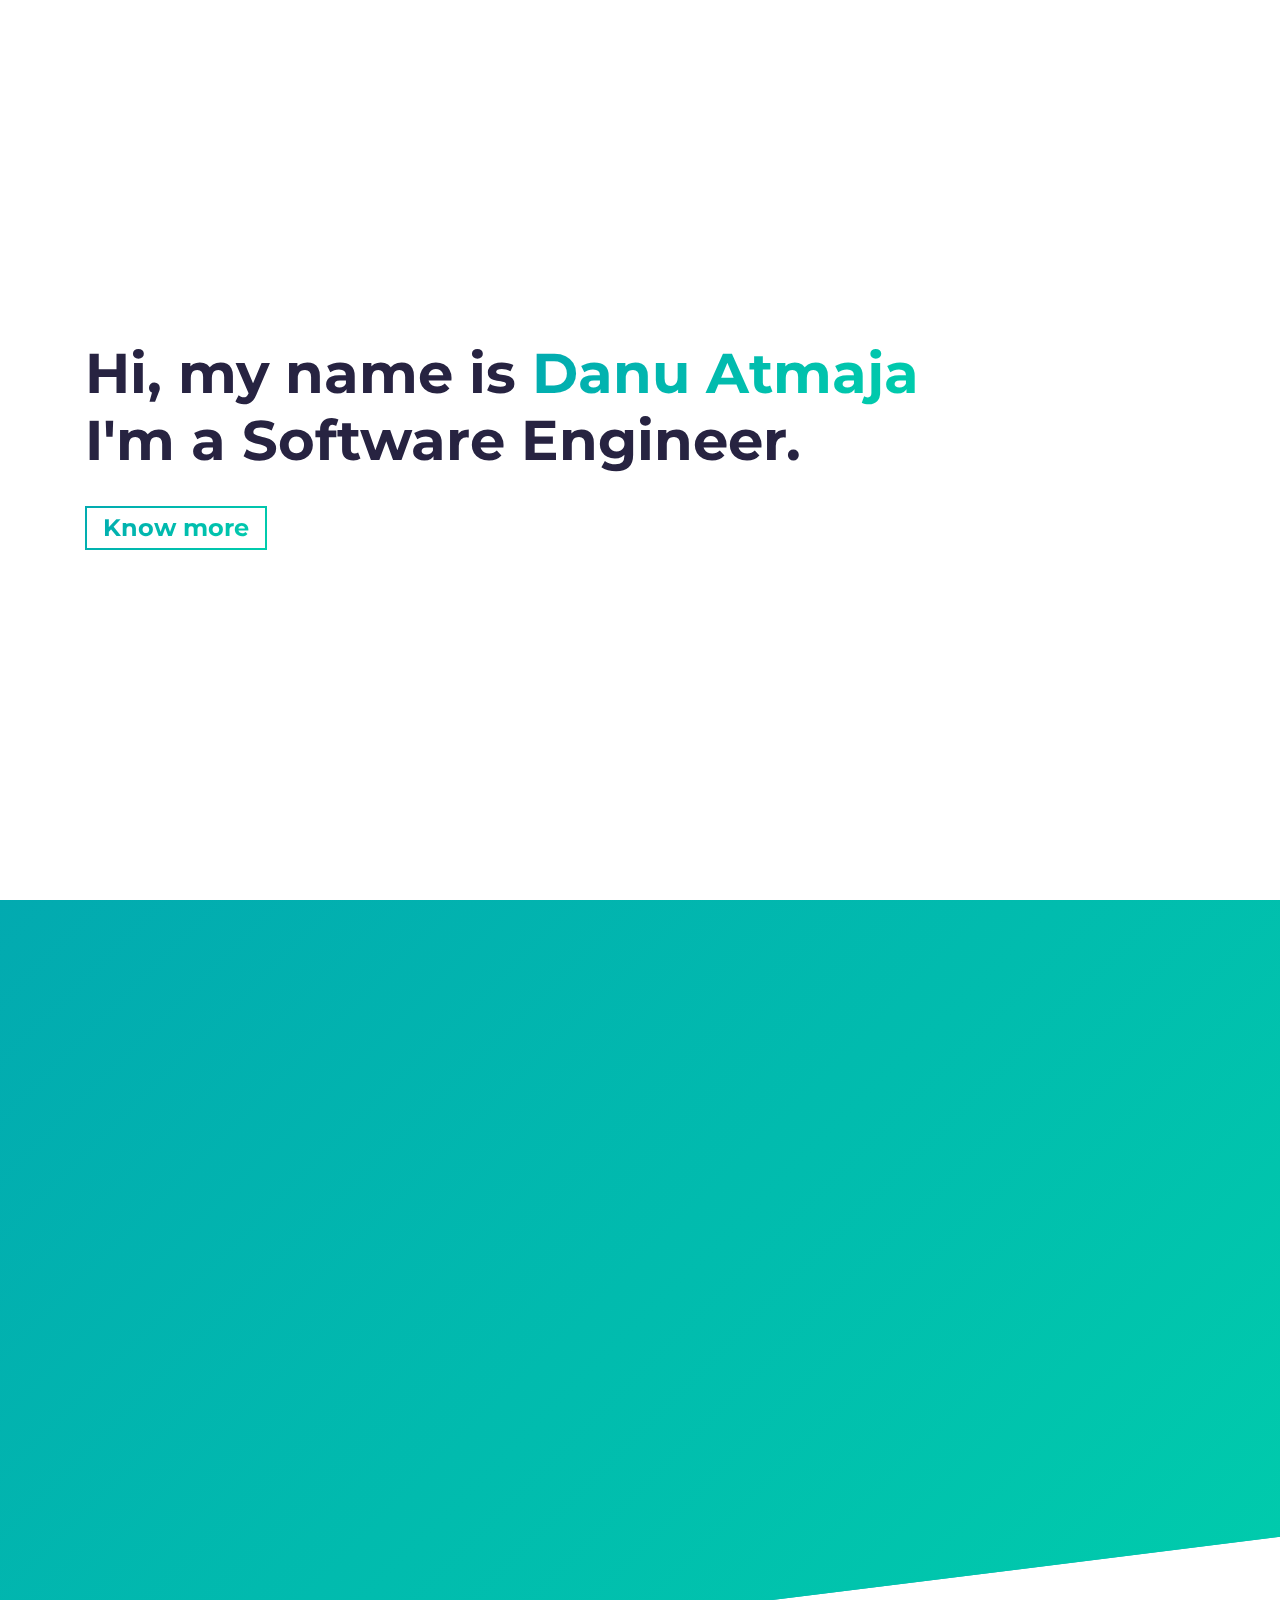
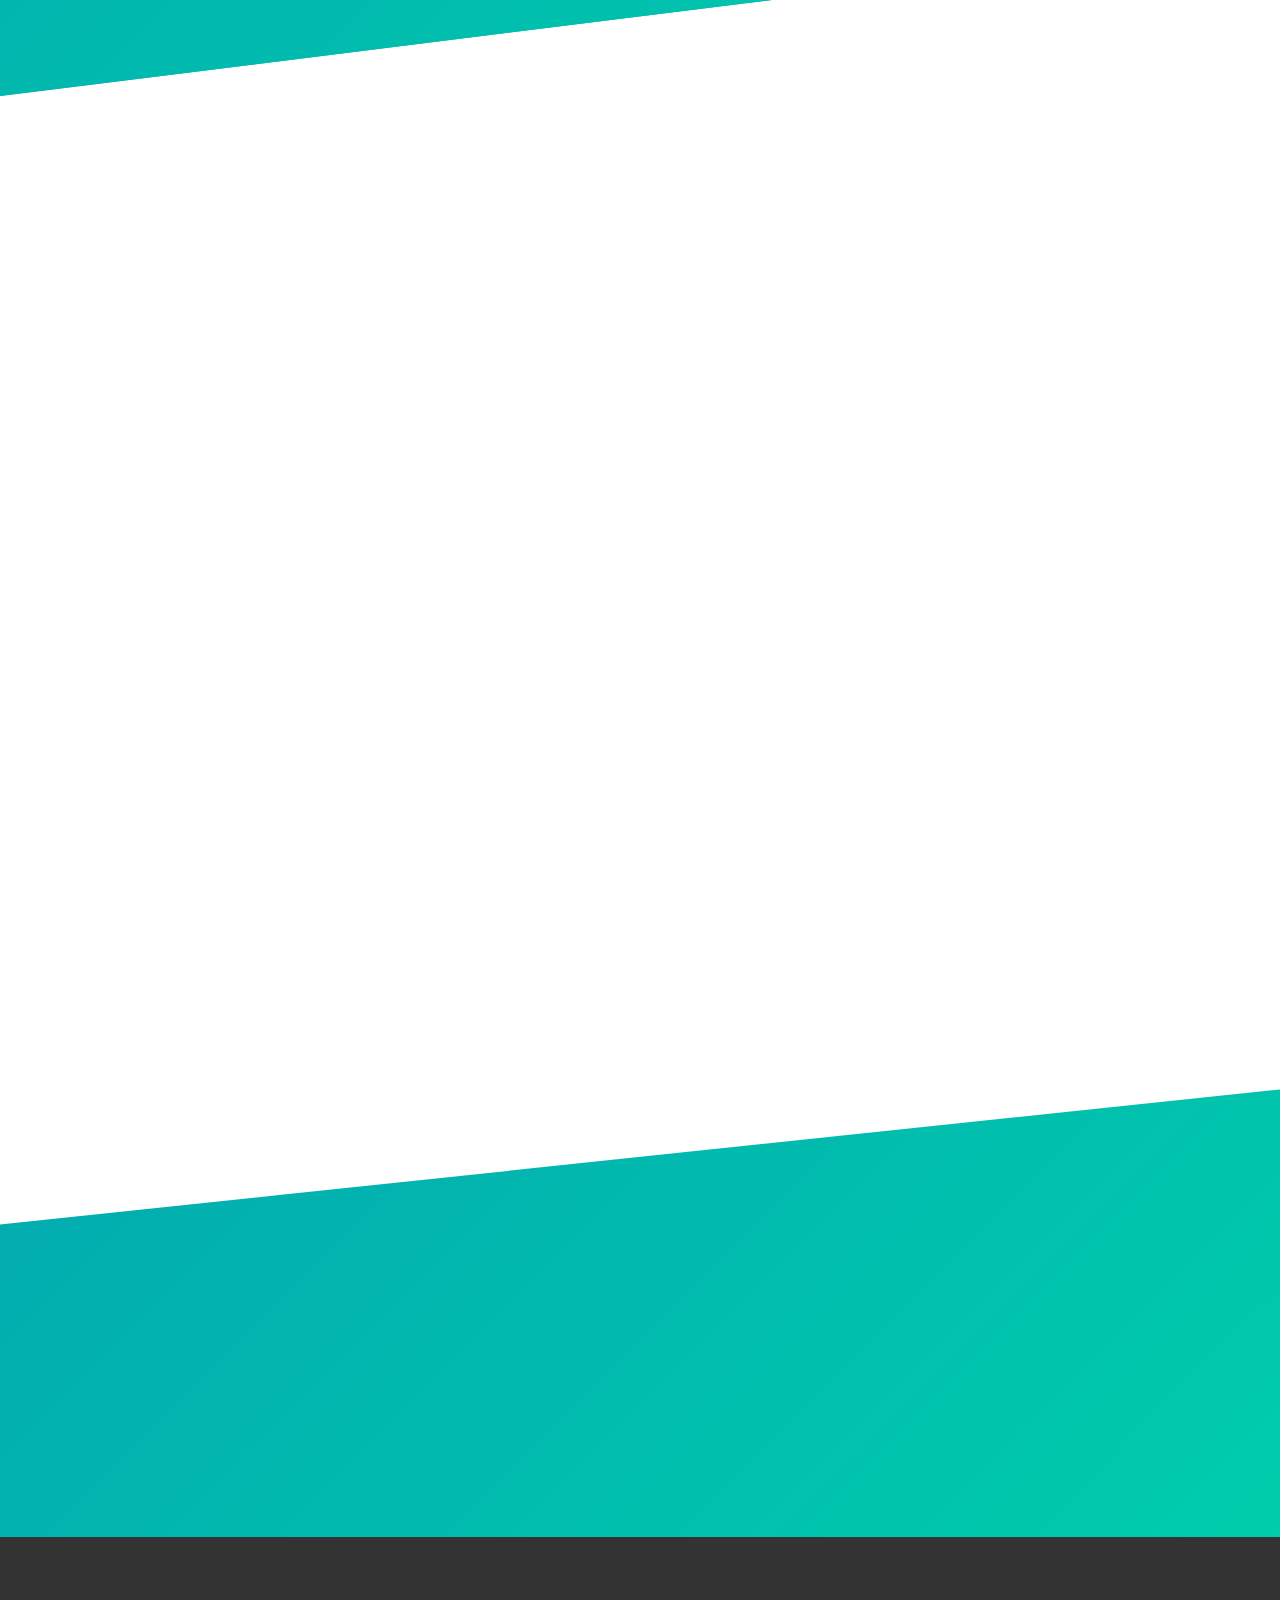
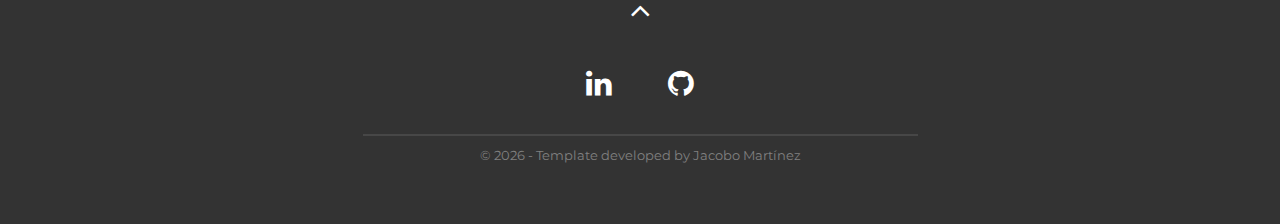
==== index.html @ d53662df "Updates" ====
<!DOCTYPE html><html lang="en"><head><meta charSet="utf-8"/><meta http-equiv="x-ua-compatible" content="ie=edge"/><meta name="viewport" content="width=device-width, initial-scale=1, shrink-to-fit=no"/><style data-href="/styles.1938b3be0a6aa369e731.css">@import url(https://fonts.googleapis.com/css?family=Montserrat:400,700&display=swap);
/*!
 * Bootstrap v4.5.0 (https://getbootstrap.com/)
 * Copyright 2011-2020 The Bootstrap Authors
 * Copyright 2011-2020 Twitter, Inc.
 * Licensed under MIT (https://github.com/twbs/bootstrap/blob/master/LICENSE)
 */:root{--blue:#007bff;--indigo:#6610f2;--purple:#6f42c1;--pink:#e83e8c;--red:#dc3545;--orange:#fd7e14;--yellow:#ffc107;--green:#28a745;--teal:#20c997;--cyan:#17a2b8;--white:#fff;--gray:#6c757d;--gray-dark:#343a40;--primary:#007bff;--secondary:#6c757d;--success:#28a745;--info:#17a2b8;--warning:#ffc107;--danger:#dc3545;--light:#f8f9fa;--dark:#343a40;--breakpoint-xs:0;--breakpoint-sm:576px;--breakpoint-md:768px;--breakpoint-lg:992px;--breakpoint-xl:1200px;--font-family-sans-serif:-apple-system,BlinkMacSystemFont,"Segoe UI",Roboto,"Helvetica Neue",Arial,"Noto Sans",sans-serif,"Apple Color Emoji","Segoe UI Emoji","Segoe UI Symbol","Noto Color Emoji";--font-family-monospace:SFMono-Regular,Menlo,Monaco,Consolas,"Liberation Mono","Courier New",monospace}*,:after,:before{box-sizing:border-box}html{font-family:sans-serif;line-height:1.15;-webkit-text-size-adjust:100%;-webkit-tap-highlight-color:transparent}article,aside,figcaption,figure,footer,header,hgroup,main,nav,section{display:block}body{margin:0;font-family:-apple-system,BlinkMacSystemFont,Segoe UI,Roboto,Helvetica Neue,Arial,Noto Sans,sans-serif,Apple Color Emoji,Segoe UI Emoji,Segoe UI Symbol,Noto Color Emoji;font-size:1rem;font-weight:400;line-height:1.5;color:#212529;text-align:left;background-color:#fff}[tabindex="-1"]:focus:not(:focus-visible){outline:0!important}hr{box-sizing:content-box;height:0;overflow:visible}h1,h2,h3,h4,h5,h6{margin-top:0;margin-bottom:.5rem}p{margin-top:0;margin-bottom:1rem}abbr[data-original-title],abbr[title]{text-decoration:underline;-webkit-text-decoration:underline dotted;text-decoration:underline dotted;cursor:help;border-bottom:0;-webkit-text-decoration-skip-ink:none;text-decoration-skip-ink:none}address{font-style:normal;line-height:inherit}address,dl,ol,ul{margin-bottom:1rem}dl,ol,ul{margin-top:0}ol ol,ol ul,ul ol,ul ul{margin-bottom:0}dt{font-weight:700}dd{margin-bottom:.5rem;margin-left:0}blockquote{margin:0 0 1rem}b,strong{font-weight:bolder}small{font-size:80%}sub,sup{position:relative;font-size:75%;line-height:0;vertical-align:baseline}sub{bottom:-.25em}sup{top:-.5em}a{color:#007bff;text-decoration:none;background-color:transparent}a:hover{color:#0056b3;text-decoration:underline}a:not([href]),a:not([href]):hover{color:inherit;text-decoration:none}code,kbd,pre,samp{font-family:SFMono-Regular,Menlo,Monaco,Consolas,Liberation Mono,Courier New,monospace;font-size:1em}pre{margin-top:0;margin-bottom:1rem;overflow:auto;-ms-overflow-style:scrollbar}figure{margin:0 0 1rem}img{border-style:none}img,svg{vertical-align:middle}svg{overflow:hidden}table{border-collapse:collapse}caption{padding-top:.75rem;padding-bottom:.75rem;color:#6c757d;text-align:left;caption-side:bottom}th{text-align:inherit}label{display:inline-block;margin-bottom:.5rem}button{border-radius:0}button:focus{outline:1px dotted;outline:5px auto -webkit-focus-ring-color}button,input,optgroup,select,textarea{margin:0;font-family:inherit;font-size:inherit;line-height:inherit}button,input{overflow:visible}button,select{text-transform:none}[role=button]{cursor:pointer}select{word-wrap:normal}[type=button],[type=reset],[type=submit],button{-webkit-appearance:button}[type=button]:not(:disabled),[type=reset]:not(:disabled),[type=submit]:not(:disabled),button:not(:disabled){cursor:pointer}[type=button]::-moz-focus-inner,[type=reset]::-moz-focus-inner,[type=submit]::-moz-focus-inner,button::-moz-focus-inner{padding:0;border-style:none}input[type=checkbox],input[type=radio]{box-sizing:border-box;padding:0}textarea{overflow:auto;resize:vertical}fieldset{min-width:0;padding:0;margin:0;border:0}legend{display:block;width:100%;max-width:100%;padding:0;margin-bottom:.5rem;font-size:1.5rem;line-height:inherit;color:inherit;white-space:normal}progress{vertical-align:baseline}[type=number]::-webkit-inner-spin-button,[type=number]::-webkit-outer-spin-button{height:auto}[type=search]{outline-offset:-2px;-webkit-appearance:none}[type=search]::-webkit-search-decoration{-webkit-appearance:none}::-webkit-file-upload-button{font:inherit;-webkit-appearance:button}output{display:inline-block}summary{display:list-item;cursor:pointer}template{display:none}[hidden]{display:none!important}.h1,.h2,.h3,.h4,.h5,.h6,h1,h2,h3,h4,h5,h6{margin-bottom:.5rem;font-weight:500;line-height:1.2}.h1,h1{font-size:2.5rem}.h2,h2{font-size:2rem}.h3,h3{font-size:1.75rem}.h4,h4{font-size:1.5rem}.h5,h5{font-size:1.25rem}.h6,h6{font-size:1rem}.lead{font-size:1.25rem;font-weight:300}.display-1{font-size:6rem}.display-1,.display-2{font-weight:300;line-height:1.2}.display-2{font-size:5.5rem}.display-3{font-size:4.5rem}.display-3,.display-4{font-weight:300;line-height:1.2}.display-4{font-size:3.5rem}hr{margin-top:1rem;margin-bottom:1rem;border:0;border-top:1px solid rgba(0,0,0,.1)}.small,small{font-size:80%;font-weight:400}.mark,mark{padding:.2em;background-color:#fcf8e3}.list-inline,.list-unstyled{padding-left:0;list-style:none}.list-inline-item{display:inline-block}.list-inline-item:not(:last-child){margin-right:.5rem}.initialism{font-size:90%;text-transform:uppercase}.blockquote{margin-bottom:1rem;font-size:1.25rem}.blockquote-footer{display:block;font-size:80%;color:#6c757d}.blockquote-footer:before{content:"\2014\A0"}.img-fluid,.img-thumbnail{max-width:100%;height:auto}.img-thumbnail{padding:.25rem;background-color:#fff;border:1px solid #dee2e6;border-radius:.25rem}.figure{display:inline-block}.figure-img{margin-bottom:.5rem;line-height:1}.figure-caption{font-size:90%;color:#6c757d}code{font-size:87.5%;color:#e83e8c;word-wrap:break-word}a>code{color:inherit}kbd{padding:.2rem .4rem;font-size:87.5%;color:#fff;background-color:#212529;border-radius:.2rem}kbd kbd{padding:0;font-size:100%;font-weight:700}pre{display:block;font-size:87.5%;color:#212529}pre code{font-size:inherit;color:inherit;word-break:normal}.pre-scrollable{max-height:340px;overflow-y:scroll}.container{width:100%;padding-right:15px;padding-left:15px;margin-right:auto;margin-left:auto}@media (min-width:576px){.container{max-width:540px}}@media (min-width:768px){.container{max-width:720px}}@media (min-width:992px){.container{max-width:960px}}@media (min-width:1200px){.container{max-width:1140px}}.container-fluid,.container-lg,.container-md,.container-sm,.container-xl{width:100%;padding-right:15px;padding-left:15px;margin-right:auto;margin-left:auto}@media (min-width:576px){.container,.container-sm{max-width:540px}}@media (min-width:768px){.container,.container-md,.container-sm{max-width:720px}}@media (min-width:992px){.container,.container-lg,.container-md,.container-sm{max-width:960px}}@media (min-width:1200px){.container,.container-lg,.container-md,.container-sm,.container-xl{max-width:1140px}}.row{display:flex;flex-wrap:wrap;margin-right:-15px;margin-left:-15px}.no-gutters{margin-right:0;margin-left:0}.no-gutters>.col,.no-gutters>[class*=col-]{padding-right:0;padding-left:0}.col,.col-1,.col-2,.col-3,.col-4,.col-5,.col-6,.col-7,.col-8,.col-9,.col-10,.col-11,.col-12,.col-auto,.col-lg,.col-lg-1,.col-lg-2,.col-lg-3,.col-lg-4,.col-lg-5,.col-lg-6,.col-lg-7,.col-lg-8,.col-lg-9,.col-lg-10,.col-lg-11,.col-lg-12,.col-lg-auto,.col-md,.col-md-1,.col-md-2,.col-md-3,.col-md-4,.col-md-5,.col-md-6,.col-md-7,.col-md-8,.col-md-9,.col-md-10,.col-md-11,.col-md-12,.col-md-auto,.col-sm,.col-sm-1,.col-sm-2,.col-sm-3,.col-sm-4,.col-sm-5,.col-sm-6,.col-sm-7,.col-sm-8,.col-sm-9,.col-sm-10,.col-sm-11,.col-sm-12,.col-sm-auto,.col-xl,.col-xl-1,.col-xl-2,.col-xl-3,.col-xl-4,.col-xl-5,.col-xl-6,.col-xl-7,.col-xl-8,.col-xl-9,.col-xl-10,.col-xl-11,.col-xl-12,.col-xl-auto{position:relative;width:100%;padding-right:15px;padding-left:15px}.col{flex-basis:0;flex-grow:1;min-width:0;max-width:100%}.row-cols-1>*{flex:0 0 100%;max-width:100%}.row-cols-2>*{flex:0 0 50%;max-width:50%}.row-cols-3>*{flex:0 0 33.333333%;max-width:33.333333%}.row-cols-4>*{flex:0 0 25%;max-width:25%}.row-cols-5>*{flex:0 0 20%;max-width:20%}.row-cols-6>*{flex:0 0 16.666667%;max-width:16.666667%}.col-auto{flex:0 0 auto;width:auto;max-width:100%}.col-1{flex:0 0 8.333333%;max-width:8.333333%}.col-2{flex:0 0 16.666667%;max-width:16.666667%}.col-3{flex:0 0 25%;max-width:25%}.col-4{flex:0 0 33.333333%;max-width:33.333333%}.col-5{flex:0 0 41.666667%;max-width:41.666667%}.col-6{flex:0 0 50%;max-width:50%}.col-7{flex:0 0 58.333333%;max-width:58.333333%}.col-8{flex:0 0 66.666667%;max-width:66.666667%}.col-9{flex:0 0 75%;max-width:75%}.col-10{flex:0 0 83.333333%;max-width:83.333333%}.col-11{flex:0 0 91.666667%;max-width:91.666667%}.col-12{flex:0 0 100%;max-width:100%}.order-first{order:-1}.order-last{order:13}.order-0{order:0}.order-1{order:1}.order-2{order:2}.order-3{order:3}.order-4{order:4}.order-5{order:5}.order-6{order:6}.order-7{order:7}.order-8{order:8}.order-9{order:9}.order-10{order:10}.order-11{order:11}.order-12{order:12}.offset-1{margin-left:8.333333%}.offset-2{margin-left:16.666667%}.offset-3{margin-left:25%}.offset-4{margin-left:33.333333%}.offset-5{margin-left:41.666667%}.offset-6{margin-left:50%}.offset-7{margin-left:58.333333%}.offset-8{margin-left:66.666667%}.offset-9{margin-left:75%}.offset-10{margin-left:83.333333%}.offset-11{margin-left:91.666667%}@media (min-width:576px){.col-sm{flex-basis:0;flex-grow:1;min-width:0;max-width:100%}.row-cols-sm-1>*{flex:0 0 100%;max-width:100%}.row-cols-sm-2>*{flex:0 0 50%;max-width:50%}.row-cols-sm-3>*{flex:0 0 33.333333%;max-width:33.333333%}.row-cols-sm-4>*{flex:0 0 25%;max-width:25%}.row-cols-sm-5>*{flex:0 0 20%;max-width:20%}.row-cols-sm-6>*{flex:0 0 16.666667%;max-width:16.666667%}.col-sm-auto{flex:0 0 auto;width:auto;max-width:100%}.col-sm-1{flex:0 0 8.333333%;max-width:8.333333%}.col-sm-2{flex:0 0 16.666667%;max-width:16.666667%}.col-sm-3{flex:0 0 25%;max-width:25%}.col-sm-4{flex:0 0 33.333333%;max-width:33.333333%}.col-sm-5{flex:0 0 41.666667%;max-width:41.666667%}.col-sm-6{flex:0 0 50%;max-width:50%}.col-sm-7{flex:0 0 58.333333%;max-width:58.333333%}.col-sm-8{flex:0 0 66.666667%;max-width:66.666667%}.col-sm-9{flex:0 0 75%;max-width:75%}.col-sm-10{flex:0 0 83.333333%;max-width:83.333333%}.col-sm-11{flex:0 0 91.666667%;max-width:91.666667%}.col-sm-12{flex:0 0 100%;max-width:100%}.order-sm-first{order:-1}.order-sm-last{order:13}.order-sm-0{order:0}.order-sm-1{order:1}.order-sm-2{order:2}.order-sm-3{order:3}.order-sm-4{order:4}.order-sm-5{order:5}.order-sm-6{order:6}.order-sm-7{order:7}.order-sm-8{order:8}.order-sm-9{order:9}.order-sm-10{order:10}.order-sm-11{order:11}.order-sm-12{order:12}.offset-sm-0{margin-left:0}.offset-sm-1{margin-left:8.333333%}.offset-sm-2{margin-left:16.666667%}.offset-sm-3{margin-left:25%}.offset-sm-4{margin-left:33.333333%}.offset-sm-5{margin-left:41.666667%}.offset-sm-6{margin-left:50%}.offset-sm-7{margin-left:58.333333%}.offset-sm-8{margin-left:66.666667%}.offset-sm-9{margin-left:75%}.offset-sm-10{margin-left:83.333333%}.offset-sm-11{margin-left:91.666667%}}@media (min-width:768px){.col-md{flex-basis:0;flex-grow:1;min-width:0;max-width:100%}.row-cols-md-1>*{flex:0 0 100%;max-width:100%}.row-cols-md-2>*{flex:0 0 50%;max-width:50%}.row-cols-md-3>*{flex:0 0 33.333333%;max-width:33.333333%}.row-cols-md-4>*{flex:0 0 25%;max-width:25%}.row-cols-md-5>*{flex:0 0 20%;max-width:20%}.row-cols-md-6>*{flex:0 0 16.666667%;max-width:16.666667%}.col-md-auto{flex:0 0 auto;width:auto;max-width:100%}.col-md-1{flex:0 0 8.333333%;max-width:8.333333%}.col-md-2{flex:0 0 16.666667%;max-width:16.666667%}.col-md-3{flex:0 0 25%;max-width:25%}.col-md-4{flex:0 0 33.333333%;max-width:33.333333%}.col-md-5{flex:0 0 41.666667%;max-width:41.666667%}.col-md-6{flex:0 0 50%;max-width:50%}.col-md-7{flex:0 0 58.333333%;max-width:58.333333%}.col-md-8{flex:0 0 66.666667%;max-width:66.666667%}.col-md-9{flex:0 0 75%;max-width:75%}.col-md-10{flex:0 0 83.333333%;max-width:83.333333%}.col-md-11{flex:0 0 91.666667%;max-width:91.666667%}.col-md-12{flex:0 0 100%;max-width:100%}.order-md-first{order:-1}.order-md-last{order:13}.order-md-0{order:0}.order-md-1{order:1}.order-md-2{order:2}.order-md-3{order:3}.order-md-4{order:4}.order-md-5{order:5}.order-md-6{order:6}.order-md-7{order:7}.order-md-8{order:8}.order-md-9{order:9}.order-md-10{order:10}.order-md-11{order:11}.order-md-12{order:12}.offset-md-0{margin-left:0}.offset-md-1{margin-left:8.333333%}.offset-md-2{margin-left:16.666667%}.offset-md-3{margin-left:25%}.offset-md-4{margin-left:33.333333%}.offset-md-5{margin-left:41.666667%}.offset-md-6{margin-left:50%}.offset-md-7{margin-left:58.333333%}.offset-md-8{margin-left:66.666667%}.offset-md-9{margin-left:75%}.offset-md-10{margin-left:83.333333%}.offset-md-11{margin-left:91.666667%}}@media (min-width:992px){.col-lg{flex-basis:0;flex-grow:1;min-width:0;max-width:100%}.row-cols-lg-1>*{flex:0 0 100%;max-width:100%}.row-cols-lg-2>*{flex:0 0 50%;max-width:50%}.row-cols-lg-3>*{flex:0 0 33.333333%;max-width:33.333333%}.row-cols-lg-4>*{flex:0 0 25%;max-width:25%}.row-cols-lg-5>*{flex:0 0 20%;max-width:20%}.row-cols-lg-6>*{flex:0 0 16.666667%;max-width:16.666667%}.col-lg-auto{flex:0 0 auto;width:auto;max-width:100%}.col-lg-1{flex:0 0 8.333333%;max-width:8.333333%}.col-lg-2{flex:0 0 16.666667%;max-width:16.666667%}.col-lg-3{flex:0 0 25%;max-width:25%}.col-lg-4{flex:0 0 33.333333%;max-width:33.333333%}.col-lg-5{flex:0 0 41.666667%;max-width:41.666667%}.col-lg-6{flex:0 0 50%;max-width:50%}.col-lg-7{flex:0 0 58.333333%;max-width:58.333333%}.col-lg-8{flex:0 0 66.666667%;max-width:66.666667%}.col-lg-9{flex:0 0 75%;max-width:75%}.col-lg-10{flex:0 0 83.333333%;max-width:83.333333%}.col-lg-11{flex:0 0 91.666667%;max-width:91.666667%}.col-lg-12{flex:0 0 100%;max-width:100%}.order-lg-first{order:-1}.order-lg-last{order:13}.order-lg-0{order:0}.order-lg-1{order:1}.order-lg-2{order:2}.order-lg-3{order:3}.order-lg-4{order:4}.order-lg-5{order:5}.order-lg-6{order:6}.order-lg-7{order:7}.order-lg-8{order:8}.order-lg-9{order:9}.order-lg-10{order:10}.order-lg-11{order:11}.order-lg-12{order:12}.offset-lg-0{margin-left:0}.offset-lg-1{margin-left:8.333333%}.offset-lg-2{margin-left:16.666667%}.offset-lg-3{margin-left:25%}.offset-lg-4{margin-left:33.333333%}.offset-lg-5{margin-left:41.666667%}.offset-lg-6{margin-left:50%}.offset-lg-7{margin-left:58.333333%}.offset-lg-8{margin-left:66.666667%}.offset-lg-9{margin-left:75%}.offset-lg-10{margin-left:83.333333%}.offset-lg-11{margin-left:91.666667%}}@media (min-width:1200px){.col-xl{flex-basis:0;flex-grow:1;min-width:0;max-width:100%}.row-cols-xl-1>*{flex:0 0 100%;max-width:100%}.row-cols-xl-2>*{flex:0 0 50%;max-width:50%}.row-cols-xl-3>*{flex:0 0 33.333333%;max-width:33.333333%}.row-cols-xl-4>*{flex:0 0 25%;max-width:25%}.row-cols-xl-5>*{flex:0 0 20%;max-width:20%}.row-cols-xl-6>*{flex:0 0 16.666667%;max-width:16.666667%}.col-xl-auto{flex:0 0 auto;width:auto;max-width:100%}.col-xl-1{flex:0 0 8.333333%;max-width:8.333333%}.col-xl-2{flex:0 0 16.666667%;max-width:16.666667%}.col-xl-3{flex:0 0 25%;max-width:25%}.col-xl-4{flex:0 0 33.333333%;max-width:33.333333%}.col-xl-5{flex:0 0 41.666667%;max-width:41.666667%}.col-xl-6{flex:0 0 50%;max-width:50%}.col-xl-7{flex:0 0 58.333333%;max-width:58.333333%}.col-xl-8{flex:0 0 66.666667%;max-width:66.666667%}.col-xl-9{flex:0 0 75%;max-width:75%}.col-xl-10{flex:0 0 83.333333%;max-width:83.333333%}.col-xl-11{flex:0 0 91.666667%;max-width:91.666667%}.col-xl-12{flex:0 0 100%;max-width:100%}.order-xl-first{order:-1}.order-xl-last{order:13}.order-xl-0{order:0}.order-xl-1{order:1}.order-xl-2{order:2}.order-xl-3{order:3}.order-xl-4{order:4}.order-xl-5{order:5}.order-xl-6{order:6}.order-xl-7{order:7}.order-xl-8{order:8}.order-xl-9{order:9}.order-xl-10{order:10}.order-xl-11{order:11}.order-xl-12{order:12}.offset-xl-0{margin-left:0}.offset-xl-1{margin-left:8.333333%}.offset-xl-2{margin-left:16.666667%}.offset-xl-3{margin-left:25%}.offset-xl-4{margin-left:33.333333%}.offset-xl-5{margin-left:41.666667%}.offset-xl-6{margin-left:50%}.offset-xl-7{margin-left:58.333333%}.offset-xl-8{margin-left:66.666667%}.offset-xl-9{margin-left:75%}.offset-xl-10{margin-left:83.333333%}.offset-xl-11{margin-left:91.666667%}}.table{width:100%;margin-bottom:1rem;color:#212529}.table td,.table th{padding:.75rem;vertical-align:top;border-top:1px solid #dee2e6}.table thead th{vertical-align:bottom;border-bottom:2px solid #dee2e6}.table tbody+tbody{border-top:2px solid #dee2e6}.table-sm td,.table-sm th{padding:.3rem}.table-bordered,.table-bordered td,.table-bordered th{border:1px solid #dee2e6}.table-bordered thead td,.table-bordered thead th{border-bottom-width:2px}.table-borderless tbody+tbody,.table-borderless td,.table-borderless th,.table-borderless thead th{border:0}.table-striped tbody tr:nth-of-type(odd){background-color:rgba(0,0,0,.05)}.table-hover tbody tr:hover{color:#212529;background-color:rgba(0,0,0,.075)}.table-primary,.table-primary>td,.table-primary>th{background-color:#b8daff}.table-primary tbody+tbody,.table-primary td,.table-primary th,.table-primary thead th{border-color:#7abaff}.table-hover .table-primary:hover,.table-hover .table-primary:hover>td,.table-hover .table-primary:hover>th{background-color:#9fcdff}.table-secondary,.table-secondary>td,.table-secondary>th{background-color:#d6d8db}.table-secondary tbody+tbody,.table-secondary td,.table-secondary th,.table-secondary thead th{border-color:#b3b7bb}.table-hover .table-secondary:hover,.table-hover .table-secondary:hover>td,.table-hover .table-secondary:hover>th{background-color:#c8cbcf}.table-success,.table-success>td,.table-success>th{background-color:#c3e6cb}.table-success tbody+tbody,.table-success td,.table-success th,.table-success thead th{border-color:#8fd19e}.table-hover .table-success:hover,.table-hover .table-success:hover>td,.table-hover .table-success:hover>th{background-color:#b1dfbb}.table-info,.table-info>td,.table-info>th{background-color:#bee5eb}.table-info tbody+tbody,.table-info td,.table-info th,.table-info thead th{border-color:#86cfda}.table-hover .table-info:hover,.table-hover .table-info:hover>td,.table-hover .table-info:hover>th{background-color:#abdde5}.table-warning,.table-warning>td,.table-warning>th{background-color:#ffeeba}.table-warning tbody+tbody,.table-warning td,.table-warning th,.table-warning thead th{border-color:#ffdf7e}.table-hover .table-warning:hover,.table-hover .table-warning:hover>td,.table-hover .table-warning:hover>th{background-color:#ffe8a1}.table-danger,.table-danger>td,.table-danger>th{background-color:#f5c6cb}.table-danger tbody+tbody,.table-danger td,.table-danger th,.table-danger thead th{border-color:#ed969e}.table-hover .table-danger:hover,.table-hover .table-danger:hover>td,.table-hover .table-danger:hover>th{background-color:#f1b0b7}.table-light,.table-light>td,.table-light>th{background-color:#fdfdfe}.table-light tbody+tbody,.table-light td,.table-light th,.table-light thead th{border-color:#fbfcfc}.table-hover .table-light:hover,.table-hover .table-light:hover>td,.table-hover .table-light:hover>th{background-color:#ececf6}.table-dark,.table-dark>td,.table-dark>th{background-color:#c6c8ca}.table-dark tbody+tbody,.table-dark td,.table-dark th,.table-dark thead th{border-color:#95999c}.table-hover .table-dark:hover,.table-hover .table-dark:hover>td,.table-hover .table-dark:hover>th{background-color:#b9bbbe}.table-active,.table-active>td,.table-active>th,.table-hover .table-active:hover,.table-hover .table-active:hover>td,.table-hover .table-active:hover>th{background-color:rgba(0,0,0,.075)}.table .thead-dark th{color:#fff;background-color:#343a40;border-color:#454d55}.table .thead-light th{color:#495057;background-color:#e9ecef;border-color:#dee2e6}.table-dark{color:#fff;background-color:#343a40}.table-dark td,.table-dark th,.table-dark thead th{border-color:#454d55}.table-dark.table-bordered{border:0}.table-dark.table-striped tbody tr:nth-of-type(odd){background-color:hsla(0,0%,100%,.05)}.table-dark.table-hover tbody tr:hover{color:#fff;background-color:hsla(0,0%,100%,.075)}@media (max-width:575.98px){.table-responsive-sm{display:block;width:100%;overflow-x:auto;-webkit-overflow-scrolling:touch}.table-responsive-sm>.table-bordered{border:0}}@media (max-width:767.98px){.table-responsive-md{display:block;width:100%;overflow-x:auto;-webkit-overflow-scrolling:touch}.table-responsive-md>.table-bordered{border:0}}@media (max-width:991.98px){.table-responsive-lg{display:block;width:100%;overflow-x:auto;-webkit-overflow-scrolling:touch}.table-responsive-lg>.table-bordered{border:0}}@media (max-width:1199.98px){.table-responsive-xl{display:block;width:100%;overflow-x:auto;-webkit-overflow-scrolling:touch}.table-responsive-xl>.table-bordered{border:0}}.table-responsive{display:block;width:100%;overflow-x:auto;-webkit-overflow-scrolling:touch}.table-responsive>.table-bordered{border:0}.form-control{display:block;width:100%;height:calc(1.5em + .75rem + 2px);padding:.375rem .75rem;font-size:1rem;font-weight:400;line-height:1.5;color:#495057;background-color:#fff;background-clip:padding-box;border:1px solid #ced4da;border-radius:.25rem;transition:border-color .15s ease-in-out,box-shadow .15s ease-in-out}@media (prefers-reduced-motion:reduce){.form-control{transition:none}}.form-control::-ms-expand{background-color:transparent;border:0}.form-control:-moz-focusring{color:transparent;text-shadow:0 0 0 #495057}.form-control:focus{color:#495057;background-color:#fff;border-color:#80bdff;outline:0;box-shadow:0 0 0 .2rem rgba(0,123,255,.25)}.form-control::-webkit-input-placeholder{color:#6c757d;opacity:1}.form-control:-ms-input-placeholder{color:#6c757d;opacity:1}.form-control::-ms-input-placeholder{color:#6c757d;opacity:1}.form-control::placeholder{color:#6c757d;opacity:1}.form-control:disabled,.form-control[readonly]{background-color:#e9ecef;opacity:1}input[type=date].form-control,input[type=datetime-local].form-control,input[type=month].form-control,input[type=time].form-control{-webkit-appearance:none;-moz-appearance:none;appearance:none}select.form-control:focus::-ms-value{color:#495057;background-color:#fff}.form-control-file,.form-control-range{display:block;width:100%}.col-form-label{padding-top:calc(.375rem + 1px);padding-bottom:calc(.375rem + 1px);margin-bottom:0;font-size:inherit;line-height:1.5}.col-form-label-lg{padding-top:calc(.5rem + 1px);padding-bottom:calc(.5rem + 1px);font-size:1.25rem;line-height:1.5}.col-form-label-sm{padding-top:calc(.25rem + 1px);padding-bottom:calc(.25rem + 1px);font-size:.875rem;line-height:1.5}.form-control-plaintext{display:block;width:100%;padding:.375rem 0;margin-bottom:0;font-size:1rem;line-height:1.5;color:#212529;background-color:transparent;border:solid transparent;border-width:1px 0}.form-control-plaintext.form-control-lg,.form-control-plaintext.form-control-sm{padding-right:0;padding-left:0}.form-control-sm{height:calc(1.5em + .5rem + 2px);padding:.25rem .5rem;font-size:.875rem;line-height:1.5;border-radius:.2rem}.form-control-lg{height:calc(1.5em + 1rem + 2px);padding:.5rem 1rem;font-size:1.25rem;line-height:1.5;border-radius:.3rem}select.form-control[multiple],select.form-control[size],textarea.form-control{height:auto}.form-group{margin-bottom:1rem}.form-text{display:block;margin-top:.25rem}.form-row{display:flex;flex-wrap:wrap;margin-right:-5px;margin-left:-5px}.form-row>.col,.form-row>[class*=col-]{padding-right:5px;padding-left:5px}.form-check{position:relative;display:block;padding-left:1.25rem}.form-check-input{position:absolute;margin-top:.3rem;margin-left:-1.25rem}.form-check-input:disabled~.form-check-label,.form-check-input[disabled]~.form-check-label{color:#6c757d}.form-check-label{margin-bottom:0}.form-check-inline{display:inline-flex;align-items:center;padding-left:0;margin-right:.75rem}.form-check-inline .form-check-input{position:static;margin-top:0;margin-right:.3125rem;margin-left:0}.valid-feedback{display:none;width:100%;margin-top:.25rem;font-size:80%;color:#28a745}.valid-tooltip{position:absolute;top:100%;z-index:5;display:none;max-width:100%;padding:.25rem .5rem;margin-top:.1rem;font-size:.875rem;line-height:1.5;color:#fff;background-color:rgba(40,167,69,.9);border-radius:.25rem}.is-valid~.valid-feedback,.is-valid~.valid-tooltip,.was-validated :valid~.valid-feedback,.was-validated :valid~.valid-tooltip{display:block}.form-control.is-valid,.was-validated .form-control:valid{border-color:#28a745;padding-right:calc(1.5em + .75rem);background-image:url("data:image/svg+xml;charset=utf-8,%3Csvg xmlns='http://www.w3.org/2000/svg' width='8' height='8' viewBox='0 0 8 8'%3E%3Cpath fill='%2328a745' d='M2.3 6.73L.6 4.53c-.4-1.04.46-1.4 1.1-.8l1.1 1.4 3.4-3.8c.6-.63 1.6-.27 1.2.7l-4 4.6c-.43.5-.8.4-1.1.1z'/%3E%3C/svg%3E");background-repeat:no-repeat;background-position:right calc(.375em + .1875rem) center;background-size:calc(.75em + .375rem) calc(.75em + .375rem)}.form-control.is-valid:focus,.was-validated .form-control:valid:focus{border-color:#28a745;box-shadow:0 0 0 .2rem rgba(40,167,69,.25)}.was-validated textarea.form-control:valid,textarea.form-control.is-valid{padding-right:calc(1.5em + .75rem);background-position:top calc(.375em + .1875rem) right calc(.375em + .1875rem)}.custom-select.is-valid,.was-validated .custom-select:valid{border-color:#28a745;padding-right:calc(.75em + 2.3125rem);background:url("data:image/svg+xml;charset=utf-8,%3Csvg xmlns='http://www.w3.org/2000/svg' width='4' height='5' viewBox='0 0 4 5'%3E%3Cpath fill='%23343a40' d='M2 0L0 2h4zm0 5L0 3h4z'/%3E%3C/svg%3E") no-repeat right .75rem center/8px 10px,url("data:image/svg+xml;charset=utf-8,%3Csvg xmlns='http://www.w3.org/2000/svg' width='8' height='8' viewBox='0 0 8 8'%3E%3Cpath fill='%2328a745' d='M2.3 6.73L.6 4.53c-.4-1.04.46-1.4 1.1-.8l1.1 1.4 3.4-3.8c.6-.63 1.6-.27 1.2.7l-4 4.6c-.43.5-.8.4-1.1.1z'/%3E%3C/svg%3E") #fff no-repeat center right 1.75rem/calc(.75em + .375rem) calc(.75em + .375rem)}.custom-select.is-valid:focus,.was-validated .custom-select:valid:focus{border-color:#28a745;box-shadow:0 0 0 .2rem rgba(40,167,69,.25)}.form-check-input.is-valid~.form-check-label,.was-validated .form-check-input:valid~.form-check-label{color:#28a745}.form-check-input.is-valid~.valid-feedback,.form-check-input.is-valid~.valid-tooltip,.was-validated .form-check-input:valid~.valid-feedback,.was-validated .form-check-input:valid~.valid-tooltip{display:block}.custom-control-input.is-valid~.custom-control-label,.was-validated .custom-control-input:valid~.custom-control-label{color:#28a745}.custom-control-input.is-valid~.custom-control-label:before,.was-validated .custom-control-input:valid~.custom-control-label:before{border-color:#28a745}.custom-control-input.is-valid:checked~.custom-control-label:before,.was-validated .custom-control-input:valid:checked~.custom-control-label:before{border-color:#34ce57;background-color:#34ce57}.custom-control-input.is-valid:focus~.custom-control-label:before,.was-validated .custom-control-input:valid:focus~.custom-control-label:before{box-shadow:0 0 0 .2rem rgba(40,167,69,.25)}.custom-control-input.is-valid:focus:not(:checked)~.custom-control-label:before,.custom-file-input.is-valid~.custom-file-label,.was-validated .custom-control-input:valid:focus:not(:checked)~.custom-control-label:before,.was-validated .custom-file-input:valid~.custom-file-label{border-color:#28a745}.custom-file-input.is-valid:focus~.custom-file-label,.was-validated .custom-file-input:valid:focus~.custom-file-label{border-color:#28a745;box-shadow:0 0 0 .2rem rgba(40,167,69,.25)}.invalid-feedback{display:none;width:100%;margin-top:.25rem;font-size:80%;color:#dc3545}.invalid-tooltip{position:absolute;top:100%;z-index:5;display:none;max-width:100%;padding:.25rem .5rem;margin-top:.1rem;font-size:.875rem;line-height:1.5;color:#fff;background-color:rgba(220,53,69,.9);border-radius:.25rem}.is-invalid~.invalid-feedback,.is-invalid~.invalid-tooltip,.was-validated :invalid~.invalid-feedback,.was-validated :invalid~.invalid-tooltip{display:block}.form-control.is-invalid,.was-validated .form-control:invalid{border-color:#dc3545;padding-right:calc(1.5em + .75rem);background-image:url("data:image/svg+xml;charset=utf-8,%3Csvg xmlns='http://www.w3.org/2000/svg' width='12' height='12' fill='none' stroke='%23dc3545' viewBox='0 0 12 12'%3E%3Ccircle cx='6' cy='6' r='4.5'/%3E%3Cpath stroke-linejoin='round' d='M5.8 3.6h.4L6 6.5z'/%3E%3Ccircle cx='6' cy='8.2' r='.6' fill='%23dc3545' stroke='none'/%3E%3C/svg%3E");background-repeat:no-repeat;background-position:right calc(.375em + .1875rem) center;background-size:calc(.75em + .375rem) calc(.75em + .375rem)}.form-control.is-invalid:focus,.was-validated .form-control:invalid:focus{border-color:#dc3545;box-shadow:0 0 0 .2rem rgba(220,53,69,.25)}.was-validated textarea.form-control:invalid,textarea.form-control.is-invalid{padding-right:calc(1.5em + .75rem);background-position:top calc(.375em + .1875rem) right calc(.375em + .1875rem)}.custom-select.is-invalid,.was-validated .custom-select:invalid{border-color:#dc3545;padding-right:calc(.75em + 2.3125rem);background:url("data:image/svg+xml;charset=utf-8,%3Csvg xmlns='http://www.w3.org/2000/svg' width='4' height='5' viewBox='0 0 4 5'%3E%3Cpath fill='%23343a40' d='M2 0L0 2h4zm0 5L0 3h4z'/%3E%3C/svg%3E") no-repeat right .75rem center/8px 10px,url("data:image/svg+xml;charset=utf-8,%3Csvg xmlns='http://www.w3.org/2000/svg' width='12' height='12' fill='none' stroke='%23dc3545' viewBox='0 0 12 12'%3E%3Ccircle cx='6' cy='6' r='4.5'/%3E%3Cpath stroke-linejoin='round' d='M5.8 3.6h.4L6 6.5z'/%3E%3Ccircle cx='6' cy='8.2' r='.6' fill='%23dc3545' stroke='none'/%3E%3C/svg%3E") #fff no-repeat center right 1.75rem/calc(.75em + .375rem) calc(.75em + .375rem)}.custom-select.is-invalid:focus,.was-validated .custom-select:invalid:focus{border-color:#dc3545;box-shadow:0 0 0 .2rem rgba(220,53,69,.25)}.form-check-input.is-invalid~.form-check-label,.was-validated .form-check-input:invalid~.form-check-label{color:#dc3545}.form-check-input.is-invalid~.invalid-feedback,.form-check-input.is-invalid~.invalid-tooltip,.was-validated .form-check-input:invalid~.invalid-feedback,.was-validated .form-check-input:invalid~.invalid-tooltip{display:block}.custom-control-input.is-invalid~.custom-control-label,.was-validated .custom-control-input:invalid~.custom-control-label{color:#dc3545}.custom-control-input.is-invalid~.custom-control-label:before,.was-validated .custom-control-input:invalid~.custom-control-label:before{border-color:#dc3545}.custom-control-input.is-invalid:checked~.custom-control-label:before,.was-validated .custom-control-input:invalid:checked~.custom-control-label:before{border-color:#e4606d;background-color:#e4606d}.custom-control-input.is-invalid:focus~.custom-control-label:before,.was-validated .custom-control-input:invalid:focus~.custom-control-label:before{box-shadow:0 0 0 .2rem rgba(220,53,69,.25)}.custom-control-input.is-invalid:focus:not(:checked)~.custom-control-label:before,.custom-file-input.is-invalid~.custom-file-label,.was-validated .custom-control-input:invalid:focus:not(:checked)~.custom-control-label:before,.was-validated .custom-file-input:invalid~.custom-file-label{border-color:#dc3545}.custom-file-input.is-invalid:focus~.custom-file-label,.was-validated .custom-file-input:invalid:focus~.custom-file-label{border-color:#dc3545;box-shadow:0 0 0 .2rem rgba(220,53,69,.25)}.form-inline{display:flex;flex-flow:row wrap;align-items:center}.form-inline .form-check{width:100%}@media (min-width:576px){.form-inline label{justify-content:center}.form-inline .form-group,.form-inline label{display:flex;align-items:center;margin-bottom:0}.form-inline .form-group{flex:0 0 auto;flex-flow:row wrap}.form-inline .form-control{display:inline-block;width:auto;vertical-align:middle}.form-inline .form-control-plaintext{display:inline-block}.form-inline .custom-select,.form-inline .input-group{width:auto}.form-inline .form-check{display:flex;align-items:center;justify-content:center;width:auto;padding-left:0}.form-inline .form-check-input{position:relative;flex-shrink:0;margin-top:0;margin-right:.25rem;margin-left:0}.form-inline .custom-control{align-items:center;justify-content:center}.form-inline .custom-control-label{margin-bottom:0}}.btn{display:inline-block;font-weight:400;color:#212529;text-align:center;vertical-align:middle;-webkit-user-select:none;-ms-user-select:none;user-select:none;background-color:transparent;border:1px solid transparent;padding:.375rem .75rem;font-size:1rem;line-height:1.5;border-radius:.25rem;transition:color .15s ease-in-out,background-color .15s ease-in-out,border-color .15s ease-in-out,box-shadow .15s ease-in-out}@media (prefers-reduced-motion:reduce){.btn{transition:none}}.btn:hover{color:#212529;text-decoration:none}.btn.focus,.btn:focus{outline:0;box-shadow:0 0 0 .2rem rgba(0,123,255,.25)}.btn.disabled,.btn:disabled{opacity:.65}.btn:not(:disabled):not(.disabled){cursor:pointer}a.btn.disabled,fieldset:disabled a.btn{pointer-events:none}.btn-primary{color:#fff;background-color:#007bff;border-color:#007bff}.btn-primary.focus,.btn-primary:focus,.btn-primary:hover{color:#fff;background-color:#0069d9;border-color:#0062cc}.btn-primary.focus,.btn-primary:focus{box-shadow:0 0 0 .2rem rgba(38,143,255,.5)}.btn-primary.disabled,.btn-primary:disabled{color:#fff;background-color:#007bff;border-color:#007bff}.btn-primary:not(:disabled):not(.disabled).active,.btn-primary:not(:disabled):not(.disabled):active,.show>.btn-primary.dropdown-toggle{color:#fff;background-color:#0062cc;border-color:#005cbf}.btn-primary:not(:disabled):not(.disabled).active:focus,.btn-primary:not(:disabled):not(.disabled):active:focus,.show>.btn-primary.dropdown-toggle:focus{box-shadow:0 0 0 .2rem rgba(38,143,255,.5)}.btn-secondary{color:#fff;background-color:#6c757d;border-color:#6c757d}.btn-secondary.focus,.btn-secondary:focus,.btn-secondary:hover{color:#fff;background-color:#5a6268;border-color:#545b62}.btn-secondary.focus,.btn-secondary:focus{box-shadow:0 0 0 .2rem rgba(130,138,145,.5)}.btn-secondary.disabled,.btn-secondary:disabled{color:#fff;background-color:#6c757d;border-color:#6c757d}.btn-secondary:not(:disabled):not(.disabled).active,.btn-secondary:not(:disabled):not(.disabled):active,.show>.btn-secondary.dropdown-toggle{color:#fff;background-color:#545b62;border-color:#4e555b}.btn-secondary:not(:disabled):not(.disabled).active:focus,.btn-secondary:not(:disabled):not(.disabled):active:focus,.show>.btn-secondary.dropdown-toggle:focus{box-shadow:0 0 0 .2rem rgba(130,138,145,.5)}.btn-success{color:#fff;background-color:#28a745;border-color:#28a745}.btn-success.focus,.btn-success:focus,.btn-success:hover{color:#fff;background-color:#218838;border-color:#1e7e34}.btn-success.focus,.btn-success:focus{box-shadow:0 0 0 .2rem rgba(72,180,97,.5)}.btn-success.disabled,.btn-success:disabled{color:#fff;background-color:#28a745;border-color:#28a745}.btn-success:not(:disabled):not(.disabled).active,.btn-success:not(:disabled):not(.disabled):active,.show>.btn-success.dropdown-toggle{color:#fff;background-color:#1e7e34;border-color:#1c7430}.btn-success:not(:disabled):not(.disabled).active:focus,.btn-success:not(:disabled):not(.disabled):active:focus,.show>.btn-success.dropdown-toggle:focus{box-shadow:0 0 0 .2rem rgba(72,180,97,.5)}.btn-info{color:#fff;background-color:#17a2b8;border-color:#17a2b8}.btn-info.focus,.btn-info:focus,.btn-info:hover{color:#fff;background-color:#138496;border-color:#117a8b}.btn-info.focus,.btn-info:focus{box-shadow:0 0 0 .2rem rgba(58,176,195,.5)}.btn-info.disabled,.btn-info:disabled{color:#fff;background-color:#17a2b8;border-color:#17a2b8}.btn-info:not(:disabled):not(.disabled).active,.btn-info:not(:disabled):not(.disabled):active,.show>.btn-info.dropdown-toggle{color:#fff;background-color:#117a8b;border-color:#10707f}.btn-info:not(:disabled):not(.disabled).active:focus,.btn-info:not(:disabled):not(.disabled):active:focus,.show>.btn-info.dropdown-toggle:focus{box-shadow:0 0 0 .2rem rgba(58,176,195,.5)}.btn-warning{color:#212529;background-color:#ffc107;border-color:#ffc107}.btn-warning.focus,.btn-warning:focus,.btn-warning:hover{color:#212529;background-color:#e0a800;border-color:#d39e00}.btn-warning.focus,.btn-warning:focus{box-shadow:0 0 0 .2rem rgba(222,170,12,.5)}.btn-warning.disabled,.btn-warning:disabled{color:#212529;background-color:#ffc107;border-color:#ffc107}.btn-warning:not(:disabled):not(.disabled).active,.btn-warning:not(:disabled):not(.disabled):active,.show>.btn-warning.dropdown-toggle{color:#212529;background-color:#d39e00;border-color:#c69500}.btn-warning:not(:disabled):not(.disabled).active:focus,.btn-warning:not(:disabled):not(.disabled):active:focus,.show>.btn-warning.dropdown-toggle:focus{box-shadow:0 0 0 .2rem rgba(222,170,12,.5)}.btn-danger{color:#fff;background-color:#dc3545;border-color:#dc3545}.btn-danger.focus,.btn-danger:focus,.btn-danger:hover{color:#fff;background-color:#c82333;border-color:#bd2130}.btn-danger.focus,.btn-danger:focus{box-shadow:0 0 0 .2rem rgba(225,83,97,.5)}.btn-danger.disabled,.btn-danger:disabled{color:#fff;background-color:#dc3545;border-color:#dc3545}.btn-danger:not(:disabled):not(.disabled).active,.btn-danger:not(:disabled):not(.disabled):active,.show>.btn-danger.dropdown-toggle{color:#fff;background-color:#bd2130;border-color:#b21f2d}.btn-danger:not(:disabled):not(.disabled).active:focus,.btn-danger:not(:disabled):not(.disabled):active:focus,.show>.btn-danger.dropdown-toggle:focus{box-shadow:0 0 0 .2rem rgba(225,83,97,.5)}.btn-light{color:#212529;background-color:#f8f9fa;border-color:#f8f9fa}.btn-light.focus,.btn-light:focus,.btn-light:hover{color:#212529;background-color:#e2e6ea;border-color:#dae0e5}.btn-light.focus,.btn-light:focus{box-shadow:0 0 0 .2rem rgba(216,217,219,.5)}.btn-light.disabled,.btn-light:disabled{color:#212529;background-color:#f8f9fa;border-color:#f8f9fa}.btn-light:not(:disabled):not(.disabled).active,.btn-light:not(:disabled):not(.disabled):active,.show>.btn-light.dropdown-toggle{color:#212529;background-color:#dae0e5;border-color:#d3d9df}.btn-light:not(:disabled):not(.disabled).active:focus,.btn-light:not(:disabled):not(.disabled):active:focus,.show>.btn-light.dropdown-toggle:focus{box-shadow:0 0 0 .2rem rgba(216,217,219,.5)}.btn-dark{color:#fff;background-color:#343a40;border-color:#343a40}.btn-dark.focus,.btn-dark:focus,.btn-dark:hover{color:#fff;background-color:#23272b;border-color:#1d2124}.btn-dark.focus,.btn-dark:focus{box-shadow:0 0 0 .2rem rgba(82,88,93,.5)}.btn-dark.disabled,.btn-dark:disabled{color:#fff;background-color:#343a40;border-color:#343a40}.btn-dark:not(:disabled):not(.disabled).active,.btn-dark:not(:disabled):not(.disabled):active,.show>.btn-dark.dropdown-toggle{color:#fff;background-color:#1d2124;border-color:#171a1d}.btn-dark:not(:disabled):not(.disabled).active:focus,.btn-dark:not(:disabled):not(.disabled):active:focus,.show>.btn-dark.dropdown-toggle:focus{box-shadow:0 0 0 .2rem rgba(82,88,93,.5)}.btn-outline-primary{color:#007bff;border-color:#007bff}.btn-outline-primary:hover{color:#fff;background-color:#007bff;border-color:#007bff}.btn-outline-primary.focus,.btn-outline-primary:focus{box-shadow:0 0 0 .2rem rgba(0,123,255,.5)}.btn-outline-primary.disabled,.btn-outline-primary:disabled{color:#007bff;background-color:transparent}.btn-outline-primary:not(:disabled):not(.disabled).active,.btn-outline-primary:not(:disabled):not(.disabled):active,.show>.btn-outline-primary.dropdown-toggle{color:#fff;background-color:#007bff;border-color:#007bff}.btn-outline-primary:not(:disabled):not(.disabled).active:focus,.btn-outline-primary:not(:disabled):not(.disabled):active:focus,.show>.btn-outline-primary.dropdown-toggle:focus{box-shadow:0 0 0 .2rem rgba(0,123,255,.5)}.btn-outline-secondary{color:#6c757d;border-color:#6c757d}.btn-outline-secondary:hover{color:#fff;background-color:#6c757d;border-color:#6c757d}.btn-outline-secondary.focus,.btn-outline-secondary:focus{box-shadow:0 0 0 .2rem rgba(108,117,125,.5)}.btn-outline-secondary.disabled,.btn-outline-secondary:disabled{color:#6c757d;background-color:transparent}.btn-outline-secondary:not(:disabled):not(.disabled).active,.btn-outline-secondary:not(:disabled):not(.disabled):active,.show>.btn-outline-secondary.dropdown-toggle{color:#fff;background-color:#6c757d;border-color:#6c757d}.btn-outline-secondary:not(:disabled):not(.disabled).active:focus,.btn-outline-secondary:not(:disabled):not(.disabled):active:focus,.show>.btn-outline-secondary.dropdown-toggle:focus{box-shadow:0 0 0 .2rem rgba(108,117,125,.5)}.btn-outline-success{color:#28a745;border-color:#28a745}.btn-outline-success:hover{color:#fff;background-color:#28a745;border-color:#28a745}.btn-outline-success.focus,.btn-outline-success:focus{box-shadow:0 0 0 .2rem rgba(40,167,69,.5)}.btn-outline-success.disabled,.btn-outline-success:disabled{color:#28a745;background-color:transparent}.btn-outline-success:not(:disabled):not(.disabled).active,.btn-outline-success:not(:disabled):not(.disabled):active,.show>.btn-outline-success.dropdown-toggle{color:#fff;background-color:#28a745;border-color:#28a745}.btn-outline-success:not(:disabled):not(.disabled).active:focus,.btn-outline-success:not(:disabled):not(.disabled):active:focus,.show>.btn-outline-success.dropdown-toggle:focus{box-shadow:0 0 0 .2rem rgba(40,167,69,.5)}.btn-outline-info{color:#17a2b8;border-color:#17a2b8}.btn-outline-info:hover{color:#fff;background-color:#17a2b8;border-color:#17a2b8}.btn-outline-info.focus,.btn-outline-info:focus{box-shadow:0 0 0 .2rem rgba(23,162,184,.5)}.btn-outline-info.disabled,.btn-outline-info:disabled{color:#17a2b8;background-color:transparent}.btn-outline-info:not(:disabled):not(.disabled).active,.btn-outline-info:not(:disabled):not(.disabled):active,.show>.btn-outline-info.dropdown-toggle{color:#fff;background-color:#17a2b8;border-color:#17a2b8}.btn-outline-info:not(:disabled):not(.disabled).active:focus,.btn-outline-info:not(:disabled):not(.disabled):active:focus,.show>.btn-outline-info.dropdown-toggle:focus{box-shadow:0 0 0 .2rem rgba(23,162,184,.5)}.btn-outline-warning{color:#ffc107;border-color:#ffc107}.btn-outline-warning:hover{color:#212529;background-color:#ffc107;border-color:#ffc107}.btn-outline-warning.focus,.btn-outline-warning:focus{box-shadow:0 0 0 .2rem rgba(255,193,7,.5)}.btn-outline-warning.disabled,.btn-outline-warning:disabled{color:#ffc107;background-color:transparent}.btn-outline-warning:not(:disabled):not(.disabled).active,.btn-outline-warning:not(:disabled):not(.disabled):active,.show>.btn-outline-warning.dropdown-toggle{color:#212529;background-color:#ffc107;border-color:#ffc107}.btn-outline-warning:not(:disabled):not(.disabled).active:focus,.btn-outline-warning:not(:disabled):not(.disabled):active:focus,.show>.btn-outline-warning.dropdown-toggle:focus{box-shadow:0 0 0 .2rem rgba(255,193,7,.5)}.btn-outline-danger{color:#dc3545;border-color:#dc3545}.btn-outline-danger:hover{color:#fff;background-color:#dc3545;border-color:#dc3545}.btn-outline-danger.focus,.btn-outline-danger:focus{box-shadow:0 0 0 .2rem rgba(220,53,69,.5)}.btn-outline-danger.disabled,.btn-outline-danger:disabled{color:#dc3545;background-color:transparent}.btn-outline-danger:not(:disabled):not(.disabled).active,.btn-outline-danger:not(:disabled):not(.disabled):active,.show>.btn-outline-danger.dropdown-toggle{color:#fff;background-color:#dc3545;border-color:#dc3545}.btn-outline-danger:not(:disabled):not(.disabled).active:focus,.btn-outline-danger:not(:disabled):not(.disabled):active:focus,.show>.btn-outline-danger.dropdown-toggle:focus{box-shadow:0 0 0 .2rem rgba(220,53,69,.5)}.btn-outline-light{color:#f8f9fa;border-color:#f8f9fa}.btn-outline-light:hover{color:#212529;background-color:#f8f9fa;border-color:#f8f9fa}.btn-outline-light.focus,.btn-outline-light:focus{box-shadow:0 0 0 .2rem rgba(248,249,250,.5)}.btn-outline-light.disabled,.btn-outline-light:disabled{color:#f8f9fa;background-color:transparent}.btn-outline-light:not(:disabled):not(.disabled).active,.btn-outline-light:not(:disabled):not(.disabled):active,.show>.btn-outline-light.dropdown-toggle{color:#212529;background-color:#f8f9fa;border-color:#f8f9fa}.btn-outline-light:not(:disabled):not(.disabled).active:focus,.btn-outline-light:not(:disabled):not(.disabled):active:focus,.show>.btn-outline-light.dropdown-toggle:focus{box-shadow:0 0 0 .2rem rgba(248,249,250,.5)}.btn-outline-dark{color:#343a40;border-color:#343a40}.btn-outline-dark:hover{color:#fff;background-color:#343a40;border-color:#343a40}.btn-outline-dark.focus,.btn-outline-dark:focus{box-shadow:0 0 0 .2rem rgba(52,58,64,.5)}.btn-outline-dark.disabled,.btn-outline-dark:disabled{color:#343a40;background-color:transparent}.btn-outline-dark:not(:disabled):not(.disabled).active,.btn-outline-dark:not(:disabled):not(.disabled):active,.show>.btn-outline-dark.dropdown-toggle{color:#fff;background-color:#343a40;border-color:#343a40}.btn-outline-dark:not(:disabled):not(.disabled).active:focus,.btn-outline-dark:not(:disabled):not(.disabled):active:focus,.show>.btn-outline-dark.dropdown-toggle:focus{box-shadow:0 0 0 .2rem rgba(52,58,64,.5)}.btn-link{font-weight:400;color:#007bff;text-decoration:none}.btn-link:hover{color:#0056b3}.btn-link.focus,.btn-link:focus,.btn-link:hover{text-decoration:underline}.btn-link.disabled,.btn-link:disabled{color:#6c757d;pointer-events:none}.btn-group-lg>.btn,.btn-lg{padding:.5rem 1rem;font-size:1.25rem;line-height:1.5;border-radius:.3rem}.btn-group-sm>.btn,.btn-sm{padding:.25rem .5rem;font-size:.875rem;line-height:1.5;border-radius:.2rem}.btn-block{display:block;width:100%}.btn-block+.btn-block{margin-top:.5rem}input[type=button].btn-block,input[type=reset].btn-block,input[type=submit].btn-block{width:100%}.fade{transition:opacity .15s linear}@media (prefers-reduced-motion:reduce){.fade{transition:none}}.fade:not(.show){opacity:0}.collapse:not(.show){display:none}.collapsing{position:relative;height:0;overflow:hidden;transition:height .35s ease}@media (prefers-reduced-motion:reduce){.collapsing{transition:none}}.dropdown,.dropleft,.dropright,.dropup{position:relative}.dropdown-toggle{white-space:nowrap}.dropdown-toggle:after{display:inline-block;margin-left:.255em;vertical-align:.255em;content:"";border-top:.3em solid;border-right:.3em solid transparent;border-bottom:0;border-left:.3em solid transparent}.dropdown-toggle:empty:after{margin-left:0}.dropdown-menu{position:absolute;top:100%;left:0;z-index:1000;display:none;float:left;min-width:10rem;padding:.5rem 0;margin:.125rem 0 0;font-size:1rem;color:#212529;text-align:left;list-style:none;background-color:#fff;background-clip:padding-box;border:1px solid rgba(0,0,0,.15);border-radius:.25rem}.dropdown-menu-left{right:auto;left:0}.dropdown-menu-right{right:0;left:auto}@media (min-width:576px){.dropdown-menu-sm-left{right:auto;left:0}.dropdown-menu-sm-right{right:0;left:auto}}@media (min-width:768px){.dropdown-menu-md-left{right:auto;left:0}.dropdown-menu-md-right{right:0;left:auto}}@media (min-width:992px){.dropdown-menu-lg-left{right:auto;left:0}.dropdown-menu-lg-right{right:0;left:auto}}@media (min-width:1200px){.dropdown-menu-xl-left{right:auto;left:0}.dropdown-menu-xl-right{right:0;left:auto}}.dropup .dropdown-menu{top:auto;bottom:100%;margin-top:0;margin-bottom:.125rem}.dropup .dropdown-toggle:after{display:inline-block;margin-left:.255em;vertical-align:.255em;content:"";border-top:0;border-right:.3em solid transparent;border-bottom:.3em solid;border-left:.3em solid transparent}.dropup .dropdown-toggle:empty:after{margin-left:0}.dropright .dropdown-menu{top:0;right:auto;left:100%;margin-top:0;margin-left:.125rem}.dropright .dropdown-toggle:after{display:inline-block;margin-left:.255em;vertical-align:.255em;content:"";border-top:.3em solid transparent;border-right:0;border-bottom:.3em solid transparent;border-left:.3em solid}.dropright .dropdown-toggle:empty:after{margin-left:0}.dropright .dropdown-toggle:after{vertical-align:0}.dropleft .dropdown-menu{top:0;right:100%;left:auto;margin-top:0;margin-right:.125rem}.dropleft .dropdown-toggle:after{display:inline-block;margin-left:.255em;vertical-align:.255em;content:"";display:none}.dropleft .dropdown-toggle:before{display:inline-block;margin-right:.255em;vertical-align:.255em;content:"";border-top:.3em solid transparent;border-right:.3em solid;border-bottom:.3em solid transparent}.dropleft .dropdown-toggle:empty:after{margin-left:0}.dropleft .dropdown-toggle:before{vertical-align:0}.dropdown-menu[x-placement^=bottom],.dropdown-menu[x-placement^=left],.dropdown-menu[x-placement^=right],.dropdown-menu[x-placement^=top]{right:auto;bottom:auto}.dropdown-divider{height:0;margin:.5rem 0;overflow:hidden;border-top:1px solid #e9ecef}.dropdown-item{display:block;width:100%;padding:.25rem 1.5rem;clear:both;font-weight:400;color:#212529;text-align:inherit;white-space:nowrap;background-color:transparent;border:0}.dropdown-item:focus,.dropdown-item:hover{color:#16181b;text-decoration:none;background-color:#f8f9fa}.dropdown-item.active,.dropdown-item:active{color:#fff;text-decoration:none;background-color:#007bff}.dropdown-item.disabled,.dropdown-item:disabled{color:#6c757d;pointer-events:none;background-color:transparent}.dropdown-menu.show{display:block}.dropdown-header{display:block;padding:.5rem 1.5rem;margin-bottom:0;font-size:.875rem;color:#6c757d;white-space:nowrap}.dropdown-item-text{display:block;padding:.25rem 1.5rem;color:#212529}.btn-group,.btn-group-vertical{position:relative;display:inline-flex;vertical-align:middle}.btn-group-vertical>.btn,.btn-group>.btn{position:relative;flex:1 1 auto}.btn-group-vertical>.btn.active,.btn-group-vertical>.btn:active,.btn-group-vertical>.btn:focus,.btn-group-vertical>.btn:hover,.btn-group>.btn.active,.btn-group>.btn:active,.btn-group>.btn:focus,.btn-group>.btn:hover{z-index:1}.btn-toolbar{display:flex;flex-wrap:wrap;justify-content:flex-start}.btn-toolbar .input-group{width:auto}.btn-group>.btn-group:not(:first-child),.btn-group>.btn:not(:first-child){margin-left:-1px}.btn-group>.btn-group:not(:last-child)>.btn,.btn-group>.btn:not(:last-child):not(.dropdown-toggle){border-top-right-radius:0;border-bottom-right-radius:0}.btn-group>.btn-group:not(:first-child)>.btn,.btn-group>.btn:not(:first-child){border-top-left-radius:0;border-bottom-left-radius:0}.dropdown-toggle-split{padding-right:.5625rem;padding-left:.5625rem}.dropdown-toggle-split:after,.dropright .dropdown-toggle-split:after,.dropup .dropdown-toggle-split:after{margin-left:0}.dropleft .dropdown-toggle-split:before{margin-right:0}.btn-group-sm>.btn+.dropdown-toggle-split,.btn-sm+.dropdown-toggle-split{padding-right:.375rem;padding-left:.375rem}.btn-group-lg>.btn+.dropdown-toggle-split,.btn-lg+.dropdown-toggle-split{padding-right:.75rem;padding-left:.75rem}.btn-group-vertical{flex-direction:column;align-items:flex-start;justify-content:center}.btn-group-vertical>.btn,.btn-group-vertical>.btn-group{width:100%}.btn-group-vertical>.btn-group:not(:first-child),.btn-group-vertical>.btn:not(:first-child){margin-top:-1px}.btn-group-vertical>.btn-group:not(:last-child)>.btn,.btn-group-vertical>.btn:not(:last-child):not(.dropdown-toggle){border-bottom-right-radius:0;border-bottom-left-radius:0}.btn-group-vertical>.btn-group:not(:first-child)>.btn,.btn-group-vertical>.btn:not(:first-child){border-top-left-radius:0;border-top-right-radius:0}.btn-group-toggle>.btn,.btn-group-toggle>.btn-group>.btn{margin-bottom:0}.btn-group-toggle>.btn-group>.btn input[type=checkbox],.btn-group-toggle>.btn-group>.btn input[type=radio],.btn-group-toggle>.btn input[type=checkbox],.btn-group-toggle>.btn input[type=radio]{position:absolute;clip:rect(0,0,0,0);pointer-events:none}.input-group{position:relative;display:flex;flex-wrap:wrap;align-items:stretch;width:100%}.input-group>.custom-file,.input-group>.custom-select,.input-group>.form-control,.input-group>.form-control-plaintext{position:relative;flex:1 1 auto;width:1%;min-width:0;margin-bottom:0}.input-group>.custom-file+.custom-file,.input-group>.custom-file+.custom-select,.input-group>.custom-file+.form-control,.input-group>.custom-select+.custom-file,.input-group>.custom-select+.custom-select,.input-group>.custom-select+.form-control,.input-group>.form-control+.custom-file,.input-group>.form-control+.custom-select,.input-group>.form-control+.form-control,.input-group>.form-control-plaintext+.custom-file,.input-group>.form-control-plaintext+.custom-select,.input-group>.form-control-plaintext+.form-control{margin-left:-1px}.input-group>.custom-file .custom-file-input:focus~.custom-file-label,.input-group>.custom-select:focus,.input-group>.form-control:focus{z-index:3}.input-group>.custom-file .custom-file-input:focus{z-index:4}.input-group>.custom-select:not(:last-child),.input-group>.form-control:not(:last-child){border-top-right-radius:0;border-bottom-right-radius:0}.input-group>.custom-select:not(:first-child),.input-group>.form-control:not(:first-child){border-top-left-radius:0;border-bottom-left-radius:0}.input-group>.custom-file{display:flex;align-items:center}.input-group>.custom-file:not(:last-child) .custom-file-label,.input-group>.custom-file:not(:last-child) .custom-file-label:after{border-top-right-radius:0;border-bottom-right-radius:0}.input-group>.custom-file:not(:first-child) .custom-file-label{border-top-left-radius:0;border-bottom-left-radius:0}.input-group-append,.input-group-prepend{display:flex}.input-group-append .btn,.input-group-prepend .btn{position:relative;z-index:2}.input-group-append .btn:focus,.input-group-prepend .btn:focus{z-index:3}.input-group-append .btn+.btn,.input-group-append .btn+.input-group-text,.input-group-append .input-group-text+.btn,.input-group-append .input-group-text+.input-group-text,.input-group-prepend .btn+.btn,.input-group-prepend .btn+.input-group-text,.input-group-prepend .input-group-text+.btn,.input-group-prepend .input-group-text+.input-group-text{margin-left:-1px}.input-group-prepend{margin-right:-1px}.input-group-append{margin-left:-1px}.input-group-text{display:flex;align-items:center;padding:.375rem .75rem;margin-bottom:0;font-size:1rem;font-weight:400;line-height:1.5;color:#495057;text-align:center;white-space:nowrap;background-color:#e9ecef;border:1px solid #ced4da;border-radius:.25rem}.input-group-text input[type=checkbox],.input-group-text input[type=radio]{margin-top:0}.input-group-lg>.custom-select,.input-group-lg>.form-control:not(textarea){height:calc(1.5em + 1rem + 2px)}.input-group-lg>.custom-select,.input-group-lg>.form-control,.input-group-lg>.input-group-append>.btn,.input-group-lg>.input-group-append>.input-group-text,.input-group-lg>.input-group-prepend>.btn,.input-group-lg>.input-group-prepend>.input-group-text{padding:.5rem 1rem;font-size:1.25rem;line-height:1.5;border-radius:.3rem}.input-group-sm>.custom-select,.input-group-sm>.form-control:not(textarea){height:calc(1.5em + .5rem + 2px)}.input-group-sm>.custom-select,.input-group-sm>.form-control,.input-group-sm>.input-group-append>.btn,.input-group-sm>.input-group-append>.input-group-text,.input-group-sm>.input-group-prepend>.btn,.input-group-sm>.input-group-prepend>.input-group-text{padding:.25rem .5rem;font-size:.875rem;line-height:1.5;border-radius:.2rem}.input-group-lg>.custom-select,.input-group-sm>.custom-select{padding-right:1.75rem}.input-group>.input-group-append:last-child>.btn:not(:last-child):not(.dropdown-toggle),.input-group>.input-group-append:last-child>.input-group-text:not(:last-child),.input-group>.input-group-append:not(:last-child)>.btn,.input-group>.input-group-append:not(:last-child)>.input-group-text,.input-group>.input-group-prepend>.btn,.input-group>.input-group-prepend>.input-group-text{border-top-right-radius:0;border-bottom-right-radius:0}.input-group>.input-group-append>.btn,.input-group>.input-group-append>.input-group-text,.input-group>.input-group-prepend:first-child>.btn:not(:first-child),.input-group>.input-group-prepend:first-child>.input-group-text:not(:first-child),.input-group>.input-group-prepend:not(:first-child)>.btn,.input-group>.input-group-prepend:not(:first-child)>.input-group-text{border-top-left-radius:0;border-bottom-left-radius:0}.custom-control{position:relative;display:block;min-height:1.5rem;padding-left:1.5rem}.custom-control-inline{display:inline-flex;margin-right:1rem}.custom-control-input{position:absolute;left:0;z-index:-1;width:1rem;height:1.25rem;opacity:0}.custom-control-input:checked~.custom-control-label:before{color:#fff;border-color:#007bff;background-color:#007bff}.custom-control-input:focus~.custom-control-label:before{box-shadow:0 0 0 .2rem rgba(0,123,255,.25)}.custom-control-input:focus:not(:checked)~.custom-control-label:before{border-color:#80bdff}.custom-control-input:not(:disabled):active~.custom-control-label:before{color:#fff;background-color:#b3d7ff;border-color:#b3d7ff}.custom-control-input:disabled~.custom-control-label,.custom-control-input[disabled]~.custom-control-label{color:#6c757d}.custom-control-input:disabled~.custom-control-label:before,.custom-control-input[disabled]~.custom-control-label:before{background-color:#e9ecef}.custom-control-label{position:relative;margin-bottom:0;vertical-align:top}.custom-control-label:before{pointer-events:none;background-color:#fff;border:1px solid #adb5bd}.custom-control-label:after,.custom-control-label:before{position:absolute;top:.25rem;left:-1.5rem;display:block;width:1rem;height:1rem;content:""}.custom-control-label:after{background:no-repeat 50%/50% 50%}.custom-checkbox .custom-control-label:before{border-radius:.25rem}.custom-checkbox .custom-control-input:checked~.custom-control-label:after{background-image:url("data:image/svg+xml;charset=utf-8,%3Csvg xmlns='http://www.w3.org/2000/svg' width='8' height='8' viewBox='0 0 8 8'%3E%3Cpath fill='%23fff' d='M6.564.75l-3.59 3.612-1.538-1.55L0 4.26l2.974 2.99L8 2.193z'/%3E%3C/svg%3E")}.custom-checkbox .custom-control-input:indeterminate~.custom-control-label:before{border-color:#007bff;background-color:#007bff}.custom-checkbox .custom-control-input:indeterminate~.custom-control-label:after{background-image:url("data:image/svg+xml;charset=utf-8,%3Csvg xmlns='http://www.w3.org/2000/svg' width='4' height='4' viewBox='0 0 4 4'%3E%3Cpath stroke='%23fff' d='M0 2h4'/%3E%3C/svg%3E")}.custom-checkbox .custom-control-input:disabled:checked~.custom-control-label:before{background-color:rgba(0,123,255,.5)}.custom-checkbox .custom-control-input:disabled:indeterminate~.custom-control-label:before{background-color:rgba(0,123,255,.5)}.custom-radio .custom-control-label:before{border-radius:50%}.custom-radio .custom-control-input:checked~.custom-control-label:after{background-image:url("data:image/svg+xml;charset=utf-8,%3Csvg xmlns='http://www.w3.org/2000/svg' width='12' height='12' viewBox='-4 -4 8 8'%3E%3Ccircle r='3' fill='%23fff'/%3E%3C/svg%3E")}.custom-radio .custom-control-input:disabled:checked~.custom-control-label:before{background-color:rgba(0,123,255,.5)}.custom-switch{padding-left:2.25rem}.custom-switch .custom-control-label:before{left:-2.25rem;width:1.75rem;pointer-events:all;border-radius:.5rem}.custom-switch .custom-control-label:after{top:calc(.25rem + 2px);left:calc(-2.25rem + 2px);width:calc(1rem - 4px);height:calc(1rem - 4px);background-color:#adb5bd;border-radius:.5rem;transition:transform .15s ease-in-out,background-color .15s ease-in-out,border-color .15s ease-in-out,box-shadow .15s ease-in-out}@media (prefers-reduced-motion:reduce){.custom-switch .custom-control-label:after{transition:none}}.custom-switch .custom-control-input:checked~.custom-control-label:after{background-color:#fff;transform:translateX(.75rem)}.custom-switch .custom-control-input:disabled:checked~.custom-control-label:before{background-color:rgba(0,123,255,.5)}.custom-select{display:inline-block;width:100%;height:calc(1.5em + .75rem + 2px);padding:.375rem 1.75rem .375rem .75rem;font-size:1rem;font-weight:400;line-height:1.5;color:#495057;vertical-align:middle;background:#fff url("data:image/svg+xml;charset=utf-8,%3Csvg xmlns='http://www.w3.org/2000/svg' width='4' height='5' viewBox='0 0 4 5'%3E%3Cpath fill='%23343a40' d='M2 0L0 2h4zm0 5L0 3h4z'/%3E%3C/svg%3E") no-repeat right .75rem center/8px 10px;border:1px solid #ced4da;border-radius:.25rem;-webkit-appearance:none;-moz-appearance:none;appearance:none}.custom-select:focus{border-color:#80bdff;outline:0;box-shadow:0 0 0 .2rem rgba(0,123,255,.25)}.custom-select:focus::-ms-value{color:#495057;background-color:#fff}.custom-select[multiple],.custom-select[size]:not([size="1"]){height:auto;padding-right:.75rem;background-image:none}.custom-select:disabled{color:#6c757d;background-color:#e9ecef}.custom-select::-ms-expand{display:none}.custom-select:-moz-focusring{color:transparent;text-shadow:0 0 0 #495057}.custom-select-sm{height:calc(1.5em + .5rem + 2px);padding-top:.25rem;padding-bottom:.25rem;padding-left:.5rem;font-size:.875rem}.custom-select-lg{height:calc(1.5em + 1rem + 2px);padding-top:.5rem;padding-bottom:.5rem;padding-left:1rem;font-size:1.25rem}.custom-file{display:inline-block;margin-bottom:0}.custom-file,.custom-file-input{position:relative;width:100%;height:calc(1.5em + .75rem + 2px)}.custom-file-input{z-index:2;margin:0;opacity:0}.custom-file-input:focus~.custom-file-label{border-color:#80bdff;box-shadow:0 0 0 .2rem rgba(0,123,255,.25)}.custom-file-input:disabled~.custom-file-label,.custom-file-input[disabled]~.custom-file-label{background-color:#e9ecef}.custom-file-input:lang(en)~.custom-file-label:after{content:"Browse"}.custom-file-input~.custom-file-label[data-browse]:after{content:attr(data-browse)}.custom-file-label{left:0;z-index:1;height:calc(1.5em + .75rem + 2px);font-weight:400;background-color:#fff;border:1px solid #ced4da;border-radius:.25rem}.custom-file-label,.custom-file-label:after{position:absolute;top:0;right:0;padding:.375rem .75rem;line-height:1.5;color:#495057}.custom-file-label:after{bottom:0;z-index:3;display:block;height:calc(1.5em + .75rem);content:"Browse";background-color:#e9ecef;border-left:inherit;border-radius:0 .25rem .25rem 0}.custom-range{width:100%;height:1.4rem;padding:0;background-color:transparent;-webkit-appearance:none;-moz-appearance:none;appearance:none}.custom-range:focus{outline:0}.custom-range:focus::-webkit-slider-thumb{box-shadow:0 0 0 1px #fff,0 0 0 .2rem rgba(0,123,255,.25)}.custom-range:focus::-moz-range-thumb{box-shadow:0 0 0 1px #fff,0 0 0 .2rem rgba(0,123,255,.25)}.custom-range:focus::-ms-thumb{box-shadow:0 0 0 1px #fff,0 0 0 .2rem rgba(0,123,255,.25)}.custom-range::-moz-focus-outer{border:0}.custom-range::-webkit-slider-thumb{width:1rem;height:1rem;margin-top:-.25rem;background-color:#007bff;border:0;border-radius:1rem;-webkit-transition:background-color .15s ease-in-out,border-color .15s ease-in-out,box-shadow .15s ease-in-out;transition:background-color .15s ease-in-out,border-color .15s ease-in-out,box-shadow .15s ease-in-out;-webkit-appearance:none;appearance:none}@media (prefers-reduced-motion:reduce){.custom-range::-webkit-slider-thumb{-webkit-transition:none;transition:none}}.custom-range::-webkit-slider-thumb:active{background-color:#b3d7ff}.custom-range::-webkit-slider-runnable-track{width:100%;height:.5rem;color:transparent;cursor:pointer;background-color:#dee2e6;border-color:transparent;border-radius:1rem}.custom-range::-moz-range-thumb{width:1rem;height:1rem;background-color:#007bff;border:0;border-radius:1rem;-moz-transition:background-color .15s ease-in-out,border-color .15s ease-in-out,box-shadow .15s ease-in-out;transition:background-color .15s ease-in-out,border-color .15s ease-in-out,box-shadow .15s ease-in-out;-moz-appearance:none;appearance:none}@media (prefers-reduced-motion:reduce){.custom-range::-moz-range-thumb{-moz-transition:none;transition:none}}.custom-range::-moz-range-thumb:active{background-color:#b3d7ff}.custom-range::-moz-range-track{width:100%;height:.5rem;color:transparent;cursor:pointer;background-color:#dee2e6;border-color:transparent;border-radius:1rem}.custom-range::-ms-thumb{width:1rem;height:1rem;margin-top:0;margin-right:.2rem;margin-left:.2rem;background-color:#007bff;border:0;border-radius:1rem;-ms-transition:background-color .15s ease-in-out,border-color .15s ease-in-out,box-shadow .15s ease-in-out;transition:background-color .15s ease-in-out,border-color .15s ease-in-out,box-shadow .15s ease-in-out;appearance:none}@media (prefers-reduced-motion:reduce){.custom-range::-ms-thumb{-ms-transition:none;transition:none}}.custom-range::-ms-thumb:active{background-color:#b3d7ff}.custom-range::-ms-track{width:100%;height:.5rem;color:transparent;cursor:pointer;background-color:transparent;border-color:transparent;border-width:.5rem}.custom-range::-ms-fill-lower,.custom-range::-ms-fill-upper{background-color:#dee2e6;border-radius:1rem}.custom-range::-ms-fill-upper{margin-right:15px}.custom-range:disabled::-webkit-slider-thumb{background-color:#adb5bd}.custom-range:disabled::-webkit-slider-runnable-track{cursor:default}.custom-range:disabled::-moz-range-thumb{background-color:#adb5bd}.custom-range:disabled::-moz-range-track{cursor:default}.custom-range:disabled::-ms-thumb{background-color:#adb5bd}.custom-control-label:before,.custom-file-label,.custom-select{transition:background-color .15s ease-in-out,border-color .15s ease-in-out,box-shadow .15s ease-in-out}@media (prefers-reduced-motion:reduce){.custom-control-label:before,.custom-file-label,.custom-select{transition:none}}.nav{display:flex;flex-wrap:wrap;padding-left:0;margin-bottom:0;list-style:none}.nav-link{display:block;padding:.5rem 1rem}.nav-link:focus,.nav-link:hover{text-decoration:none}.nav-link.disabled{color:#6c757d;pointer-events:none;cursor:default}.nav-tabs{border-bottom:1px solid #dee2e6}.nav-tabs .nav-item{margin-bottom:-1px}.nav-tabs .nav-link{border:1px solid transparent;border-top-left-radius:.25rem;border-top-right-radius:.25rem}.nav-tabs .nav-link:focus,.nav-tabs .nav-link:hover{border-color:#e9ecef #e9ecef #dee2e6}.nav-tabs .nav-link.disabled{color:#6c757d;background-color:transparent;border-color:transparent}.nav-tabs .nav-item.show .nav-link,.nav-tabs .nav-link.active{color:#495057;background-color:#fff;border-color:#dee2e6 #dee2e6 #fff}.nav-tabs .dropdown-menu{margin-top:-1px;border-top-left-radius:0;border-top-right-radius:0}.nav-pills .nav-link{border-radius:.25rem}.nav-pills .nav-link.active,.nav-pills .show>.nav-link{color:#fff;background-color:#007bff}.nav-fill .nav-item{flex:1 1 auto;text-align:center}.nav-justified .nav-item{flex-basis:0;flex-grow:1;text-align:center}.tab-content>.tab-pane{display:none}.tab-content>.active{display:block}.navbar{position:relative;padding:.5rem 1rem}.navbar,.navbar .container,.navbar .container-fluid,.navbar .container-lg,.navbar .container-md,.navbar .container-sm,.navbar .container-xl{display:flex;flex-wrap:wrap;align-items:center;justify-content:space-between}.navbar-brand{display:inline-block;padding-top:.3125rem;padding-bottom:.3125rem;margin-right:1rem;font-size:1.25rem;line-height:inherit;white-space:nowrap}.navbar-brand:focus,.navbar-brand:hover{text-decoration:none}.navbar-nav{display:flex;flex-direction:column;padding-left:0;margin-bottom:0;list-style:none}.navbar-nav .nav-link{padding-right:0;padding-left:0}.navbar-nav .dropdown-menu{position:static;float:none}.navbar-text{display:inline-block;padding-top:.5rem;padding-bottom:.5rem}.navbar-collapse{flex-basis:100%;flex-grow:1;align-items:center}.navbar-toggler{padding:.25rem .75rem;font-size:1.25rem;line-height:1;background-color:transparent;border:1px solid transparent;border-radius:.25rem}.navbar-toggler:focus,.navbar-toggler:hover{text-decoration:none}.navbar-toggler-icon{display:inline-block;width:1.5em;height:1.5em;vertical-align:middle;content:"";background:no-repeat 50%;background-size:100% 100%}@media (max-width:575.98px){.navbar-expand-sm>.container,.navbar-expand-sm>.container-fluid,.navbar-expand-sm>.container-lg,.navbar-expand-sm>.container-md,.navbar-expand-sm>.container-sm,.navbar-expand-sm>.container-xl{padding-right:0;padding-left:0}}@media (min-width:576px){.navbar-expand-sm{flex-flow:row nowrap;justify-content:flex-start}.navbar-expand-sm .navbar-nav{flex-direction:row}.navbar-expand-sm .navbar-nav .dropdown-menu{position:absolute}.navbar-expand-sm .navbar-nav .nav-link{padding-right:.5rem;padding-left:.5rem}.navbar-expand-sm>.container,.navbar-expand-sm>.container-fluid,.navbar-expand-sm>.container-lg,.navbar-expand-sm>.container-md,.navbar-expand-sm>.container-sm,.navbar-expand-sm>.container-xl{flex-wrap:nowrap}.navbar-expand-sm .navbar-collapse{display:flex!important;flex-basis:auto}.navbar-expand-sm .navbar-toggler{display:none}}@media (max-width:767.98px){.navbar-expand-md>.container,.navbar-expand-md>.container-fluid,.navbar-expand-md>.container-lg,.navbar-expand-md>.container-md,.navbar-expand-md>.container-sm,.navbar-expand-md>.container-xl{padding-right:0;padding-left:0}}@media (min-width:768px){.navbar-expand-md{flex-flow:row nowrap;justify-content:flex-start}.navbar-expand-md .navbar-nav{flex-direction:row}.navbar-expand-md .navbar-nav .dropdown-menu{position:absolute}.navbar-expand-md .navbar-nav .nav-link{padding-right:.5rem;padding-left:.5rem}.navbar-expand-md>.container,.navbar-expand-md>.container-fluid,.navbar-expand-md>.container-lg,.navbar-expand-md>.container-md,.navbar-expand-md>.container-sm,.navbar-expand-md>.container-xl{flex-wrap:nowrap}.navbar-expand-md .navbar-collapse{display:flex!important;flex-basis:auto}.navbar-expand-md .navbar-toggler{display:none}}@media (max-width:991.98px){.navbar-expand-lg>.container,.navbar-expand-lg>.container-fluid,.navbar-expand-lg>.container-lg,.navbar-expand-lg>.container-md,.navbar-expand-lg>.container-sm,.navbar-expand-lg>.container-xl{padding-right:0;padding-left:0}}@media (min-width:992px){.navbar-expand-lg{flex-flow:row nowrap;justify-content:flex-start}.navbar-expand-lg .navbar-nav{flex-direction:row}.navbar-expand-lg .navbar-nav .dropdown-menu{position:absolute}.navbar-expand-lg .navbar-nav .nav-link{padding-right:.5rem;padding-left:.5rem}.navbar-expand-lg>.container,.navbar-expand-lg>.container-fluid,.navbar-expand-lg>.container-lg,.navbar-expand-lg>.container-md,.navbar-expand-lg>.container-sm,.navbar-expand-lg>.container-xl{flex-wrap:nowrap}.navbar-expand-lg .navbar-collapse{display:flex!important;flex-basis:auto}.navbar-expand-lg .navbar-toggler{display:none}}@media (max-width:1199.98px){.navbar-expand-xl>.container,.navbar-expand-xl>.container-fluid,.navbar-expand-xl>.container-lg,.navbar-expand-xl>.container-md,.navbar-expand-xl>.container-sm,.navbar-expand-xl>.container-xl{padding-right:0;padding-left:0}}@media (min-width:1200px){.navbar-expand-xl{flex-flow:row nowrap;justify-content:flex-start}.navbar-expand-xl .navbar-nav{flex-direction:row}.navbar-expand-xl .navbar-nav .dropdown-menu{position:absolute}.navbar-expand-xl .navbar-nav .nav-link{padding-right:.5rem;padding-left:.5rem}.navbar-expand-xl>.container,.navbar-expand-xl>.container-fluid,.navbar-expand-xl>.container-lg,.navbar-expand-xl>.container-md,.navbar-expand-xl>.container-sm,.navbar-expand-xl>.container-xl{flex-wrap:nowrap}.navbar-expand-xl .navbar-collapse{display:flex!important;flex-basis:auto}.navbar-expand-xl .navbar-toggler{display:none}}.navbar-expand{flex-flow:row nowrap;justify-content:flex-start}.navbar-expand>.container,.navbar-expand>.container-fluid,.navbar-expand>.container-lg,.navbar-expand>.container-md,.navbar-expand>.container-sm,.navbar-expand>.container-xl{padding-right:0;padding-left:0}.navbar-expand .navbar-nav{flex-direction:row}.navbar-expand .navbar-nav .dropdown-menu{position:absolute}.navbar-expand .navbar-nav .nav-link{padding-right:.5rem;padding-left:.5rem}.navbar-expand>.container,.navbar-expand>.container-fluid,.navbar-expand>.container-lg,.navbar-expand>.container-md,.navbar-expand>.container-sm,.navbar-expand>.container-xl{flex-wrap:nowrap}.navbar-expand .navbar-collapse{display:flex!important;flex-basis:auto}.navbar-expand .navbar-toggler{display:none}.navbar-light .navbar-brand,.navbar-light .navbar-brand:focus,.navbar-light .navbar-brand:hover{color:rgba(0,0,0,.9)}.navbar-light .navbar-nav .nav-link{color:rgba(0,0,0,.5)}.navbar-light .navbar-nav .nav-link:focus,.navbar-light .navbar-nav .nav-link:hover{color:rgba(0,0,0,.7)}.navbar-light .navbar-nav .nav-link.disabled{color:rgba(0,0,0,.3)}.navbar-light .navbar-nav .active>.nav-link,.navbar-light .navbar-nav .nav-link.active,.navbar-light .navbar-nav .nav-link.show,.navbar-light .navbar-nav .show>.nav-link{color:rgba(0,0,0,.9)}.navbar-light .navbar-toggler{color:rgba(0,0,0,.5);border-color:rgba(0,0,0,.1)}.navbar-light .navbar-toggler-icon{background-image:url("data:image/svg+xml;charset=utf-8,%3Csvg xmlns='http://www.w3.org/2000/svg' width='30' height='30' viewBox='0 0 30 30'%3E%3Cpath stroke='rgba(0, 0, 0, 0.5)' stroke-linecap='round' stroke-miterlimit='10' stroke-width='2' d='M4 7h22M4 15h22M4 23h22'/%3E%3C/svg%3E")}.navbar-light .navbar-text{color:rgba(0,0,0,.5)}.navbar-light .navbar-text a,.navbar-light .navbar-text a:focus,.navbar-light .navbar-text a:hover{color:rgba(0,0,0,.9)}.navbar-dark .navbar-brand,.navbar-dark .navbar-brand:focus,.navbar-dark .navbar-brand:hover{color:#fff}.navbar-dark .navbar-nav .nav-link{color:hsla(0,0%,100%,.5)}.navbar-dark .navbar-nav .nav-link:focus,.navbar-dark .navbar-nav .nav-link:hover{color:hsla(0,0%,100%,.75)}.navbar-dark .navbar-nav .nav-link.disabled{color:hsla(0,0%,100%,.25)}.navbar-dark .navbar-nav .active>.nav-link,.navbar-dark .navbar-nav .nav-link.active,.navbar-dark .navbar-nav .nav-link.show,.navbar-dark .navbar-nav .show>.nav-link{color:#fff}.navbar-dark .navbar-toggler{color:hsla(0,0%,100%,.5);border-color:hsla(0,0%,100%,.1)}.navbar-dark .navbar-toggler-icon{background-image:url("data:image/svg+xml;charset=utf-8,%3Csvg xmlns='http://www.w3.org/2000/svg' width='30' height='30' viewBox='0 0 30 30'%3E%3Cpath stroke='rgba(255, 255, 255, 0.5)' stroke-linecap='round' stroke-miterlimit='10' stroke-width='2' d='M4 7h22M4 15h22M4 23h22'/%3E%3C/svg%3E")}.navbar-dark .navbar-text{color:hsla(0,0%,100%,.5)}.navbar-dark .navbar-text a,.navbar-dark .navbar-text a:focus,.navbar-dark .navbar-text a:hover{color:#fff}.card{position:relative;display:flex;flex-direction:column;min-width:0;word-wrap:break-word;background-color:#fff;background-clip:border-box;border:1px solid rgba(0,0,0,.125);border-radius:.25rem}.card>hr{margin-right:0;margin-left:0}.card>.list-group{border-top:inherit;border-bottom:inherit}.card>.list-group:first-child{border-top-width:0;border-top-left-radius:calc(.25rem - 1px);border-top-right-radius:calc(.25rem - 1px)}.card>.list-group:last-child{border-bottom-width:0;border-bottom-right-radius:calc(.25rem - 1px);border-bottom-left-radius:calc(.25rem - 1px)}.card-body{flex:1 1 auto;min-height:1px;padding:1.25rem}.card-title{margin-bottom:.75rem}.card-subtitle{margin-top:-.375rem}.card-subtitle,.card-text:last-child{margin-bottom:0}.card-link:hover{text-decoration:none}.card-link+.card-link{margin-left:1.25rem}.card-header{padding:.75rem 1.25rem;margin-bottom:0;background-color:rgba(0,0,0,.03);border-bottom:1px solid rgba(0,0,0,.125)}.card-header:first-child{border-radius:calc(.25rem - 1px) calc(.25rem - 1px) 0 0}.card-header+.list-group .list-group-item:first-child{border-top:0}.card-footer{padding:.75rem 1.25rem;background-color:rgba(0,0,0,.03);border-top:1px solid rgba(0,0,0,.125)}.card-footer:last-child{border-radius:0 0 calc(.25rem - 1px) calc(.25rem - 1px)}.card-header-tabs{margin-bottom:-.75rem;border-bottom:0}.card-header-pills,.card-header-tabs{margin-right:-.625rem;margin-left:-.625rem}.card-img-overlay{position:absolute;top:0;right:0;bottom:0;left:0;padding:1.25rem}.card-img,.card-img-bottom,.card-img-top{flex-shrink:0;width:100%}.card-img,.card-img-top{border-top-left-radius:calc(.25rem - 1px);border-top-right-radius:calc(.25rem - 1px)}.card-img,.card-img-bottom{border-bottom-right-radius:calc(.25rem - 1px);border-bottom-left-radius:calc(.25rem - 1px)}.card-deck .card{margin-bottom:15px}@media (min-width:576px){.card-deck{display:flex;flex-flow:row wrap;margin-right:-15px;margin-left:-15px}.card-deck .card{flex:1 0;margin-right:15px;margin-bottom:0;margin-left:15px}}.card-group>.card{margin-bottom:15px}@media (min-width:576px){.card-group{display:flex;flex-flow:row wrap}.card-group>.card{flex:1 0;margin-bottom:0}.card-group>.card+.card{margin-left:0;border-left:0}.card-group>.card:not(:last-child){border-top-right-radius:0;border-bottom-right-radius:0}.card-group>.card:not(:last-child) .card-header,.card-group>.card:not(:last-child) .card-img-top{border-top-right-radius:0}.card-group>.card:not(:last-child) .card-footer,.card-group>.card:not(:last-child) .card-img-bottom{border-bottom-right-radius:0}.card-group>.card:not(:first-child){border-top-left-radius:0;border-bottom-left-radius:0}.card-group>.card:not(:first-child) .card-header,.card-group>.card:not(:first-child) .card-img-top{border-top-left-radius:0}.card-group>.card:not(:first-child) .card-footer,.card-group>.card:not(:first-child) .card-img-bottom{border-bottom-left-radius:0}}.card-columns .card{margin-bottom:.75rem}@media (min-width:576px){.card-columns{-webkit-column-count:3;column-count:3;-webkit-column-gap:1.25rem;column-gap:1.25rem;orphans:1;widows:1}.card-columns .card{display:inline-block;width:100%}}.accordion>.card{overflow:hidden}.accordion>.card:not(:last-of-type){border-bottom:0;border-bottom-right-radius:0;border-bottom-left-radius:0}.accordion>.card:not(:first-of-type){border-top-left-radius:0;border-top-right-radius:0}.accordion>.card>.card-header{border-radius:0;margin-bottom:-1px}.breadcrumb{flex-wrap:wrap;padding:.75rem 1rem;margin-bottom:1rem;list-style:none;background-color:#e9ecef;border-radius:.25rem}.breadcrumb,.breadcrumb-item{display:flex}.breadcrumb-item+.breadcrumb-item{padding-left:.5rem}.breadcrumb-item+.breadcrumb-item:before{display:inline-block;padding-right:.5rem;color:#6c757d;content:"/"}.breadcrumb-item+.breadcrumb-item:hover:before{text-decoration:underline;text-decoration:none}.breadcrumb-item.active{color:#6c757d}.pagination{display:flex;padding-left:0;list-style:none;border-radius:.25rem}.page-link{position:relative;display:block;padding:.5rem .75rem;margin-left:-1px;line-height:1.25;color:#007bff;background-color:#fff;border:1px solid #dee2e6}.page-link:hover{z-index:2;color:#0056b3;text-decoration:none;background-color:#e9ecef;border-color:#dee2e6}.page-link:focus{z-index:3;outline:0;box-shadow:0 0 0 .2rem rgba(0,123,255,.25)}.page-item:first-child .page-link{margin-left:0;border-top-left-radius:.25rem;border-bottom-left-radius:.25rem}.page-item:last-child .page-link{border-top-right-radius:.25rem;border-bottom-right-radius:.25rem}.page-item.active .page-link{z-index:3;color:#fff;background-color:#007bff;border-color:#007bff}.page-item.disabled .page-link{color:#6c757d;pointer-events:none;cursor:auto;background-color:#fff;border-color:#dee2e6}.pagination-lg .page-link{padding:.75rem 1.5rem;font-size:1.25rem;line-height:1.5}.pagination-lg .page-item:first-child .page-link{border-top-left-radius:.3rem;border-bottom-left-radius:.3rem}.pagination-lg .page-item:last-child .page-link{border-top-right-radius:.3rem;border-bottom-right-radius:.3rem}.pagination-sm .page-link{padding:.25rem .5rem;font-size:.875rem;line-height:1.5}.pagination-sm .page-item:first-child .page-link{border-top-left-radius:.2rem;border-bottom-left-radius:.2rem}.pagination-sm .page-item:last-child .page-link{border-top-right-radius:.2rem;border-bottom-right-radius:.2rem}.badge{display:inline-block;padding:.25em .4em;font-size:75%;font-weight:700;line-height:1;text-align:center;white-space:nowrap;vertical-align:baseline;border-radius:.25rem;transition:color .15s ease-in-out,background-color .15s ease-in-out,border-color .15s ease-in-out,box-shadow .15s ease-in-out}@media (prefers-reduced-motion:reduce){.badge{transition:none}}a.badge:focus,a.badge:hover{text-decoration:none}.badge:empty{display:none}.btn .badge{position:relative;top:-1px}.badge-pill{padding-right:.6em;padding-left:.6em;border-radius:10rem}.badge-primary{color:#fff;background-color:#007bff}a.badge-primary:focus,a.badge-primary:hover{color:#fff;background-color:#0062cc}a.badge-primary.focus,a.badge-primary:focus{outline:0;box-shadow:0 0 0 .2rem rgba(0,123,255,.5)}.badge-secondary{color:#fff;background-color:#6c757d}a.badge-secondary:focus,a.badge-secondary:hover{color:#fff;background-color:#545b62}a.badge-secondary.focus,a.badge-secondary:focus{outline:0;box-shadow:0 0 0 .2rem rgba(108,117,125,.5)}.badge-success{color:#fff;background-color:#28a745}a.badge-success:focus,a.badge-success:hover{color:#fff;background-color:#1e7e34}a.badge-success.focus,a.badge-success:focus{outline:0;box-shadow:0 0 0 .2rem rgba(40,167,69,.5)}.badge-info{color:#fff;background-color:#17a2b8}a.badge-info:focus,a.badge-info:hover{color:#fff;background-color:#117a8b}a.badge-info.focus,a.badge-info:focus{outline:0;box-shadow:0 0 0 .2rem rgba(23,162,184,.5)}.badge-warning{color:#212529;background-color:#ffc107}a.badge-warning:focus,a.badge-warning:hover{color:#212529;background-color:#d39e00}a.badge-warning.focus,a.badge-warning:focus{outline:0;box-shadow:0 0 0 .2rem rgba(255,193,7,.5)}.badge-danger{color:#fff;background-color:#dc3545}a.badge-danger:focus,a.badge-danger:hover{color:#fff;background-color:#bd2130}a.badge-danger.focus,a.badge-danger:focus{outline:0;box-shadow:0 0 0 .2rem rgba(220,53,69,.5)}.badge-light{color:#212529;background-color:#f8f9fa}a.badge-light:focus,a.badge-light:hover{color:#212529;background-color:#dae0e5}a.badge-light.focus,a.badge-light:focus{outline:0;box-shadow:0 0 0 .2rem rgba(248,249,250,.5)}.badge-dark{color:#fff;background-color:#343a40}a.badge-dark:focus,a.badge-dark:hover{color:#fff;background-color:#1d2124}a.badge-dark.focus,a.badge-dark:focus{outline:0;box-shadow:0 0 0 .2rem rgba(52,58,64,.5)}.jumbotron{padding:2rem 1rem;margin-bottom:2rem;background-color:#e9ecef;border-radius:.3rem}@media (min-width:576px){.jumbotron{padding:4rem 2rem}}.jumbotron-fluid{padding-right:0;padding-left:0;border-radius:0}.alert{position:relative;padding:.75rem 1.25rem;margin-bottom:1rem;border:1px solid transparent;border-radius:.25rem}.alert-heading{color:inherit}.alert-link{font-weight:700}.alert-dismissible{padding-right:4rem}.alert-dismissible .close{position:absolute;top:0;right:0;padding:.75rem 1.25rem;color:inherit}.alert-primary{color:#004085;background-color:#cce5ff;border-color:#b8daff}.alert-primary hr{border-top-color:#9fcdff}.alert-primary .alert-link{color:#002752}.alert-secondary{color:#383d41;background-color:#e2e3e5;border-color:#d6d8db}.alert-secondary hr{border-top-color:#c8cbcf}.alert-secondary .alert-link{color:#202326}.alert-success{color:#155724;background-color:#d4edda;border-color:#c3e6cb}.alert-success hr{border-top-color:#b1dfbb}.alert-success .alert-link{color:#0b2e13}.alert-info{color:#0c5460;background-color:#d1ecf1;border-color:#bee5eb}.alert-info hr{border-top-color:#abdde5}.alert-info .alert-link{color:#062c33}.alert-warning{color:#856404;background-color:#fff3cd;border-color:#ffeeba}.alert-warning hr{border-top-color:#ffe8a1}.alert-warning .alert-link{color:#533f03}.alert-danger{color:#721c24;background-color:#f8d7da;border-color:#f5c6cb}.alert-danger hr{border-top-color:#f1b0b7}.alert-danger .alert-link{color:#491217}.alert-light{color:#818182;background-color:#fefefe;border-color:#fdfdfe}.alert-light hr{border-top-color:#ececf6}.alert-light .alert-link{color:#686868}.alert-dark{color:#1b1e21;background-color:#d6d8d9;border-color:#c6c8ca}.alert-dark hr{border-top-color:#b9bbbe}.alert-dark .alert-link{color:#040505}@keyframes progress-bar-stripes{0%{background-position:1rem 0}to{background-position:0 0}}.progress{height:1rem;line-height:0;font-size:.75rem;background-color:#e9ecef;border-radius:.25rem}.progress,.progress-bar{display:flex;overflow:hidden}.progress-bar{flex-direction:column;justify-content:center;color:#fff;text-align:center;white-space:nowrap;background-color:#007bff;transition:width .6s ease}@media (prefers-reduced-motion:reduce){.progress-bar{transition:none}}.progress-bar-striped{background-image:linear-gradient(45deg,hsla(0,0%,100%,.15) 25%,transparent 0,transparent 50%,hsla(0,0%,100%,.15) 0,hsla(0,0%,100%,.15) 75%,transparent 0,transparent);background-size:1rem 1rem}.progress-bar-animated{animation:progress-bar-stripes 1s linear infinite}@media (prefers-reduced-motion:reduce){.progress-bar-animated{animation:none}}.media{display:flex;align-items:flex-start}.media-body{flex:1 1}.list-group{display:flex;flex-direction:column;padding-left:0;margin-bottom:0;border-radius:.25rem}.list-group-item-action{width:100%;color:#495057;text-align:inherit}.list-group-item-action:focus,.list-group-item-action:hover{z-index:1;color:#495057;text-decoration:none;background-color:#f8f9fa}.list-group-item-action:active{color:#212529;background-color:#e9ecef}.list-group-item{position:relative;display:block;padding:.75rem 1.25rem;background-color:#fff;border:1px solid rgba(0,0,0,.125)}.list-group-item:first-child{border-top-left-radius:inherit;border-top-right-radius:inherit}.list-group-item:last-child{border-bottom-right-radius:inherit;border-bottom-left-radius:inherit}.list-group-item.disabled,.list-group-item:disabled{color:#6c757d;pointer-events:none;background-color:#fff}.list-group-item.active{z-index:2;color:#fff;background-color:#007bff;border-color:#007bff}.list-group-item+.list-group-item{border-top-width:0}.list-group-item+.list-group-item.active{margin-top:-1px;border-top-width:1px}.list-group-horizontal{flex-direction:row}.list-group-horizontal>.list-group-item:first-child{border-bottom-left-radius:.25rem;border-top-right-radius:0}.list-group-horizontal>.list-group-item:last-child{border-top-right-radius:.25rem;border-bottom-left-radius:0}.list-group-horizontal>.list-group-item.active{margin-top:0}.list-group-horizontal>.list-group-item+.list-group-item{border-top-width:1px;border-left-width:0}.list-group-horizontal>.list-group-item+.list-group-item.active{margin-left:-1px;border-left-width:1px}@media (min-width:576px){.list-group-horizontal-sm{flex-direction:row}.list-group-horizontal-sm>.list-group-item:first-child{border-bottom-left-radius:.25rem;border-top-right-radius:0}.list-group-horizontal-sm>.list-group-item:last-child{border-top-right-radius:.25rem;border-bottom-left-radius:0}.list-group-horizontal-sm>.list-group-item.active{margin-top:0}.list-group-horizontal-sm>.list-group-item+.list-group-item{border-top-width:1px;border-left-width:0}.list-group-horizontal-sm>.list-group-item+.list-group-item.active{margin-left:-1px;border-left-width:1px}}@media (min-width:768px){.list-group-horizontal-md{flex-direction:row}.list-group-horizontal-md>.list-group-item:first-child{border-bottom-left-radius:.25rem;border-top-right-radius:0}.list-group-horizontal-md>.list-group-item:last-child{border-top-right-radius:.25rem;border-bottom-left-radius:0}.list-group-horizontal-md>.list-group-item.active{margin-top:0}.list-group-horizontal-md>.list-group-item+.list-group-item{border-top-width:1px;border-left-width:0}.list-group-horizontal-md>.list-group-item+.list-group-item.active{margin-left:-1px;border-left-width:1px}}@media (min-width:992px){.list-group-horizontal-lg{flex-direction:row}.list-group-horizontal-lg>.list-group-item:first-child{border-bottom-left-radius:.25rem;border-top-right-radius:0}.list-group-horizontal-lg>.list-group-item:last-child{border-top-right-radius:.25rem;border-bottom-left-radius:0}.list-group-horizontal-lg>.list-group-item.active{margin-top:0}.list-group-horizontal-lg>.list-group-item+.list-group-item{border-top-width:1px;border-left-width:0}.list-group-horizontal-lg>.list-group-item+.list-group-item.active{margin-left:-1px;border-left-width:1px}}@media (min-width:1200px){.list-group-horizontal-xl{flex-direction:row}.list-group-horizontal-xl>.list-group-item:first-child{border-bottom-left-radius:.25rem;border-top-right-radius:0}.list-group-horizontal-xl>.list-group-item:last-child{border-top-right-radius:.25rem;border-bottom-left-radius:0}.list-group-horizontal-xl>.list-group-item.active{margin-top:0}.list-group-horizontal-xl>.list-group-item+.list-group-item{border-top-width:1px;border-left-width:0}.list-group-horizontal-xl>.list-group-item+.list-group-item.active{margin-left:-1px;border-left-width:1px}}.list-group-flush{border-radius:0}.list-group-flush>.list-group-item{border-width:0 0 1px}.list-group-flush>.list-group-item:last-child{border-bottom-width:0}.list-group-item-primary{color:#004085;background-color:#b8daff}.list-group-item-primary.list-group-item-action:focus,.list-group-item-primary.list-group-item-action:hover{color:#004085;background-color:#9fcdff}.list-group-item-primary.list-group-item-action.active{color:#fff;background-color:#004085;border-color:#004085}.list-group-item-secondary{color:#383d41;background-color:#d6d8db}.list-group-item-secondary.list-group-item-action:focus,.list-group-item-secondary.list-group-item-action:hover{color:#383d41;background-color:#c8cbcf}.list-group-item-secondary.list-group-item-action.active{color:#fff;background-color:#383d41;border-color:#383d41}.list-group-item-success{color:#155724;background-color:#c3e6cb}.list-group-item-success.list-group-item-action:focus,.list-group-item-success.list-group-item-action:hover{color:#155724;background-color:#b1dfbb}.list-group-item-success.list-group-item-action.active{color:#fff;background-color:#155724;border-color:#155724}.list-group-item-info{color:#0c5460;background-color:#bee5eb}.list-group-item-info.list-group-item-action:focus,.list-group-item-info.list-group-item-action:hover{color:#0c5460;background-color:#abdde5}.list-group-item-info.list-group-item-action.active{color:#fff;background-color:#0c5460;border-color:#0c5460}.list-group-item-warning{color:#856404;background-color:#ffeeba}.list-group-item-warning.list-group-item-action:focus,.list-group-item-warning.list-group-item-action:hover{color:#856404;background-color:#ffe8a1}.list-group-item-warning.list-group-item-action.active{color:#fff;background-color:#856404;border-color:#856404}.list-group-item-danger{color:#721c24;background-color:#f5c6cb}.list-group-item-danger.list-group-item-action:focus,.list-group-item-danger.list-group-item-action:hover{color:#721c24;background-color:#f1b0b7}.list-group-item-danger.list-group-item-action.active{color:#fff;background-color:#721c24;border-color:#721c24}.list-group-item-light{color:#818182;background-color:#fdfdfe}.list-group-item-light.list-group-item-action:focus,.list-group-item-light.list-group-item-action:hover{color:#818182;background-color:#ececf6}.list-group-item-light.list-group-item-action.active{color:#fff;background-color:#818182;border-color:#818182}.list-group-item-dark{color:#1b1e21;background-color:#c6c8ca}.list-group-item-dark.list-group-item-action:focus,.list-group-item-dark.list-group-item-action:hover{color:#1b1e21;background-color:#b9bbbe}.list-group-item-dark.list-group-item-action.active{color:#fff;background-color:#1b1e21;border-color:#1b1e21}.close{float:right;font-size:1.5rem;font-weight:700;line-height:1;color:#000;text-shadow:0 1px 0 #fff;opacity:.5}.close:hover{color:#000;text-decoration:none}.close:not(:disabled):not(.disabled):focus,.close:not(:disabled):not(.disabled):hover{opacity:.75}button.close{padding:0;background-color:transparent;border:0}a.close.disabled{pointer-events:none}.toast{max-width:350px;overflow:hidden;font-size:.875rem;background-color:hsla(0,0%,100%,.85);background-clip:padding-box;border:1px solid rgba(0,0,0,.1);box-shadow:0 .25rem .75rem rgba(0,0,0,.1);-webkit-backdrop-filter:blur(10px);backdrop-filter:blur(10px);opacity:0;border-radius:.25rem}.toast:not(:last-child){margin-bottom:.75rem}.toast.showing{opacity:1}.toast.show{display:block;opacity:1}.toast.hide{display:none}.toast-header{display:flex;align-items:center;padding:.25rem .75rem;color:#6c757d;background-color:hsla(0,0%,100%,.85);background-clip:padding-box;border-bottom:1px solid rgba(0,0,0,.05)}.toast-body{padding:.75rem}.modal-open{overflow:hidden}.modal-open .modal{overflow-x:hidden;overflow-y:auto}.modal{position:fixed;top:0;left:0;z-index:1050;display:none;width:100%;height:100%;overflow:hidden;outline:0}.modal-dialog{position:relative;width:auto;margin:.5rem;pointer-events:none}.modal.fade .modal-dialog{transition:transform .3s ease-out;transform:translateY(-50px)}@media (prefers-reduced-motion:reduce){.modal.fade .modal-dialog{transition:none}}.modal.show .modal-dialog{transform:none}.modal.modal-static .modal-dialog{transform:scale(1.02)}.modal-dialog-scrollable{display:flex;max-height:calc(100% - 1rem)}.modal-dialog-scrollable .modal-content{max-height:calc(100vh - 1rem);overflow:hidden}.modal-dialog-scrollable .modal-footer,.modal-dialog-scrollable .modal-header{flex-shrink:0}.modal-dialog-scrollable .modal-body{overflow-y:auto}.modal-dialog-centered{display:flex;align-items:center;min-height:calc(100% - 1rem)}.modal-dialog-centered:before{display:block;height:calc(100vh - 1rem);height:-webkit-min-content;height:min-content;content:""}.modal-dialog-centered.modal-dialog-scrollable{flex-direction:column;justify-content:center;height:100%}.modal-dialog-centered.modal-dialog-scrollable .modal-content{max-height:none}.modal-dialog-centered.modal-dialog-scrollable:before{content:none}.modal-content{position:relative;display:flex;flex-direction:column;width:100%;pointer-events:auto;background-color:#fff;background-clip:padding-box;border:1px solid rgba(0,0,0,.2);border-radius:.3rem;outline:0}.modal-backdrop{position:fixed;top:0;left:0;z-index:1040;width:100vw;height:100vh;background-color:#000}.modal-backdrop.fade{opacity:0}.modal-backdrop.show{opacity:.5}.modal-header{display:flex;align-items:flex-start;justify-content:space-between;padding:1rem;border-bottom:1px solid #dee2e6;border-top-left-radius:calc(.3rem - 1px);border-top-right-radius:calc(.3rem - 1px)}.modal-header .close{padding:1rem;margin:-1rem -1rem -1rem auto}.modal-title{margin-bottom:0;line-height:1.5}.modal-body{position:relative;flex:1 1 auto;padding:1rem}.modal-footer{display:flex;flex-wrap:wrap;align-items:center;justify-content:flex-end;padding:.75rem;border-top:1px solid #dee2e6;border-bottom-right-radius:calc(.3rem - 1px);border-bottom-left-radius:calc(.3rem - 1px)}.modal-footer>*{margin:.25rem}.modal-scrollbar-measure{position:absolute;top:-9999px;width:50px;height:50px;overflow:scroll}@media (min-width:576px){.modal-dialog{max-width:500px;margin:1.75rem auto}.modal-dialog-scrollable{max-height:calc(100% - 3.5rem)}.modal-dialog-scrollable .modal-content{max-height:calc(100vh - 3.5rem)}.modal-dialog-centered{min-height:calc(100% - 3.5rem)}.modal-dialog-centered:before{height:calc(100vh - 3.5rem);height:-webkit-min-content;height:min-content}.modal-sm{max-width:300px}}@media (min-width:992px){.modal-lg,.modal-xl{max-width:800px}}@media (min-width:1200px){.modal-xl{max-width:1140px}}.tooltip{position:absolute;z-index:1070;display:block;margin:0;font-family:-apple-system,BlinkMacSystemFont,Segoe UI,Roboto,Helvetica Neue,Arial,Noto Sans,sans-serif,Apple Color Emoji,Segoe UI Emoji,Segoe UI Symbol,Noto Color Emoji;font-style:normal;font-weight:400;line-height:1.5;text-align:left;text-align:start;text-decoration:none;text-shadow:none;text-transform:none;letter-spacing:normal;word-break:normal;word-spacing:normal;white-space:normal;line-break:auto;font-size:.875rem;word-wrap:break-word;opacity:0}.tooltip.show{opacity:.9}.tooltip .arrow{position:absolute;display:block;width:.8rem;height:.4rem}.tooltip .arrow:before{position:absolute;content:"";border-color:transparent;border-style:solid}.bs-tooltip-auto[x-placement^=top],.bs-tooltip-top{padding:.4rem 0}.bs-tooltip-auto[x-placement^=top] .arrow,.bs-tooltip-top .arrow{bottom:0}.bs-tooltip-auto[x-placement^=top] .arrow:before,.bs-tooltip-top .arrow:before{top:0;border-width:.4rem .4rem 0;border-top-color:#000}.bs-tooltip-auto[x-placement^=right],.bs-tooltip-right{padding:0 .4rem}.bs-tooltip-auto[x-placement^=right] .arrow,.bs-tooltip-right .arrow{left:0;width:.4rem;height:.8rem}.bs-tooltip-auto[x-placement^=right] .arrow:before,.bs-tooltip-right .arrow:before{right:0;border-width:.4rem .4rem .4rem 0;border-right-color:#000}.bs-tooltip-auto[x-placement^=bottom],.bs-tooltip-bottom{padding:.4rem 0}.bs-tooltip-auto[x-placement^=bottom] .arrow,.bs-tooltip-bottom .arrow{top:0}.bs-tooltip-auto[x-placement^=bottom] .arrow:before,.bs-tooltip-bottom .arrow:before{bottom:0;border-width:0 .4rem .4rem;border-bottom-color:#000}.bs-tooltip-auto[x-placement^=left],.bs-tooltip-left{padding:0 .4rem}.bs-tooltip-auto[x-placement^=left] .arrow,.bs-tooltip-left .arrow{right:0;width:.4rem;height:.8rem}.bs-tooltip-auto[x-placement^=left] .arrow:before,.bs-tooltip-left .arrow:before{left:0;border-width:.4rem 0 .4rem .4rem;border-left-color:#000}.tooltip-inner{max-width:200px;padding:.25rem .5rem;color:#fff;text-align:center;background-color:#000;border-radius:.25rem}.popover{top:0;left:0;z-index:1060;max-width:276px;font-family:-apple-system,BlinkMacSystemFont,Segoe UI,Roboto,Helvetica Neue,Arial,Noto Sans,sans-serif,Apple Color Emoji,Segoe UI Emoji,Segoe UI Symbol,Noto Color Emoji;font-style:normal;font-weight:400;line-height:1.5;text-align:left;text-align:start;text-decoration:none;text-shadow:none;text-transform:none;letter-spacing:normal;word-break:normal;word-spacing:normal;white-space:normal;line-break:auto;font-size:.875rem;word-wrap:break-word;background-color:#fff;background-clip:padding-box;border:1px solid rgba(0,0,0,.2);border-radius:.3rem}.popover,.popover .arrow{position:absolute;display:block}.popover .arrow{width:1rem;height:.5rem;margin:0 .3rem}.popover .arrow:after,.popover .arrow:before{position:absolute;display:block;content:"";border-color:transparent;border-style:solid}.bs-popover-auto[x-placement^=top],.bs-popover-top{margin-bottom:.5rem}.bs-popover-auto[x-placement^=top]>.arrow,.bs-popover-top>.arrow{bottom:calc(-.5rem - 1px)}.bs-popover-auto[x-placement^=top]>.arrow:before,.bs-popover-top>.arrow:before{bottom:0;border-width:.5rem .5rem 0;border-top-color:rgba(0,0,0,.25)}.bs-popover-auto[x-placement^=top]>.arrow:after,.bs-popover-top>.arrow:after{bottom:1px;border-width:.5rem .5rem 0;border-top-color:#fff}.bs-popover-auto[x-placement^=right],.bs-popover-right{margin-left:.5rem}.bs-popover-auto[x-placement^=right]>.arrow,.bs-popover-right>.arrow{left:calc(-.5rem - 1px);width:.5rem;height:1rem;margin:.3rem 0}.bs-popover-auto[x-placement^=right]>.arrow:before,.bs-popover-right>.arrow:before{left:0;border-width:.5rem .5rem .5rem 0;border-right-color:rgba(0,0,0,.25)}.bs-popover-auto[x-placement^=right]>.arrow:after,.bs-popover-right>.arrow:after{left:1px;border-width:.5rem .5rem .5rem 0;border-right-color:#fff}.bs-popover-auto[x-placement^=bottom],.bs-popover-bottom{margin-top:.5rem}.bs-popover-auto[x-placement^=bottom]>.arrow,.bs-popover-bottom>.arrow{top:calc(-.5rem - 1px)}.bs-popover-auto[x-placement^=bottom]>.arrow:before,.bs-popover-bottom>.arrow:before{top:0;border-width:0 .5rem .5rem;border-bottom-color:rgba(0,0,0,.25)}.bs-popover-auto[x-placement^=bottom]>.arrow:after,.bs-popover-bottom>.arrow:after{top:1px;border-width:0 .5rem .5rem;border-bottom-color:#fff}.bs-popover-auto[x-placement^=bottom] .popover-header:before,.bs-popover-bottom .popover-header:before{position:absolute;top:0;left:50%;display:block;width:1rem;margin-left:-.5rem;content:"";border-bottom:1px solid #f7f7f7}.bs-popover-auto[x-placement^=left],.bs-popover-left{margin-right:.5rem}.bs-popover-auto[x-placement^=left]>.arrow,.bs-popover-left>.arrow{right:calc(-.5rem - 1px);width:.5rem;height:1rem;margin:.3rem 0}.bs-popover-auto[x-placement^=left]>.arrow:before,.bs-popover-left>.arrow:before{right:0;border-width:.5rem 0 .5rem .5rem;border-left-color:rgba(0,0,0,.25)}.bs-popover-auto[x-placement^=left]>.arrow:after,.bs-popover-left>.arrow:after{right:1px;border-width:.5rem 0 .5rem .5rem;border-left-color:#fff}.popover-header{padding:.5rem .75rem;margin-bottom:0;font-size:1rem;background-color:#f7f7f7;border-bottom:1px solid #ebebeb;border-top-left-radius:calc(.3rem - 1px);border-top-right-radius:calc(.3rem - 1px)}.popover-header:empty{display:none}.popover-body{padding:.5rem .75rem;color:#212529}.carousel{position:relative}.carousel.pointer-event{touch-action:pan-y}.carousel-inner{position:relative;width:100%;overflow:hidden}.carousel-inner:after{display:block;clear:both;content:""}.carousel-item{position:relative;display:none;float:left;width:100%;margin-right:-100%;-webkit-backface-visibility:hidden;backface-visibility:hidden;transition:transform .6s ease-in-out}@media (prefers-reduced-motion:reduce){.carousel-item{transition:none}}.carousel-item-next,.carousel-item-prev,.carousel-item.active{display:block}.active.carousel-item-right,.carousel-item-next:not(.carousel-item-left){transform:translateX(100%)}.active.carousel-item-left,.carousel-item-prev:not(.carousel-item-right){transform:translateX(-100%)}.carousel-fade .carousel-item{opacity:0;transition-property:opacity;transform:none}.carousel-fade .carousel-item-next.carousel-item-left,.carousel-fade .carousel-item-prev.carousel-item-right,.carousel-fade .carousel-item.active{z-index:1;opacity:1}.carousel-fade .active.carousel-item-left,.carousel-fade .active.carousel-item-right{z-index:0;opacity:0;transition:opacity 0s .6s}@media (prefers-reduced-motion:reduce){.carousel-fade .active.carousel-item-left,.carousel-fade .active.carousel-item-right{transition:none}}.carousel-control-next,.carousel-control-prev{position:absolute;top:0;bottom:0;z-index:1;display:flex;align-items:center;justify-content:center;width:15%;color:#fff;text-align:center;opacity:.5;transition:opacity .15s ease}@media (prefers-reduced-motion:reduce){.carousel-control-next,.carousel-control-prev{transition:none}}.carousel-control-next:focus,.carousel-control-next:hover,.carousel-control-prev:focus,.carousel-control-prev:hover{color:#fff;text-decoration:none;outline:0;opacity:.9}.carousel-control-prev{left:0}.carousel-control-next{right:0}.carousel-control-next-icon,.carousel-control-prev-icon{display:inline-block;width:20px;height:20px;background:no-repeat 50%/100% 100%}.carousel-control-prev-icon{background-image:url("data:image/svg+xml;charset=utf-8,%3Csvg xmlns='http://www.w3.org/2000/svg' fill='%23fff' width='8' height='8' viewBox='0 0 8 8'%3E%3Cpath d='M5.25 0l-4 4 4 4 1.5-1.5L4.25 4l2.5-2.5L5.25 0z'/%3E%3C/svg%3E")}.carousel-control-next-icon{background-image:url("data:image/svg+xml;charset=utf-8,%3Csvg xmlns='http://www.w3.org/2000/svg' fill='%23fff' width='8' height='8' viewBox='0 0 8 8'%3E%3Cpath d='M2.75 0l-1.5 1.5L3.75 4l-2.5 2.5L2.75 8l4-4-4-4z'/%3E%3C/svg%3E")}.carousel-indicators{position:absolute;right:0;bottom:0;left:0;z-index:15;display:flex;justify-content:center;padding-left:0;margin-right:15%;margin-left:15%;list-style:none}.carousel-indicators li{box-sizing:content-box;flex:0 1 auto;width:30px;height:3px;margin-right:3px;margin-left:3px;text-indent:-999px;cursor:pointer;background-color:#fff;background-clip:padding-box;border-top:10px solid transparent;border-bottom:10px solid transparent;opacity:.5;transition:opacity .6s ease}@media (prefers-reduced-motion:reduce){.carousel-indicators li{transition:none}}.carousel-indicators .active{opacity:1}.carousel-caption{position:absolute;right:15%;bottom:20px;left:15%;z-index:10;padding-top:20px;padding-bottom:20px;color:#fff;text-align:center}@keyframes spinner-border{to{transform:rotate(1turn)}}.spinner-border{display:inline-block;width:2rem;height:2rem;vertical-align:text-bottom;border:.25em solid;border-right:.25em solid transparent;border-radius:50%;animation:spinner-border .75s linear infinite}.spinner-border-sm{width:1rem;height:1rem;border-width:.2em}@keyframes spinner-grow{0%{transform:scale(0)}50%{opacity:1;transform:none}}.spinner-grow{display:inline-block;width:2rem;height:2rem;vertical-align:text-bottom;background-color:currentColor;border-radius:50%;opacity:0;animation:spinner-grow .75s linear infinite}.spinner-grow-sm{width:1rem;height:1rem}.align-baseline{vertical-align:baseline!important}.align-top{vertical-align:top!important}.align-middle{vertical-align:middle!important}.align-bottom{vertical-align:bottom!important}.align-text-bottom{vertical-align:text-bottom!important}.align-text-top{vertical-align:text-top!important}.bg-primary{background-color:#007bff!important}a.bg-primary:focus,a.bg-primary:hover,button.bg-primary:focus,button.bg-primary:hover{background-color:#0062cc!important}.bg-secondary{background-color:#6c757d!important}a.bg-secondary:focus,a.bg-secondary:hover,button.bg-secondary:focus,button.bg-secondary:hover{background-color:#545b62!important}.bg-success{background-color:#28a745!important}a.bg-success:focus,a.bg-success:hover,button.bg-success:focus,button.bg-success:hover{background-color:#1e7e34!important}.bg-info{background-color:#17a2b8!important}a.bg-info:focus,a.bg-info:hover,button.bg-info:focus,button.bg-info:hover{background-color:#117a8b!important}.bg-warning{background-color:#ffc107!important}a.bg-warning:focus,a.bg-warning:hover,button.bg-warning:focus,button.bg-warning:hover{background-color:#d39e00!important}.bg-danger{background-color:#dc3545!important}a.bg-danger:focus,a.bg-danger:hover,button.bg-danger:focus,button.bg-danger:hover{background-color:#bd2130!important}.bg-light{background-color:#f8f9fa!important}a.bg-light:focus,a.bg-light:hover,button.bg-light:focus,button.bg-light:hover{background-color:#dae0e5!important}.bg-dark{background-color:#343a40!important}a.bg-dark:focus,a.bg-dark:hover,button.bg-dark:focus,button.bg-dark:hover{background-color:#1d2124!important}.bg-white{background-color:#fff!important}.bg-transparent{background-color:transparent!important}.border{border:1px solid #dee2e6!important}.border-top{border-top:1px solid #dee2e6!important}.border-right{border-right:1px solid #dee2e6!important}.border-bottom{border-bottom:1px solid #dee2e6!important}.border-left{border-left:1px solid #dee2e6!important}.border-0{border:0!important}.border-top-0{border-top:0!important}.border-right-0{border-right:0!important}.border-bottom-0{border-bottom:0!important}.border-left-0{border-left:0!important}.border-primary{border-color:#007bff!important}.border-secondary{border-color:#6c757d!important}.border-success{border-color:#28a745!important}.border-info{border-color:#17a2b8!important}.border-warning{border-color:#ffc107!important}.border-danger{border-color:#dc3545!important}.border-light{border-color:#f8f9fa!important}.border-dark{border-color:#343a40!important}.border-white{border-color:#fff!important}.rounded-sm{border-radius:.2rem!important}.rounded{border-radius:.25rem!important}.rounded-top{border-top-left-radius:.25rem!important}.rounded-right,.rounded-top{border-top-right-radius:.25rem!important}.rounded-bottom,.rounded-right{border-bottom-right-radius:.25rem!important}.rounded-bottom,.rounded-left{border-bottom-left-radius:.25rem!important}.rounded-left{border-top-left-radius:.25rem!important}.rounded-lg{border-radius:.3rem!important}.rounded-circle{border-radius:50%!important}.rounded-pill{border-radius:50rem!important}.rounded-0{border-radius:0!important}.clearfix:after{display:block;clear:both;content:""}.d-none{display:none!important}.d-inline{display:inline!important}.d-inline-block{display:inline-block!important}.d-block{display:block!important}.d-table{display:table!important}.d-table-row{display:table-row!important}.d-table-cell{display:table-cell!important}.d-flex{display:flex!important}.d-inline-flex{display:inline-flex!important}@media (min-width:576px){.d-sm-none{display:none!important}.d-sm-inline{display:inline!important}.d-sm-inline-block{display:inline-block!important}.d-sm-block{display:block!important}.d-sm-table{display:table!important}.d-sm-table-row{display:table-row!important}.d-sm-table-cell{display:table-cell!important}.d-sm-flex{display:flex!important}.d-sm-inline-flex{display:inline-flex!important}}@media (min-width:768px){.d-md-none{display:none!important}.d-md-inline{display:inline!important}.d-md-inline-block{display:inline-block!important}.d-md-block{display:block!important}.d-md-table{display:table!important}.d-md-table-row{display:table-row!important}.d-md-table-cell{display:table-cell!important}.d-md-flex{display:flex!important}.d-md-inline-flex{display:inline-flex!important}}@media (min-width:992px){.d-lg-none{display:none!important}.d-lg-inline{display:inline!important}.d-lg-inline-block{display:inline-block!important}.d-lg-block{display:block!important}.d-lg-table{display:table!important}.d-lg-table-row{display:table-row!important}.d-lg-table-cell{display:table-cell!important}.d-lg-flex{display:flex!important}.d-lg-inline-flex{display:inline-flex!important}}@media (min-width:1200px){.d-xl-none{display:none!important}.d-xl-inline{display:inline!important}.d-xl-inline-block{display:inline-block!important}.d-xl-block{display:block!important}.d-xl-table{display:table!important}.d-xl-table-row{display:table-row!important}.d-xl-table-cell{display:table-cell!important}.d-xl-flex{display:flex!important}.d-xl-inline-flex{display:inline-flex!important}}@media print{.d-print-none{display:none!important}.d-print-inline{display:inline!important}.d-print-inline-block{display:inline-block!important}.d-print-block{display:block!important}.d-print-table{display:table!important}.d-print-table-row{display:table-row!important}.d-print-table-cell{display:table-cell!important}.d-print-flex{display:flex!important}.d-print-inline-flex{display:inline-flex!important}}.embed-responsive{position:relative;display:block;width:100%;padding:0;overflow:hidden}.embed-responsive:before{display:block;content:""}.embed-responsive .embed-responsive-item,.embed-responsive embed,.embed-responsive iframe,.embed-responsive object,.embed-responsive video{position:absolute;top:0;bottom:0;left:0;width:100%;height:100%;border:0}.embed-responsive-21by9:before{padding-top:42.857143%}.embed-responsive-16by9:before{padding-top:56.25%}.embed-responsive-4by3:before{padding-top:75%}.embed-responsive-1by1:before{padding-top:100%}.flex-row{flex-direction:row!important}.flex-column{flex-direction:column!important}.flex-row-reverse{flex-direction:row-reverse!important}.flex-column-reverse{flex-direction:column-reverse!important}.flex-wrap{flex-wrap:wrap!important}.flex-nowrap{flex-wrap:nowrap!important}.flex-wrap-reverse{flex-wrap:wrap-reverse!important}.flex-fill{flex:1 1 auto!important}.flex-grow-0{flex-grow:0!important}.flex-grow-1{flex-grow:1!important}.flex-shrink-0{flex-shrink:0!important}.flex-shrink-1{flex-shrink:1!important}.justify-content-start{justify-content:flex-start!important}.justify-content-end{justify-content:flex-end!important}.justify-content-center{justify-content:center!important}.justify-content-between{justify-content:space-between!important}.justify-content-around{justify-content:space-around!important}.align-items-start{align-items:flex-start!important}.align-items-end{align-items:flex-end!important}.align-items-center{align-items:center!important}.align-items-baseline{align-items:baseline!important}.align-items-stretch{align-items:stretch!important}.align-content-start{align-content:flex-start!important}.align-content-end{align-content:flex-end!important}.align-content-center{align-content:center!important}.align-content-between{align-content:space-between!important}.align-content-around{align-content:space-around!important}.align-content-stretch{align-content:stretch!important}.align-self-auto{align-self:auto!important}.align-self-start{align-self:flex-start!important}.align-self-end{align-self:flex-end!important}.align-self-center{align-self:center!important}.align-self-baseline{align-self:baseline!important}.align-self-stretch{align-self:stretch!important}@media (min-width:576px){.flex-sm-row{flex-direction:row!important}.flex-sm-column{flex-direction:column!important}.flex-sm-row-reverse{flex-direction:row-reverse!important}.flex-sm-column-reverse{flex-direction:column-reverse!important}.flex-sm-wrap{flex-wrap:wrap!important}.flex-sm-nowrap{flex-wrap:nowrap!important}.flex-sm-wrap-reverse{flex-wrap:wrap-reverse!important}.flex-sm-fill{flex:1 1 auto!important}.flex-sm-grow-0{flex-grow:0!important}.flex-sm-grow-1{flex-grow:1!important}.flex-sm-shrink-0{flex-shrink:0!important}.flex-sm-shrink-1{flex-shrink:1!important}.justify-content-sm-start{justify-content:flex-start!important}.justify-content-sm-end{justify-content:flex-end!important}.justify-content-sm-center{justify-content:center!important}.justify-content-sm-between{justify-content:space-between!important}.justify-content-sm-around{justify-content:space-around!important}.align-items-sm-start{align-items:flex-start!important}.align-items-sm-end{align-items:flex-end!important}.align-items-sm-center{align-items:center!important}.align-items-sm-baseline{align-items:baseline!important}.align-items-sm-stretch{align-items:stretch!important}.align-content-sm-start{align-content:flex-start!important}.align-content-sm-end{align-content:flex-end!important}.align-content-sm-center{align-content:center!important}.align-content-sm-between{align-content:space-between!important}.align-content-sm-around{align-content:space-around!important}.align-content-sm-stretch{align-content:stretch!important}.align-self-sm-auto{align-self:auto!important}.align-self-sm-start{align-self:flex-start!important}.align-self-sm-end{align-self:flex-end!important}.align-self-sm-center{align-self:center!important}.align-self-sm-baseline{align-self:baseline!important}.align-self-sm-stretch{align-self:stretch!important}}@media (min-width:768px){.flex-md-row{flex-direction:row!important}.flex-md-column{flex-direction:column!important}.flex-md-row-reverse{flex-direction:row-reverse!important}.flex-md-column-reverse{flex-direction:column-reverse!important}.flex-md-wrap{flex-wrap:wrap!important}.flex-md-nowrap{flex-wrap:nowrap!important}.flex-md-wrap-reverse{flex-wrap:wrap-reverse!important}.flex-md-fill{flex:1 1 auto!important}.flex-md-grow-0{flex-grow:0!important}.flex-md-grow-1{flex-grow:1!important}.flex-md-shrink-0{flex-shrink:0!important}.flex-md-shrink-1{flex-shrink:1!important}.justify-content-md-start{justify-content:flex-start!important}.justify-content-md-end{justify-content:flex-end!important}.justify-content-md-center{justify-content:center!important}.justify-content-md-between{justify-content:space-between!important}.justify-content-md-around{justify-content:space-around!important}.align-items-md-start{align-items:flex-start!important}.align-items-md-end{align-items:flex-end!important}.align-items-md-center{align-items:center!important}.align-items-md-baseline{align-items:baseline!important}.align-items-md-stretch{align-items:stretch!important}.align-content-md-start{align-content:flex-start!important}.align-content-md-end{align-content:flex-end!important}.align-content-md-center{align-content:center!important}.align-content-md-between{align-content:space-between!important}.align-content-md-around{align-content:space-around!important}.align-content-md-stretch{align-content:stretch!important}.align-self-md-auto{align-self:auto!important}.align-self-md-start{align-self:flex-start!important}.align-self-md-end{align-self:flex-end!important}.align-self-md-center{align-self:center!important}.align-self-md-baseline{align-self:baseline!important}.align-self-md-stretch{align-self:stretch!important}}@media (min-width:992px){.flex-lg-row{flex-direction:row!important}.flex-lg-column{flex-direction:column!important}.flex-lg-row-reverse{flex-direction:row-reverse!important}.flex-lg-column-reverse{flex-direction:column-reverse!important}.flex-lg-wrap{flex-wrap:wrap!important}.flex-lg-nowrap{flex-wrap:nowrap!important}.flex-lg-wrap-reverse{flex-wrap:wrap-reverse!important}.flex-lg-fill{flex:1 1 auto!important}.flex-lg-grow-0{flex-grow:0!important}.flex-lg-grow-1{flex-grow:1!important}.flex-lg-shrink-0{flex-shrink:0!important}.flex-lg-shrink-1{flex-shrink:1!important}.justify-content-lg-start{justify-content:flex-start!important}.justify-content-lg-end{justify-content:flex-end!important}.justify-content-lg-center{justify-content:center!important}.justify-content-lg-between{justify-content:space-between!important}.justify-content-lg-around{justify-content:space-around!important}.align-items-lg-start{align-items:flex-start!important}.align-items-lg-end{align-items:flex-end!important}.align-items-lg-center{align-items:center!important}.align-items-lg-baseline{align-items:baseline!important}.align-items-lg-stretch{align-items:stretch!important}.align-content-lg-start{align-content:flex-start!important}.align-content-lg-end{align-content:flex-end!important}.align-content-lg-center{align-content:center!important}.align-content-lg-between{align-content:space-between!important}.align-content-lg-around{align-content:space-around!important}.align-content-lg-stretch{align-content:stretch!important}.align-self-lg-auto{align-self:auto!important}.align-self-lg-start{align-self:flex-start!important}.align-self-lg-end{align-self:flex-end!important}.align-self-lg-center{align-self:center!important}.align-self-lg-baseline{align-self:baseline!important}.align-self-lg-stretch{align-self:stretch!important}}@media (min-width:1200px){.flex-xl-row{flex-direction:row!important}.flex-xl-column{flex-direction:column!important}.flex-xl-row-reverse{flex-direction:row-reverse!important}.flex-xl-column-reverse{flex-direction:column-reverse!important}.flex-xl-wrap{flex-wrap:wrap!important}.flex-xl-nowrap{flex-wrap:nowrap!important}.flex-xl-wrap-reverse{flex-wrap:wrap-reverse!important}.flex-xl-fill{flex:1 1 auto!important}.flex-xl-grow-0{flex-grow:0!important}.flex-xl-grow-1{flex-grow:1!important}.flex-xl-shrink-0{flex-shrink:0!important}.flex-xl-shrink-1{flex-shrink:1!important}.justify-content-xl-start{justify-content:flex-start!important}.justify-content-xl-end{justify-content:flex-end!important}.justify-content-xl-center{justify-content:center!important}.justify-content-xl-between{justify-content:space-between!important}.justify-content-xl-around{justify-content:space-around!important}.align-items-xl-start{align-items:flex-start!important}.align-items-xl-end{align-items:flex-end!important}.align-items-xl-center{align-items:center!important}.align-items-xl-baseline{align-items:baseline!important}.align-items-xl-stretch{align-items:stretch!important}.align-content-xl-start{align-content:flex-start!important}.align-content-xl-end{align-content:flex-end!important}.align-content-xl-center{align-content:center!important}.align-content-xl-between{align-content:space-between!important}.align-content-xl-around{align-content:space-around!important}.align-content-xl-stretch{align-content:stretch!important}.align-self-xl-auto{align-self:auto!important}.align-self-xl-start{align-self:flex-start!important}.align-self-xl-end{align-self:flex-end!important}.align-self-xl-center{align-self:center!important}.align-self-xl-baseline{align-self:baseline!important}.align-self-xl-stretch{align-self:stretch!important}}.float-left{float:left!important}.float-right{float:right!important}.float-none{float:none!important}@media (min-width:576px){.float-sm-left{float:left!important}.float-sm-right{float:right!important}.float-sm-none{float:none!important}}@media (min-width:768px){.float-md-left{float:left!important}.float-md-right{float:right!important}.float-md-none{float:none!important}}@media (min-width:992px){.float-lg-left{float:left!important}.float-lg-right{float:right!important}.float-lg-none{float:none!important}}@media (min-width:1200px){.float-xl-left{float:left!important}.float-xl-right{float:right!important}.float-xl-none{float:none!important}}.user-select-all{-webkit-user-select:all!important;-ms-user-select:all!important;user-select:all!important}.user-select-auto{-webkit-user-select:auto!important;-ms-user-select:auto!important;user-select:auto!important}.user-select-none{-webkit-user-select:none!important;-ms-user-select:none!important;user-select:none!important}.overflow-auto{overflow:auto!important}.overflow-hidden{overflow:hidden!important}.position-static{position:static!important}.position-relative{position:relative!important}.position-absolute{position:absolute!important}.position-fixed{position:fixed!important}.position-sticky{position:-webkit-sticky!important;position:sticky!important}.fixed-top{top:0}.fixed-bottom,.fixed-top{position:fixed;right:0;left:0;z-index:1030}.fixed-bottom{bottom:0}@supports ((position:-webkit-sticky) or (position:sticky)){.sticky-top{position:-webkit-sticky;position:sticky;top:0;z-index:1020}}.sr-only{white-space:nowrap}.sr-only-focusable:active,.sr-only-focusable:focus{white-space:normal}.shadow-sm{box-shadow:0 .125rem .25rem rgba(0,0,0,.075)!important}.shadow{box-shadow:0 .5rem 1rem rgba(0,0,0,.15)!important}.shadow-lg{box-shadow:0 1rem 3rem rgba(0,0,0,.175)!important}.shadow-none{box-shadow:none!important}.w-25{width:25%!important}.w-50{width:50%!important}.w-75{width:75%!important}.w-100{width:100%!important}.w-auto{width:auto!important}.h-25{height:25%!important}.h-50{height:50%!important}.h-75{height:75%!important}.h-100{height:100%!important}.h-auto{height:auto!important}.mw-100{max-width:100%!important}.mh-100{max-height:100%!important}.min-vw-100{min-width:100vw!important}.min-vh-100{min-height:100vh!important}.vw-100{width:100vw!important}.vh-100{height:100vh!important}.m-0{margin:0!important}.mt-0,.my-0{margin-top:0!important}.mr-0,.mx-0{margin-right:0!important}.mb-0,.my-0{margin-bottom:0!important}.ml-0,.mx-0{margin-left:0!important}.m-1{margin:.25rem!important}.mt-1,.my-1{margin-top:.25rem!important}.mr-1,.mx-1{margin-right:.25rem!important}.mb-1,.my-1{margin-bottom:.25rem!important}.ml-1,.mx-1{margin-left:.25rem!important}.m-2{margin:.5rem!important}.mt-2,.my-2{margin-top:.5rem!important}.mr-2,.mx-2{margin-right:.5rem!important}.mb-2,.my-2{margin-bottom:.5rem!important}.ml-2,.mx-2{margin-left:.5rem!important}.m-3{margin:1rem!important}.mt-3,.my-3{margin-top:1rem!important}.mr-3,.mx-3{margin-right:1rem!important}.mb-3,.my-3{margin-bottom:1rem!important}.ml-3,.mx-3{margin-left:1rem!important}.m-4{margin:1.5rem!important}.mt-4,.my-4{margin-top:1.5rem!important}.mr-4,.mx-4{margin-right:1.5rem!important}.mb-4,.my-4{margin-bottom:1.5rem!important}.ml-4,.mx-4{margin-left:1.5rem!important}.m-5{margin:3rem!important}.mt-5,.my-5{margin-top:3rem!important}.mr-5,.mx-5{margin-right:3rem!important}.mb-5,.my-5{margin-bottom:3rem!important}.ml-5,.mx-5{margin-left:3rem!important}.p-0{padding:0!important}.pt-0,.py-0{padding-top:0!important}.pr-0,.px-0{padding-right:0!important}.pb-0,.py-0{padding-bottom:0!important}.pl-0,.px-0{padding-left:0!important}.p-1{padding:.25rem!important}.pt-1,.py-1{padding-top:.25rem!important}.pr-1,.px-1{padding-right:.25rem!important}.pb-1,.py-1{padding-bottom:.25rem!important}.pl-1,.px-1{padding-left:.25rem!important}.p-2{padding:.5rem!important}.pt-2,.py-2{padding-top:.5rem!important}.pr-2,.px-2{padding-right:.5rem!important}.pb-2,.py-2{padding-bottom:.5rem!important}.pl-2,.px-2{padding-left:.5rem!important}.p-3{padding:1rem!important}.pt-3,.py-3{padding-top:1rem!important}.pr-3,.px-3{padding-right:1rem!important}.pb-3,.py-3{padding-bottom:1rem!important}.pl-3,.px-3{padding-left:1rem!important}.p-4{padding:1.5rem!important}.pt-4,.py-4{padding-top:1.5rem!important}.pr-4,.px-4{padding-right:1.5rem!important}.pb-4,.py-4{padding-bottom:1.5rem!important}.pl-4,.px-4{padding-left:1.5rem!important}.p-5{padding:3rem!important}.pt-5,.py-5{padding-top:3rem!important}.pr-5,.px-5{padding-right:3rem!important}.pb-5,.py-5{padding-bottom:3rem!important}.pl-5,.px-5{padding-left:3rem!important}.m-n1{margin:-.25rem!important}.mt-n1,.my-n1{margin-top:-.25rem!important}.mr-n1,.mx-n1{margin-right:-.25rem!important}.mb-n1,.my-n1{margin-bottom:-.25rem!important}.ml-n1,.mx-n1{margin-left:-.25rem!important}.m-n2{margin:-.5rem!important}.mt-n2,.my-n2{margin-top:-.5rem!important}.mr-n2,.mx-n2{margin-right:-.5rem!important}.mb-n2,.my-n2{margin-bottom:-.5rem!important}.ml-n2,.mx-n2{margin-left:-.5rem!important}.m-n3{margin:-1rem!important}.mt-n3,.my-n3{margin-top:-1rem!important}.mr-n3,.mx-n3{margin-right:-1rem!important}.mb-n3,.my-n3{margin-bottom:-1rem!important}.ml-n3,.mx-n3{margin-left:-1rem!important}.m-n4{margin:-1.5rem!important}.mt-n4,.my-n4{margin-top:-1.5rem!important}.mr-n4,.mx-n4{margin-right:-1.5rem!important}.mb-n4,.my-n4{margin-bottom:-1.5rem!important}.ml-n4,.mx-n4{margin-left:-1.5rem!important}.m-n5{margin:-3rem!important}.mt-n5,.my-n5{margin-top:-3rem!important}.mr-n5,.mx-n5{margin-right:-3rem!important}.mb-n5,.my-n5{margin-bottom:-3rem!important}.ml-n5,.mx-n5{margin-left:-3rem!important}.m-auto{margin:auto!important}.mt-auto,.my-auto{margin-top:auto!important}.mr-auto,.mx-auto{margin-right:auto!important}.mb-auto,.my-auto{margin-bottom:auto!important}.ml-auto,.mx-auto{margin-left:auto!important}@media (min-width:576px){.m-sm-0{margin:0!important}.mt-sm-0,.my-sm-0{margin-top:0!important}.mr-sm-0,.mx-sm-0{margin-right:0!important}.mb-sm-0,.my-sm-0{margin-bottom:0!important}.ml-sm-0,.mx-sm-0{margin-left:0!important}.m-sm-1{margin:.25rem!important}.mt-sm-1,.my-sm-1{margin-top:.25rem!important}.mr-sm-1,.mx-sm-1{margin-right:.25rem!important}.mb-sm-1,.my-sm-1{margin-bottom:.25rem!important}.ml-sm-1,.mx-sm-1{margin-left:.25rem!important}.m-sm-2{margin:.5rem!important}.mt-sm-2,.my-sm-2{margin-top:.5rem!important}.mr-sm-2,.mx-sm-2{margin-right:.5rem!important}.mb-sm-2,.my-sm-2{margin-bottom:.5rem!important}.ml-sm-2,.mx-sm-2{margin-left:.5rem!important}.m-sm-3{margin:1rem!important}.mt-sm-3,.my-sm-3{margin-top:1rem!important}.mr-sm-3,.mx-sm-3{margin-right:1rem!important}.mb-sm-3,.my-sm-3{margin-bottom:1rem!important}.ml-sm-3,.mx-sm-3{margin-left:1rem!important}.m-sm-4{margin:1.5rem!important}.mt-sm-4,.my-sm-4{margin-top:1.5rem!important}.mr-sm-4,.mx-sm-4{margin-right:1.5rem!important}.mb-sm-4,.my-sm-4{margin-bottom:1.5rem!important}.ml-sm-4,.mx-sm-4{margin-left:1.5rem!important}.m-sm-5{margin:3rem!important}.mt-sm-5,.my-sm-5{margin-top:3rem!important}.mr-sm-5,.mx-sm-5{margin-right:3rem!important}.mb-sm-5,.my-sm-5{margin-bottom:3rem!important}.ml-sm-5,.mx-sm-5{margin-left:3rem!important}.p-sm-0{padding:0!important}.pt-sm-0,.py-sm-0{padding-top:0!important}.pr-sm-0,.px-sm-0{padding-right:0!important}.pb-sm-0,.py-sm-0{padding-bottom:0!important}.pl-sm-0,.px-sm-0{padding-left:0!important}.p-sm-1{padding:.25rem!important}.pt-sm-1,.py-sm-1{padding-top:.25rem!important}.pr-sm-1,.px-sm-1{padding-right:.25rem!important}.pb-sm-1,.py-sm-1{padding-bottom:.25rem!important}.pl-sm-1,.px-sm-1{padding-left:.25rem!important}.p-sm-2{padding:.5rem!important}.pt-sm-2,.py-sm-2{padding-top:.5rem!important}.pr-sm-2,.px-sm-2{padding-right:.5rem!important}.pb-sm-2,.py-sm-2{padding-bottom:.5rem!important}.pl-sm-2,.px-sm-2{padding-left:.5rem!important}.p-sm-3{padding:1rem!important}.pt-sm-3,.py-sm-3{padding-top:1rem!important}.pr-sm-3,.px-sm-3{padding-right:1rem!important}.pb-sm-3,.py-sm-3{padding-bottom:1rem!important}.pl-sm-3,.px-sm-3{padding-left:1rem!important}.p-sm-4{padding:1.5rem!important}.pt-sm-4,.py-sm-4{padding-top:1.5rem!important}.pr-sm-4,.px-sm-4{padding-right:1.5rem!important}.pb-sm-4,.py-sm-4{padding-bottom:1.5rem!important}.pl-sm-4,.px-sm-4{padding-left:1.5rem!important}.p-sm-5{padding:3rem!important}.pt-sm-5,.py-sm-5{padding-top:3rem!important}.pr-sm-5,.px-sm-5{padding-right:3rem!important}.pb-sm-5,.py-sm-5{padding-bottom:3rem!important}.pl-sm-5,.px-sm-5{padding-left:3rem!important}.m-sm-n1{margin:-.25rem!important}.mt-sm-n1,.my-sm-n1{margin-top:-.25rem!important}.mr-sm-n1,.mx-sm-n1{margin-right:-.25rem!important}.mb-sm-n1,.my-sm-n1{margin-bottom:-.25rem!important}.ml-sm-n1,.mx-sm-n1{margin-left:-.25rem!important}.m-sm-n2{margin:-.5rem!important}.mt-sm-n2,.my-sm-n2{margin-top:-.5rem!important}.mr-sm-n2,.mx-sm-n2{margin-right:-.5rem!important}.mb-sm-n2,.my-sm-n2{margin-bottom:-.5rem!important}.ml-sm-n2,.mx-sm-n2{margin-left:-.5rem!important}.m-sm-n3{margin:-1rem!important}.mt-sm-n3,.my-sm-n3{margin-top:-1rem!important}.mr-sm-n3,.mx-sm-n3{margin-right:-1rem!important}.mb-sm-n3,.my-sm-n3{margin-bottom:-1rem!important}.ml-sm-n3,.mx-sm-n3{margin-left:-1rem!important}.m-sm-n4{margin:-1.5rem!important}.mt-sm-n4,.my-sm-n4{margin-top:-1.5rem!important}.mr-sm-n4,.mx-sm-n4{margin-right:-1.5rem!important}.mb-sm-n4,.my-sm-n4{margin-bottom:-1.5rem!important}.ml-sm-n4,.mx-sm-n4{margin-left:-1.5rem!important}.m-sm-n5{margin:-3rem!important}.mt-sm-n5,.my-sm-n5{margin-top:-3rem!important}.mr-sm-n5,.mx-sm-n5{margin-right:-3rem!important}.mb-sm-n5,.my-sm-n5{margin-bottom:-3rem!important}.ml-sm-n5,.mx-sm-n5{margin-left:-3rem!important}.m-sm-auto{margin:auto!important}.mt-sm-auto,.my-sm-auto{margin-top:auto!important}.mr-sm-auto,.mx-sm-auto{margin-right:auto!important}.mb-sm-auto,.my-sm-auto{margin-bottom:auto!important}.ml-sm-auto,.mx-sm-auto{margin-left:auto!important}}@media (min-width:768px){.m-md-0{margin:0!important}.mt-md-0,.my-md-0{margin-top:0!important}.mr-md-0,.mx-md-0{margin-right:0!important}.mb-md-0,.my-md-0{margin-bottom:0!important}.ml-md-0,.mx-md-0{margin-left:0!important}.m-md-1{margin:.25rem!important}.mt-md-1,.my-md-1{margin-top:.25rem!important}.mr-md-1,.mx-md-1{margin-right:.25rem!important}.mb-md-1,.my-md-1{margin-bottom:.25rem!important}.ml-md-1,.mx-md-1{margin-left:.25rem!important}.m-md-2{margin:.5rem!important}.mt-md-2,.my-md-2{margin-top:.5rem!important}.mr-md-2,.mx-md-2{margin-right:.5rem!important}.mb-md-2,.my-md-2{margin-bottom:.5rem!important}.ml-md-2,.mx-md-2{margin-left:.5rem!important}.m-md-3{margin:1rem!important}.mt-md-3,.my-md-3{margin-top:1rem!important}.mr-md-3,.mx-md-3{margin-right:1rem!important}.mb-md-3,.my-md-3{margin-bottom:1rem!important}.ml-md-3,.mx-md-3{margin-left:1rem!important}.m-md-4{margin:1.5rem!important}.mt-md-4,.my-md-4{margin-top:1.5rem!important}.mr-md-4,.mx-md-4{margin-right:1.5rem!important}.mb-md-4,.my-md-4{margin-bottom:1.5rem!important}.ml-md-4,.mx-md-4{margin-left:1.5rem!important}.m-md-5{margin:3rem!important}.mt-md-5,.my-md-5{margin-top:3rem!important}.mr-md-5,.mx-md-5{margin-right:3rem!important}.mb-md-5,.my-md-5{margin-bottom:3rem!important}.ml-md-5,.mx-md-5{margin-left:3rem!important}.p-md-0{padding:0!important}.pt-md-0,.py-md-0{padding-top:0!important}.pr-md-0,.px-md-0{padding-right:0!important}.pb-md-0,.py-md-0{padding-bottom:0!important}.pl-md-0,.px-md-0{padding-left:0!important}.p-md-1{padding:.25rem!important}.pt-md-1,.py-md-1{padding-top:.25rem!important}.pr-md-1,.px-md-1{padding-right:.25rem!important}.pb-md-1,.py-md-1{padding-bottom:.25rem!important}.pl-md-1,.px-md-1{padding-left:.25rem!important}.p-md-2{padding:.5rem!important}.pt-md-2,.py-md-2{padding-top:.5rem!important}.pr-md-2,.px-md-2{padding-right:.5rem!important}.pb-md-2,.py-md-2{padding-bottom:.5rem!important}.pl-md-2,.px-md-2{padding-left:.5rem!important}.p-md-3{padding:1rem!important}.pt-md-3,.py-md-3{padding-top:1rem!important}.pr-md-3,.px-md-3{padding-right:1rem!important}.pb-md-3,.py-md-3{padding-bottom:1rem!important}.pl-md-3,.px-md-3{padding-left:1rem!important}.p-md-4{padding:1.5rem!important}.pt-md-4,.py-md-4{padding-top:1.5rem!important}.pr-md-4,.px-md-4{padding-right:1.5rem!important}.pb-md-4,.py-md-4{padding-bottom:1.5rem!important}.pl-md-4,.px-md-4{padding-left:1.5rem!important}.p-md-5{padding:3rem!important}.pt-md-5,.py-md-5{padding-top:3rem!important}.pr-md-5,.px-md-5{padding-right:3rem!important}.pb-md-5,.py-md-5{padding-bottom:3rem!important}.pl-md-5,.px-md-5{padding-left:3rem!important}.m-md-n1{margin:-.25rem!important}.mt-md-n1,.my-md-n1{margin-top:-.25rem!important}.mr-md-n1,.mx-md-n1{margin-right:-.25rem!important}.mb-md-n1,.my-md-n1{margin-bottom:-.25rem!important}.ml-md-n1,.mx-md-n1{margin-left:-.25rem!important}.m-md-n2{margin:-.5rem!important}.mt-md-n2,.my-md-n2{margin-top:-.5rem!important}.mr-md-n2,.mx-md-n2{margin-right:-.5rem!important}.mb-md-n2,.my-md-n2{margin-bottom:-.5rem!important}.ml-md-n2,.mx-md-n2{margin-left:-.5rem!important}.m-md-n3{margin:-1rem!important}.mt-md-n3,.my-md-n3{margin-top:-1rem!important}.mr-md-n3,.mx-md-n3{margin-right:-1rem!important}.mb-md-n3,.my-md-n3{margin-bottom:-1rem!important}.ml-md-n3,.mx-md-n3{margin-left:-1rem!important}.m-md-n4{margin:-1.5rem!important}.mt-md-n4,.my-md-n4{margin-top:-1.5rem!important}.mr-md-n4,.mx-md-n4{margin-right:-1.5rem!important}.mb-md-n4,.my-md-n4{margin-bottom:-1.5rem!important}.ml-md-n4,.mx-md-n4{margin-left:-1.5rem!important}.m-md-n5{margin:-3rem!important}.mt-md-n5,.my-md-n5{margin-top:-3rem!important}.mr-md-n5,.mx-md-n5{margin-right:-3rem!important}.mb-md-n5,.my-md-n5{margin-bottom:-3rem!important}.ml-md-n5,.mx-md-n5{margin-left:-3rem!important}.m-md-auto{margin:auto!important}.mt-md-auto,.my-md-auto{margin-top:auto!important}.mr-md-auto,.mx-md-auto{margin-right:auto!important}.mb-md-auto,.my-md-auto{margin-bottom:auto!important}.ml-md-auto,.mx-md-auto{margin-left:auto!important}}@media (min-width:992px){.m-lg-0{margin:0!important}.mt-lg-0,.my-lg-0{margin-top:0!important}.mr-lg-0,.mx-lg-0{margin-right:0!important}.mb-lg-0,.my-lg-0{margin-bottom:0!important}.ml-lg-0,.mx-lg-0{margin-left:0!important}.m-lg-1{margin:.25rem!important}.mt-lg-1,.my-lg-1{margin-top:.25rem!important}.mr-lg-1,.mx-lg-1{margin-right:.25rem!important}.mb-lg-1,.my-lg-1{margin-bottom:.25rem!important}.ml-lg-1,.mx-lg-1{margin-left:.25rem!important}.m-lg-2{margin:.5rem!important}.mt-lg-2,.my-lg-2{margin-top:.5rem!important}.mr-lg-2,.mx-lg-2{margin-right:.5rem!important}.mb-lg-2,.my-lg-2{margin-bottom:.5rem!important}.ml-lg-2,.mx-lg-2{margin-left:.5rem!important}.m-lg-3{margin:1rem!important}.mt-lg-3,.my-lg-3{margin-top:1rem!important}.mr-lg-3,.mx-lg-3{margin-right:1rem!important}.mb-lg-3,.my-lg-3{margin-bottom:1rem!important}.ml-lg-3,.mx-lg-3{margin-left:1rem!important}.m-lg-4{margin:1.5rem!important}.mt-lg-4,.my-lg-4{margin-top:1.5rem!important}.mr-lg-4,.mx-lg-4{margin-right:1.5rem!important}.mb-lg-4,.my-lg-4{margin-bottom:1.5rem!important}.ml-lg-4,.mx-lg-4{margin-left:1.5rem!important}.m-lg-5{margin:3rem!important}.mt-lg-5,.my-lg-5{margin-top:3rem!important}.mr-lg-5,.mx-lg-5{margin-right:3rem!important}.mb-lg-5,.my-lg-5{margin-bottom:3rem!important}.ml-lg-5,.mx-lg-5{margin-left:3rem!important}.p-lg-0{padding:0!important}.pt-lg-0,.py-lg-0{padding-top:0!important}.pr-lg-0,.px-lg-0{padding-right:0!important}.pb-lg-0,.py-lg-0{padding-bottom:0!important}.pl-lg-0,.px-lg-0{padding-left:0!important}.p-lg-1{padding:.25rem!important}.pt-lg-1,.py-lg-1{padding-top:.25rem!important}.pr-lg-1,.px-lg-1{padding-right:.25rem!important}.pb-lg-1,.py-lg-1{padding-bottom:.25rem!important}.pl-lg-1,.px-lg-1{padding-left:.25rem!important}.p-lg-2{padding:.5rem!important}.pt-lg-2,.py-lg-2{padding-top:.5rem!important}.pr-lg-2,.px-lg-2{padding-right:.5rem!important}.pb-lg-2,.py-lg-2{padding-bottom:.5rem!important}.pl-lg-2,.px-lg-2{padding-left:.5rem!important}.p-lg-3{padding:1rem!important}.pt-lg-3,.py-lg-3{padding-top:1rem!important}.pr-lg-3,.px-lg-3{padding-right:1rem!important}.pb-lg-3,.py-lg-3{padding-bottom:1rem!important}.pl-lg-3,.px-lg-3{padding-left:1rem!important}.p-lg-4{padding:1.5rem!important}.pt-lg-4,.py-lg-4{padding-top:1.5rem!important}.pr-lg-4,.px-lg-4{padding-right:1.5rem!important}.pb-lg-4,.py-lg-4{padding-bottom:1.5rem!important}.pl-lg-4,.px-lg-4{padding-left:1.5rem!important}.p-lg-5{padding:3rem!important}.pt-lg-5,.py-lg-5{padding-top:3rem!important}.pr-lg-5,.px-lg-5{padding-right:3rem!important}.pb-lg-5,.py-lg-5{padding-bottom:3rem!important}.pl-lg-5,.px-lg-5{padding-left:3rem!important}.m-lg-n1{margin:-.25rem!important}.mt-lg-n1,.my-lg-n1{margin-top:-.25rem!important}.mr-lg-n1,.mx-lg-n1{margin-right:-.25rem!important}.mb-lg-n1,.my-lg-n1{margin-bottom:-.25rem!important}.ml-lg-n1,.mx-lg-n1{margin-left:-.25rem!important}.m-lg-n2{margin:-.5rem!important}.mt-lg-n2,.my-lg-n2{margin-top:-.5rem!important}.mr-lg-n2,.mx-lg-n2{margin-right:-.5rem!important}.mb-lg-n2,.my-lg-n2{margin-bottom:-.5rem!important}.ml-lg-n2,.mx-lg-n2{margin-left:-.5rem!important}.m-lg-n3{margin:-1rem!important}.mt-lg-n3,.my-lg-n3{margin-top:-1rem!important}.mr-lg-n3,.mx-lg-n3{margin-right:-1rem!important}.mb-lg-n3,.my-lg-n3{margin-bottom:-1rem!important}.ml-lg-n3,.mx-lg-n3{margin-left:-1rem!important}.m-lg-n4{margin:-1.5rem!important}.mt-lg-n4,.my-lg-n4{margin-top:-1.5rem!important}.mr-lg-n4,.mx-lg-n4{margin-right:-1.5rem!important}.mb-lg-n4,.my-lg-n4{margin-bottom:-1.5rem!important}.ml-lg-n4,.mx-lg-n4{margin-left:-1.5rem!important}.m-lg-n5{margin:-3rem!important}.mt-lg-n5,.my-lg-n5{margin-top:-3rem!important}.mr-lg-n5,.mx-lg-n5{margin-right:-3rem!important}.mb-lg-n5,.my-lg-n5{margin-bottom:-3rem!important}.ml-lg-n5,.mx-lg-n5{margin-left:-3rem!important}.m-lg-auto{margin:auto!important}.mt-lg-auto,.my-lg-auto{margin-top:auto!important}.mr-lg-auto,.mx-lg-auto{margin-right:auto!important}.mb-lg-auto,.my-lg-auto{margin-bottom:auto!important}.ml-lg-auto,.mx-lg-auto{margin-left:auto!important}}@media (min-width:1200px){.m-xl-0{margin:0!important}.mt-xl-0,.my-xl-0{margin-top:0!important}.mr-xl-0,.mx-xl-0{margin-right:0!important}.mb-xl-0,.my-xl-0{margin-bottom:0!important}.ml-xl-0,.mx-xl-0{margin-left:0!important}.m-xl-1{margin:.25rem!important}.mt-xl-1,.my-xl-1{margin-top:.25rem!important}.mr-xl-1,.mx-xl-1{margin-right:.25rem!important}.mb-xl-1,.my-xl-1{margin-bottom:.25rem!important}.ml-xl-1,.mx-xl-1{margin-left:.25rem!important}.m-xl-2{margin:.5rem!important}.mt-xl-2,.my-xl-2{margin-top:.5rem!important}.mr-xl-2,.mx-xl-2{margin-right:.5rem!important}.mb-xl-2,.my-xl-2{margin-bottom:.5rem!important}.ml-xl-2,.mx-xl-2{margin-left:.5rem!important}.m-xl-3{margin:1rem!important}.mt-xl-3,.my-xl-3{margin-top:1rem!important}.mr-xl-3,.mx-xl-3{margin-right:1rem!important}.mb-xl-3,.my-xl-3{margin-bottom:1rem!important}.ml-xl-3,.mx-xl-3{margin-left:1rem!important}.m-xl-4{margin:1.5rem!important}.mt-xl-4,.my-xl-4{margin-top:1.5rem!important}.mr-xl-4,.mx-xl-4{margin-right:1.5rem!important}.mb-xl-4,.my-xl-4{margin-bottom:1.5rem!important}.ml-xl-4,.mx-xl-4{margin-left:1.5rem!important}.m-xl-5{margin:3rem!important}.mt-xl-5,.my-xl-5{margin-top:3rem!important}.mr-xl-5,.mx-xl-5{margin-right:3rem!important}.mb-xl-5,.my-xl-5{margin-bottom:3rem!important}.ml-xl-5,.mx-xl-5{margin-left:3rem!important}.p-xl-0{padding:0!important}.pt-xl-0,.py-xl-0{padding-top:0!important}.pr-xl-0,.px-xl-0{padding-right:0!important}.pb-xl-0,.py-xl-0{padding-bottom:0!important}.pl-xl-0,.px-xl-0{padding-left:0!important}.p-xl-1{padding:.25rem!important}.pt-xl-1,.py-xl-1{padding-top:.25rem!important}.pr-xl-1,.px-xl-1{padding-right:.25rem!important}.pb-xl-1,.py-xl-1{padding-bottom:.25rem!important}.pl-xl-1,.px-xl-1{padding-left:.25rem!important}.p-xl-2{padding:.5rem!important}.pt-xl-2,.py-xl-2{padding-top:.5rem!important}.pr-xl-2,.px-xl-2{padding-right:.5rem!important}.pb-xl-2,.py-xl-2{padding-bottom:.5rem!important}.pl-xl-2,.px-xl-2{padding-left:.5rem!important}.p-xl-3{padding:1rem!important}.pt-xl-3,.py-xl-3{padding-top:1rem!important}.pr-xl-3,.px-xl-3{padding-right:1rem!important}.pb-xl-3,.py-xl-3{padding-bottom:1rem!important}.pl-xl-3,.px-xl-3{padding-left:1rem!important}.p-xl-4{padding:1.5rem!important}.pt-xl-4,.py-xl-4{padding-top:1.5rem!important}.pr-xl-4,.px-xl-4{padding-right:1.5rem!important}.pb-xl-4,.py-xl-4{padding-bottom:1.5rem!important}.pl-xl-4,.px-xl-4{padding-left:1.5rem!important}.p-xl-5{padding:3rem!important}.pt-xl-5,.py-xl-5{padding-top:3rem!important}.pr-xl-5,.px-xl-5{padding-right:3rem!important}.pb-xl-5,.py-xl-5{padding-bottom:3rem!important}.pl-xl-5,.px-xl-5{padding-left:3rem!important}.m-xl-n1{margin:-.25rem!important}.mt-xl-n1,.my-xl-n1{margin-top:-.25rem!important}.mr-xl-n1,.mx-xl-n1{margin-right:-.25rem!important}.mb-xl-n1,.my-xl-n1{margin-bottom:-.25rem!important}.ml-xl-n1,.mx-xl-n1{margin-left:-.25rem!important}.m-xl-n2{margin:-.5rem!important}.mt-xl-n2,.my-xl-n2{margin-top:-.5rem!important}.mr-xl-n2,.mx-xl-n2{margin-right:-.5rem!important}.mb-xl-n2,.my-xl-n2{margin-bottom:-.5rem!important}.ml-xl-n2,.mx-xl-n2{margin-left:-.5rem!important}.m-xl-n3{margin:-1rem!important}.mt-xl-n3,.my-xl-n3{margin-top:-1rem!important}.mr-xl-n3,.mx-xl-n3{margin-right:-1rem!important}.mb-xl-n3,.my-xl-n3{margin-bottom:-1rem!important}.ml-xl-n3,.mx-xl-n3{margin-left:-1rem!important}.m-xl-n4{margin:-1.5rem!important}.mt-xl-n4,.my-xl-n4{margin-top:-1.5rem!important}.mr-xl-n4,.mx-xl-n4{margin-right:-1.5rem!important}.mb-xl-n4,.my-xl-n4{margin-bottom:-1.5rem!important}.ml-xl-n4,.mx-xl-n4{margin-left:-1.5rem!important}.m-xl-n5{margin:-3rem!important}.mt-xl-n5,.my-xl-n5{margin-top:-3rem!important}.mr-xl-n5,.mx-xl-n5{margin-right:-3rem!important}.mb-xl-n5,.my-xl-n5{margin-bottom:-3rem!important}.ml-xl-n5,.mx-xl-n5{margin-left:-3rem!important}.m-xl-auto{margin:auto!important}.mt-xl-auto,.my-xl-auto{margin-top:auto!important}.mr-xl-auto,.mx-xl-auto{margin-right:auto!important}.mb-xl-auto,.my-xl-auto{margin-bottom:auto!important}.ml-xl-auto,.mx-xl-auto{margin-left:auto!important}}.stretched-link:after{position:absolute;top:0;right:0;bottom:0;left:0;z-index:1;pointer-events:auto;content:"";background-color:transparent}.text-monospace{font-family:SFMono-Regular,Menlo,Monaco,Consolas,Liberation Mono,Courier New,monospace!important}.text-justify{text-align:justify!important}.text-wrap{white-space:normal!important}.text-nowrap{white-space:nowrap!important}.text-truncate{overflow:hidden;text-overflow:ellipsis;white-space:nowrap}.text-left{text-align:left!important}.text-right{text-align:right!important}.text-center{text-align:center!important}@media (min-width:576px){.text-sm-left{text-align:left!important}.text-sm-right{text-align:right!important}.text-sm-center{text-align:center!important}}@media (min-width:768px){.text-md-left{text-align:left!important}.text-md-right{text-align:right!important}.text-md-center{text-align:center!important}}@media (min-width:992px){.text-lg-left{text-align:left!important}.text-lg-right{text-align:right!important}.text-lg-center{text-align:center!important}}@media (min-width:1200px){.text-xl-left{text-align:left!important}.text-xl-right{text-align:right!important}.text-xl-center{text-align:center!important}}.text-lowercase{text-transform:lowercase!important}.text-uppercase{text-transform:uppercase!important}.text-capitalize{text-transform:capitalize!important}.font-weight-light{font-weight:300!important}.font-weight-lighter{font-weight:lighter!important}.font-weight-normal{font-weight:400!important}.font-weight-bold{font-weight:700!important}.font-weight-bolder{font-weight:bolder!important}.font-italic{font-style:italic!important}.text-white{color:#fff!important}.text-primary{color:#007bff!important}a.text-primary:focus,a.text-primary:hover{color:#0056b3!important}.text-secondary{color:#6c757d!important}a.text-secondary:focus,a.text-secondary:hover{color:#494f54!important}.text-success{color:#28a745!important}a.text-success:focus,a.text-success:hover{color:#19692c!important}.text-info{color:#17a2b8!important}a.text-info:focus,a.text-info:hover{color:#0f6674!important}.text-warning{color:#ffc107!important}a.text-warning:focus,a.text-warning:hover{color:#ba8b00!important}.text-danger{color:#dc3545!important}a.text-danger:focus,a.text-danger:hover{color:#a71d2a!important}.text-light{color:#f8f9fa!important}a.text-light:focus,a.text-light:hover{color:#cbd3da!important}.text-dark{color:#343a40!important}a.text-dark:focus,a.text-dark:hover{color:#121416!important}.text-body{color:#212529!important}.text-muted{color:#6c757d!important}.text-black-50{color:rgba(0,0,0,.5)!important}.text-white-50{color:hsla(0,0%,100%,.5)!important}.text-hide{font:0/0 a;color:transparent;text-shadow:none;background-color:transparent;border:0}.text-decoration-none{text-decoration:none!important}.text-break{word-wrap:break-word!important}.text-reset{color:inherit!important}.visible{visibility:visible!important}.invisible{visibility:hidden!important}@media print{*,:after,:before{text-shadow:none!important;box-shadow:none!important}a:not(.btn){text-decoration:underline}abbr[title]:after{content:" (" attr(title) ")"}pre{white-space:pre-wrap!important}blockquote,pre{border:1px solid #adb5bd;page-break-inside:avoid}thead{display:table-header-group}img,tr{page-break-inside:avoid}h2,h3,p{orphans:3;widows:3}h2,h3{page-break-after:avoid}@page{size:a3}.container,body{min-width:992px!important}.navbar{display:none}.badge{border:1px solid #000}.table{border-collapse:collapse!important}.table td,.table th{background-color:#fff!important}.table-bordered td,.table-bordered th{border:1px solid #dee2e6!important}.table-dark{color:inherit}.table-dark tbody+tbody,.table-dark td,.table-dark th,.table-dark thead th{border-color:#dee2e6}.table .thead-dark th{color:inherit;border-color:#dee2e6}}
/*!
 *  Font Awesome 4.7.0 by @davegandy - http://fontawesome.io - @fontawesome
 *  License - http://fontawesome.io/license (Font: SIL OFL 1.1, CSS: MIT License)
 */@font-face{font-family:FontAwesome;src:url(/static/fontawesome-webfont-af7ae505a9eed503f8b8e6982036873e.woff2) format("woff2");font-weight:400;font-style:normal;font-display:swap}.fa{display:inline-block;font:normal normal normal 14px/1 FontAwesome;font-size:inherit;text-rendering:auto;-webkit-font-smoothing:antialiased;-moz-osx-font-smoothing:grayscale}.fa-lg{font-size:1.33333333em;line-height:.75em;vertical-align:-15%}.fa-2x{font-size:2em}.fa-3x{font-size:3em}.fa-4x{font-size:4em}.fa-5x{font-size:5em}.fa-fw{width:1.28571429em;text-align:center}.fa-ul{padding-left:0;margin-left:2.14285714em;list-style-type:none}.fa-ul>li{position:relative}.fa-li{position:absolute;left:-2.14285714em;width:2.14285714em;top:.14285714em;text-align:center}.fa-li.fa-lg{left:-1.85714286em}.fa-border{padding:.2em .25em .15em;border:.08em solid #eee;border-radius:.1em}.fa-pull-left{float:left}.fa-pull-right{float:right}.fa.fa-pull-left{margin-right:.3em}.fa.fa-pull-right{margin-left:.3em}.pull-right{float:right}.pull-left{float:left}.fa.pull-left{margin-right:.3em}.fa.pull-right{margin-left:.3em}.fa-spin{animation:fa-spin 2s linear infinite}.fa-pulse{animation:fa-spin 1s steps(8) infinite}@keyframes fa-spin{0%{transform:rotate(0deg)}to{transform:rotate(359deg)}}.fa-rotate-90{-ms-filter:"progid:DXImageTransform.Microsoft.BasicImage(rotation=1)";transform:rotate(90deg)}.fa-rotate-180{-ms-filter:"progid:DXImageTransform.Microsoft.BasicImage(rotation=2)";transform:rotate(180deg)}.fa-rotate-270{-ms-filter:"progid:DXImageTransform.Microsoft.BasicImage(rotation=3)";transform:rotate(270deg)}.fa-flip-horizontal{-ms-filter:"progid:DXImageTransform.Microsoft.BasicImage(rotation=0, mirror=1)";transform:scaleX(-1)}.fa-flip-vertical{-ms-filter:"progid:DXImageTransform.Microsoft.BasicImage(rotation=2, mirror=1)";transform:scaleY(-1)}:root .fa-flip-horizontal,:root .fa-flip-vertical,:root .fa-rotate-90,:root .fa-rotate-180,:root .fa-rotate-270{-webkit-filter:none;filter:none}.fa-stack{position:relative;display:inline-block;width:2em;height:2em;line-height:2em;vertical-align:middle}.fa-stack-1x,.fa-stack-2x{position:absolute;left:0;width:100%;text-align:center}.fa-stack-1x{line-height:inherit}.fa-stack-2x{font-size:2em}.fa-inverse{color:#fff}.fa-glass:before{content:"\F000"}.fa-music:before{content:"\F001"}.fa-search:before{content:"\F002"}.fa-envelope-o:before{content:"\F003"}.fa-heart:before{content:"\F004"}.fa-star:before{content:"\F005"}.fa-star-o:before{content:"\F006"}.fa-user:before{content:"\F007"}.fa-film:before{content:"\F008"}.fa-th-large:before{content:"\F009"}.fa-th:before{content:"\F00A"}.fa-th-list:before{content:"\F00B"}.fa-check:before{content:"\F00C"}.fa-close:before,.fa-remove:before,.fa-times:before{content:"\F00D"}.fa-search-plus:before{content:"\F00E"}.fa-search-minus:before{content:"\F010"}.fa-power-off:before{content:"\F011"}.fa-signal:before{content:"\F012"}.fa-cog:before,.fa-gear:before{content:"\F013"}.fa-trash-o:before{content:"\F014"}.fa-home:before{content:"\F015"}.fa-file-o:before{content:"\F016"}.fa-clock-o:before{content:"\F017"}.fa-road:before{content:"\F018"}.fa-download:before{content:"\F019"}.fa-arrow-circle-o-down:before{content:"\F01A"}.fa-arrow-circle-o-up:before{content:"\F01B"}.fa-inbox:before{content:"\F01C"}.fa-play-circle-o:before{content:"\F01D"}.fa-repeat:before,.fa-rotate-right:before{content:"\F01E"}.fa-refresh:before{content:"\F021"}.fa-list-alt:before{content:"\F022"}.fa-lock:before{content:"\F023"}.fa-flag:before{content:"\F024"}.fa-headphones:before{content:"\F025"}.fa-volume-off:before{content:"\F026"}.fa-volume-down:before{content:"\F027"}.fa-volume-up:before{content:"\F028"}.fa-qrcode:before{content:"\F029"}.fa-barcode:before{content:"\F02A"}.fa-tag:before{content:"\F02B"}.fa-tags:before{content:"\F02C"}.fa-book:before{content:"\F02D"}.fa-bookmark:before{content:"\F02E"}.fa-print:before{content:"\F02F"}.fa-camera:before{content:"\F030"}.fa-font:before{content:"\F031"}.fa-bold:before{content:"\F032"}.fa-italic:before{content:"\F033"}.fa-text-height:before{content:"\F034"}.fa-text-width:before{content:"\F035"}.fa-align-left:before{content:"\F036"}.fa-align-center:before{content:"\F037"}.fa-align-right:before{content:"\F038"}.fa-align-justify:before{content:"\F039"}.fa-list:before{content:"\F03A"}.fa-dedent:before,.fa-outdent:before{content:"\F03B"}.fa-indent:before{content:"\F03C"}.fa-video-camera:before{content:"\F03D"}.fa-image:before,.fa-photo:before,.fa-picture-o:before{content:"\F03E"}.fa-pencil:before{content:"\F040"}.fa-map-marker:before{content:"\F041"}.fa-adjust:before{content:"\F042"}.fa-tint:before{content:"\F043"}.fa-edit:before,.fa-pencil-square-o:before{content:"\F044"}.fa-share-square-o:before{content:"\F045"}.fa-check-square-o:before{content:"\F046"}.fa-arrows:before{content:"\F047"}.fa-step-backward:before{content:"\F048"}.fa-fast-backward:before{content:"\F049"}.fa-backward:before{content:"\F04A"}.fa-play:before{content:"\F04B"}.fa-pause:before{content:"\F04C"}.fa-stop:before{content:"\F04D"}.fa-forward:before{content:"\F04E"}.fa-fast-forward:before{content:"\F050"}.fa-step-forward:before{content:"\F051"}.fa-eject:before{content:"\F052"}.fa-chevron-left:before{content:"\F053"}.fa-chevron-right:before{content:"\F054"}.fa-plus-circle:before{content:"\F055"}.fa-minus-circle:before{content:"\F056"}.fa-times-circle:before{content:"\F057"}.fa-check-circle:before{content:"\F058"}.fa-question-circle:before{content:"\F059"}.fa-info-circle:before{content:"\F05A"}.fa-crosshairs:before{content:"\F05B"}.fa-times-circle-o:before{content:"\F05C"}.fa-check-circle-o:before{content:"\F05D"}.fa-ban:before{content:"\F05E"}.fa-arrow-left:before{content:"\F060"}.fa-arrow-right:before{content:"\F061"}.fa-arrow-up:before{content:"\F062"}.fa-arrow-down:before{content:"\F063"}.fa-mail-forward:before,.fa-share:before{content:"\F064"}.fa-expand:before{content:"\F065"}.fa-compress:before{content:"\F066"}.fa-plus:before{content:"\F067"}.fa-minus:before{content:"\F068"}.fa-asterisk:before{content:"\F069"}.fa-exclamation-circle:before{content:"\F06A"}.fa-gift:before{content:"\F06B"}.fa-leaf:before{content:"\F06C"}.fa-fire:before{content:"\F06D"}.fa-eye:before{content:"\F06E"}.fa-eye-slash:before{content:"\F070"}.fa-exclamation-triangle:before,.fa-warning:before{content:"\F071"}.fa-plane:before{content:"\F072"}.fa-calendar:before{content:"\F073"}.fa-random:before{content:"\F074"}.fa-comment:before{content:"\F075"}.fa-magnet:before{content:"\F076"}.fa-chevron-up:before{content:"\F077"}.fa-chevron-down:before{content:"\F078"}.fa-retweet:before{content:"\F079"}.fa-shopping-cart:before{content:"\F07A"}.fa-folder:before{content:"\F07B"}.fa-folder-open:before{content:"\F07C"}.fa-arrows-v:before{content:"\F07D"}.fa-arrows-h:before{content:"\F07E"}.fa-bar-chart-o:before,.fa-bar-chart:before{content:"\F080"}.fa-twitter-square:before{content:"\F081"}.fa-facebook-square:before{content:"\F082"}.fa-camera-retro:before{content:"\F083"}.fa-key:before{content:"\F084"}.fa-cogs:before,.fa-gears:before{content:"\F085"}.fa-comments:before{content:"\F086"}.fa-thumbs-o-up:before{content:"\F087"}.fa-thumbs-o-down:before{content:"\F088"}.fa-star-half:before{content:"\F089"}.fa-heart-o:before{content:"\F08A"}.fa-sign-out:before{content:"\F08B"}.fa-linkedin-square:before{content:"\F08C"}.fa-thumb-tack:before{content:"\F08D"}.fa-external-link:before{content:"\F08E"}.fa-sign-in:before{content:"\F090"}.fa-trophy:before{content:"\F091"}.fa-github-square:before{content:"\F092"}.fa-upload:before{content:"\F093"}.fa-lemon-o:before{content:"\F094"}.fa-phone:before{content:"\F095"}.fa-square-o:before{content:"\F096"}.fa-bookmark-o:before{content:"\F097"}.fa-phone-square:before{content:"\F098"}.fa-twitter:before{content:"\F099"}.fa-facebook-f:before,.fa-facebook:before{content:"\F09A"}.fa-github:before{content:"\F09B"}.fa-unlock:before{content:"\F09C"}.fa-credit-card:before{content:"\F09D"}.fa-feed:before,.fa-rss:before{content:"\F09E"}.fa-hdd-o:before{content:"\F0A0"}.fa-bullhorn:before{content:"\F0A1"}.fa-bell:before{content:"\F0F3"}.fa-certificate:before{content:"\F0A3"}.fa-hand-o-right:before{content:"\F0A4"}.fa-hand-o-left:before{content:"\F0A5"}.fa-hand-o-up:before{content:"\F0A6"}.fa-hand-o-down:before{content:"\F0A7"}.fa-arrow-circle-left:before{content:"\F0A8"}.fa-arrow-circle-right:before{content:"\F0A9"}.fa-arrow-circle-up:before{content:"\F0AA"}.fa-arrow-circle-down:before{content:"\F0AB"}.fa-globe:before{content:"\F0AC"}.fa-wrench:before{content:"\F0AD"}.fa-tasks:before{content:"\F0AE"}.fa-filter:before{content:"\F0B0"}.fa-briefcase:before{content:"\F0B1"}.fa-arrows-alt:before{content:"\F0B2"}.fa-group:before,.fa-users:before{content:"\F0C0"}.fa-chain:before,.fa-link:before{content:"\F0C1"}.fa-cloud:before{content:"\F0C2"}.fa-flask:before{content:"\F0C3"}.fa-cut:before,.fa-scissors:before{content:"\F0C4"}.fa-copy:before,.fa-files-o:before{content:"\F0C5"}.fa-paperclip:before{content:"\F0C6"}.fa-floppy-o:before,.fa-save:before{content:"\F0C7"}.fa-square:before{content:"\F0C8"}.fa-bars:before,.fa-navicon:before,.fa-reorder:before{content:"\F0C9"}.fa-list-ul:before{content:"\F0CA"}.fa-list-ol:before{content:"\F0CB"}.fa-strikethrough:before{content:"\F0CC"}.fa-underline:before{content:"\F0CD"}.fa-table:before{content:"\F0CE"}.fa-magic:before{content:"\F0D0"}.fa-truck:before{content:"\F0D1"}.fa-pinterest:before{content:"\F0D2"}.fa-pinterest-square:before{content:"\F0D3"}.fa-google-plus-square:before{content:"\F0D4"}.fa-google-plus:before{content:"\F0D5"}.fa-money:before{content:"\F0D6"}.fa-caret-down:before{content:"\F0D7"}.fa-caret-up:before{content:"\F0D8"}.fa-caret-left:before{content:"\F0D9"}.fa-caret-right:before{content:"\F0DA"}.fa-columns:before{content:"\F0DB"}.fa-sort:before,.fa-unsorted:before{content:"\F0DC"}.fa-sort-desc:before,.fa-sort-down:before{content:"\F0DD"}.fa-sort-asc:before,.fa-sort-up:before{content:"\F0DE"}.fa-envelope:before{content:"\F0E0"}.fa-linkedin:before{content:"\F0E1"}.fa-rotate-left:before,.fa-undo:before{content:"\F0E2"}.fa-gavel:before,.fa-legal:before{content:"\F0E3"}.fa-dashboard:before,.fa-tachometer:before{content:"\F0E4"}.fa-comment-o:before{content:"\F0E5"}.fa-comments-o:before{content:"\F0E6"}.fa-bolt:before,.fa-flash:before{content:"\F0E7"}.fa-sitemap:before{content:"\F0E8"}.fa-umbrella:before{content:"\F0E9"}.fa-clipboard:before,.fa-paste:before{content:"\F0EA"}.fa-lightbulb-o:before{content:"\F0EB"}.fa-exchange:before{content:"\F0EC"}.fa-cloud-download:before{content:"\F0ED"}.fa-cloud-upload:before{content:"\F0EE"}.fa-user-md:before{content:"\F0F0"}.fa-stethoscope:before{content:"\F0F1"}.fa-suitcase:before{content:"\F0F2"}.fa-bell-o:before{content:"\F0A2"}.fa-coffee:before{content:"\F0F4"}.fa-cutlery:before{content:"\F0F5"}.fa-file-text-o:before{content:"\F0F6"}.fa-building-o:before{content:"\F0F7"}.fa-hospital-o:before{content:"\F0F8"}.fa-ambulance:before{content:"\F0F9"}.fa-medkit:before{content:"\F0FA"}.fa-fighter-jet:before{content:"\F0FB"}.fa-beer:before{content:"\F0FC"}.fa-h-square:before{content:"\F0FD"}.fa-plus-square:before{content:"\F0FE"}.fa-angle-double-left:before{content:"\F100"}.fa-angle-double-right:before{content:"\F101"}.fa-angle-double-up:before{content:"\F102"}.fa-angle-double-down:before{content:"\F103"}.fa-angle-left:before{content:"\F104"}.fa-angle-right:before{content:"\F105"}.fa-angle-up:before{content:"\F106"}.fa-angle-down:before{content:"\F107"}.fa-desktop:before{content:"\F108"}.fa-laptop:before{content:"\F109"}.fa-tablet:before{content:"\F10A"}.fa-mobile-phone:before,.fa-mobile:before{content:"\F10B"}.fa-circle-o:before{content:"\F10C"}.fa-quote-left:before{content:"\F10D"}.fa-quote-right:before{content:"\F10E"}.fa-spinner:before{content:"\F110"}.fa-circle:before{content:"\F111"}.fa-mail-reply:before,.fa-reply:before{content:"\F112"}.fa-github-alt:before{content:"\F113"}.fa-folder-o:before{content:"\F114"}.fa-folder-open-o:before{content:"\F115"}.fa-smile-o:before{content:"\F118"}.fa-frown-o:before{content:"\F119"}.fa-meh-o:before{content:"\F11A"}.fa-gamepad:before{content:"\F11B"}.fa-keyboard-o:before{content:"\F11C"}.fa-flag-o:before{content:"\F11D"}.fa-flag-checkered:before{content:"\F11E"}.fa-terminal:before{content:"\F120"}.fa-code:before{content:"\F121"}.fa-mail-reply-all:before,.fa-reply-all:before{content:"\F122"}.fa-star-half-empty:before,.fa-star-half-full:before,.fa-star-half-o:before{content:"\F123"}.fa-location-arrow:before{content:"\F124"}.fa-crop:before{content:"\F125"}.fa-code-fork:before{content:"\F126"}.fa-chain-broken:before,.fa-unlink:before{content:"\F127"}.fa-question:before{content:"\F128"}.fa-info:before{content:"\F129"}.fa-exclamation:before{content:"\F12A"}.fa-superscript:before{content:"\F12B"}.fa-subscript:before{content:"\F12C"}.fa-eraser:before{content:"\F12D"}.fa-puzzle-piece:before{content:"\F12E"}.fa-microphone:before{content:"\F130"}.fa-microphone-slash:before{content:"\F131"}.fa-shield:before{content:"\F132"}.fa-calendar-o:before{content:"\F133"}.fa-fire-extinguisher:before{content:"\F134"}.fa-rocket:before{content:"\F135"}.fa-maxcdn:before{content:"\F136"}.fa-chevron-circle-left:before{content:"\F137"}.fa-chevron-circle-right:before{content:"\F138"}.fa-chevron-circle-up:before{content:"\F139"}.fa-chevron-circle-down:before{content:"\F13A"}.fa-html5:before{content:"\F13B"}.fa-css3:before{content:"\F13C"}.fa-anchor:before{content:"\F13D"}.fa-unlock-alt:before{content:"\F13E"}.fa-bullseye:before{content:"\F140"}.fa-ellipsis-h:before{content:"\F141"}.fa-ellipsis-v:before{content:"\F142"}.fa-rss-square:before{content:"\F143"}.fa-play-circle:before{content:"\F144"}.fa-ticket:before{content:"\F145"}.fa-minus-square:before{content:"\F146"}.fa-minus-square-o:before{content:"\F147"}.fa-level-up:before{content:"\F148"}.fa-level-down:before{content:"\F149"}.fa-check-square:before{content:"\F14A"}.fa-pencil-square:before{content:"\F14B"}.fa-external-link-square:before{content:"\F14C"}.fa-share-square:before{content:"\F14D"}.fa-compass:before{content:"\F14E"}.fa-caret-square-o-down:before,.fa-toggle-down:before{content:"\F150"}.fa-caret-square-o-up:before,.fa-toggle-up:before{content:"\F151"}.fa-caret-square-o-right:before,.fa-toggle-right:before{content:"\F152"}.fa-eur:before,.fa-euro:before{content:"\F153"}.fa-gbp:before{content:"\F154"}.fa-dollar:before,.fa-usd:before{content:"\F155"}.fa-inr:before,.fa-rupee:before{content:"\F156"}.fa-cny:before,.fa-jpy:before,.fa-rmb:before,.fa-yen:before{content:"\F157"}.fa-rouble:before,.fa-rub:before,.fa-ruble:before{content:"\F158"}.fa-krw:before,.fa-won:before{content:"\F159"}.fa-bitcoin:before,.fa-btc:before{content:"\F15A"}.fa-file:before{content:"\F15B"}.fa-file-text:before{content:"\F15C"}.fa-sort-alpha-asc:before{content:"\F15D"}.fa-sort-alpha-desc:before{content:"\F15E"}.fa-sort-amount-asc:before{content:"\F160"}.fa-sort-amount-desc:before{content:"\F161"}.fa-sort-numeric-asc:before{content:"\F162"}.fa-sort-numeric-desc:before{content:"\F163"}.fa-thumbs-up:before{content:"\F164"}.fa-thumbs-down:before{content:"\F165"}.fa-youtube-square:before{content:"\F166"}.fa-youtube:before{content:"\F167"}.fa-xing:before{content:"\F168"}.fa-xing-square:before{content:"\F169"}.fa-youtube-play:before{content:"\F16A"}.fa-dropbox:before{content:"\F16B"}.fa-stack-overflow:before{content:"\F16C"}.fa-instagram:before{content:"\F16D"}.fa-flickr:before{content:"\F16E"}.fa-adn:before{content:"\F170"}.fa-bitbucket:before{content:"\F171"}.fa-bitbucket-square:before{content:"\F172"}.fa-tumblr:before{content:"\F173"}.fa-tumblr-square:before{content:"\F174"}.fa-long-arrow-down:before{content:"\F175"}.fa-long-arrow-up:before{content:"\F176"}.fa-long-arrow-left:before{content:"\F177"}.fa-long-arrow-right:before{content:"\F178"}.fa-apple:before{content:"\F179"}.fa-windows:before{content:"\F17A"}.fa-android:before{content:"\F17B"}.fa-linux:before{content:"\F17C"}.fa-dribbble:before{content:"\F17D"}.fa-skype:before{content:"\F17E"}.fa-foursquare:before{content:"\F180"}.fa-trello:before{content:"\F181"}.fa-female:before{content:"\F182"}.fa-male:before{content:"\F183"}.fa-gittip:before,.fa-gratipay:before{content:"\F184"}.fa-sun-o:before{content:"\F185"}.fa-moon-o:before{content:"\F186"}.fa-archive:before{content:"\F187"}.fa-bug:before{content:"\F188"}.fa-vk:before{content:"\F189"}.fa-weibo:before{content:"\F18A"}.fa-renren:before{content:"\F18B"}.fa-pagelines:before{content:"\F18C"}.fa-stack-exchange:before{content:"\F18D"}.fa-arrow-circle-o-right:before{content:"\F18E"}.fa-arrow-circle-o-left:before{content:"\F190"}.fa-caret-square-o-left:before,.fa-toggle-left:before{content:"\F191"}.fa-dot-circle-o:before{content:"\F192"}.fa-wheelchair:before{content:"\F193"}.fa-vimeo-square:before{content:"\F194"}.fa-try:before,.fa-turkish-lira:before{content:"\F195"}.fa-plus-square-o:before{content:"\F196"}.fa-space-shuttle:before{content:"\F197"}.fa-slack:before{content:"\F198"}.fa-envelope-square:before{content:"\F199"}.fa-wordpress:before{content:"\F19A"}.fa-openid:before{content:"\F19B"}.fa-bank:before,.fa-institution:before,.fa-university:before{content:"\F19C"}.fa-graduation-cap:before,.fa-mortar-board:before{content:"\F19D"}.fa-yahoo:before{content:"\F19E"}.fa-google:before{content:"\F1A0"}.fa-reddit:before{content:"\F1A1"}.fa-reddit-square:before{content:"\F1A2"}.fa-stumbleupon-circle:before{content:"\F1A3"}.fa-stumbleupon:before{content:"\F1A4"}.fa-delicious:before{content:"\F1A5"}.fa-digg:before{content:"\F1A6"}.fa-pied-piper-pp:before{content:"\F1A7"}.fa-pied-piper-alt:before{content:"\F1A8"}.fa-drupal:before{content:"\F1A9"}.fa-joomla:before{content:"\F1AA"}.fa-language:before{content:"\F1AB"}.fa-fax:before{content:"\F1AC"}.fa-building:before{content:"\F1AD"}.fa-child:before{content:"\F1AE"}.fa-paw:before{content:"\F1B0"}.fa-spoon:before{content:"\F1B1"}.fa-cube:before{content:"\F1B2"}.fa-cubes:before{content:"\F1B3"}.fa-behance:before{content:"\F1B4"}.fa-behance-square:before{content:"\F1B5"}.fa-steam:before{content:"\F1B6"}.fa-steam-square:before{content:"\F1B7"}.fa-recycle:before{content:"\F1B8"}.fa-automobile:before,.fa-car:before{content:"\F1B9"}.fa-cab:before,.fa-taxi:before{content:"\F1BA"}.fa-tree:before{content:"\F1BB"}.fa-spotify:before{content:"\F1BC"}.fa-deviantart:before{content:"\F1BD"}.fa-soundcloud:before{content:"\F1BE"}.fa-database:before{content:"\F1C0"}.fa-file-pdf-o:before{content:"\F1C1"}.fa-file-word-o:before{content:"\F1C2"}.fa-file-excel-o:before{content:"\F1C3"}.fa-file-powerpoint-o:before{content:"\F1C4"}.fa-file-image-o:before,.fa-file-photo-o:before,.fa-file-picture-o:before{content:"\F1C5"}.fa-file-archive-o:before,.fa-file-zip-o:before{content:"\F1C6"}.fa-file-audio-o:before,.fa-file-sound-o:before{content:"\F1C7"}.fa-file-movie-o:before,.fa-file-video-o:before{content:"\F1C8"}.fa-file-code-o:before{content:"\F1C9"}.fa-vine:before{content:"\F1CA"}.fa-codepen:before{content:"\F1CB"}.fa-jsfiddle:before{content:"\F1CC"}.fa-life-bouy:before,.fa-life-buoy:before,.fa-life-ring:before,.fa-life-saver:before,.fa-support:before{content:"\F1CD"}.fa-circle-o-notch:before{content:"\F1CE"}.fa-ra:before,.fa-rebel:before,.fa-resistance:before{content:"\F1D0"}.fa-empire:before,.fa-ge:before{content:"\F1D1"}.fa-git-square:before{content:"\F1D2"}.fa-git:before{content:"\F1D3"}.fa-hacker-news:before,.fa-y-combinator-square:before,.fa-yc-square:before{content:"\F1D4"}.fa-tencent-weibo:before{content:"\F1D5"}.fa-qq:before{content:"\F1D6"}.fa-wechat:before,.fa-weixin:before{content:"\F1D7"}.fa-paper-plane:before,.fa-send:before{content:"\F1D8"}.fa-paper-plane-o:before,.fa-send-o:before{content:"\F1D9"}.fa-history:before{content:"\F1DA"}.fa-circle-thin:before{content:"\F1DB"}.fa-header:before{content:"\F1DC"}.fa-paragraph:before{content:"\F1DD"}.fa-sliders:before{content:"\F1DE"}.fa-share-alt:before{content:"\F1E0"}.fa-share-alt-square:before{content:"\F1E1"}.fa-bomb:before{content:"\F1E2"}.fa-futbol-o:before,.fa-soccer-ball-o:before{content:"\F1E3"}.fa-tty:before{content:"\F1E4"}.fa-binoculars:before{content:"\F1E5"}.fa-plug:before{content:"\F1E6"}.fa-slideshare:before{content:"\F1E7"}.fa-twitch:before{content:"\F1E8"}.fa-yelp:before{content:"\F1E9"}.fa-newspaper-o:before{content:"\F1EA"}.fa-wifi:before{content:"\F1EB"}.fa-calculator:before{content:"\F1EC"}.fa-paypal:before{content:"\F1ED"}.fa-google-wallet:before{content:"\F1EE"}.fa-cc-visa:before{content:"\F1F0"}.fa-cc-mastercard:before{content:"\F1F1"}.fa-cc-discover:before{content:"\F1F2"}.fa-cc-amex:before{content:"\F1F3"}.fa-cc-paypal:before{content:"\F1F4"}.fa-cc-stripe:before{content:"\F1F5"}.fa-bell-slash:before{content:"\F1F6"}.fa-bell-slash-o:before{content:"\F1F7"}.fa-trash:before{content:"\F1F8"}.fa-copyright:before{content:"\F1F9"}.fa-at:before{content:"\F1FA"}.fa-eyedropper:before{content:"\F1FB"}.fa-paint-brush:before{content:"\F1FC"}.fa-birthday-cake:before{content:"\F1FD"}.fa-area-chart:before{content:"\F1FE"}.fa-pie-chart:before{content:"\F200"}.fa-line-chart:before{content:"\F201"}.fa-lastfm:before{content:"\F202"}.fa-lastfm-square:before{content:"\F203"}.fa-toggle-off:before{content:"\F204"}.fa-toggle-on:before{content:"\F205"}.fa-bicycle:before{content:"\F206"}.fa-bus:before{content:"\F207"}.fa-ioxhost:before{content:"\F208"}.fa-angellist:before{content:"\F209"}.fa-cc:before{content:"\F20A"}.fa-ils:before,.fa-shekel:before,.fa-sheqel:before{content:"\F20B"}.fa-meanpath:before{content:"\F20C"}.fa-buysellads:before{content:"\F20D"}.fa-connectdevelop:before{content:"\F20E"}.fa-dashcube:before{content:"\F210"}.fa-forumbee:before{content:"\F211"}.fa-leanpub:before{content:"\F212"}.fa-sellsy:before{content:"\F213"}.fa-shirtsinbulk:before{content:"\F214"}.fa-simplybuilt:before{content:"\F215"}.fa-skyatlas:before{content:"\F216"}.fa-cart-plus:before{content:"\F217"}.fa-cart-arrow-down:before{content:"\F218"}.fa-diamond:before{content:"\F219"}.fa-ship:before{content:"\F21A"}.fa-user-secret:before{content:"\F21B"}.fa-motorcycle:before{content:"\F21C"}.fa-street-view:before{content:"\F21D"}.fa-heartbeat:before{content:"\F21E"}.fa-venus:before{content:"\F221"}.fa-mars:before{content:"\F222"}.fa-mercury:before{content:"\F223"}.fa-intersex:before,.fa-transgender:before{content:"\F224"}.fa-transgender-alt:before{content:"\F225"}.fa-venus-double:before{content:"\F226"}.fa-mars-double:before{content:"\F227"}.fa-venus-mars:before{content:"\F228"}.fa-mars-stroke:before{content:"\F229"}.fa-mars-stroke-v:before{content:"\F22A"}.fa-mars-stroke-h:before{content:"\F22B"}.fa-neuter:before{content:"\F22C"}.fa-genderless:before{content:"\F22D"}.fa-facebook-official:before{content:"\F230"}.fa-pinterest-p:before{content:"\F231"}.fa-whatsapp:before{content:"\F232"}.fa-server:before{content:"\F233"}.fa-user-plus:before{content:"\F234"}.fa-user-times:before{content:"\F235"}.fa-bed:before,.fa-hotel:before{content:"\F236"}.fa-viacoin:before{content:"\F237"}.fa-train:before{content:"\F238"}.fa-subway:before{content:"\F239"}.fa-medium:before{content:"\F23A"}.fa-y-combinator:before,.fa-yc:before{content:"\F23B"}.fa-optin-monster:before{content:"\F23C"}.fa-opencart:before{content:"\F23D"}.fa-expeditedssl:before{content:"\F23E"}.fa-battery-4:before,.fa-battery-full:before,.fa-battery:before{content:"\F240"}.fa-battery-3:before,.fa-battery-three-quarters:before{content:"\F241"}.fa-battery-2:before,.fa-battery-half:before{content:"\F242"}.fa-battery-1:before,.fa-battery-quarter:before{content:"\F243"}.fa-battery-0:before,.fa-battery-empty:before{content:"\F244"}.fa-mouse-pointer:before{content:"\F245"}.fa-i-cursor:before{content:"\F246"}.fa-object-group:before{content:"\F247"}.fa-object-ungroup:before{content:"\F248"}.fa-sticky-note:before{content:"\F249"}.fa-sticky-note-o:before{content:"\F24A"}.fa-cc-jcb:before{content:"\F24B"}.fa-cc-diners-club:before{content:"\F24C"}.fa-clone:before{content:"\F24D"}.fa-balance-scale:before{content:"\F24E"}.fa-hourglass-o:before{content:"\F250"}.fa-hourglass-1:before,.fa-hourglass-start:before{content:"\F251"}.fa-hourglass-2:before,.fa-hourglass-half:before{content:"\F252"}.fa-hourglass-3:before,.fa-hourglass-end:before{content:"\F253"}.fa-hourglass:before{content:"\F254"}.fa-hand-grab-o:before,.fa-hand-rock-o:before{content:"\F255"}.fa-hand-paper-o:before,.fa-hand-stop-o:before{content:"\F256"}.fa-hand-scissors-o:before{content:"\F257"}.fa-hand-lizard-o:before{content:"\F258"}.fa-hand-spock-o:before{content:"\F259"}.fa-hand-pointer-o:before{content:"\F25A"}.fa-hand-peace-o:before{content:"\F25B"}.fa-trademark:before{content:"\F25C"}.fa-registered:before{content:"\F25D"}.fa-creative-commons:before{content:"\F25E"}.fa-gg:before{content:"\F260"}.fa-gg-circle:before{content:"\F261"}.fa-tripadvisor:before{content:"\F262"}.fa-odnoklassniki:before{content:"\F263"}.fa-odnoklassniki-square:before{content:"\F264"}.fa-get-pocket:before{content:"\F265"}.fa-wikipedia-w:before{content:"\F266"}.fa-safari:before{content:"\F267"}.fa-chrome:before{content:"\F268"}.fa-firefox:before{content:"\F269"}.fa-opera:before{content:"\F26A"}.fa-internet-explorer:before{content:"\F26B"}.fa-television:before,.fa-tv:before{content:"\F26C"}.fa-contao:before{content:"\F26D"}.fa-500px:before{content:"\F26E"}.fa-amazon:before{content:"\F270"}.fa-calendar-plus-o:before{content:"\F271"}.fa-calendar-minus-o:before{content:"\F272"}.fa-calendar-times-o:before{content:"\F273"}.fa-calendar-check-o:before{content:"\F274"}.fa-industry:before{content:"\F275"}.fa-map-pin:before{content:"\F276"}.fa-map-signs:before{content:"\F277"}.fa-map-o:before{content:"\F278"}.fa-map:before{content:"\F279"}.fa-commenting:before{content:"\F27A"}.fa-commenting-o:before{content:"\F27B"}.fa-houzz:before{content:"\F27C"}.fa-vimeo:before{content:"\F27D"}.fa-black-tie:before{content:"\F27E"}.fa-fonticons:before{content:"\F280"}.fa-reddit-alien:before{content:"\F281"}.fa-edge:before{content:"\F282"}.fa-credit-card-alt:before{content:"\F283"}.fa-codiepie:before{content:"\F284"}.fa-modx:before{content:"\F285"}.fa-fort-awesome:before{content:"\F286"}.fa-usb:before{content:"\F287"}.fa-product-hunt:before{content:"\F288"}.fa-mixcloud:before{content:"\F289"}.fa-scribd:before{content:"\F28A"}.fa-pause-circle:before{content:"\F28B"}.fa-pause-circle-o:before{content:"\F28C"}.fa-stop-circle:before{content:"\F28D"}.fa-stop-circle-o:before{content:"\F28E"}.fa-shopping-bag:before{content:"\F290"}.fa-shopping-basket:before{content:"\F291"}.fa-hashtag:before{content:"\F292"}.fa-bluetooth:before{content:"\F293"}.fa-bluetooth-b:before{content:"\F294"}.fa-percent:before{content:"\F295"}.fa-gitlab:before{content:"\F296"}.fa-wpbeginner:before{content:"\F297"}.fa-wpforms:before{content:"\F298"}.fa-envira:before{content:"\F299"}.fa-universal-access:before{content:"\F29A"}.fa-wheelchair-alt:before{content:"\F29B"}.fa-question-circle-o:before{content:"\F29C"}.fa-blind:before{content:"\F29D"}.fa-audio-description:before{content:"\F29E"}.fa-volume-control-phone:before{content:"\F2A0"}.fa-braille:before{content:"\F2A1"}.fa-assistive-listening-systems:before{content:"\F2A2"}.fa-american-sign-language-interpreting:before,.fa-asl-interpreting:before{content:"\F2A3"}.fa-deaf:before,.fa-deafness:before,.fa-hard-of-hearing:before{content:"\F2A4"}.fa-glide:before{content:"\F2A5"}.fa-glide-g:before{content:"\F2A6"}.fa-sign-language:before,.fa-signing:before{content:"\F2A7"}.fa-low-vision:before{content:"\F2A8"}.fa-viadeo:before{content:"\F2A9"}.fa-viadeo-square:before{content:"\F2AA"}.fa-snapchat:before{content:"\F2AB"}.fa-snapchat-ghost:before{content:"\F2AC"}.fa-snapchat-square:before{content:"\F2AD"}.fa-pied-piper:before{content:"\F2AE"}.fa-first-order:before{content:"\F2B0"}.fa-yoast:before{content:"\F2B1"}.fa-themeisle:before{content:"\F2B2"}.fa-google-plus-circle:before,.fa-google-plus-official:before{content:"\F2B3"}.fa-fa:before,.fa-font-awesome:before{content:"\F2B4"}.fa-handshake-o:before{content:"\F2B5"}.fa-envelope-open:before{content:"\F2B6"}.fa-envelope-open-o:before{content:"\F2B7"}.fa-linode:before{content:"\F2B8"}.fa-address-book:before{content:"\F2B9"}.fa-address-book-o:before{content:"\F2BA"}.fa-address-card:before,.fa-vcard:before{content:"\F2BB"}.fa-address-card-o:before,.fa-vcard-o:before{content:"\F2BC"}.fa-user-circle:before{content:"\F2BD"}.fa-user-circle-o:before{content:"\F2BE"}.fa-user-o:before{content:"\F2C0"}.fa-id-badge:before{content:"\F2C1"}.fa-drivers-license:before,.fa-id-card:before{content:"\F2C2"}.fa-drivers-license-o:before,.fa-id-card-o:before{content:"\F2C3"}.fa-quora:before{content:"\F2C4"}.fa-free-code-camp:before{content:"\F2C5"}.fa-telegram:before{content:"\F2C6"}.fa-thermometer-4:before,.fa-thermometer-full:before,.fa-thermometer:before{content:"\F2C7"}.fa-thermometer-3:before,.fa-thermometer-three-quarters:before{content:"\F2C8"}.fa-thermometer-2:before,.fa-thermometer-half:before{content:"\F2C9"}.fa-thermometer-1:before,.fa-thermometer-quarter:before{content:"\F2CA"}.fa-thermometer-0:before,.fa-thermometer-empty:before{content:"\F2CB"}.fa-shower:before{content:"\F2CC"}.fa-bath:before,.fa-bathtub:before,.fa-s15:before{content:"\F2CD"}.fa-podcast:before{content:"\F2CE"}.fa-window-maximize:before{content:"\F2D0"}.fa-window-minimize:before{content:"\F2D1"}.fa-window-restore:before{content:"\F2D2"}.fa-times-rectangle:before,.fa-window-close:before{content:"\F2D3"}.fa-times-rectangle-o:before,.fa-window-close-o:before{content:"\F2D4"}.fa-bandcamp:before{content:"\F2D5"}.fa-grav:before{content:"\F2D6"}.fa-etsy:before{content:"\F2D7"}.fa-imdb:before{content:"\F2D8"}.fa-ravelry:before{content:"\F2D9"}.fa-eercast:before{content:"\F2DA"}.fa-microchip:before{content:"\F2DB"}.fa-snowflake-o:before{content:"\F2DC"}.fa-superpowers:before{content:"\F2DD"}.fa-wpexplorer:before{content:"\F2DE"}.fa-meetup:before{content:"\F2E0"}.sr-only{position:absolute;width:1px;height:1px;padding:0;margin:-1px;overflow:hidden;clip:rect(0,0,0,0);border:0}.sr-only-focusable:active,.sr-only-focusable:focus{position:static;width:auto;height:auto;margin:0;overflow:visible;clip:auto}.mb-8{margin-bottom:8rem!important}.load-hidden{visibility:hidden}html{font-size:62.5%;scroll-behavior:smooth}body{font-family:Montserrat,sans-serif;text-align:center}h1{font-weight:700}a,p{font-family:Montserrat,sans-serif;font-size:1.6rem}a,a:active,a:hover,a:link,a:visited{text-decoration:none}a:hover{transition:all .3s ease-in-out}.section-title{margin:0 0 4.5rem;font-size:4rem;font-weight:700;text-transform:uppercase}@media (max-width:37.5em){.section-title{font-size:2.8rem}}.dark-blue-text{color:#272341!important}.text-color-main{background-image:linear-gradient(135deg,#02aab0,#00cdac);-webkit-background-clip:text;-webkit-text-fill-color:transparent}@media (max-width:37.5em){.text-color-main{background-image:none;-webkit-text-fill-color:#00cdac}}.text-color-main:hover{transform:translateX(2px)}.cta-btn{display:inline-block;position:relative;padding:.8rem 1.6rem;font-weight:700;line-height:1;z-index:1;transition:all .6s cubic-bezier(.19,1,.22,1)}.cta-btn:after{content:"";display:block;position:absolute;width:0;height:100%;left:0;bottom:0;z-index:-1;transition:all .3s cubic-bezier(.19,1,.22,1)}.cta-btn--hero{background-image:linear-gradient(135deg,#02aab0,#00cdac);-webkit-background-clip:text;-webkit-text-fill-color:transparent;border:2px solid transparent;-o-border-image:linear-gradient(135deg,#02aab0,#00cdac);border-image:linear-gradient(135deg,#02aab0,#00cdac);border-image-slice:1}@media (max-width:37.5em){.cta-btn--hero{background-image:none;border:2px solid #00cdac;-webkit-text-fill-color:#00cdac}}.cta-btn--hero:after{background-image:linear-gradient(135deg,#02aab0,#00cdac)}@media (max-width:37.5em){.cta-btn--hero:after{background-image:none}}.cta-btn--hero:hover{-webkit-text-fill-color:#fff;text-decoration:none}@media (max-width:37.5em){.cta-btn--hero:hover{-webkit-text-fill-color:#00cdac}}.cta-btn--hero:hover:after{width:100%}.cta-btn--resume{color:#fff;border:2px solid #fff}.cta-btn--resume:after{background:#fff}.cta-btn--resume:hover{color:#00cdac;text-decoration:none}.cta-btn--resume:hover:after{width:100%}.up i{color:#272727}.footer{background-color:#333;color:#fff;padding:4.8rem 0}@media (max-width:37.5em){.footer{border:0}}.footer__text,.footer__text a{color:grey;font-size:1.3rem}.footer__text a{transition:all .4s;display:inline-block;background-color:#333}.footer__text a:active,.footer__text a:hover{color:#02aab0;box-shadow:0 1.5rem 4rem rgba(0,0,0,.15)}.footer hr{margin-top:1rem;margin-bottom:1rem;border:0;width:50%;border-top:2px solid hsla(0,0%,100%,.1)}.social-links{flex-direction:row}.social-links,.social-links a{display:flex;justify-content:center}.social-links a{flex-direction:column;color:#fff;font-size:3rem;width:5rem;height:5rem;margin:1.6rem;transition:all .2s ease-in}.social-links a:hover{transform:translateY(-2px)}.back-to-top i{color:#fff;margin:1rem 0 1.6rem;transition:all .2s ease-in}.back-to-top i:hover{transform:translateY(-2px)}section{padding:5rem 0}@media (max-width:37.5em){section{border:none;padding-left:1rem;padding-right:1rem}}#about{background-color:#02aab0;background-image:linear-gradient(135deg,#02aab0,#00cdac);color:#fff;height:100%;border-top:0;-webkit-clip-path:polygon(0 0,100% 0,100% 80%,0 100%);clip-path:polygon(0 0,100% 0,100% 80%,0 100%);padding-bottom:10%}@media (max-width:75em){#about{height:100%;-webkit-clip-path:none;clip-path:none}}@media (max-width:37.5em){#about .about-wrapper{padding-bottom:5rem}}#about .about-wrapper__image{display:flex;height:100%;align-items:center;justify-content:center}@media (max-width:56.25em){#about .about-wrapper__image{padding-bottom:6.4rem}}@media (max-width:75em){#about .about-wrapper__image{height:100%}}#about .about-wrapper__info{display:flex;height:100%;justify-content:center;flex-direction:column}@media (max-width:37.5em){#about .about-wrapper__info{align-items:center}}#about .about-wrapper__info-text{text-align:left}@media (max-width:56.25em){#about .about-wrapper__info-text{font-size:1.5rem;text-align:center}}@media (max-width:37.5em){#about .about-wrapper__info-text{font-size:1.6rem;text-align:center}}#about .about-wrapper__info-text--important{background:#00c8a8;display:inline-block;font-style:italic;padding:0 .3rem;margin:.3rem 0;line-height:1.6}@media (max-width:37.5em){#about .about-wrapper__info-text--important{display:inline;margin:0;padding:0;background:transparent;font-style:normal}}#contact{background-image:linear-gradient(135deg,#02aab0,#00cdac);-webkit-clip-path:polygon(0 15vh,100% 0,100% 100%,0 100%);clip-path:polygon(0 15vh,100% 0,100% 100%,0 100%);padding:15rem 0 10rem;margin-top:-10rem;margin-bottom:-1px;color:#fff}@media (max-width:75em){#contact{padding:10rem 0;clip-path:none;margin-top:0;-webkit-clip-path:none}}#contact .contact-wrapper{margin-top:3.2rem;padding:0 2rem;-webkit-backface-visibility:hidden;backface-visibility:hidden}#contact .contact-wrapper__text{margin-bottom:2.5rem}#contact .contact-wrapper__text,#contact .contact-wrapper a{font-size:2.4rem}@media (max-width:37.5em){#contact .contact-wrapper__text,#contact .contact-wrapper a{font-size:2rem}}#hero{min-height:100vh;height:100vh;display:flex;align-items:center;border-bottom:0;background:#fff;font-weight:400;color:#272341;padding:0 5.6rem;margin-bottom:0;top:0;left:0;bottom:0;right:0;z-index:-1}@media (max-width:37.5em){#hero{padding:0 1.6rem}}#hero .hero-title{font-size:5.6rem;font-weight:700;margin-bottom:3.2rem;text-align:left}@media (max-width:75em){#hero .hero-title{font-size:4rem}}@media (max-width:56.25em){#hero .hero-title{font-size:3.6rem;text-align:center}}@media (max-width:37.5em){#hero .hero-title{font-size:3.5rem;line-height:1.5}}@media (max-width:20em){#hero .hero-title{font-size:2.8rem}}#hero .hero-cta{display:flex}@media (max-width:56.25em){#hero .hero-cta{justify-content:center}}#hero .hero-cta a{font-size:2.4rem}@media (max-width:37.5em){#hero .hero-cta a{font-size:2rem}}#projects{background-color:#fff;color:#272341;margin-top:-10rem;padding-top:15rem}@media (max-width:75em){#projects{margin-top:0;padding-top:5rem}}#projects .project-wrapper{margin-bottom:15rem}@media (max-width:37.5em){#projects .project-wrapper{margin-bottom:0}}#projects .project-wrapper .row{margin-bottom:8rem}@media (max-width:37.5em){#projects .project-wrapper .row{margin-bottom:4rem}}#projects .project-wrapper__text{text-align:left}@media (max-width:37.5em){#projects .project-wrapper__text{margin-bottom:2.5rem!important}}@media (max-width:75em){#projects .project-wrapper__text{margin-bottom:4.8rem}}#projects .project-wrapper__text-title{font-weight:700;margin-bottom:1.8rem;font-size:2.5rem}@media (max-width:37.5em){#projects .project-wrapper__text-title{font-size:2rem}}#projects .project-wrapper__text p>a{color:#00cdac}#projects .project-wrapper__image{width:90%;margin:0 auto}@media (max-width:75em){#projects .project-wrapper__image{width:100%;margin:0}}#projects .project-wrapper__image .thumbnail{border:none;box-shadow:0 3px 6px rgba(0,0,0,.16),0 3px 6px rgba(0,0,0,.23);transition:all .2s ease-out;box-shadow:0 6px 10px rgba(0,0,0,.08),0 0 6px rgba(0,0,0,.05);transition:transform .5s cubic-bezier(.155,1.105,.295,1.12),box-shadow .5s}@media (max-width:37.5em){#projects .project-wrapper__image .thumbnail{border:1px solid #d2d2d2;box-shadow:none;margin-bottom:3.2rem}}</style><meta name="generator" content="Gatsby 2.22.11"/><title data-react-helmet="true">Danu Site | Software Engineer</title><meta data-react-helmet="true" charSet="utf-8"/><meta data-react-helmet="true" name="description" content="Danu Personal Website"/><link rel="icon" href="/favicon-32x32.png?v=292368ae5a5f6634dbd68d4fa2f0781d"/><link rel="manifest" href="/manifest.webmanifest"/><meta name="theme-color" content="#02aab0"/><link rel="apple-touch-icon" sizes="48x48" href="/icons/icon-48x48.png?v=292368ae5a5f6634dbd68d4fa2f0781d"/><link rel="apple-touch-icon" sizes="72x72" href="/icons/icon-72x72.png?v=292368ae5a5f6634dbd68d4fa2f0781d"/><link rel="apple-touch-icon" sizes="96x96" href="/icons/icon-96x96.png?v=292368ae5a5f6634dbd68d4fa2f0781d"/><link rel="apple-touch-icon" sizes="144x144" href="/icons/icon-144x144.png?v=292368ae5a5f6634dbd68d4fa2f0781d"/><link rel="apple-touch-icon" sizes="192x192" href="/icons/icon-192x192.png?v=292368ae5a5f6634dbd68d4fa2f0781d"/><link rel="apple-touch-icon" sizes="256x256" href="/icons/icon-256x256.png?v=292368ae5a5f6634dbd68d4fa2f0781d"/><link rel="apple-touch-icon" sizes="384x384" href="/icons/icon-384x384.png?v=292368ae5a5f6634dbd68d4fa2f0781d"/><link rel="apple-touch-icon" sizes="512x512" href="/icons/icon-512x512.png?v=292368ae5a5f6634dbd68d4fa2f0781d"/><link as="script" rel="preload" href="/webpack-runtime-80be3ccc7fbabf30cde4.js"/><link as="script" rel="preload" href="/framework-43898561dafbdf32aefd.js"/><link as="script" rel="preload" href="/app-9ac9b012805306a794d1.js"/><link as="script" rel="preload" href="/styles-faa02be05049b5d16183.js"/><link as="script" rel="preload" href="/component---src-pages-index-js-4b4e0e288379ed4315b5.js"/><link as="fetch" rel="preload" href="/page-data/index/page-data.json" crossorigin="anonymous"/><link as="fetch" rel="preload" href="/page-data/app-data.json" crossorigin="anonymous"/></head><body><div id="___gatsby"><div style="outline:none" tabindex="-1" id="gatsby-focus-wrapper"><section id="hero" class="jumbotron"><div class="container"><h1 class="react-reveal hero-title">Hi, my name is<!-- --> <span class="text-color-main">Your Name</span><br/>I&#x27;m the Unknown Developer.</h1><p class="react-reveal hero-cta"><a class="cta-btn cta-btn--hero" href="#about">Know more</a></p></div></section><section id="about"><div class="container"><h2 class="react-reveal section-title">About Me</h2><div class="about-wrapper row"><div class="col-md-6 col-sm-12"><div class="react-reveal about-wrapper__image"></div></div><div class="col-md-6 col-sm-12"><div class="react-reveal about-wrapper__info"><p class="about-wrapper__info-text">Lorem ipsum dolor sit, amet consectetur adipisicing elit. Excepturi neque, ipsa animi maiores repellendu distinctioaperiam earum dolor voluptatum consequatur blanditiis inventore debitis fuga numquam voluptate architecto itaque molestiae.</p><p class="about-wrapper__info-text">Lorem ipsum dolor sit, amet consectetur adipisicing elit. Excepturi neque, ipsa animi maiores repellendu distinctioaperiam earum dolor voluptatum consequatur blanditiis inventore debitis fuga numquam voluptate architecto itaque molestiae.</p><p class="about-wrapper__info-text">Lorem ipsum dolor sit, amet consectetur adipisicing elit.</p></div></div></div></div></section><section id="projects"><div class="container"><div class="project-wrapper"><h2 class="react-reveal section-title">Projects</h2></div></div></section><section id="contact"><div class="container"><h2 class="react-reveal section-title">Contact</h2><div class="react-reveal contact-wrapper"><p class="contact-wrapper__text">Would you like to work with me? Awesome!</p><a target="_blank" rel="noopener noreferrer" class="cta-btn cta-btn--resume" href="https://github.com/cobidev/react-simplefolio">Let&#x27;s Talk</a></div></div></section><footer class="footer navbar-static-bottom"><div class="container"><a href="#top" aria-label="Back To Top" class="back-to-top"><i class="fa fa-angle-up fa-2x" aria-hidden="true"></i></a><div class="social-links"></div><hr/><p class="footer__text">© <!-- -->2020<!-- --> - Template developed by<!-- --> <a href="https://github.com/cobidev" target="_blank" rel="noopener noreferrer">Jacobo Martínez</a></p></div></footer></div><div id="gatsby-announcer" style="position:absolute;top:0;width:1px;height:1px;padding:0;overflow:hidden;clip:rect(0, 0, 0, 0);white-space:nowrap;border:0" aria-live="assertive" aria-atomic="true"></div></div><script id="gatsby-script-loader">/*<![CDATA[*/window.pagePath="/";/*]]>*/</script><script id="gatsby-chunk-mapping">/*<![CDATA[*/window.___chunkMapping={"app":["/app-9ac9b012805306a794d1.js"],"component---cache-caches-gatsby-plugin-offline-app-shell-js":["/component---cache-caches-gatsby-plugin-offline-app-shell-js-2a242c05cade058abd28.js"],"component---src-pages-index-js":["/component---src-pages-index-js-4b4e0e288379ed4315b5.js"]};/*]]>*/</script><script src="/component---src-pages-index-js-4b4e0e288379ed4315b5.js" async=""></script><script src="/styles-faa02be05049b5d16183.js" async=""></script><script src="/app-9ac9b012805306a794d1.js" async=""></script><script src="/framework-43898561dafbdf32aefd.js" async=""></script><script src="/webpack-runtime-80be3ccc7fbabf30cde4.js" async=""></script></body></html>
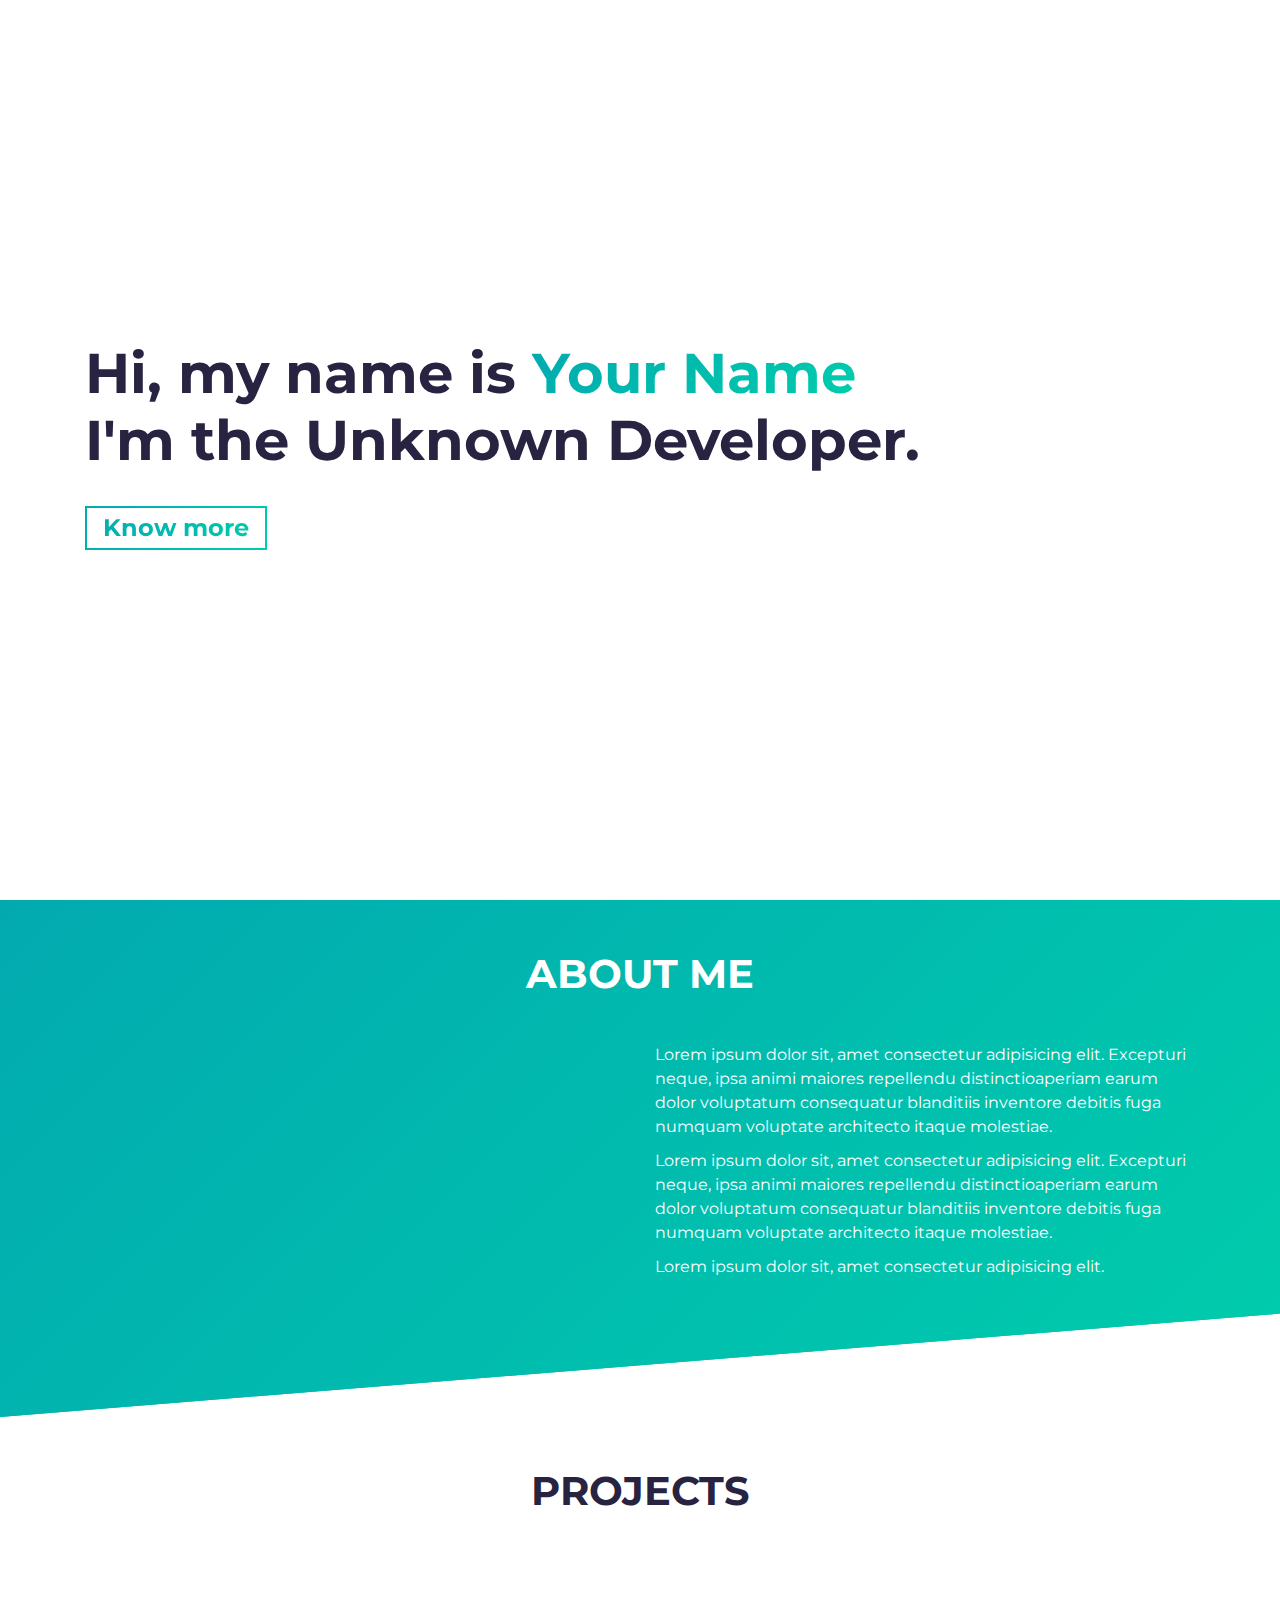
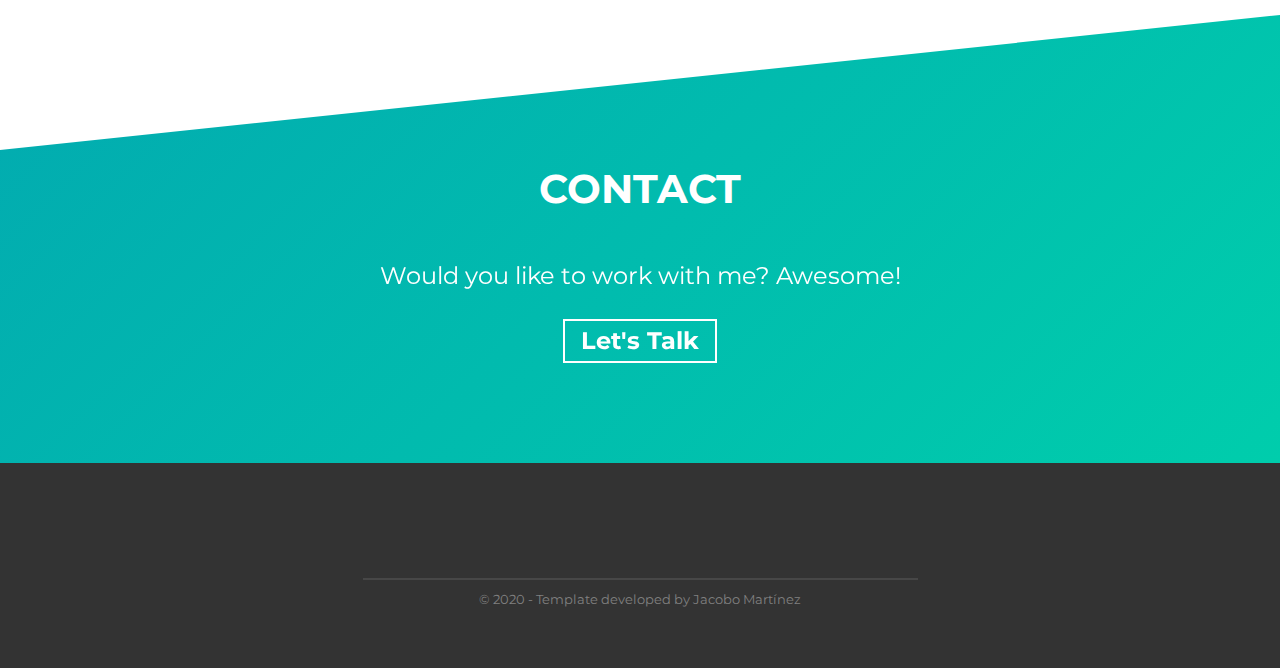
==== commit 5d31ff4e: "Updates" ====
--- a/index.html
+++ b/index.html
@@ -1,4 +1,4 @@
-<!DOCTYPE html><html lang="en"><head><meta charSet="utf-8"/><meta http-equiv="x-ua-compatible" content="ie=edge"/><meta name="viewport" content="width=device-width, initial-scale=1, shrink-to-fit=no"/><style data-href="/styles.1938b3be0a6aa369e731.css">@import url(https://fonts.googleapis.com/css?family=Montserrat:400,700&display=swap);
+<!DOCTYPE html><html lang="en"><head><meta charSet="utf-8"/><meta http-equiv="x-ua-compatible" content="ie=edge"/><meta name="viewport" content="width=device-width, initial-scale=1, shrink-to-fit=no"/><style data-href="/portofolio/styles.c4ea77ee8f540b319c98.css">@import url(https://fonts.googleapis.com/css?family=Montserrat:400,700&display=swap);
 /*!
  * Bootstrap v4.5.0 (https://getbootstrap.com/)
  * Copyright 2011-2020 The Bootstrap Authors
@@ -8,4 +8,4 @@
 /*!
  *  Font Awesome 4.7.0 by @davegandy - http://fontawesome.io - @fontawesome
  *  License - http://fontawesome.io/license (Font: SIL OFL 1.1, CSS: MIT License)
- */@font-face{font-family:FontAwesome;src:url(/static/fontawesome-webfont-af7ae505a9eed503f8b8e6982036873e.woff2) format("woff2");font-weight:400;font-style:normal;font-display:swap}.fa{display:inline-block;font:normal normal normal 14px/1 FontAwesome;font-size:inherit;text-rendering:auto;-webkit-font-smoothing:antialiased;-moz-osx-font-smoothing:grayscale}.fa-lg{font-size:1.33333333em;line-height:.75em;vertical-align:-15%}.fa-2x{font-size:2em}.fa-3x{font-size:3em}.fa-4x{font-size:4em}.fa-5x{font-size:5em}.fa-fw{width:1.28571429em;text-align:center}.fa-ul{padding-left:0;margin-left:2.14285714em;list-style-type:none}.fa-ul>li{position:relative}.fa-li{position:absolute;left:-2.14285714em;width:2.14285714em;top:.14285714em;text-align:center}.fa-li.fa-lg{left:-1.85714286em}.fa-border{padding:.2em .25em .15em;border:.08em solid #eee;border-radius:.1em}.fa-pull-left{float:left}.fa-pull-right{float:right}.fa.fa-pull-left{margin-right:.3em}.fa.fa-pull-right{margin-left:.3em}.pull-right{float:right}.pull-left{float:left}.fa.pull-left{margin-right:.3em}.fa.pull-right{margin-left:.3em}.fa-spin{animation:fa-spin 2s linear infinite}.fa-pulse{animation:fa-spin 1s steps(8) infinite}@keyframes fa-spin{0%{transform:rotate(0deg)}to{transform:rotate(359deg)}}.fa-rotate-90{-ms-filter:"progid:DXImageTransform.Microsoft.BasicImage(rotation=1)";transform:rotate(90deg)}.fa-rotate-180{-ms-filter:"progid:DXImageTransform.Microsoft.BasicImage(rotation=2)";transform:rotate(180deg)}.fa-rotate-270{-ms-filter:"progid:DXImageTransform.Microsoft.BasicImage(rotation=3)";transform:rotate(270deg)}.fa-flip-horizontal{-ms-filter:"progid:DXImageTransform.Microsoft.BasicImage(rotation=0, mirror=1)";transform:scaleX(-1)}.fa-flip-vertical{-ms-filter:"progid:DXImageTransform.Microsoft.BasicImage(rotation=2, mirror=1)";transform:scaleY(-1)}:root .fa-flip-horizontal,:root .fa-flip-vertical,:root .fa-rotate-90,:root .fa-rotate-180,:root .fa-rotate-270{-webkit-filter:none;filter:none}.fa-stack{position:relative;display:inline-block;width:2em;height:2em;line-height:2em;vertical-align:middle}.fa-stack-1x,.fa-stack-2x{position:absolute;left:0;width:100%;text-align:center}.fa-stack-1x{line-height:inherit}.fa-stack-2x{font-size:2em}.fa-inverse{color:#fff}.fa-glass:before{content:"\F000"}.fa-music:before{content:"\F001"}.fa-search:before{content:"\F002"}.fa-envelope-o:before{content:"\F003"}.fa-heart:before{content:"\F004"}.fa-star:before{content:"\F005"}.fa-star-o:before{content:"\F006"}.fa-user:before{content:"\F007"}.fa-film:before{content:"\F008"}.fa-th-large:before{content:"\F009"}.fa-th:before{content:"\F00A"}.fa-th-list:before{content:"\F00B"}.fa-check:before{content:"\F00C"}.fa-close:before,.fa-remove:before,.fa-times:before{content:"\F00D"}.fa-search-plus:before{content:"\F00E"}.fa-search-minus:before{content:"\F010"}.fa-power-off:before{content:"\F011"}.fa-signal:before{content:"\F012"}.fa-cog:before,.fa-gear:before{content:"\F013"}.fa-trash-o:before{content:"\F014"}.fa-home:before{content:"\F015"}.fa-file-o:before{content:"\F016"}.fa-clock-o:before{content:"\F017"}.fa-road:before{content:"\F018"}.fa-download:before{content:"\F019"}.fa-arrow-circle-o-down:before{content:"\F01A"}.fa-arrow-circle-o-up:before{content:"\F01B"}.fa-inbox:before{content:"\F01C"}.fa-play-circle-o:before{content:"\F01D"}.fa-repeat:before,.fa-rotate-right:before{content:"\F01E"}.fa-refresh:before{content:"\F021"}.fa-list-alt:before{content:"\F022"}.fa-lock:before{content:"\F023"}.fa-flag:before{content:"\F024"}.fa-headphones:before{content:"\F025"}.fa-volume-off:before{content:"\F026"}.fa-volume-down:before{content:"\F027"}.fa-volume-up:before{content:"\F028"}.fa-qrcode:before{content:"\F029"}.fa-barcode:before{content:"\F02A"}.fa-tag:before{content:"\F02B"}.fa-tags:before{content:"\F02C"}.fa-book:before{content:"\F02D"}.fa-bookmark:before{content:"\F02E"}.fa-print:before{content:"\F02F"}.fa-camera:before{content:"\F030"}.fa-font:before{content:"\F031"}.fa-bold:before{content:"\F032"}.fa-italic:before{content:"\F033"}.fa-text-height:before{content:"\F034"}.fa-text-width:before{content:"\F035"}.fa-align-left:before{content:"\F036"}.fa-align-center:before{content:"\F037"}.fa-align-right:before{content:"\F038"}.fa-align-justify:before{content:"\F039"}.fa-list:before{content:"\F03A"}.fa-dedent:before,.fa-outdent:before{content:"\F03B"}.fa-indent:before{content:"\F03C"}.fa-video-camera:before{content:"\F03D"}.fa-image:before,.fa-photo:before,.fa-picture-o:before{content:"\F03E"}.fa-pencil:before{content:"\F040"}.fa-map-marker:before{content:"\F041"}.fa-adjust:before{content:"\F042"}.fa-tint:before{content:"\F043"}.fa-edit:before,.fa-pencil-square-o:before{content:"\F044"}.fa-share-square-o:before{content:"\F045"}.fa-check-square-o:before{content:"\F046"}.fa-arrows:before{content:"\F047"}.fa-step-backward:before{content:"\F048"}.fa-fast-backward:before{content:"\F049"}.fa-backward:before{content:"\F04A"}.fa-play:before{content:"\F04B"}.fa-pause:before{content:"\F04C"}.fa-stop:before{content:"\F04D"}.fa-forward:before{content:"\F04E"}.fa-fast-forward:before{content:"\F050"}.fa-step-forward:before{content:"\F051"}.fa-eject:before{content:"\F052"}.fa-chevron-left:before{content:"\F053"}.fa-chevron-right:before{content:"\F054"}.fa-plus-circle:before{content:"\F055"}.fa-minus-circle:before{content:"\F056"}.fa-times-circle:before{content:"\F057"}.fa-check-circle:before{content:"\F058"}.fa-question-circle:before{content:"\F059"}.fa-info-circle:before{content:"\F05A"}.fa-crosshairs:before{content:"\F05B"}.fa-times-circle-o:before{content:"\F05C"}.fa-check-circle-o:before{content:"\F05D"}.fa-ban:before{content:"\F05E"}.fa-arrow-left:before{content:"\F060"}.fa-arrow-right:before{content:"\F061"}.fa-arrow-up:before{content:"\F062"}.fa-arrow-down:before{content:"\F063"}.fa-mail-forward:before,.fa-share:before{content:"\F064"}.fa-expand:before{content:"\F065"}.fa-compress:before{content:"\F066"}.fa-plus:before{content:"\F067"}.fa-minus:before{content:"\F068"}.fa-asterisk:before{content:"\F069"}.fa-exclamation-circle:before{content:"\F06A"}.fa-gift:before{content:"\F06B"}.fa-leaf:before{content:"\F06C"}.fa-fire:before{content:"\F06D"}.fa-eye:before{content:"\F06E"}.fa-eye-slash:before{content:"\F070"}.fa-exclamation-triangle:before,.fa-warning:before{content:"\F071"}.fa-plane:before{content:"\F072"}.fa-calendar:before{content:"\F073"}.fa-random:before{content:"\F074"}.fa-comment:before{content:"\F075"}.fa-magnet:before{content:"\F076"}.fa-chevron-up:before{content:"\F077"}.fa-chevron-down:before{content:"\F078"}.fa-retweet:before{content:"\F079"}.fa-shopping-cart:before{content:"\F07A"}.fa-folder:before{content:"\F07B"}.fa-folder-open:before{content:"\F07C"}.fa-arrows-v:before{content:"\F07D"}.fa-arrows-h:before{content:"\F07E"}.fa-bar-chart-o:before,.fa-bar-chart:before{content:"\F080"}.fa-twitter-square:before{content:"\F081"}.fa-facebook-square:before{content:"\F082"}.fa-camera-retro:before{content:"\F083"}.fa-key:before{content:"\F084"}.fa-cogs:before,.fa-gears:before{content:"\F085"}.fa-comments:before{content:"\F086"}.fa-thumbs-o-up:before{content:"\F087"}.fa-thumbs-o-down:before{content:"\F088"}.fa-star-half:before{content:"\F089"}.fa-heart-o:before{content:"\F08A"}.fa-sign-out:before{content:"\F08B"}.fa-linkedin-square:before{content:"\F08C"}.fa-thumb-tack:before{content:"\F08D"}.fa-external-link:before{content:"\F08E"}.fa-sign-in:before{content:"\F090"}.fa-trophy:before{content:"\F091"}.fa-github-square:before{content:"\F092"}.fa-upload:before{content:"\F093"}.fa-lemon-o:before{content:"\F094"}.fa-phone:before{content:"\F095"}.fa-square-o:before{content:"\F096"}.fa-bookmark-o:before{content:"\F097"}.fa-phone-square:before{content:"\F098"}.fa-twitter:before{content:"\F099"}.fa-facebook-f:before,.fa-facebook:before{content:"\F09A"}.fa-github:before{content:"\F09B"}.fa-unlock:before{content:"\F09C"}.fa-credit-card:before{content:"\F09D"}.fa-feed:before,.fa-rss:before{content:"\F09E"}.fa-hdd-o:before{content:"\F0A0"}.fa-bullhorn:before{content:"\F0A1"}.fa-bell:before{content:"\F0F3"}.fa-certificate:before{content:"\F0A3"}.fa-hand-o-right:before{content:"\F0A4"}.fa-hand-o-left:before{content:"\F0A5"}.fa-hand-o-up:before{content:"\F0A6"}.fa-hand-o-down:before{content:"\F0A7"}.fa-arrow-circle-left:before{content:"\F0A8"}.fa-arrow-circle-right:before{content:"\F0A9"}.fa-arrow-circle-up:before{content:"\F0AA"}.fa-arrow-circle-down:before{content:"\F0AB"}.fa-globe:before{content:"\F0AC"}.fa-wrench:before{content:"\F0AD"}.fa-tasks:before{content:"\F0AE"}.fa-filter:before{content:"\F0B0"}.fa-briefcase:before{content:"\F0B1"}.fa-arrows-alt:before{content:"\F0B2"}.fa-group:before,.fa-users:before{content:"\F0C0"}.fa-chain:before,.fa-link:before{content:"\F0C1"}.fa-cloud:before{content:"\F0C2"}.fa-flask:before{content:"\F0C3"}.fa-cut:before,.fa-scissors:before{content:"\F0C4"}.fa-copy:before,.fa-files-o:before{content:"\F0C5"}.fa-paperclip:before{content:"\F0C6"}.fa-floppy-o:before,.fa-save:before{content:"\F0C7"}.fa-square:before{content:"\F0C8"}.fa-bars:before,.fa-navicon:before,.fa-reorder:before{content:"\F0C9"}.fa-list-ul:before{content:"\F0CA"}.fa-list-ol:before{content:"\F0CB"}.fa-strikethrough:before{content:"\F0CC"}.fa-underline:before{content:"\F0CD"}.fa-table:before{content:"\F0CE"}.fa-magic:before{content:"\F0D0"}.fa-truck:before{content:"\F0D1"}.fa-pinterest:before{content:"\F0D2"}.fa-pinterest-square:before{content:"\F0D3"}.fa-google-plus-square:before{content:"\F0D4"}.fa-google-plus:before{content:"\F0D5"}.fa-money:before{content:"\F0D6"}.fa-caret-down:before{content:"\F0D7"}.fa-caret-up:before{content:"\F0D8"}.fa-caret-left:before{content:"\F0D9"}.fa-caret-right:before{content:"\F0DA"}.fa-columns:before{content:"\F0DB"}.fa-sort:before,.fa-unsorted:before{content:"\F0DC"}.fa-sort-desc:before,.fa-sort-down:before{content:"\F0DD"}.fa-sort-asc:before,.fa-sort-up:before{content:"\F0DE"}.fa-envelope:before{content:"\F0E0"}.fa-linkedin:before{content:"\F0E1"}.fa-rotate-left:before,.fa-undo:before{content:"\F0E2"}.fa-gavel:before,.fa-legal:before{content:"\F0E3"}.fa-dashboard:before,.fa-tachometer:before{content:"\F0E4"}.fa-comment-o:before{content:"\F0E5"}.fa-comments-o:before{content:"\F0E6"}.fa-bolt:before,.fa-flash:before{content:"\F0E7"}.fa-sitemap:before{content:"\F0E8"}.fa-umbrella:before{content:"\F0E9"}.fa-clipboard:before,.fa-paste:before{content:"\F0EA"}.fa-lightbulb-o:before{content:"\F0EB"}.fa-exchange:before{content:"\F0EC"}.fa-cloud-download:before{content:"\F0ED"}.fa-cloud-upload:before{content:"\F0EE"}.fa-user-md:before{content:"\F0F0"}.fa-stethoscope:before{content:"\F0F1"}.fa-suitcase:before{content:"\F0F2"}.fa-bell-o:before{content:"\F0A2"}.fa-coffee:before{content:"\F0F4"}.fa-cutlery:before{content:"\F0F5"}.fa-file-text-o:before{content:"\F0F6"}.fa-building-o:before{content:"\F0F7"}.fa-hospital-o:before{content:"\F0F8"}.fa-ambulance:before{content:"\F0F9"}.fa-medkit:before{content:"\F0FA"}.fa-fighter-jet:before{content:"\F0FB"}.fa-beer:before{content:"\F0FC"}.fa-h-square:before{content:"\F0FD"}.fa-plus-square:before{content:"\F0FE"}.fa-angle-double-left:before{content:"\F100"}.fa-angle-double-right:before{content:"\F101"}.fa-angle-double-up:before{content:"\F102"}.fa-angle-double-down:before{content:"\F103"}.fa-angle-left:before{content:"\F104"}.fa-angle-right:before{content:"\F105"}.fa-angle-up:before{content:"\F106"}.fa-angle-down:before{content:"\F107"}.fa-desktop:before{content:"\F108"}.fa-laptop:before{content:"\F109"}.fa-tablet:before{content:"\F10A"}.fa-mobile-phone:before,.fa-mobile:before{content:"\F10B"}.fa-circle-o:before{content:"\F10C"}.fa-quote-left:before{content:"\F10D"}.fa-quote-right:before{content:"\F10E"}.fa-spinner:before{content:"\F110"}.fa-circle:before{content:"\F111"}.fa-mail-reply:before,.fa-reply:before{content:"\F112"}.fa-github-alt:before{content:"\F113"}.fa-folder-o:before{content:"\F114"}.fa-folder-open-o:before{content:"\F115"}.fa-smile-o:before{content:"\F118"}.fa-frown-o:before{content:"\F119"}.fa-meh-o:before{content:"\F11A"}.fa-gamepad:before{content:"\F11B"}.fa-keyboard-o:before{content:"\F11C"}.fa-flag-o:before{content:"\F11D"}.fa-flag-checkered:before{content:"\F11E"}.fa-terminal:before{content:"\F120"}.fa-code:before{content:"\F121"}.fa-mail-reply-all:before,.fa-reply-all:before{content:"\F122"}.fa-star-half-empty:before,.fa-star-half-full:before,.fa-star-half-o:before{content:"\F123"}.fa-location-arrow:before{content:"\F124"}.fa-crop:before{content:"\F125"}.fa-code-fork:before{content:"\F126"}.fa-chain-broken:before,.fa-unlink:before{content:"\F127"}.fa-question:before{content:"\F128"}.fa-info:before{content:"\F129"}.fa-exclamation:before{content:"\F12A"}.fa-superscript:before{content:"\F12B"}.fa-subscript:before{content:"\F12C"}.fa-eraser:before{content:"\F12D"}.fa-puzzle-piece:before{content:"\F12E"}.fa-microphone:before{content:"\F130"}.fa-microphone-slash:before{content:"\F131"}.fa-shield:before{content:"\F132"}.fa-calendar-o:before{content:"\F133"}.fa-fire-extinguisher:before{content:"\F134"}.fa-rocket:before{content:"\F135"}.fa-maxcdn:before{content:"\F136"}.fa-chevron-circle-left:before{content:"\F137"}.fa-chevron-circle-right:before{content:"\F138"}.fa-chevron-circle-up:before{content:"\F139"}.fa-chevron-circle-down:before{content:"\F13A"}.fa-html5:before{content:"\F13B"}.fa-css3:before{content:"\F13C"}.fa-anchor:before{content:"\F13D"}.fa-unlock-alt:before{content:"\F13E"}.fa-bullseye:before{content:"\F140"}.fa-ellipsis-h:before{content:"\F141"}.fa-ellipsis-v:before{content:"\F142"}.fa-rss-square:before{content:"\F143"}.fa-play-circle:before{content:"\F144"}.fa-ticket:before{content:"\F145"}.fa-minus-square:before{content:"\F146"}.fa-minus-square-o:before{content:"\F147"}.fa-level-up:before{content:"\F148"}.fa-level-down:before{content:"\F149"}.fa-check-square:before{content:"\F14A"}.fa-pencil-square:before{content:"\F14B"}.fa-external-link-square:before{content:"\F14C"}.fa-share-square:before{content:"\F14D"}.fa-compass:before{content:"\F14E"}.fa-caret-square-o-down:before,.fa-toggle-down:before{content:"\F150"}.fa-caret-square-o-up:before,.fa-toggle-up:before{content:"\F151"}.fa-caret-square-o-right:before,.fa-toggle-right:before{content:"\F152"}.fa-eur:before,.fa-euro:before{content:"\F153"}.fa-gbp:before{content:"\F154"}.fa-dollar:before,.fa-usd:before{content:"\F155"}.fa-inr:before,.fa-rupee:before{content:"\F156"}.fa-cny:before,.fa-jpy:before,.fa-rmb:before,.fa-yen:before{content:"\F157"}.fa-rouble:before,.fa-rub:before,.fa-ruble:before{content:"\F158"}.fa-krw:before,.fa-won:before{content:"\F159"}.fa-bitcoin:before,.fa-btc:before{content:"\F15A"}.fa-file:before{content:"\F15B"}.fa-file-text:before{content:"\F15C"}.fa-sort-alpha-asc:before{content:"\F15D"}.fa-sort-alpha-desc:before{content:"\F15E"}.fa-sort-amount-asc:before{content:"\F160"}.fa-sort-amount-desc:before{content:"\F161"}.fa-sort-numeric-asc:before{content:"\F162"}.fa-sort-numeric-desc:before{content:"\F163"}.fa-thumbs-up:before{content:"\F164"}.fa-thumbs-down:before{content:"\F165"}.fa-youtube-square:before{content:"\F166"}.fa-youtube:before{content:"\F167"}.fa-xing:before{content:"\F168"}.fa-xing-square:before{content:"\F169"}.fa-youtube-play:before{content:"\F16A"}.fa-dropbox:before{content:"\F16B"}.fa-stack-overflow:before{content:"\F16C"}.fa-instagram:before{content:"\F16D"}.fa-flickr:before{content:"\F16E"}.fa-adn:before{content:"\F170"}.fa-bitbucket:before{content:"\F171"}.fa-bitbucket-square:before{content:"\F172"}.fa-tumblr:before{content:"\F173"}.fa-tumblr-square:before{content:"\F174"}.fa-long-arrow-down:before{content:"\F175"}.fa-long-arrow-up:before{content:"\F176"}.fa-long-arrow-left:before{content:"\F177"}.fa-long-arrow-right:before{content:"\F178"}.fa-apple:before{content:"\F179"}.fa-windows:before{content:"\F17A"}.fa-android:before{content:"\F17B"}.fa-linux:before{content:"\F17C"}.fa-dribbble:before{content:"\F17D"}.fa-skype:before{content:"\F17E"}.fa-foursquare:before{content:"\F180"}.fa-trello:before{content:"\F181"}.fa-female:before{content:"\F182"}.fa-male:before{content:"\F183"}.fa-gittip:before,.fa-gratipay:before{content:"\F184"}.fa-sun-o:before{content:"\F185"}.fa-moon-o:before{content:"\F186"}.fa-archive:before{content:"\F187"}.fa-bug:before{content:"\F188"}.fa-vk:before{content:"\F189"}.fa-weibo:before{content:"\F18A"}.fa-renren:before{content:"\F18B"}.fa-pagelines:before{content:"\F18C"}.fa-stack-exchange:before{content:"\F18D"}.fa-arrow-circle-o-right:before{content:"\F18E"}.fa-arrow-circle-o-left:before{content:"\F190"}.fa-caret-square-o-left:before,.fa-toggle-left:before{content:"\F191"}.fa-dot-circle-o:before{content:"\F192"}.fa-wheelchair:before{content:"\F193"}.fa-vimeo-square:before{content:"\F194"}.fa-try:before,.fa-turkish-lira:before{content:"\F195"}.fa-plus-square-o:before{content:"\F196"}.fa-space-shuttle:before{content:"\F197"}.fa-slack:before{content:"\F198"}.fa-envelope-square:before{content:"\F199"}.fa-wordpress:before{content:"\F19A"}.fa-openid:before{content:"\F19B"}.fa-bank:before,.fa-institution:before,.fa-university:before{content:"\F19C"}.fa-graduation-cap:before,.fa-mortar-board:before{content:"\F19D"}.fa-yahoo:before{content:"\F19E"}.fa-google:before{content:"\F1A0"}.fa-reddit:before{content:"\F1A1"}.fa-reddit-square:before{content:"\F1A2"}.fa-stumbleupon-circle:before{content:"\F1A3"}.fa-stumbleupon:before{content:"\F1A4"}.fa-delicious:before{content:"\F1A5"}.fa-digg:before{content:"\F1A6"}.fa-pied-piper-pp:before{content:"\F1A7"}.fa-pied-piper-alt:before{content:"\F1A8"}.fa-drupal:before{content:"\F1A9"}.fa-joomla:before{content:"\F1AA"}.fa-language:before{content:"\F1AB"}.fa-fax:before{content:"\F1AC"}.fa-building:before{content:"\F1AD"}.fa-child:before{content:"\F1AE"}.fa-paw:before{content:"\F1B0"}.fa-spoon:before{content:"\F1B1"}.fa-cube:before{content:"\F1B2"}.fa-cubes:before{content:"\F1B3"}.fa-behance:before{content:"\F1B4"}.fa-behance-square:before{content:"\F1B5"}.fa-steam:before{content:"\F1B6"}.fa-steam-square:before{content:"\F1B7"}.fa-recycle:before{content:"\F1B8"}.fa-automobile:before,.fa-car:before{content:"\F1B9"}.fa-cab:before,.fa-taxi:before{content:"\F1BA"}.fa-tree:before{content:"\F1BB"}.fa-spotify:before{content:"\F1BC"}.fa-deviantart:before{content:"\F1BD"}.fa-soundcloud:before{content:"\F1BE"}.fa-database:before{content:"\F1C0"}.fa-file-pdf-o:before{content:"\F1C1"}.fa-file-word-o:before{content:"\F1C2"}.fa-file-excel-o:before{content:"\F1C3"}.fa-file-powerpoint-o:before{content:"\F1C4"}.fa-file-image-o:before,.fa-file-photo-o:before,.fa-file-picture-o:before{content:"\F1C5"}.fa-file-archive-o:before,.fa-file-zip-o:before{content:"\F1C6"}.fa-file-audio-o:before,.fa-file-sound-o:before{content:"\F1C7"}.fa-file-movie-o:before,.fa-file-video-o:before{content:"\F1C8"}.fa-file-code-o:before{content:"\F1C9"}.fa-vine:before{content:"\F1CA"}.fa-codepen:before{content:"\F1CB"}.fa-jsfiddle:before{content:"\F1CC"}.fa-life-bouy:before,.fa-life-buoy:before,.fa-life-ring:before,.fa-life-saver:before,.fa-support:before{content:"\F1CD"}.fa-circle-o-notch:before{content:"\F1CE"}.fa-ra:before,.fa-rebel:before,.fa-resistance:before{content:"\F1D0"}.fa-empire:before,.fa-ge:before{content:"\F1D1"}.fa-git-square:before{content:"\F1D2"}.fa-git:before{content:"\F1D3"}.fa-hacker-news:before,.fa-y-combinator-square:before,.fa-yc-square:before{content:"\F1D4"}.fa-tencent-weibo:before{content:"\F1D5"}.fa-qq:before{content:"\F1D6"}.fa-wechat:before,.fa-weixin:before{content:"\F1D7"}.fa-paper-plane:before,.fa-send:before{content:"\F1D8"}.fa-paper-plane-o:before,.fa-send-o:before{content:"\F1D9"}.fa-history:before{content:"\F1DA"}.fa-circle-thin:before{content:"\F1DB"}.fa-header:before{content:"\F1DC"}.fa-paragraph:before{content:"\F1DD"}.fa-sliders:before{content:"\F1DE"}.fa-share-alt:before{content:"\F1E0"}.fa-share-alt-square:before{content:"\F1E1"}.fa-bomb:before{content:"\F1E2"}.fa-futbol-o:before,.fa-soccer-ball-o:before{content:"\F1E3"}.fa-tty:before{content:"\F1E4"}.fa-binoculars:before{content:"\F1E5"}.fa-plug:before{content:"\F1E6"}.fa-slideshare:before{content:"\F1E7"}.fa-twitch:before{content:"\F1E8"}.fa-yelp:before{content:"\F1E9"}.fa-newspaper-o:before{content:"\F1EA"}.fa-wifi:before{content:"\F1EB"}.fa-calculator:before{content:"\F1EC"}.fa-paypal:before{content:"\F1ED"}.fa-google-wallet:before{content:"\F1EE"}.fa-cc-visa:before{content:"\F1F0"}.fa-cc-mastercard:before{content:"\F1F1"}.fa-cc-discover:before{content:"\F1F2"}.fa-cc-amex:before{content:"\F1F3"}.fa-cc-paypal:before{content:"\F1F4"}.fa-cc-stripe:before{content:"\F1F5"}.fa-bell-slash:before{content:"\F1F6"}.fa-bell-slash-o:before{content:"\F1F7"}.fa-trash:before{content:"\F1F8"}.fa-copyright:before{content:"\F1F9"}.fa-at:before{content:"\F1FA"}.fa-eyedropper:before{content:"\F1FB"}.fa-paint-brush:before{content:"\F1FC"}.fa-birthday-cake:before{content:"\F1FD"}.fa-area-chart:before{content:"\F1FE"}.fa-pie-chart:before{content:"\F200"}.fa-line-chart:before{content:"\F201"}.fa-lastfm:before{content:"\F202"}.fa-lastfm-square:before{content:"\F203"}.fa-toggle-off:before{content:"\F204"}.fa-toggle-on:before{content:"\F205"}.fa-bicycle:before{content:"\F206"}.fa-bus:before{content:"\F207"}.fa-ioxhost:before{content:"\F208"}.fa-angellist:before{content:"\F209"}.fa-cc:before{content:"\F20A"}.fa-ils:before,.fa-shekel:before,.fa-sheqel:before{content:"\F20B"}.fa-meanpath:before{content:"\F20C"}.fa-buysellads:before{content:"\F20D"}.fa-connectdevelop:before{content:"\F20E"}.fa-dashcube:before{content:"\F210"}.fa-forumbee:before{content:"\F211"}.fa-leanpub:before{content:"\F212"}.fa-sellsy:before{content:"\F213"}.fa-shirtsinbulk:before{content:"\F214"}.fa-simplybuilt:before{content:"\F215"}.fa-skyatlas:before{content:"\F216"}.fa-cart-plus:before{content:"\F217"}.fa-cart-arrow-down:before{content:"\F218"}.fa-diamond:before{content:"\F219"}.fa-ship:before{content:"\F21A"}.fa-user-secret:before{content:"\F21B"}.fa-motorcycle:before{content:"\F21C"}.fa-street-view:before{content:"\F21D"}.fa-heartbeat:before{content:"\F21E"}.fa-venus:before{content:"\F221"}.fa-mars:before{content:"\F222"}.fa-mercury:before{content:"\F223"}.fa-intersex:before,.fa-transgender:before{content:"\F224"}.fa-transgender-alt:before{content:"\F225"}.fa-venus-double:before{content:"\F226"}.fa-mars-double:before{content:"\F227"}.fa-venus-mars:before{content:"\F228"}.fa-mars-stroke:before{content:"\F229"}.fa-mars-stroke-v:before{content:"\F22A"}.fa-mars-stroke-h:before{content:"\F22B"}.fa-neuter:before{content:"\F22C"}.fa-genderless:before{content:"\F22D"}.fa-facebook-official:before{content:"\F230"}.fa-pinterest-p:before{content:"\F231"}.fa-whatsapp:before{content:"\F232"}.fa-server:before{content:"\F233"}.fa-user-plus:before{content:"\F234"}.fa-user-times:before{content:"\F235"}.fa-bed:before,.fa-hotel:before{content:"\F236"}.fa-viacoin:before{content:"\F237"}.fa-train:before{content:"\F238"}.fa-subway:before{content:"\F239"}.fa-medium:before{content:"\F23A"}.fa-y-combinator:before,.fa-yc:before{content:"\F23B"}.fa-optin-monster:before{content:"\F23C"}.fa-opencart:before{content:"\F23D"}.fa-expeditedssl:before{content:"\F23E"}.fa-battery-4:before,.fa-battery-full:before,.fa-battery:before{content:"\F240"}.fa-battery-3:before,.fa-battery-three-quarters:before{content:"\F241"}.fa-battery-2:before,.fa-battery-half:before{content:"\F242"}.fa-battery-1:before,.fa-battery-quarter:before{content:"\F243"}.fa-battery-0:before,.fa-battery-empty:before{content:"\F244"}.fa-mouse-pointer:before{content:"\F245"}.fa-i-cursor:before{content:"\F246"}.fa-object-group:before{content:"\F247"}.fa-object-ungroup:before{content:"\F248"}.fa-sticky-note:before{content:"\F249"}.fa-sticky-note-o:before{content:"\F24A"}.fa-cc-jcb:before{content:"\F24B"}.fa-cc-diners-club:before{content:"\F24C"}.fa-clone:before{content:"\F24D"}.fa-balance-scale:before{content:"\F24E"}.fa-hourglass-o:before{content:"\F250"}.fa-hourglass-1:before,.fa-hourglass-start:before{content:"\F251"}.fa-hourglass-2:before,.fa-hourglass-half:before{content:"\F252"}.fa-hourglass-3:before,.fa-hourglass-end:before{content:"\F253"}.fa-hourglass:before{content:"\F254"}.fa-hand-grab-o:before,.fa-hand-rock-o:before{content:"\F255"}.fa-hand-paper-o:before,.fa-hand-stop-o:before{content:"\F256"}.fa-hand-scissors-o:before{content:"\F257"}.fa-hand-lizard-o:before{content:"\F258"}.fa-hand-spock-o:before{content:"\F259"}.fa-hand-pointer-o:before{content:"\F25A"}.fa-hand-peace-o:before{content:"\F25B"}.fa-trademark:before{content:"\F25C"}.fa-registered:before{content:"\F25D"}.fa-creative-commons:before{content:"\F25E"}.fa-gg:before{content:"\F260"}.fa-gg-circle:before{content:"\F261"}.fa-tripadvisor:before{content:"\F262"}.fa-odnoklassniki:before{content:"\F263"}.fa-odnoklassniki-square:before{content:"\F264"}.fa-get-pocket:before{content:"\F265"}.fa-wikipedia-w:before{content:"\F266"}.fa-safari:before{content:"\F267"}.fa-chrome:before{content:"\F268"}.fa-firefox:before{content:"\F269"}.fa-opera:before{content:"\F26A"}.fa-internet-explorer:before{content:"\F26B"}.fa-television:before,.fa-tv:before{content:"\F26C"}.fa-contao:before{content:"\F26D"}.fa-500px:before{content:"\F26E"}.fa-amazon:before{content:"\F270"}.fa-calendar-plus-o:before{content:"\F271"}.fa-calendar-minus-o:before{content:"\F272"}.fa-calendar-times-o:before{content:"\F273"}.fa-calendar-check-o:before{content:"\F274"}.fa-industry:before{content:"\F275"}.fa-map-pin:before{content:"\F276"}.fa-map-signs:before{content:"\F277"}.fa-map-o:before{content:"\F278"}.fa-map:before{content:"\F279"}.fa-commenting:before{content:"\F27A"}.fa-commenting-o:before{content:"\F27B"}.fa-houzz:before{content:"\F27C"}.fa-vimeo:before{content:"\F27D"}.fa-black-tie:before{content:"\F27E"}.fa-fonticons:before{content:"\F280"}.fa-reddit-alien:before{content:"\F281"}.fa-edge:before{content:"\F282"}.fa-credit-card-alt:before{content:"\F283"}.fa-codiepie:before{content:"\F284"}.fa-modx:before{content:"\F285"}.fa-fort-awesome:before{content:"\F286"}.fa-usb:before{content:"\F287"}.fa-product-hunt:before{content:"\F288"}.fa-mixcloud:before{content:"\F289"}.fa-scribd:before{content:"\F28A"}.fa-pause-circle:before{content:"\F28B"}.fa-pause-circle-o:before{content:"\F28C"}.fa-stop-circle:before{content:"\F28D"}.fa-stop-circle-o:before{content:"\F28E"}.fa-shopping-bag:before{content:"\F290"}.fa-shopping-basket:before{content:"\F291"}.fa-hashtag:before{content:"\F292"}.fa-bluetooth:before{content:"\F293"}.fa-bluetooth-b:before{content:"\F294"}.fa-percent:before{content:"\F295"}.fa-gitlab:before{content:"\F296"}.fa-wpbeginner:before{content:"\F297"}.fa-wpforms:before{content:"\F298"}.fa-envira:before{content:"\F299"}.fa-universal-access:before{content:"\F29A"}.fa-wheelchair-alt:before{content:"\F29B"}.fa-question-circle-o:before{content:"\F29C"}.fa-blind:before{content:"\F29D"}.fa-audio-description:before{content:"\F29E"}.fa-volume-control-phone:before{content:"\F2A0"}.fa-braille:before{content:"\F2A1"}.fa-assistive-listening-systems:before{content:"\F2A2"}.fa-american-sign-language-interpreting:before,.fa-asl-interpreting:before{content:"\F2A3"}.fa-deaf:before,.fa-deafness:before,.fa-hard-of-hearing:before{content:"\F2A4"}.fa-glide:before{content:"\F2A5"}.fa-glide-g:before{content:"\F2A6"}.fa-sign-language:before,.fa-signing:before{content:"\F2A7"}.fa-low-vision:before{content:"\F2A8"}.fa-viadeo:before{content:"\F2A9"}.fa-viadeo-square:before{content:"\F2AA"}.fa-snapchat:before{content:"\F2AB"}.fa-snapchat-ghost:before{content:"\F2AC"}.fa-snapchat-square:before{content:"\F2AD"}.fa-pied-piper:before{content:"\F2AE"}.fa-first-order:before{content:"\F2B0"}.fa-yoast:before{content:"\F2B1"}.fa-themeisle:before{content:"\F2B2"}.fa-google-plus-circle:before,.fa-google-plus-official:before{content:"\F2B3"}.fa-fa:before,.fa-font-awesome:before{content:"\F2B4"}.fa-handshake-o:before{content:"\F2B5"}.fa-envelope-open:before{content:"\F2B6"}.fa-envelope-open-o:before{content:"\F2B7"}.fa-linode:before{content:"\F2B8"}.fa-address-book:before{content:"\F2B9"}.fa-address-book-o:before{content:"\F2BA"}.fa-address-card:before,.fa-vcard:before{content:"\F2BB"}.fa-address-card-o:before,.fa-vcard-o:before{content:"\F2BC"}.fa-user-circle:before{content:"\F2BD"}.fa-user-circle-o:before{content:"\F2BE"}.fa-user-o:before{content:"\F2C0"}.fa-id-badge:before{content:"\F2C1"}.fa-drivers-license:before,.fa-id-card:before{content:"\F2C2"}.fa-drivers-license-o:before,.fa-id-card-o:before{content:"\F2C3"}.fa-quora:before{content:"\F2C4"}.fa-free-code-camp:before{content:"\F2C5"}.fa-telegram:before{content:"\F2C6"}.fa-thermometer-4:before,.fa-thermometer-full:before,.fa-thermometer:before{content:"\F2C7"}.fa-thermometer-3:before,.fa-thermometer-three-quarters:before{content:"\F2C8"}.fa-thermometer-2:before,.fa-thermometer-half:before{content:"\F2C9"}.fa-thermometer-1:before,.fa-thermometer-quarter:before{content:"\F2CA"}.fa-thermometer-0:before,.fa-thermometer-empty:before{content:"\F2CB"}.fa-shower:before{content:"\F2CC"}.fa-bath:before,.fa-bathtub:before,.fa-s15:before{content:"\F2CD"}.fa-podcast:before{content:"\F2CE"}.fa-window-maximize:before{content:"\F2D0"}.fa-window-minimize:before{content:"\F2D1"}.fa-window-restore:before{content:"\F2D2"}.fa-times-rectangle:before,.fa-window-close:before{content:"\F2D3"}.fa-times-rectangle-o:before,.fa-window-close-o:before{content:"\F2D4"}.fa-bandcamp:before{content:"\F2D5"}.fa-grav:before{content:"\F2D6"}.fa-etsy:before{content:"\F2D7"}.fa-imdb:before{content:"\F2D8"}.fa-ravelry:before{content:"\F2D9"}.fa-eercast:before{content:"\F2DA"}.fa-microchip:before{content:"\F2DB"}.fa-snowflake-o:before{content:"\F2DC"}.fa-superpowers:before{content:"\F2DD"}.fa-wpexplorer:before{content:"\F2DE"}.fa-meetup:before{content:"\F2E0"}.sr-only{position:absolute;width:1px;height:1px;padding:0;margin:-1px;overflow:hidden;clip:rect(0,0,0,0);border:0}.sr-only-focusable:active,.sr-only-focusable:focus{position:static;width:auto;height:auto;margin:0;overflow:visible;clip:auto}.mb-8{margin-bottom:8rem!important}.load-hidden{visibility:hidden}html{font-size:62.5%;scroll-behavior:smooth}body{font-family:Montserrat,sans-serif;text-align:center}h1{font-weight:700}a,p{font-family:Montserrat,sans-serif;font-size:1.6rem}a,a:active,a:hover,a:link,a:visited{text-decoration:none}a:hover{transition:all .3s ease-in-out}.section-title{margin:0 0 4.5rem;font-size:4rem;font-weight:700;text-transform:uppercase}@media (max-width:37.5em){.section-title{font-size:2.8rem}}.dark-blue-text{color:#272341!important}.text-color-main{background-image:linear-gradient(135deg,#02aab0,#00cdac);-webkit-background-clip:text;-webkit-text-fill-color:transparent}@media (max-width:37.5em){.text-color-main{background-image:none;-webkit-text-fill-color:#00cdac}}.text-color-main:hover{transform:translateX(2px)}.cta-btn{display:inline-block;position:relative;padding:.8rem 1.6rem;font-weight:700;line-height:1;z-index:1;transition:all .6s cubic-bezier(.19,1,.22,1)}.cta-btn:after{content:"";display:block;position:absolute;width:0;height:100%;left:0;bottom:0;z-index:-1;transition:all .3s cubic-bezier(.19,1,.22,1)}.cta-btn--hero{background-image:linear-gradient(135deg,#02aab0,#00cdac);-webkit-background-clip:text;-webkit-text-fill-color:transparent;border:2px solid transparent;-o-border-image:linear-gradient(135deg,#02aab0,#00cdac);border-image:linear-gradient(135deg,#02aab0,#00cdac);border-image-slice:1}@media (max-width:37.5em){.cta-btn--hero{background-image:none;border:2px solid #00cdac;-webkit-text-fill-color:#00cdac}}.cta-btn--hero:after{background-image:linear-gradient(135deg,#02aab0,#00cdac)}@media (max-width:37.5em){.cta-btn--hero:after{background-image:none}}.cta-btn--hero:hover{-webkit-text-fill-color:#fff;text-decoration:none}@media (max-width:37.5em){.cta-btn--hero:hover{-webkit-text-fill-color:#00cdac}}.cta-btn--hero:hover:after{width:100%}.cta-btn--resume{color:#fff;border:2px solid #fff}.cta-btn--resume:after{background:#fff}.cta-btn--resume:hover{color:#00cdac;text-decoration:none}.cta-btn--resume:hover:after{width:100%}.up i{color:#272727}.footer{background-color:#333;color:#fff;padding:4.8rem 0}@media (max-width:37.5em){.footer{border:0}}.footer__text,.footer__text a{color:grey;font-size:1.3rem}.footer__text a{transition:all .4s;display:inline-block;background-color:#333}.footer__text a:active,.footer__text a:hover{color:#02aab0;box-shadow:0 1.5rem 4rem rgba(0,0,0,.15)}.footer hr{margin-top:1rem;margin-bottom:1rem;border:0;width:50%;border-top:2px solid hsla(0,0%,100%,.1)}.social-links{flex-direction:row}.social-links,.social-links a{display:flex;justify-content:center}.social-links a{flex-direction:column;color:#fff;font-size:3rem;width:5rem;height:5rem;margin:1.6rem;transition:all .2s ease-in}.social-links a:hover{transform:translateY(-2px)}.back-to-top i{color:#fff;margin:1rem 0 1.6rem;transition:all .2s ease-in}.back-to-top i:hover{transform:translateY(-2px)}section{padding:5rem 0}@media (max-width:37.5em){section{border:none;padding-left:1rem;padding-right:1rem}}#about{background-color:#02aab0;background-image:linear-gradient(135deg,#02aab0,#00cdac);color:#fff;height:100%;border-top:0;-webkit-clip-path:polygon(0 0,100% 0,100% 80%,0 100%);clip-path:polygon(0 0,100% 0,100% 80%,0 100%);padding-bottom:10%}@media (max-width:75em){#about{height:100%;-webkit-clip-path:none;clip-path:none}}@media (max-width:37.5em){#about .about-wrapper{padding-bottom:5rem}}#about .about-wrapper__image{display:flex;height:100%;align-items:center;justify-content:center}@media (max-width:56.25em){#about .about-wrapper__image{padding-bottom:6.4rem}}@media (max-width:75em){#about .about-wrapper__image{height:100%}}#about .about-wrapper__info{display:flex;height:100%;justify-content:center;flex-direction:column}@media (max-width:37.5em){#about .about-wrapper__info{align-items:center}}#about .about-wrapper__info-text{text-align:left}@media (max-width:56.25em){#about .about-wrapper__info-text{font-size:1.5rem;text-align:center}}@media (max-width:37.5em){#about .about-wrapper__info-text{font-size:1.6rem;text-align:center}}#about .about-wrapper__info-text--important{background:#00c8a8;display:inline-block;font-style:italic;padding:0 .3rem;margin:.3rem 0;line-height:1.6}@media (max-width:37.5em){#about .about-wrapper__info-text--important{display:inline;margin:0;padding:0;background:transparent;font-style:normal}}#contact{background-image:linear-gradient(135deg,#02aab0,#00cdac);-webkit-clip-path:polygon(0 15vh,100% 0,100% 100%,0 100%);clip-path:polygon(0 15vh,100% 0,100% 100%,0 100%);padding:15rem 0 10rem;margin-top:-10rem;margin-bottom:-1px;color:#fff}@media (max-width:75em){#contact{padding:10rem 0;clip-path:none;margin-top:0;-webkit-clip-path:none}}#contact .contact-wrapper{margin-top:3.2rem;padding:0 2rem;-webkit-backface-visibility:hidden;backface-visibility:hidden}#contact .contact-wrapper__text{margin-bottom:2.5rem}#contact .contact-wrapper__text,#contact .contact-wrapper a{font-size:2.4rem}@media (max-width:37.5em){#contact .contact-wrapper__text,#contact .contact-wrapper a{font-size:2rem}}#hero{min-height:100vh;height:100vh;display:flex;align-items:center;border-bottom:0;background:#fff;font-weight:400;color:#272341;padding:0 5.6rem;margin-bottom:0;top:0;left:0;bottom:0;right:0;z-index:-1}@media (max-width:37.5em){#hero{padding:0 1.6rem}}#hero .hero-title{font-size:5.6rem;font-weight:700;margin-bottom:3.2rem;text-align:left}@media (max-width:75em){#hero .hero-title{font-size:4rem}}@media (max-width:56.25em){#hero .hero-title{font-size:3.6rem;text-align:center}}@media (max-width:37.5em){#hero .hero-title{font-size:3.5rem;line-height:1.5}}@media (max-width:20em){#hero .hero-title{font-size:2.8rem}}#hero .hero-cta{display:flex}@media (max-width:56.25em){#hero .hero-cta{justify-content:center}}#hero .hero-cta a{font-size:2.4rem}@media (max-width:37.5em){#hero .hero-cta a{font-size:2rem}}#projects{background-color:#fff;color:#272341;margin-top:-10rem;padding-top:15rem}@media (max-width:75em){#projects{margin-top:0;padding-top:5rem}}#projects .project-wrapper{margin-bottom:15rem}@media (max-width:37.5em){#projects .project-wrapper{margin-bottom:0}}#projects .project-wrapper .row{margin-bottom:8rem}@media (max-width:37.5em){#projects .project-wrapper .row{margin-bottom:4rem}}#projects .project-wrapper__text{text-align:left}@media (max-width:37.5em){#projects .project-wrapper__text{margin-bottom:2.5rem!important}}@media (max-width:75em){#projects .project-wrapper__text{margin-bottom:4.8rem}}#projects .project-wrapper__text-title{font-weight:700;margin-bottom:1.8rem;font-size:2.5rem}@media (max-width:37.5em){#projects .project-wrapper__text-title{font-size:2rem}}#projects .project-wrapper__text p>a{color:#00cdac}#projects .project-wrapper__image{width:90%;margin:0 auto}@media (max-width:75em){#projects .project-wrapper__image{width:100%;margin:0}}#projects .project-wrapper__image .thumbnail{border:none;box-shadow:0 3px 6px rgba(0,0,0,.16),0 3px 6px rgba(0,0,0,.23);transition:all .2s ease-out;box-shadow:0 6px 10px rgba(0,0,0,.08),0 0 6px rgba(0,0,0,.05);transition:transform .5s cubic-bezier(.155,1.105,.295,1.12),box-shadow .5s}@media (max-width:37.5em){#projects .project-wrapper__image .thumbnail{border:1px solid #d2d2d2;box-shadow:none;margin-bottom:3.2rem}}</style><meta name="generator" content="Gatsby 2.22.11"/><title data-react-helmet="true">Danu Site | Software Engineer</title><meta data-react-helmet="true" charSet="utf-8"/><meta data-react-helmet="true" name="description" content="Danu Personal Website"/><link rel="icon" href="/favicon-32x32.png?v=292368ae5a5f6634dbd68d4fa2f0781d"/><link rel="manifest" href="/manifest.webmanifest"/><meta name="theme-color" content="#02aab0"/><link rel="apple-touch-icon" sizes="48x48" href="/icons/icon-48x48.png?v=292368ae5a5f6634dbd68d4fa2f0781d"/><link rel="apple-touch-icon" sizes="72x72" href="/icons/icon-72x72.png?v=292368ae5a5f6634dbd68d4fa2f0781d"/><link rel="apple-touch-icon" sizes="96x96" href="/icons/icon-96x96.png?v=292368ae5a5f6634dbd68d4fa2f0781d"/><link rel="apple-touch-icon" sizes="144x144" href="/icons/icon-144x144.png?v=292368ae5a5f6634dbd68d4fa2f0781d"/><link rel="apple-touch-icon" sizes="192x192" href="/icons/icon-192x192.png?v=292368ae5a5f6634dbd68d4fa2f0781d"/><link rel="apple-touch-icon" sizes="256x256" href="/icons/icon-256x256.png?v=292368ae5a5f6634dbd68d4fa2f0781d"/><link rel="apple-touch-icon" sizes="384x384" href="/icons/icon-384x384.png?v=292368ae5a5f6634dbd68d4fa2f0781d"/><link rel="apple-touch-icon" sizes="512x512" href="/icons/icon-512x512.png?v=292368ae5a5f6634dbd68d4fa2f0781d"/><link as="script" rel="preload" href="/webpack-runtime-80be3ccc7fbabf30cde4.js"/><link as="script" rel="preload" href="/framework-43898561dafbdf32aefd.js"/><link as="script" rel="preload" href="/app-9ac9b012805306a794d1.js"/><link as="script" rel="preload" href="/styles-faa02be05049b5d16183.js"/><link as="script" rel="preload" href="/component---src-pages-index-js-4b4e0e288379ed4315b5.js"/><link as="fetch" rel="preload" href="/page-data/index/page-data.json" crossorigin="anonymous"/><link as="fetch" rel="preload" href="/page-data/app-data.json" crossorigin="anonymous"/></head><body><div id="___gatsby"><div style="outline:none" tabindex="-1" id="gatsby-focus-wrapper"><section id="hero" class="jumbotron"><div class="container"><h1 class="react-reveal hero-title">Hi, my name is<!-- --> <span class="text-color-main">Your Name</span><br/>I&#x27;m the Unknown Developer.</h1><p class="react-reveal hero-cta"><a class="cta-btn cta-btn--hero" href="#about">Know more</a></p></div></section><section id="about"><div class="container"><h2 class="react-reveal section-title">About Me</h2><div class="about-wrapper row"><div class="col-md-6 col-sm-12"><div class="react-reveal about-wrapper__image"></div></div><div class="col-md-6 col-sm-12"><div class="react-reveal about-wrapper__info"><p class="about-wrapper__info-text">Lorem ipsum dolor sit, amet consectetur adipisicing elit. Excepturi neque, ipsa animi maiores repellendu distinctioaperiam earum dolor voluptatum consequatur blanditiis inventore debitis fuga numquam voluptate architecto itaque molestiae.</p><p class="about-wrapper__info-text">Lorem ipsum dolor sit, amet consectetur adipisicing elit. Excepturi neque, ipsa animi maiores repellendu distinctioaperiam earum dolor voluptatum consequatur blanditiis inventore debitis fuga numquam voluptate architecto itaque molestiae.</p><p class="about-wrapper__info-text">Lorem ipsum dolor sit, amet consectetur adipisicing elit.</p></div></div></div></div></section><section id="projects"><div class="container"><div class="project-wrapper"><h2 class="react-reveal section-title">Projects</h2></div></div></section><section id="contact"><div class="container"><h2 class="react-reveal section-title">Contact</h2><div class="react-reveal contact-wrapper"><p class="contact-wrapper__text">Would you like to work with me? Awesome!</p><a target="_blank" rel="noopener noreferrer" class="cta-btn cta-btn--resume" href="https://github.com/cobidev/react-simplefolio">Let&#x27;s Talk</a></div></div></section><footer class="footer navbar-static-bottom"><div class="container"><a href="#top" aria-label="Back To Top" class="back-to-top"><i class="fa fa-angle-up fa-2x" aria-hidden="true"></i></a><div class="social-links"></div><hr/><p class="footer__text">© <!-- -->2020<!-- --> - Template developed by<!-- --> <a href="https://github.com/cobidev" target="_blank" rel="noopener noreferrer">Jacobo Martínez</a></p></div></footer></div><div id="gatsby-announcer" style="position:absolute;top:0;width:1px;height:1px;padding:0;overflow:hidden;clip:rect(0, 0, 0, 0);white-space:nowrap;border:0" aria-live="assertive" aria-atomic="true"></div></div><script id="gatsby-script-loader">/*<![CDATA[*/window.pagePath="/";/*]]>*/</script><script id="gatsby-chunk-mapping">/*<![CDATA[*/window.___chunkMapping={"app":["/app-9ac9b012805306a794d1.js"],"component---cache-caches-gatsby-plugin-offline-app-shell-js":["/component---cache-caches-gatsby-plugin-offline-app-shell-js-2a242c05cade058abd28.js"],"component---src-pages-index-js":["/component---src-pages-index-js-4b4e0e288379ed4315b5.js"]};/*]]>*/</script><script src="/component---src-pages-index-js-4b4e0e288379ed4315b5.js" async=""></script><script src="/styles-faa02be05049b5d16183.js" async=""></script><script src="/app-9ac9b012805306a794d1.js" async=""></script><script src="/framework-43898561dafbdf32aefd.js" async=""></script><script src="/webpack-runtime-80be3ccc7fbabf30cde4.js" async=""></script></body></html>+ */@font-face{font-family:FontAwesome;src:url(/portofolio/static/fontawesome-webfont-af7ae505a9eed503f8b8e6982036873e.woff2) format("woff2");font-weight:400;font-style:normal;font-display:swap}.fa{display:inline-block;font:normal normal normal 14px/1 FontAwesome;font-size:inherit;text-rendering:auto;-webkit-font-smoothing:antialiased;-moz-osx-font-smoothing:grayscale}.fa-lg{font-size:1.33333333em;line-height:.75em;vertical-align:-15%}.fa-2x{font-size:2em}.fa-3x{font-size:3em}.fa-4x{font-size:4em}.fa-5x{font-size:5em}.fa-fw{width:1.28571429em;text-align:center}.fa-ul{padding-left:0;margin-left:2.14285714em;list-style-type:none}.fa-ul>li{position:relative}.fa-li{position:absolute;left:-2.14285714em;width:2.14285714em;top:.14285714em;text-align:center}.fa-li.fa-lg{left:-1.85714286em}.fa-border{padding:.2em .25em .15em;border:.08em solid #eee;border-radius:.1em}.fa-pull-left{float:left}.fa-pull-right{float:right}.fa.fa-pull-left{margin-right:.3em}.fa.fa-pull-right{margin-left:.3em}.pull-right{float:right}.pull-left{float:left}.fa.pull-left{margin-right:.3em}.fa.pull-right{margin-left:.3em}.fa-spin{animation:fa-spin 2s linear infinite}.fa-pulse{animation:fa-spin 1s steps(8) infinite}@keyframes fa-spin{0%{transform:rotate(0deg)}to{transform:rotate(359deg)}}.fa-rotate-90{-ms-filter:"progid:DXImageTransform.Microsoft.BasicImage(rotation=1)";transform:rotate(90deg)}.fa-rotate-180{-ms-filter:"progid:DXImageTransform.Microsoft.BasicImage(rotation=2)";transform:rotate(180deg)}.fa-rotate-270{-ms-filter:"progid:DXImageTransform.Microsoft.BasicImage(rotation=3)";transform:rotate(270deg)}.fa-flip-horizontal{-ms-filter:"progid:DXImageTransform.Microsoft.BasicImage(rotation=0, mirror=1)";transform:scaleX(-1)}.fa-flip-vertical{-ms-filter:"progid:DXImageTransform.Microsoft.BasicImage(rotation=2, mirror=1)";transform:scaleY(-1)}:root .fa-flip-horizontal,:root .fa-flip-vertical,:root .fa-rotate-90,:root .fa-rotate-180,:root .fa-rotate-270{-webkit-filter:none;filter:none}.fa-stack{position:relative;display:inline-block;width:2em;height:2em;line-height:2em;vertical-align:middle}.fa-stack-1x,.fa-stack-2x{position:absolute;left:0;width:100%;text-align:center}.fa-stack-1x{line-height:inherit}.fa-stack-2x{font-size:2em}.fa-inverse{color:#fff}.fa-glass:before{content:"\F000"}.fa-music:before{content:"\F001"}.fa-search:before{content:"\F002"}.fa-envelope-o:before{content:"\F003"}.fa-heart:before{content:"\F004"}.fa-star:before{content:"\F005"}.fa-star-o:before{content:"\F006"}.fa-user:before{content:"\F007"}.fa-film:before{content:"\F008"}.fa-th-large:before{content:"\F009"}.fa-th:before{content:"\F00A"}.fa-th-list:before{content:"\F00B"}.fa-check:before{content:"\F00C"}.fa-close:before,.fa-remove:before,.fa-times:before{content:"\F00D"}.fa-search-plus:before{content:"\F00E"}.fa-search-minus:before{content:"\F010"}.fa-power-off:before{content:"\F011"}.fa-signal:before{content:"\F012"}.fa-cog:before,.fa-gear:before{content:"\F013"}.fa-trash-o:before{content:"\F014"}.fa-home:before{content:"\F015"}.fa-file-o:before{content:"\F016"}.fa-clock-o:before{content:"\F017"}.fa-road:before{content:"\F018"}.fa-download:before{content:"\F019"}.fa-arrow-circle-o-down:before{content:"\F01A"}.fa-arrow-circle-o-up:before{content:"\F01B"}.fa-inbox:before{content:"\F01C"}.fa-play-circle-o:before{content:"\F01D"}.fa-repeat:before,.fa-rotate-right:before{content:"\F01E"}.fa-refresh:before{content:"\F021"}.fa-list-alt:before{content:"\F022"}.fa-lock:before{content:"\F023"}.fa-flag:before{content:"\F024"}.fa-headphones:before{content:"\F025"}.fa-volume-off:before{content:"\F026"}.fa-volume-down:before{content:"\F027"}.fa-volume-up:before{content:"\F028"}.fa-qrcode:before{content:"\F029"}.fa-barcode:before{content:"\F02A"}.fa-tag:before{content:"\F02B"}.fa-tags:before{content:"\F02C"}.fa-book:before{content:"\F02D"}.fa-bookmark:before{content:"\F02E"}.fa-print:before{content:"\F02F"}.fa-camera:before{content:"\F030"}.fa-font:before{content:"\F031"}.fa-bold:before{content:"\F032"}.fa-italic:before{content:"\F033"}.fa-text-height:before{content:"\F034"}.fa-text-width:before{content:"\F035"}.fa-align-left:before{content:"\F036"}.fa-align-center:before{content:"\F037"}.fa-align-right:before{content:"\F038"}.fa-align-justify:before{content:"\F039"}.fa-list:before{content:"\F03A"}.fa-dedent:before,.fa-outdent:before{content:"\F03B"}.fa-indent:before{content:"\F03C"}.fa-video-camera:before{content:"\F03D"}.fa-image:before,.fa-photo:before,.fa-picture-o:before{content:"\F03E"}.fa-pencil:before{content:"\F040"}.fa-map-marker:before{content:"\F041"}.fa-adjust:before{content:"\F042"}.fa-tint:before{content:"\F043"}.fa-edit:before,.fa-pencil-square-o:before{content:"\F044"}.fa-share-square-o:before{content:"\F045"}.fa-check-square-o:before{content:"\F046"}.fa-arrows:before{content:"\F047"}.fa-step-backward:before{content:"\F048"}.fa-fast-backward:before{content:"\F049"}.fa-backward:before{content:"\F04A"}.fa-play:before{content:"\F04B"}.fa-pause:before{content:"\F04C"}.fa-stop:before{content:"\F04D"}.fa-forward:before{content:"\F04E"}.fa-fast-forward:before{content:"\F050"}.fa-step-forward:before{content:"\F051"}.fa-eject:before{content:"\F052"}.fa-chevron-left:before{content:"\F053"}.fa-chevron-right:before{content:"\F054"}.fa-plus-circle:before{content:"\F055"}.fa-minus-circle:before{content:"\F056"}.fa-times-circle:before{content:"\F057"}.fa-check-circle:before{content:"\F058"}.fa-question-circle:before{content:"\F059"}.fa-info-circle:before{content:"\F05A"}.fa-crosshairs:before{content:"\F05B"}.fa-times-circle-o:before{content:"\F05C"}.fa-check-circle-o:before{content:"\F05D"}.fa-ban:before{content:"\F05E"}.fa-arrow-left:before{content:"\F060"}.fa-arrow-right:before{content:"\F061"}.fa-arrow-up:before{content:"\F062"}.fa-arrow-down:before{content:"\F063"}.fa-mail-forward:before,.fa-share:before{content:"\F064"}.fa-expand:before{content:"\F065"}.fa-compress:before{content:"\F066"}.fa-plus:before{content:"\F067"}.fa-minus:before{content:"\F068"}.fa-asterisk:before{content:"\F069"}.fa-exclamation-circle:before{content:"\F06A"}.fa-gift:before{content:"\F06B"}.fa-leaf:before{content:"\F06C"}.fa-fire:before{content:"\F06D"}.fa-eye:before{content:"\F06E"}.fa-eye-slash:before{content:"\F070"}.fa-exclamation-triangle:before,.fa-warning:before{content:"\F071"}.fa-plane:before{content:"\F072"}.fa-calendar:before{content:"\F073"}.fa-random:before{content:"\F074"}.fa-comment:before{content:"\F075"}.fa-magnet:before{content:"\F076"}.fa-chevron-up:before{content:"\F077"}.fa-chevron-down:before{content:"\F078"}.fa-retweet:before{content:"\F079"}.fa-shopping-cart:before{content:"\F07A"}.fa-folder:before{content:"\F07B"}.fa-folder-open:before{content:"\F07C"}.fa-arrows-v:before{content:"\F07D"}.fa-arrows-h:before{content:"\F07E"}.fa-bar-chart-o:before,.fa-bar-chart:before{content:"\F080"}.fa-twitter-square:before{content:"\F081"}.fa-facebook-square:before{content:"\F082"}.fa-camera-retro:before{content:"\F083"}.fa-key:before{content:"\F084"}.fa-cogs:before,.fa-gears:before{content:"\F085"}.fa-comments:before{content:"\F086"}.fa-thumbs-o-up:before{content:"\F087"}.fa-thumbs-o-down:before{content:"\F088"}.fa-star-half:before{content:"\F089"}.fa-heart-o:before{content:"\F08A"}.fa-sign-out:before{content:"\F08B"}.fa-linkedin-square:before{content:"\F08C"}.fa-thumb-tack:before{content:"\F08D"}.fa-external-link:before{content:"\F08E"}.fa-sign-in:before{content:"\F090"}.fa-trophy:before{content:"\F091"}.fa-github-square:before{content:"\F092"}.fa-upload:before{content:"\F093"}.fa-lemon-o:before{content:"\F094"}.fa-phone:before{content:"\F095"}.fa-square-o:before{content:"\F096"}.fa-bookmark-o:before{content:"\F097"}.fa-phone-square:before{content:"\F098"}.fa-twitter:before{content:"\F099"}.fa-facebook-f:before,.fa-facebook:before{content:"\F09A"}.fa-github:before{content:"\F09B"}.fa-unlock:before{content:"\F09C"}.fa-credit-card:before{content:"\F09D"}.fa-feed:before,.fa-rss:before{content:"\F09E"}.fa-hdd-o:before{content:"\F0A0"}.fa-bullhorn:before{content:"\F0A1"}.fa-bell:before{content:"\F0F3"}.fa-certificate:before{content:"\F0A3"}.fa-hand-o-right:before{content:"\F0A4"}.fa-hand-o-left:before{content:"\F0A5"}.fa-hand-o-up:before{content:"\F0A6"}.fa-hand-o-down:before{content:"\F0A7"}.fa-arrow-circle-left:before{content:"\F0A8"}.fa-arrow-circle-right:before{content:"\F0A9"}.fa-arrow-circle-up:before{content:"\F0AA"}.fa-arrow-circle-down:before{content:"\F0AB"}.fa-globe:before{content:"\F0AC"}.fa-wrench:before{content:"\F0AD"}.fa-tasks:before{content:"\F0AE"}.fa-filter:before{content:"\F0B0"}.fa-briefcase:before{content:"\F0B1"}.fa-arrows-alt:before{content:"\F0B2"}.fa-group:before,.fa-users:before{content:"\F0C0"}.fa-chain:before,.fa-link:before{content:"\F0C1"}.fa-cloud:before{content:"\F0C2"}.fa-flask:before{content:"\F0C3"}.fa-cut:before,.fa-scissors:before{content:"\F0C4"}.fa-copy:before,.fa-files-o:before{content:"\F0C5"}.fa-paperclip:before{content:"\F0C6"}.fa-floppy-o:before,.fa-save:before{content:"\F0C7"}.fa-square:before{content:"\F0C8"}.fa-bars:before,.fa-navicon:before,.fa-reorder:before{content:"\F0C9"}.fa-list-ul:before{content:"\F0CA"}.fa-list-ol:before{content:"\F0CB"}.fa-strikethrough:before{content:"\F0CC"}.fa-underline:before{content:"\F0CD"}.fa-table:before{content:"\F0CE"}.fa-magic:before{content:"\F0D0"}.fa-truck:before{content:"\F0D1"}.fa-pinterest:before{content:"\F0D2"}.fa-pinterest-square:before{content:"\F0D3"}.fa-google-plus-square:before{content:"\F0D4"}.fa-google-plus:before{content:"\F0D5"}.fa-money:before{content:"\F0D6"}.fa-caret-down:before{content:"\F0D7"}.fa-caret-up:before{content:"\F0D8"}.fa-caret-left:before{content:"\F0D9"}.fa-caret-right:before{content:"\F0DA"}.fa-columns:before{content:"\F0DB"}.fa-sort:before,.fa-unsorted:before{content:"\F0DC"}.fa-sort-desc:before,.fa-sort-down:before{content:"\F0DD"}.fa-sort-asc:before,.fa-sort-up:before{content:"\F0DE"}.fa-envelope:before{content:"\F0E0"}.fa-linkedin:before{content:"\F0E1"}.fa-rotate-left:before,.fa-undo:before{content:"\F0E2"}.fa-gavel:before,.fa-legal:before{content:"\F0E3"}.fa-dashboard:before,.fa-tachometer:before{content:"\F0E4"}.fa-comment-o:before{content:"\F0E5"}.fa-comments-o:before{content:"\F0E6"}.fa-bolt:before,.fa-flash:before{content:"\F0E7"}.fa-sitemap:before{content:"\F0E8"}.fa-umbrella:before{content:"\F0E9"}.fa-clipboard:before,.fa-paste:before{content:"\F0EA"}.fa-lightbulb-o:before{content:"\F0EB"}.fa-exchange:before{content:"\F0EC"}.fa-cloud-download:before{content:"\F0ED"}.fa-cloud-upload:before{content:"\F0EE"}.fa-user-md:before{content:"\F0F0"}.fa-stethoscope:before{content:"\F0F1"}.fa-suitcase:before{content:"\F0F2"}.fa-bell-o:before{content:"\F0A2"}.fa-coffee:before{content:"\F0F4"}.fa-cutlery:before{content:"\F0F5"}.fa-file-text-o:before{content:"\F0F6"}.fa-building-o:before{content:"\F0F7"}.fa-hospital-o:before{content:"\F0F8"}.fa-ambulance:before{content:"\F0F9"}.fa-medkit:before{content:"\F0FA"}.fa-fighter-jet:before{content:"\F0FB"}.fa-beer:before{content:"\F0FC"}.fa-h-square:before{content:"\F0FD"}.fa-plus-square:before{content:"\F0FE"}.fa-angle-double-left:before{content:"\F100"}.fa-angle-double-right:before{content:"\F101"}.fa-angle-double-up:before{content:"\F102"}.fa-angle-double-down:before{content:"\F103"}.fa-angle-left:before{content:"\F104"}.fa-angle-right:before{content:"\F105"}.fa-angle-up:before{content:"\F106"}.fa-angle-down:before{content:"\F107"}.fa-desktop:before{content:"\F108"}.fa-laptop:before{content:"\F109"}.fa-tablet:before{content:"\F10A"}.fa-mobile-phone:before,.fa-mobile:before{content:"\F10B"}.fa-circle-o:before{content:"\F10C"}.fa-quote-left:before{content:"\F10D"}.fa-quote-right:before{content:"\F10E"}.fa-spinner:before{content:"\F110"}.fa-circle:before{content:"\F111"}.fa-mail-reply:before,.fa-reply:before{content:"\F112"}.fa-github-alt:before{content:"\F113"}.fa-folder-o:before{content:"\F114"}.fa-folder-open-o:before{content:"\F115"}.fa-smile-o:before{content:"\F118"}.fa-frown-o:before{content:"\F119"}.fa-meh-o:before{content:"\F11A"}.fa-gamepad:before{content:"\F11B"}.fa-keyboard-o:before{content:"\F11C"}.fa-flag-o:before{content:"\F11D"}.fa-flag-checkered:before{content:"\F11E"}.fa-terminal:before{content:"\F120"}.fa-code:before{content:"\F121"}.fa-mail-reply-all:before,.fa-reply-all:before{content:"\F122"}.fa-star-half-empty:before,.fa-star-half-full:before,.fa-star-half-o:before{content:"\F123"}.fa-location-arrow:before{content:"\F124"}.fa-crop:before{content:"\F125"}.fa-code-fork:before{content:"\F126"}.fa-chain-broken:before,.fa-unlink:before{content:"\F127"}.fa-question:before{content:"\F128"}.fa-info:before{content:"\F129"}.fa-exclamation:before{content:"\F12A"}.fa-superscript:before{content:"\F12B"}.fa-subscript:before{content:"\F12C"}.fa-eraser:before{content:"\F12D"}.fa-puzzle-piece:before{content:"\F12E"}.fa-microphone:before{content:"\F130"}.fa-microphone-slash:before{content:"\F131"}.fa-shield:before{content:"\F132"}.fa-calendar-o:before{content:"\F133"}.fa-fire-extinguisher:before{content:"\F134"}.fa-rocket:before{content:"\F135"}.fa-maxcdn:before{content:"\F136"}.fa-chevron-circle-left:before{content:"\F137"}.fa-chevron-circle-right:before{content:"\F138"}.fa-chevron-circle-up:before{content:"\F139"}.fa-chevron-circle-down:before{content:"\F13A"}.fa-html5:before{content:"\F13B"}.fa-css3:before{content:"\F13C"}.fa-anchor:before{content:"\F13D"}.fa-unlock-alt:before{content:"\F13E"}.fa-bullseye:before{content:"\F140"}.fa-ellipsis-h:before{content:"\F141"}.fa-ellipsis-v:before{content:"\F142"}.fa-rss-square:before{content:"\F143"}.fa-play-circle:before{content:"\F144"}.fa-ticket:before{content:"\F145"}.fa-minus-square:before{content:"\F146"}.fa-minus-square-o:before{content:"\F147"}.fa-level-up:before{content:"\F148"}.fa-level-down:before{content:"\F149"}.fa-check-square:before{content:"\F14A"}.fa-pencil-square:before{content:"\F14B"}.fa-external-link-square:before{content:"\F14C"}.fa-share-square:before{content:"\F14D"}.fa-compass:before{content:"\F14E"}.fa-caret-square-o-down:before,.fa-toggle-down:before{content:"\F150"}.fa-caret-square-o-up:before,.fa-toggle-up:before{content:"\F151"}.fa-caret-square-o-right:before,.fa-toggle-right:before{content:"\F152"}.fa-eur:before,.fa-euro:before{content:"\F153"}.fa-gbp:before{content:"\F154"}.fa-dollar:before,.fa-usd:before{content:"\F155"}.fa-inr:before,.fa-rupee:before{content:"\F156"}.fa-cny:before,.fa-jpy:before,.fa-rmb:before,.fa-yen:before{content:"\F157"}.fa-rouble:before,.fa-rub:before,.fa-ruble:before{content:"\F158"}.fa-krw:before,.fa-won:before{content:"\F159"}.fa-bitcoin:before,.fa-btc:before{content:"\F15A"}.fa-file:before{content:"\F15B"}.fa-file-text:before{content:"\F15C"}.fa-sort-alpha-asc:before{content:"\F15D"}.fa-sort-alpha-desc:before{content:"\F15E"}.fa-sort-amount-asc:before{content:"\F160"}.fa-sort-amount-desc:before{content:"\F161"}.fa-sort-numeric-asc:before{content:"\F162"}.fa-sort-numeric-desc:before{content:"\F163"}.fa-thumbs-up:before{content:"\F164"}.fa-thumbs-down:before{content:"\F165"}.fa-youtube-square:before{content:"\F166"}.fa-youtube:before{content:"\F167"}.fa-xing:before{content:"\F168"}.fa-xing-square:before{content:"\F169"}.fa-youtube-play:before{content:"\F16A"}.fa-dropbox:before{content:"\F16B"}.fa-stack-overflow:before{content:"\F16C"}.fa-instagram:before{content:"\F16D"}.fa-flickr:before{content:"\F16E"}.fa-adn:before{content:"\F170"}.fa-bitbucket:before{content:"\F171"}.fa-bitbucket-square:before{content:"\F172"}.fa-tumblr:before{content:"\F173"}.fa-tumblr-square:before{content:"\F174"}.fa-long-arrow-down:before{content:"\F175"}.fa-long-arrow-up:before{content:"\F176"}.fa-long-arrow-left:before{content:"\F177"}.fa-long-arrow-right:before{content:"\F178"}.fa-apple:before{content:"\F179"}.fa-windows:before{content:"\F17A"}.fa-android:before{content:"\F17B"}.fa-linux:before{content:"\F17C"}.fa-dribbble:before{content:"\F17D"}.fa-skype:before{content:"\F17E"}.fa-foursquare:before{content:"\F180"}.fa-trello:before{content:"\F181"}.fa-female:before{content:"\F182"}.fa-male:before{content:"\F183"}.fa-gittip:before,.fa-gratipay:before{content:"\F184"}.fa-sun-o:before{content:"\F185"}.fa-moon-o:before{content:"\F186"}.fa-archive:before{content:"\F187"}.fa-bug:before{content:"\F188"}.fa-vk:before{content:"\F189"}.fa-weibo:before{content:"\F18A"}.fa-renren:before{content:"\F18B"}.fa-pagelines:before{content:"\F18C"}.fa-stack-exchange:before{content:"\F18D"}.fa-arrow-circle-o-right:before{content:"\F18E"}.fa-arrow-circle-o-left:before{content:"\F190"}.fa-caret-square-o-left:before,.fa-toggle-left:before{content:"\F191"}.fa-dot-circle-o:before{content:"\F192"}.fa-wheelchair:before{content:"\F193"}.fa-vimeo-square:before{content:"\F194"}.fa-try:before,.fa-turkish-lira:before{content:"\F195"}.fa-plus-square-o:before{content:"\F196"}.fa-space-shuttle:before{content:"\F197"}.fa-slack:before{content:"\F198"}.fa-envelope-square:before{content:"\F199"}.fa-wordpress:before{content:"\F19A"}.fa-openid:before{content:"\F19B"}.fa-bank:before,.fa-institution:before,.fa-university:before{content:"\F19C"}.fa-graduation-cap:before,.fa-mortar-board:before{content:"\F19D"}.fa-yahoo:before{content:"\F19E"}.fa-google:before{content:"\F1A0"}.fa-reddit:before{content:"\F1A1"}.fa-reddit-square:before{content:"\F1A2"}.fa-stumbleupon-circle:before{content:"\F1A3"}.fa-stumbleupon:before{content:"\F1A4"}.fa-delicious:before{content:"\F1A5"}.fa-digg:before{content:"\F1A6"}.fa-pied-piper-pp:before{content:"\F1A7"}.fa-pied-piper-alt:before{content:"\F1A8"}.fa-drupal:before{content:"\F1A9"}.fa-joomla:before{content:"\F1AA"}.fa-language:before{content:"\F1AB"}.fa-fax:before{content:"\F1AC"}.fa-building:before{content:"\F1AD"}.fa-child:before{content:"\F1AE"}.fa-paw:before{content:"\F1B0"}.fa-spoon:before{content:"\F1B1"}.fa-cube:before{content:"\F1B2"}.fa-cubes:before{content:"\F1B3"}.fa-behance:before{content:"\F1B4"}.fa-behance-square:before{content:"\F1B5"}.fa-steam:before{content:"\F1B6"}.fa-steam-square:before{content:"\F1B7"}.fa-recycle:before{content:"\F1B8"}.fa-automobile:before,.fa-car:before{content:"\F1B9"}.fa-cab:before,.fa-taxi:before{content:"\F1BA"}.fa-tree:before{content:"\F1BB"}.fa-spotify:before{content:"\F1BC"}.fa-deviantart:before{content:"\F1BD"}.fa-soundcloud:before{content:"\F1BE"}.fa-database:before{content:"\F1C0"}.fa-file-pdf-o:before{content:"\F1C1"}.fa-file-word-o:before{content:"\F1C2"}.fa-file-excel-o:before{content:"\F1C3"}.fa-file-powerpoint-o:before{content:"\F1C4"}.fa-file-image-o:before,.fa-file-photo-o:before,.fa-file-picture-o:before{content:"\F1C5"}.fa-file-archive-o:before,.fa-file-zip-o:before{content:"\F1C6"}.fa-file-audio-o:before,.fa-file-sound-o:before{content:"\F1C7"}.fa-file-movie-o:before,.fa-file-video-o:before{content:"\F1C8"}.fa-file-code-o:before{content:"\F1C9"}.fa-vine:before{content:"\F1CA"}.fa-codepen:before{content:"\F1CB"}.fa-jsfiddle:before{content:"\F1CC"}.fa-life-bouy:before,.fa-life-buoy:before,.fa-life-ring:before,.fa-life-saver:before,.fa-support:before{content:"\F1CD"}.fa-circle-o-notch:before{content:"\F1CE"}.fa-ra:before,.fa-rebel:before,.fa-resistance:before{content:"\F1D0"}.fa-empire:before,.fa-ge:before{content:"\F1D1"}.fa-git-square:before{content:"\F1D2"}.fa-git:before{content:"\F1D3"}.fa-hacker-news:before,.fa-y-combinator-square:before,.fa-yc-square:before{content:"\F1D4"}.fa-tencent-weibo:before{content:"\F1D5"}.fa-qq:before{content:"\F1D6"}.fa-wechat:before,.fa-weixin:before{content:"\F1D7"}.fa-paper-plane:before,.fa-send:before{content:"\F1D8"}.fa-paper-plane-o:before,.fa-send-o:before{content:"\F1D9"}.fa-history:before{content:"\F1DA"}.fa-circle-thin:before{content:"\F1DB"}.fa-header:before{content:"\F1DC"}.fa-paragraph:before{content:"\F1DD"}.fa-sliders:before{content:"\F1DE"}.fa-share-alt:before{content:"\F1E0"}.fa-share-alt-square:before{content:"\F1E1"}.fa-bomb:before{content:"\F1E2"}.fa-futbol-o:before,.fa-soccer-ball-o:before{content:"\F1E3"}.fa-tty:before{content:"\F1E4"}.fa-binoculars:before{content:"\F1E5"}.fa-plug:before{content:"\F1E6"}.fa-slideshare:before{content:"\F1E7"}.fa-twitch:before{content:"\F1E8"}.fa-yelp:before{content:"\F1E9"}.fa-newspaper-o:before{content:"\F1EA"}.fa-wifi:before{content:"\F1EB"}.fa-calculator:before{content:"\F1EC"}.fa-paypal:before{content:"\F1ED"}.fa-google-wallet:before{content:"\F1EE"}.fa-cc-visa:before{content:"\F1F0"}.fa-cc-mastercard:before{content:"\F1F1"}.fa-cc-discover:before{content:"\F1F2"}.fa-cc-amex:before{content:"\F1F3"}.fa-cc-paypal:before{content:"\F1F4"}.fa-cc-stripe:before{content:"\F1F5"}.fa-bell-slash:before{content:"\F1F6"}.fa-bell-slash-o:before{content:"\F1F7"}.fa-trash:before{content:"\F1F8"}.fa-copyright:before{content:"\F1F9"}.fa-at:before{content:"\F1FA"}.fa-eyedropper:before{content:"\F1FB"}.fa-paint-brush:before{content:"\F1FC"}.fa-birthday-cake:before{content:"\F1FD"}.fa-area-chart:before{content:"\F1FE"}.fa-pie-chart:before{content:"\F200"}.fa-line-chart:before{content:"\F201"}.fa-lastfm:before{content:"\F202"}.fa-lastfm-square:before{content:"\F203"}.fa-toggle-off:before{content:"\F204"}.fa-toggle-on:before{content:"\F205"}.fa-bicycle:before{content:"\F206"}.fa-bus:before{content:"\F207"}.fa-ioxhost:before{content:"\F208"}.fa-angellist:before{content:"\F209"}.fa-cc:before{content:"\F20A"}.fa-ils:before,.fa-shekel:before,.fa-sheqel:before{content:"\F20B"}.fa-meanpath:before{content:"\F20C"}.fa-buysellads:before{content:"\F20D"}.fa-connectdevelop:before{content:"\F20E"}.fa-dashcube:before{content:"\F210"}.fa-forumbee:before{content:"\F211"}.fa-leanpub:before{content:"\F212"}.fa-sellsy:before{content:"\F213"}.fa-shirtsinbulk:before{content:"\F214"}.fa-simplybuilt:before{content:"\F215"}.fa-skyatlas:before{content:"\F216"}.fa-cart-plus:before{content:"\F217"}.fa-cart-arrow-down:before{content:"\F218"}.fa-diamond:before{content:"\F219"}.fa-ship:before{content:"\F21A"}.fa-user-secret:before{content:"\F21B"}.fa-motorcycle:before{content:"\F21C"}.fa-street-view:before{content:"\F21D"}.fa-heartbeat:before{content:"\F21E"}.fa-venus:before{content:"\F221"}.fa-mars:before{content:"\F222"}.fa-mercury:before{content:"\F223"}.fa-intersex:before,.fa-transgender:before{content:"\F224"}.fa-transgender-alt:before{content:"\F225"}.fa-venus-double:before{content:"\F226"}.fa-mars-double:before{content:"\F227"}.fa-venus-mars:before{content:"\F228"}.fa-mars-stroke:before{content:"\F229"}.fa-mars-stroke-v:before{content:"\F22A"}.fa-mars-stroke-h:before{content:"\F22B"}.fa-neuter:before{content:"\F22C"}.fa-genderless:before{content:"\F22D"}.fa-facebook-official:before{content:"\F230"}.fa-pinterest-p:before{content:"\F231"}.fa-whatsapp:before{content:"\F232"}.fa-server:before{content:"\F233"}.fa-user-plus:before{content:"\F234"}.fa-user-times:before{content:"\F235"}.fa-bed:before,.fa-hotel:before{content:"\F236"}.fa-viacoin:before{content:"\F237"}.fa-train:before{content:"\F238"}.fa-subway:before{content:"\F239"}.fa-medium:before{content:"\F23A"}.fa-y-combinator:before,.fa-yc:before{content:"\F23B"}.fa-optin-monster:before{content:"\F23C"}.fa-opencart:before{content:"\F23D"}.fa-expeditedssl:before{content:"\F23E"}.fa-battery-4:before,.fa-battery-full:before,.fa-battery:before{content:"\F240"}.fa-battery-3:before,.fa-battery-three-quarters:before{content:"\F241"}.fa-battery-2:before,.fa-battery-half:before{content:"\F242"}.fa-battery-1:before,.fa-battery-quarter:before{content:"\F243"}.fa-battery-0:before,.fa-battery-empty:before{content:"\F244"}.fa-mouse-pointer:before{content:"\F245"}.fa-i-cursor:before{content:"\F246"}.fa-object-group:before{content:"\F247"}.fa-object-ungroup:before{content:"\F248"}.fa-sticky-note:before{content:"\F249"}.fa-sticky-note-o:before{content:"\F24A"}.fa-cc-jcb:before{content:"\F24B"}.fa-cc-diners-club:before{content:"\F24C"}.fa-clone:before{content:"\F24D"}.fa-balance-scale:before{content:"\F24E"}.fa-hourglass-o:before{content:"\F250"}.fa-hourglass-1:before,.fa-hourglass-start:before{content:"\F251"}.fa-hourglass-2:before,.fa-hourglass-half:before{content:"\F252"}.fa-hourglass-3:before,.fa-hourglass-end:before{content:"\F253"}.fa-hourglass:before{content:"\F254"}.fa-hand-grab-o:before,.fa-hand-rock-o:before{content:"\F255"}.fa-hand-paper-o:before,.fa-hand-stop-o:before{content:"\F256"}.fa-hand-scissors-o:before{content:"\F257"}.fa-hand-lizard-o:before{content:"\F258"}.fa-hand-spock-o:before{content:"\F259"}.fa-hand-pointer-o:before{content:"\F25A"}.fa-hand-peace-o:before{content:"\F25B"}.fa-trademark:before{content:"\F25C"}.fa-registered:before{content:"\F25D"}.fa-creative-commons:before{content:"\F25E"}.fa-gg:before{content:"\F260"}.fa-gg-circle:before{content:"\F261"}.fa-tripadvisor:before{content:"\F262"}.fa-odnoklassniki:before{content:"\F263"}.fa-odnoklassniki-square:before{content:"\F264"}.fa-get-pocket:before{content:"\F265"}.fa-wikipedia-w:before{content:"\F266"}.fa-safari:before{content:"\F267"}.fa-chrome:before{content:"\F268"}.fa-firefox:before{content:"\F269"}.fa-opera:before{content:"\F26A"}.fa-internet-explorer:before{content:"\F26B"}.fa-television:before,.fa-tv:before{content:"\F26C"}.fa-contao:before{content:"\F26D"}.fa-500px:before{content:"\F26E"}.fa-amazon:before{content:"\F270"}.fa-calendar-plus-o:before{content:"\F271"}.fa-calendar-minus-o:before{content:"\F272"}.fa-calendar-times-o:before{content:"\F273"}.fa-calendar-check-o:before{content:"\F274"}.fa-industry:before{content:"\F275"}.fa-map-pin:before{content:"\F276"}.fa-map-signs:before{content:"\F277"}.fa-map-o:before{content:"\F278"}.fa-map:before{content:"\F279"}.fa-commenting:before{content:"\F27A"}.fa-commenting-o:before{content:"\F27B"}.fa-houzz:before{content:"\F27C"}.fa-vimeo:before{content:"\F27D"}.fa-black-tie:before{content:"\F27E"}.fa-fonticons:before{content:"\F280"}.fa-reddit-alien:before{content:"\F281"}.fa-edge:before{content:"\F282"}.fa-credit-card-alt:before{content:"\F283"}.fa-codiepie:before{content:"\F284"}.fa-modx:before{content:"\F285"}.fa-fort-awesome:before{content:"\F286"}.fa-usb:before{content:"\F287"}.fa-product-hunt:before{content:"\F288"}.fa-mixcloud:before{content:"\F289"}.fa-scribd:before{content:"\F28A"}.fa-pause-circle:before{content:"\F28B"}.fa-pause-circle-o:before{content:"\F28C"}.fa-stop-circle:before{content:"\F28D"}.fa-stop-circle-o:before{content:"\F28E"}.fa-shopping-bag:before{content:"\F290"}.fa-shopping-basket:before{content:"\F291"}.fa-hashtag:before{content:"\F292"}.fa-bluetooth:before{content:"\F293"}.fa-bluetooth-b:before{content:"\F294"}.fa-percent:before{content:"\F295"}.fa-gitlab:before{content:"\F296"}.fa-wpbeginner:before{content:"\F297"}.fa-wpforms:before{content:"\F298"}.fa-envira:before{content:"\F299"}.fa-universal-access:before{content:"\F29A"}.fa-wheelchair-alt:before{content:"\F29B"}.fa-question-circle-o:before{content:"\F29C"}.fa-blind:before{content:"\F29D"}.fa-audio-description:before{content:"\F29E"}.fa-volume-control-phone:before{content:"\F2A0"}.fa-braille:before{content:"\F2A1"}.fa-assistive-listening-systems:before{content:"\F2A2"}.fa-american-sign-language-interpreting:before,.fa-asl-interpreting:before{content:"\F2A3"}.fa-deaf:before,.fa-deafness:before,.fa-hard-of-hearing:before{content:"\F2A4"}.fa-glide:before{content:"\F2A5"}.fa-glide-g:before{content:"\F2A6"}.fa-sign-language:before,.fa-signing:before{content:"\F2A7"}.fa-low-vision:before{content:"\F2A8"}.fa-viadeo:before{content:"\F2A9"}.fa-viadeo-square:before{content:"\F2AA"}.fa-snapchat:before{content:"\F2AB"}.fa-snapchat-ghost:before{content:"\F2AC"}.fa-snapchat-square:before{content:"\F2AD"}.fa-pied-piper:before{content:"\F2AE"}.fa-first-order:before{content:"\F2B0"}.fa-yoast:before{content:"\F2B1"}.fa-themeisle:before{content:"\F2B2"}.fa-google-plus-circle:before,.fa-google-plus-official:before{content:"\F2B3"}.fa-fa:before,.fa-font-awesome:before{content:"\F2B4"}.fa-handshake-o:before{content:"\F2B5"}.fa-envelope-open:before{content:"\F2B6"}.fa-envelope-open-o:before{content:"\F2B7"}.fa-linode:before{content:"\F2B8"}.fa-address-book:before{content:"\F2B9"}.fa-address-book-o:before{content:"\F2BA"}.fa-address-card:before,.fa-vcard:before{content:"\F2BB"}.fa-address-card-o:before,.fa-vcard-o:before{content:"\F2BC"}.fa-user-circle:before{content:"\F2BD"}.fa-user-circle-o:before{content:"\F2BE"}.fa-user-o:before{content:"\F2C0"}.fa-id-badge:before{content:"\F2C1"}.fa-drivers-license:before,.fa-id-card:before{content:"\F2C2"}.fa-drivers-license-o:before,.fa-id-card-o:before{content:"\F2C3"}.fa-quora:before{content:"\F2C4"}.fa-free-code-camp:before{content:"\F2C5"}.fa-telegram:before{content:"\F2C6"}.fa-thermometer-4:before,.fa-thermometer-full:before,.fa-thermometer:before{content:"\F2C7"}.fa-thermometer-3:before,.fa-thermometer-three-quarters:before{content:"\F2C8"}.fa-thermometer-2:before,.fa-thermometer-half:before{content:"\F2C9"}.fa-thermometer-1:before,.fa-thermometer-quarter:before{content:"\F2CA"}.fa-thermometer-0:before,.fa-thermometer-empty:before{content:"\F2CB"}.fa-shower:before{content:"\F2CC"}.fa-bath:before,.fa-bathtub:before,.fa-s15:before{content:"\F2CD"}.fa-podcast:before{content:"\F2CE"}.fa-window-maximize:before{content:"\F2D0"}.fa-window-minimize:before{content:"\F2D1"}.fa-window-restore:before{content:"\F2D2"}.fa-times-rectangle:before,.fa-window-close:before{content:"\F2D3"}.fa-times-rectangle-o:before,.fa-window-close-o:before{content:"\F2D4"}.fa-bandcamp:before{content:"\F2D5"}.fa-grav:before{content:"\F2D6"}.fa-etsy:before{content:"\F2D7"}.fa-imdb:before{content:"\F2D8"}.fa-ravelry:before{content:"\F2D9"}.fa-eercast:before{content:"\F2DA"}.fa-microchip:before{content:"\F2DB"}.fa-snowflake-o:before{content:"\F2DC"}.fa-superpowers:before{content:"\F2DD"}.fa-wpexplorer:before{content:"\F2DE"}.fa-meetup:before{content:"\F2E0"}.sr-only{position:absolute;width:1px;height:1px;padding:0;margin:-1px;overflow:hidden;clip:rect(0,0,0,0);border:0}.sr-only-focusable:active,.sr-only-focusable:focus{position:static;width:auto;height:auto;margin:0;overflow:visible;clip:auto}.mb-8{margin-bottom:8rem!important}.load-hidden{visibility:hidden}html{font-size:62.5%;scroll-behavior:smooth}body{font-family:Montserrat,sans-serif;text-align:center}h1{font-weight:700}a,p{font-family:Montserrat,sans-serif;font-size:1.6rem}a,a:active,a:hover,a:link,a:visited{text-decoration:none}a:hover{transition:all .3s ease-in-out}.section-title{margin:0 0 4.5rem;font-size:4rem;font-weight:700;text-transform:uppercase}@media (max-width:37.5em){.section-title{font-size:2.8rem}}.dark-blue-text{color:#272341!important}.text-color-main{background-image:linear-gradient(135deg,#02aab0,#00cdac);-webkit-background-clip:text;-webkit-text-fill-color:transparent}@media (max-width:37.5em){.text-color-main{background-image:none;-webkit-text-fill-color:#00cdac}}.text-color-main:hover{transform:translateX(2px)}.cta-btn{display:inline-block;position:relative;padding:.8rem 1.6rem;font-weight:700;line-height:1;z-index:1;transition:all .6s cubic-bezier(.19,1,.22,1)}.cta-btn:after{content:"";display:block;position:absolute;width:0;height:100%;left:0;bottom:0;z-index:-1;transition:all .3s cubic-bezier(.19,1,.22,1)}.cta-btn--hero{background-image:linear-gradient(135deg,#02aab0,#00cdac);-webkit-background-clip:text;-webkit-text-fill-color:transparent;border:2px solid transparent;-o-border-image:linear-gradient(135deg,#02aab0,#00cdac);border-image:linear-gradient(135deg,#02aab0,#00cdac);border-image-slice:1}@media (max-width:37.5em){.cta-btn--hero{background-image:none;border:2px solid #00cdac;-webkit-text-fill-color:#00cdac}}.cta-btn--hero:after{background-image:linear-gradient(135deg,#02aab0,#00cdac)}@media (max-width:37.5em){.cta-btn--hero:after{background-image:none}}.cta-btn--hero:hover{-webkit-text-fill-color:#fff;text-decoration:none}@media (max-width:37.5em){.cta-btn--hero:hover{-webkit-text-fill-color:#00cdac}}.cta-btn--hero:hover:after{width:100%}.cta-btn--resume{color:#fff;border:2px solid #fff}.cta-btn--resume:after{background:#fff}.cta-btn--resume:hover{color:#00cdac;text-decoration:none}.cta-btn--resume:hover:after{width:100%}.up i{color:#272727}.footer{background-color:#333;color:#fff;padding:4.8rem 0}@media (max-width:37.5em){.footer{border:0}}.footer__text,.footer__text a{color:grey;font-size:1.3rem}.footer__text a{transition:all .4s;display:inline-block;background-color:#333}.footer__text a:active,.footer__text a:hover{color:#02aab0;box-shadow:0 1.5rem 4rem rgba(0,0,0,.15)}.footer hr{margin-top:1rem;margin-bottom:1rem;border:0;width:50%;border-top:2px solid hsla(0,0%,100%,.1)}.social-links{flex-direction:row}.social-links,.social-links a{display:flex;justify-content:center}.social-links a{flex-direction:column;color:#fff;font-size:3rem;width:5rem;height:5rem;margin:1.6rem;transition:all .2s ease-in}.social-links a:hover{transform:translateY(-2px)}.back-to-top i{color:#fff;margin:1rem 0 1.6rem;transition:all .2s ease-in}.back-to-top i:hover{transform:translateY(-2px)}section{padding:5rem 0}@media (max-width:37.5em){section{border:none;padding-left:1rem;padding-right:1rem}}#about{background-color:#02aab0;background-image:linear-gradient(135deg,#02aab0,#00cdac);color:#fff;height:100%;border-top:0;-webkit-clip-path:polygon(0 0,100% 0,100% 80%,0 100%);clip-path:polygon(0 0,100% 0,100% 80%,0 100%);padding-bottom:10%}@media (max-width:75em){#about{height:100%;-webkit-clip-path:none;clip-path:none}}@media (max-width:37.5em){#about .about-wrapper{padding-bottom:5rem}}#about .about-wrapper__image{display:flex;height:100%;align-items:center;justify-content:center}@media (max-width:56.25em){#about .about-wrapper__image{padding-bottom:6.4rem}}@media (max-width:75em){#about .about-wrapper__image{height:100%}}#about .about-wrapper__info{display:flex;height:100%;justify-content:center;flex-direction:column}@media (max-width:37.5em){#about .about-wrapper__info{align-items:center}}#about .about-wrapper__info-text{text-align:left}@media (max-width:56.25em){#about .about-wrapper__info-text{font-size:1.5rem;text-align:center}}@media (max-width:37.5em){#about .about-wrapper__info-text{font-size:1.6rem;text-align:center}}#about .about-wrapper__info-text--important{background:#00c8a8;display:inline-block;font-style:italic;padding:0 .3rem;margin:.3rem 0;line-height:1.6}@media (max-width:37.5em){#about .about-wrapper__info-text--important{display:inline;margin:0;padding:0;background:transparent;font-style:normal}}#contact{background-image:linear-gradient(135deg,#02aab0,#00cdac);-webkit-clip-path:polygon(0 15vh,100% 0,100% 100%,0 100%);clip-path:polygon(0 15vh,100% 0,100% 100%,0 100%);padding:15rem 0 10rem;margin-top:-10rem;margin-bottom:-1px;color:#fff}@media (max-width:75em){#contact{padding:10rem 0;clip-path:none;margin-top:0;-webkit-clip-path:none}}#contact .contact-wrapper{margin-top:3.2rem;padding:0 2rem;-webkit-backface-visibility:hidden;backface-visibility:hidden}#contact .contact-wrapper__text{margin-bottom:2.5rem}#contact .contact-wrapper__text,#contact .contact-wrapper a{font-size:2.4rem}@media (max-width:37.5em){#contact .contact-wrapper__text,#contact .contact-wrapper a{font-size:2rem}}#hero{min-height:100vh;height:100vh;display:flex;align-items:center;border-bottom:0;background:#fff;font-weight:400;color:#272341;padding:0 5.6rem;margin-bottom:0;top:0;left:0;bottom:0;right:0;z-index:-1}@media (max-width:37.5em){#hero{padding:0 1.6rem}}#hero .hero-title{font-size:5.6rem;font-weight:700;margin-bottom:3.2rem;text-align:left}@media (max-width:75em){#hero .hero-title{font-size:4rem}}@media (max-width:56.25em){#hero .hero-title{font-size:3.6rem;text-align:center}}@media (max-width:37.5em){#hero .hero-title{font-size:3.5rem;line-height:1.5}}@media (max-width:20em){#hero .hero-title{font-size:2.8rem}}#hero .hero-cta{display:flex}@media (max-width:56.25em){#hero .hero-cta{justify-content:center}}#hero .hero-cta a{font-size:2.4rem}@media (max-width:37.5em){#hero .hero-cta a{font-size:2rem}}#projects{background-color:#fff;color:#272341;margin-top:-10rem;padding-top:15rem}@media (max-width:75em){#projects{margin-top:0;padding-top:5rem}}#projects .project-wrapper{margin-bottom:15rem}@media (max-width:37.5em){#projects .project-wrapper{margin-bottom:0}}#projects .project-wrapper .row{margin-bottom:8rem}@media (max-width:37.5em){#projects .project-wrapper .row{margin-bottom:4rem}}#projects .project-wrapper__text{text-align:left}@media (max-width:37.5em){#projects .project-wrapper__text{margin-bottom:2.5rem!important}}@media (max-width:75em){#projects .project-wrapper__text{margin-bottom:4.8rem}}#projects .project-wrapper__text-title{font-weight:700;margin-bottom:1.8rem;font-size:2.5rem}@media (max-width:37.5em){#projects .project-wrapper__text-title{font-size:2rem}}#projects .project-wrapper__text p>a{color:#00cdac}#projects .project-wrapper__image{width:90%;margin:0 auto}@media (max-width:75em){#projects .project-wrapper__image{width:100%;margin:0}}#projects .project-wrapper__image .thumbnail{border:none;box-shadow:0 3px 6px rgba(0,0,0,.16),0 3px 6px rgba(0,0,0,.23);transition:all .2s ease-out;box-shadow:0 6px 10px rgba(0,0,0,.08),0 0 6px rgba(0,0,0,.05);transition:transform .5s cubic-bezier(.155,1.105,.295,1.12),box-shadow .5s}@media (max-width:37.5em){#projects .project-wrapper__image .thumbnail{border:1px solid #d2d2d2;box-shadow:none;margin-bottom:3.2rem}}</style><meta name="generator" content="Gatsby 2.22.11"/><title data-react-helmet="true">Danu Site | Software Engineer</title><meta data-react-helmet="true" charSet="utf-8"/><meta data-react-helmet="true" name="description" content="Danu Personal Website"/><link rel="icon" href="/portofolio/favicon-32x32.png?v=292368ae5a5f6634dbd68d4fa2f0781d"/><link rel="manifest" href="/portofolio/manifest.webmanifest"/><meta name="theme-color" content="#02aab0"/><link rel="apple-touch-icon" sizes="48x48" href="/portofolio/icons/icon-48x48.png?v=292368ae5a5f6634dbd68d4fa2f0781d"/><link rel="apple-touch-icon" sizes="72x72" href="/portofolio/icons/icon-72x72.png?v=292368ae5a5f6634dbd68d4fa2f0781d"/><link rel="apple-touch-icon" sizes="96x96" href="/portofolio/icons/icon-96x96.png?v=292368ae5a5f6634dbd68d4fa2f0781d"/><link rel="apple-touch-icon" sizes="144x144" href="/portofolio/icons/icon-144x144.png?v=292368ae5a5f6634dbd68d4fa2f0781d"/><link rel="apple-touch-icon" sizes="192x192" href="/portofolio/icons/icon-192x192.png?v=292368ae5a5f6634dbd68d4fa2f0781d"/><link rel="apple-touch-icon" sizes="256x256" href="/portofolio/icons/icon-256x256.png?v=292368ae5a5f6634dbd68d4fa2f0781d"/><link rel="apple-touch-icon" sizes="384x384" href="/portofolio/icons/icon-384x384.png?v=292368ae5a5f6634dbd68d4fa2f0781d"/><link rel="apple-touch-icon" sizes="512x512" href="/portofolio/icons/icon-512x512.png?v=292368ae5a5f6634dbd68d4fa2f0781d"/><link as="script" rel="preload" href="/portofolio/webpack-runtime-4dabbfcdc8e8c294bc97.js"/><link as="script" rel="preload" href="/portofolio/framework-43898561dafbdf32aefd.js"/><link as="script" rel="preload" href="/portofolio/app-f60a9b8c602856469bc8.js"/><link as="script" rel="preload" href="/portofolio/styles-faa02be05049b5d16183.js"/><link as="script" rel="preload" href="/portofolio/component---src-pages-index-js-a59757c5fe6831b9606a.js"/><link as="fetch" rel="preload" href="/portofolio/page-data/index/page-data.json" crossorigin="anonymous"/><link as="fetch" rel="preload" href="/portofolio/page-data/app-data.json" crossorigin="anonymous"/></head><body><div id="___gatsby"><div style="outline:none" tabindex="-1" id="gatsby-focus-wrapper"><section id="hero" class="jumbotron"><div class="container"><h1 class="react-reveal hero-title">Hi, my name is<!-- --> <span class="text-color-main">Your Name</span><br/>I&#x27;m the Unknown Developer.</h1><p class="react-reveal hero-cta"><a class="cta-btn cta-btn--hero" href="#about">Know more</a></p></div></section><section id="about"><div class="container"><h2 class="react-reveal section-title">About Me</h2><div class="about-wrapper row"><div class="col-md-6 col-sm-12"><div class="react-reveal about-wrapper__image"></div></div><div class="col-md-6 col-sm-12"><div class="react-reveal about-wrapper__info"><p class="about-wrapper__info-text">Lorem ipsum dolor sit, amet consectetur adipisicing elit. Excepturi neque, ipsa animi maiores repellendu distinctioaperiam earum dolor voluptatum consequatur blanditiis inventore debitis fuga numquam voluptate architecto itaque molestiae.</p><p class="about-wrapper__info-text">Lorem ipsum dolor sit, amet consectetur adipisicing elit. Excepturi neque, ipsa animi maiores repellendu distinctioaperiam earum dolor voluptatum consequatur blanditiis inventore debitis fuga numquam voluptate architecto itaque molestiae.</p><p class="about-wrapper__info-text">Lorem ipsum dolor sit, amet consectetur adipisicing elit.</p></div></div></div></div></section><section id="projects"><div class="container"><div class="project-wrapper"><h2 class="react-reveal section-title">Projects</h2></div></div></section><section id="contact"><div class="container"><h2 class="react-reveal section-title">Contact</h2><div class="react-reveal contact-wrapper"><p class="contact-wrapper__text">Would you like to work with me? Awesome!</p><a target="_blank" rel="noopener noreferrer" class="cta-btn cta-btn--resume" href="https://github.com/cobidev/react-simplefolio">Let&#x27;s Talk</a></div></div></section><footer class="footer navbar-static-bottom"><div class="container"><a href="#top" aria-label="Back To Top" class="back-to-top"><i class="fa fa-angle-up fa-2x" aria-hidden="true"></i></a><div class="social-links"></div><hr/><p class="footer__text">© <!-- -->2020<!-- --> - Template developed by<!-- --> <a href="https://github.com/cobidev" target="_blank" rel="noopener noreferrer">Jacobo Martínez</a></p></div></footer></div><div id="gatsby-announcer" style="position:absolute;top:0;width:1px;height:1px;padding:0;overflow:hidden;clip:rect(0, 0, 0, 0);white-space:nowrap;border:0" aria-live="assertive" aria-atomic="true"></div></div><script id="gatsby-script-loader">/*<![CDATA[*/window.pagePath="/";/*]]>*/</script><script id="gatsby-chunk-mapping">/*<![CDATA[*/window.___chunkMapping={"app":["/app-f60a9b8c602856469bc8.js"],"component---cache-caches-gatsby-plugin-offline-app-shell-js":["/component---cache-caches-gatsby-plugin-offline-app-shell-js-2a242c05cade058abd28.js"],"component---src-pages-index-js":["/component---src-pages-index-js-a59757c5fe6831b9606a.js"]};/*]]>*/</script><script src="/portofolio/component---src-pages-index-js-a59757c5fe6831b9606a.js" async=""></script><script src="/portofolio/styles-faa02be05049b5d16183.js" async=""></script><script src="/portofolio/app-f60a9b8c602856469bc8.js" async=""></script><script src="/portofolio/framework-43898561dafbdf32aefd.js" async=""></script><script src="/portofolio/webpack-runtime-4dabbfcdc8e8c294bc97.js" async=""></script></body></html>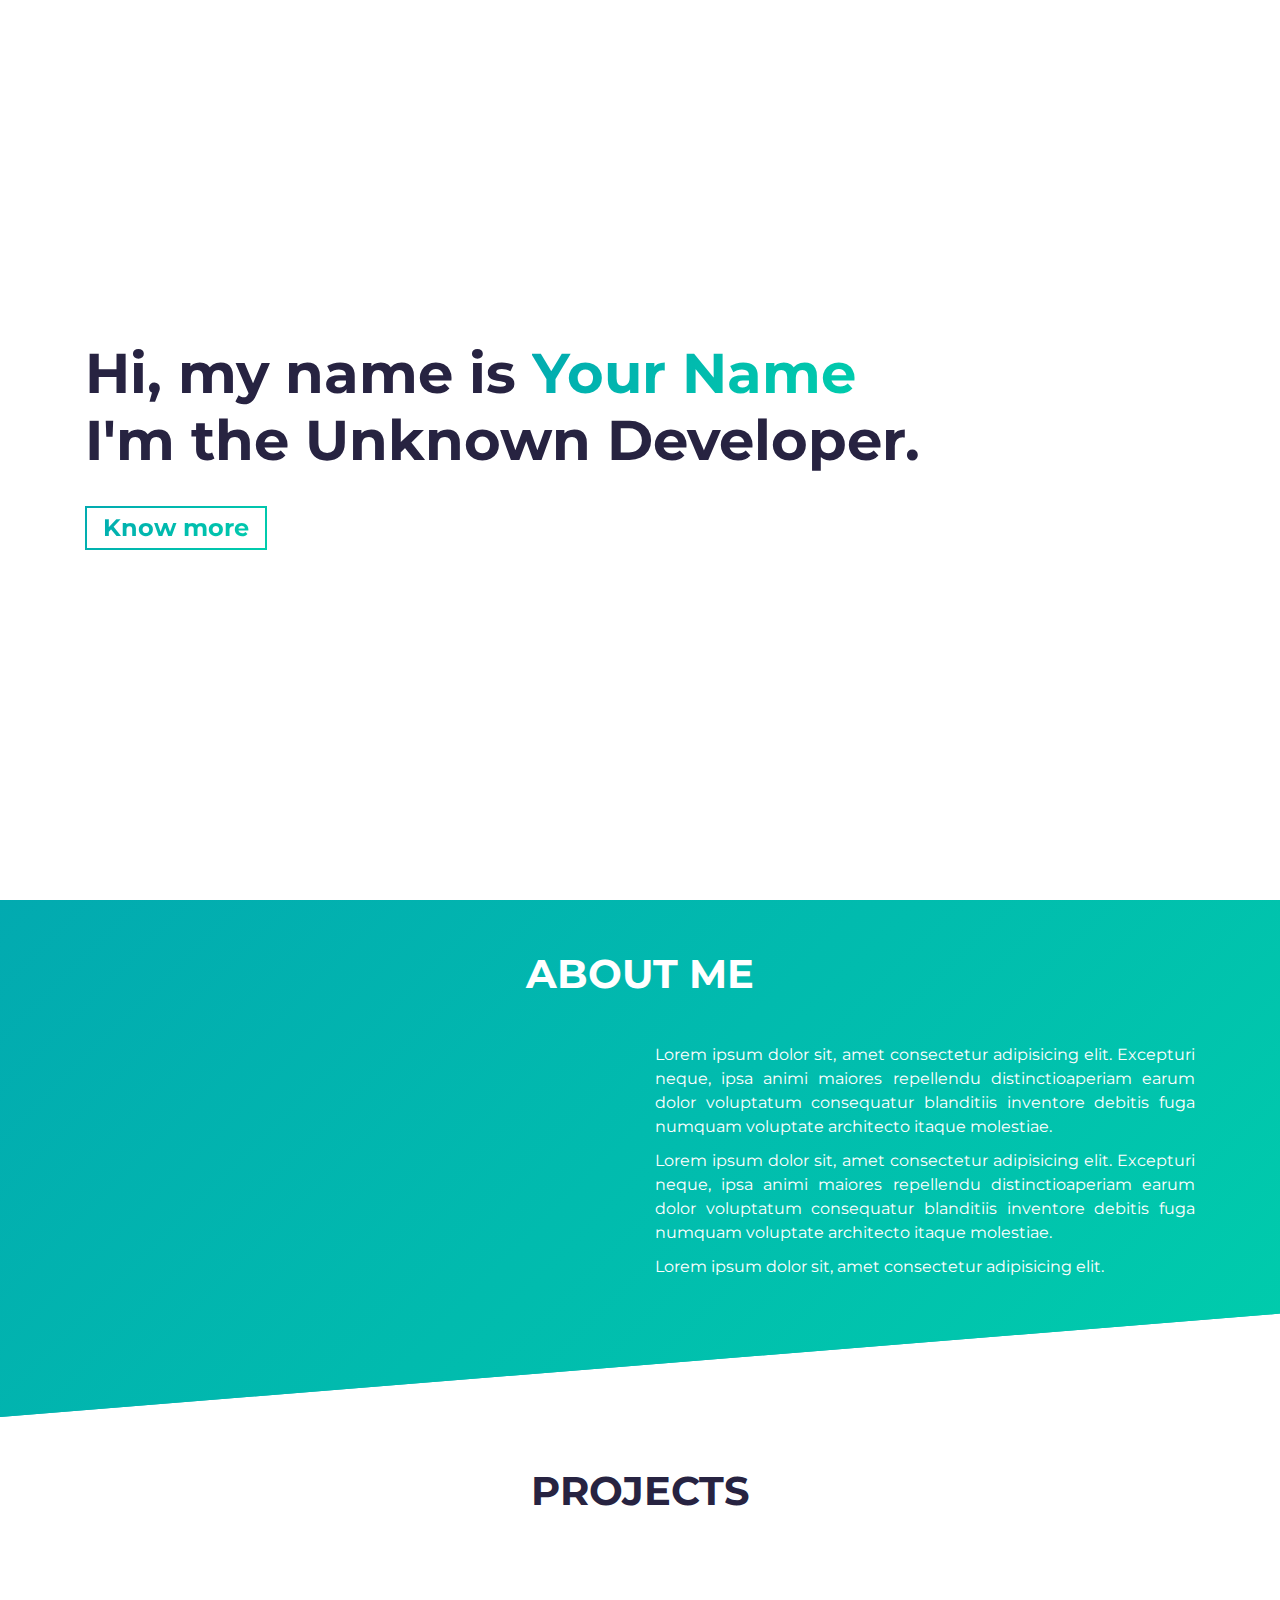
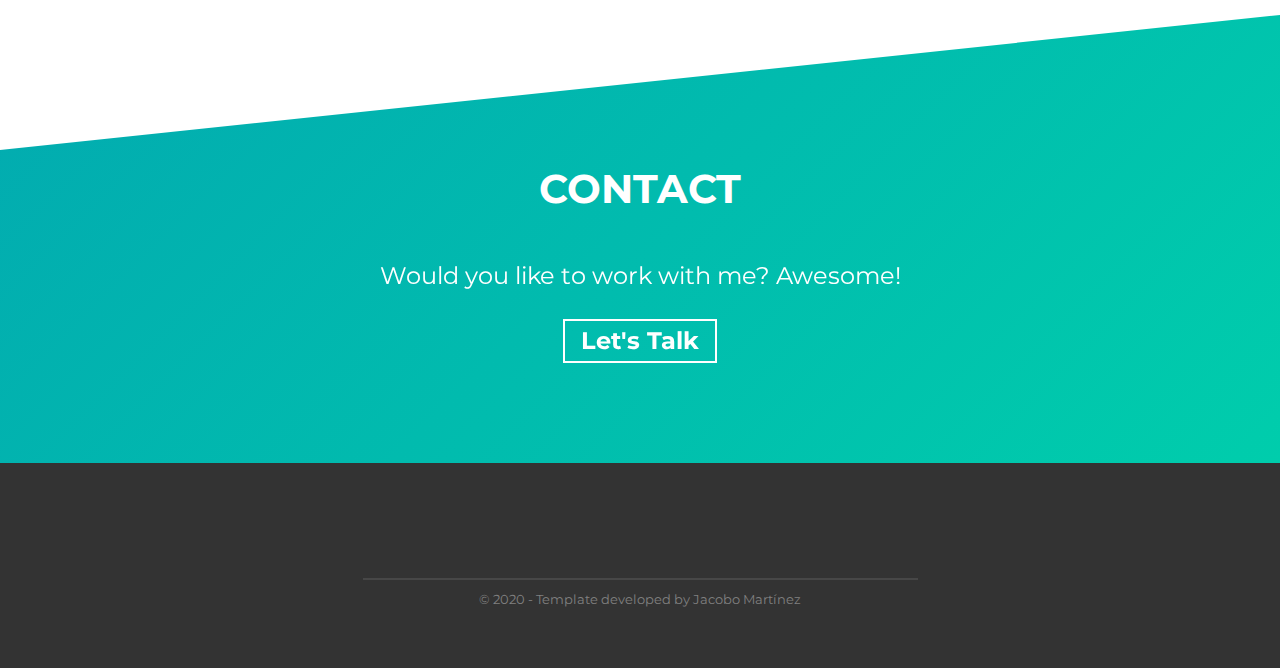
==== commit 9518b5ed: "Updates" ====
--- a/index.html
+++ b/index.html
@@ -1,4 +1,4 @@
-<!DOCTYPE html><html lang="en"><head><meta charSet="utf-8"/><meta http-equiv="x-ua-compatible" content="ie=edge"/><meta name="viewport" content="width=device-width, initial-scale=1, shrink-to-fit=no"/><style data-href="/portofolio/styles.c4ea77ee8f540b319c98.css">@import url(https://fonts.googleapis.com/css?family=Montserrat:400,700&display=swap);
+<!DOCTYPE html><html lang="en"><head><meta charSet="utf-8"/><meta http-equiv="x-ua-compatible" content="ie=edge"/><meta name="viewport" content="width=device-width, initial-scale=1, shrink-to-fit=no"/><style data-href="/portofolio/styles.f6525c964563039e86fc.css">@import url(https://fonts.googleapis.com/css?family=Montserrat:400,700&display=swap);
 /*!
  * Bootstrap v4.5.0 (https://getbootstrap.com/)
  * Copyright 2011-2020 The Bootstrap Authors
@@ -8,4 +8,4 @@
 /*!
  *  Font Awesome 4.7.0 by @davegandy - http://fontawesome.io - @fontawesome
  *  License - http://fontawesome.io/license (Font: SIL OFL 1.1, CSS: MIT License)
- */@font-face{font-family:FontAwesome;src:url(/portofolio/static/fontawesome-webfont-af7ae505a9eed503f8b8e6982036873e.woff2) format("woff2");font-weight:400;font-style:normal;font-display:swap}.fa{display:inline-block;font:normal normal normal 14px/1 FontAwesome;font-size:inherit;text-rendering:auto;-webkit-font-smoothing:antialiased;-moz-osx-font-smoothing:grayscale}.fa-lg{font-size:1.33333333em;line-height:.75em;vertical-align:-15%}.fa-2x{font-size:2em}.fa-3x{font-size:3em}.fa-4x{font-size:4em}.fa-5x{font-size:5em}.fa-fw{width:1.28571429em;text-align:center}.fa-ul{padding-left:0;margin-left:2.14285714em;list-style-type:none}.fa-ul>li{position:relative}.fa-li{position:absolute;left:-2.14285714em;width:2.14285714em;top:.14285714em;text-align:center}.fa-li.fa-lg{left:-1.85714286em}.fa-border{padding:.2em .25em .15em;border:.08em solid #eee;border-radius:.1em}.fa-pull-left{float:left}.fa-pull-right{float:right}.fa.fa-pull-left{margin-right:.3em}.fa.fa-pull-right{margin-left:.3em}.pull-right{float:right}.pull-left{float:left}.fa.pull-left{margin-right:.3em}.fa.pull-right{margin-left:.3em}.fa-spin{animation:fa-spin 2s linear infinite}.fa-pulse{animation:fa-spin 1s steps(8) infinite}@keyframes fa-spin{0%{transform:rotate(0deg)}to{transform:rotate(359deg)}}.fa-rotate-90{-ms-filter:"progid:DXImageTransform.Microsoft.BasicImage(rotation=1)";transform:rotate(90deg)}.fa-rotate-180{-ms-filter:"progid:DXImageTransform.Microsoft.BasicImage(rotation=2)";transform:rotate(180deg)}.fa-rotate-270{-ms-filter:"progid:DXImageTransform.Microsoft.BasicImage(rotation=3)";transform:rotate(270deg)}.fa-flip-horizontal{-ms-filter:"progid:DXImageTransform.Microsoft.BasicImage(rotation=0, mirror=1)";transform:scaleX(-1)}.fa-flip-vertical{-ms-filter:"progid:DXImageTransform.Microsoft.BasicImage(rotation=2, mirror=1)";transform:scaleY(-1)}:root .fa-flip-horizontal,:root .fa-flip-vertical,:root .fa-rotate-90,:root .fa-rotate-180,:root .fa-rotate-270{-webkit-filter:none;filter:none}.fa-stack{position:relative;display:inline-block;width:2em;height:2em;line-height:2em;vertical-align:middle}.fa-stack-1x,.fa-stack-2x{position:absolute;left:0;width:100%;text-align:center}.fa-stack-1x{line-height:inherit}.fa-stack-2x{font-size:2em}.fa-inverse{color:#fff}.fa-glass:before{content:"\F000"}.fa-music:before{content:"\F001"}.fa-search:before{content:"\F002"}.fa-envelope-o:before{content:"\F003"}.fa-heart:before{content:"\F004"}.fa-star:before{content:"\F005"}.fa-star-o:before{content:"\F006"}.fa-user:before{content:"\F007"}.fa-film:before{content:"\F008"}.fa-th-large:before{content:"\F009"}.fa-th:before{content:"\F00A"}.fa-th-list:before{content:"\F00B"}.fa-check:before{content:"\F00C"}.fa-close:before,.fa-remove:before,.fa-times:before{content:"\F00D"}.fa-search-plus:before{content:"\F00E"}.fa-search-minus:before{content:"\F010"}.fa-power-off:before{content:"\F011"}.fa-signal:before{content:"\F012"}.fa-cog:before,.fa-gear:before{content:"\F013"}.fa-trash-o:before{content:"\F014"}.fa-home:before{content:"\F015"}.fa-file-o:before{content:"\F016"}.fa-clock-o:before{content:"\F017"}.fa-road:before{content:"\F018"}.fa-download:before{content:"\F019"}.fa-arrow-circle-o-down:before{content:"\F01A"}.fa-arrow-circle-o-up:before{content:"\F01B"}.fa-inbox:before{content:"\F01C"}.fa-play-circle-o:before{content:"\F01D"}.fa-repeat:before,.fa-rotate-right:before{content:"\F01E"}.fa-refresh:before{content:"\F021"}.fa-list-alt:before{content:"\F022"}.fa-lock:before{content:"\F023"}.fa-flag:before{content:"\F024"}.fa-headphones:before{content:"\F025"}.fa-volume-off:before{content:"\F026"}.fa-volume-down:before{content:"\F027"}.fa-volume-up:before{content:"\F028"}.fa-qrcode:before{content:"\F029"}.fa-barcode:before{content:"\F02A"}.fa-tag:before{content:"\F02B"}.fa-tags:before{content:"\F02C"}.fa-book:before{content:"\F02D"}.fa-bookmark:before{content:"\F02E"}.fa-print:before{content:"\F02F"}.fa-camera:before{content:"\F030"}.fa-font:before{content:"\F031"}.fa-bold:before{content:"\F032"}.fa-italic:before{content:"\F033"}.fa-text-height:before{content:"\F034"}.fa-text-width:before{content:"\F035"}.fa-align-left:before{content:"\F036"}.fa-align-center:before{content:"\F037"}.fa-align-right:before{content:"\F038"}.fa-align-justify:before{content:"\F039"}.fa-list:before{content:"\F03A"}.fa-dedent:before,.fa-outdent:before{content:"\F03B"}.fa-indent:before{content:"\F03C"}.fa-video-camera:before{content:"\F03D"}.fa-image:before,.fa-photo:before,.fa-picture-o:before{content:"\F03E"}.fa-pencil:before{content:"\F040"}.fa-map-marker:before{content:"\F041"}.fa-adjust:before{content:"\F042"}.fa-tint:before{content:"\F043"}.fa-edit:before,.fa-pencil-square-o:before{content:"\F044"}.fa-share-square-o:before{content:"\F045"}.fa-check-square-o:before{content:"\F046"}.fa-arrows:before{content:"\F047"}.fa-step-backward:before{content:"\F048"}.fa-fast-backward:before{content:"\F049"}.fa-backward:before{content:"\F04A"}.fa-play:before{content:"\F04B"}.fa-pause:before{content:"\F04C"}.fa-stop:before{content:"\F04D"}.fa-forward:before{content:"\F04E"}.fa-fast-forward:before{content:"\F050"}.fa-step-forward:before{content:"\F051"}.fa-eject:before{content:"\F052"}.fa-chevron-left:before{content:"\F053"}.fa-chevron-right:before{content:"\F054"}.fa-plus-circle:before{content:"\F055"}.fa-minus-circle:before{content:"\F056"}.fa-times-circle:before{content:"\F057"}.fa-check-circle:before{content:"\F058"}.fa-question-circle:before{content:"\F059"}.fa-info-circle:before{content:"\F05A"}.fa-crosshairs:before{content:"\F05B"}.fa-times-circle-o:before{content:"\F05C"}.fa-check-circle-o:before{content:"\F05D"}.fa-ban:before{content:"\F05E"}.fa-arrow-left:before{content:"\F060"}.fa-arrow-right:before{content:"\F061"}.fa-arrow-up:before{content:"\F062"}.fa-arrow-down:before{content:"\F063"}.fa-mail-forward:before,.fa-share:before{content:"\F064"}.fa-expand:before{content:"\F065"}.fa-compress:before{content:"\F066"}.fa-plus:before{content:"\F067"}.fa-minus:before{content:"\F068"}.fa-asterisk:before{content:"\F069"}.fa-exclamation-circle:before{content:"\F06A"}.fa-gift:before{content:"\F06B"}.fa-leaf:before{content:"\F06C"}.fa-fire:before{content:"\F06D"}.fa-eye:before{content:"\F06E"}.fa-eye-slash:before{content:"\F070"}.fa-exclamation-triangle:before,.fa-warning:before{content:"\F071"}.fa-plane:before{content:"\F072"}.fa-calendar:before{content:"\F073"}.fa-random:before{content:"\F074"}.fa-comment:before{content:"\F075"}.fa-magnet:before{content:"\F076"}.fa-chevron-up:before{content:"\F077"}.fa-chevron-down:before{content:"\F078"}.fa-retweet:before{content:"\F079"}.fa-shopping-cart:before{content:"\F07A"}.fa-folder:before{content:"\F07B"}.fa-folder-open:before{content:"\F07C"}.fa-arrows-v:before{content:"\F07D"}.fa-arrows-h:before{content:"\F07E"}.fa-bar-chart-o:before,.fa-bar-chart:before{content:"\F080"}.fa-twitter-square:before{content:"\F081"}.fa-facebook-square:before{content:"\F082"}.fa-camera-retro:before{content:"\F083"}.fa-key:before{content:"\F084"}.fa-cogs:before,.fa-gears:before{content:"\F085"}.fa-comments:before{content:"\F086"}.fa-thumbs-o-up:before{content:"\F087"}.fa-thumbs-o-down:before{content:"\F088"}.fa-star-half:before{content:"\F089"}.fa-heart-o:before{content:"\F08A"}.fa-sign-out:before{content:"\F08B"}.fa-linkedin-square:before{content:"\F08C"}.fa-thumb-tack:before{content:"\F08D"}.fa-external-link:before{content:"\F08E"}.fa-sign-in:before{content:"\F090"}.fa-trophy:before{content:"\F091"}.fa-github-square:before{content:"\F092"}.fa-upload:before{content:"\F093"}.fa-lemon-o:before{content:"\F094"}.fa-phone:before{content:"\F095"}.fa-square-o:before{content:"\F096"}.fa-bookmark-o:before{content:"\F097"}.fa-phone-square:before{content:"\F098"}.fa-twitter:before{content:"\F099"}.fa-facebook-f:before,.fa-facebook:before{content:"\F09A"}.fa-github:before{content:"\F09B"}.fa-unlock:before{content:"\F09C"}.fa-credit-card:before{content:"\F09D"}.fa-feed:before,.fa-rss:before{content:"\F09E"}.fa-hdd-o:before{content:"\F0A0"}.fa-bullhorn:before{content:"\F0A1"}.fa-bell:before{content:"\F0F3"}.fa-certificate:before{content:"\F0A3"}.fa-hand-o-right:before{content:"\F0A4"}.fa-hand-o-left:before{content:"\F0A5"}.fa-hand-o-up:before{content:"\F0A6"}.fa-hand-o-down:before{content:"\F0A7"}.fa-arrow-circle-left:before{content:"\F0A8"}.fa-arrow-circle-right:before{content:"\F0A9"}.fa-arrow-circle-up:before{content:"\F0AA"}.fa-arrow-circle-down:before{content:"\F0AB"}.fa-globe:before{content:"\F0AC"}.fa-wrench:before{content:"\F0AD"}.fa-tasks:before{content:"\F0AE"}.fa-filter:before{content:"\F0B0"}.fa-briefcase:before{content:"\F0B1"}.fa-arrows-alt:before{content:"\F0B2"}.fa-group:before,.fa-users:before{content:"\F0C0"}.fa-chain:before,.fa-link:before{content:"\F0C1"}.fa-cloud:before{content:"\F0C2"}.fa-flask:before{content:"\F0C3"}.fa-cut:before,.fa-scissors:before{content:"\F0C4"}.fa-copy:before,.fa-files-o:before{content:"\F0C5"}.fa-paperclip:before{content:"\F0C6"}.fa-floppy-o:before,.fa-save:before{content:"\F0C7"}.fa-square:before{content:"\F0C8"}.fa-bars:before,.fa-navicon:before,.fa-reorder:before{content:"\F0C9"}.fa-list-ul:before{content:"\F0CA"}.fa-list-ol:before{content:"\F0CB"}.fa-strikethrough:before{content:"\F0CC"}.fa-underline:before{content:"\F0CD"}.fa-table:before{content:"\F0CE"}.fa-magic:before{content:"\F0D0"}.fa-truck:before{content:"\F0D1"}.fa-pinterest:before{content:"\F0D2"}.fa-pinterest-square:before{content:"\F0D3"}.fa-google-plus-square:before{content:"\F0D4"}.fa-google-plus:before{content:"\F0D5"}.fa-money:before{content:"\F0D6"}.fa-caret-down:before{content:"\F0D7"}.fa-caret-up:before{content:"\F0D8"}.fa-caret-left:before{content:"\F0D9"}.fa-caret-right:before{content:"\F0DA"}.fa-columns:before{content:"\F0DB"}.fa-sort:before,.fa-unsorted:before{content:"\F0DC"}.fa-sort-desc:before,.fa-sort-down:before{content:"\F0DD"}.fa-sort-asc:before,.fa-sort-up:before{content:"\F0DE"}.fa-envelope:before{content:"\F0E0"}.fa-linkedin:before{content:"\F0E1"}.fa-rotate-left:before,.fa-undo:before{content:"\F0E2"}.fa-gavel:before,.fa-legal:before{content:"\F0E3"}.fa-dashboard:before,.fa-tachometer:before{content:"\F0E4"}.fa-comment-o:before{content:"\F0E5"}.fa-comments-o:before{content:"\F0E6"}.fa-bolt:before,.fa-flash:before{content:"\F0E7"}.fa-sitemap:before{content:"\F0E8"}.fa-umbrella:before{content:"\F0E9"}.fa-clipboard:before,.fa-paste:before{content:"\F0EA"}.fa-lightbulb-o:before{content:"\F0EB"}.fa-exchange:before{content:"\F0EC"}.fa-cloud-download:before{content:"\F0ED"}.fa-cloud-upload:before{content:"\F0EE"}.fa-user-md:before{content:"\F0F0"}.fa-stethoscope:before{content:"\F0F1"}.fa-suitcase:before{content:"\F0F2"}.fa-bell-o:before{content:"\F0A2"}.fa-coffee:before{content:"\F0F4"}.fa-cutlery:before{content:"\F0F5"}.fa-file-text-o:before{content:"\F0F6"}.fa-building-o:before{content:"\F0F7"}.fa-hospital-o:before{content:"\F0F8"}.fa-ambulance:before{content:"\F0F9"}.fa-medkit:before{content:"\F0FA"}.fa-fighter-jet:before{content:"\F0FB"}.fa-beer:before{content:"\F0FC"}.fa-h-square:before{content:"\F0FD"}.fa-plus-square:before{content:"\F0FE"}.fa-angle-double-left:before{content:"\F100"}.fa-angle-double-right:before{content:"\F101"}.fa-angle-double-up:before{content:"\F102"}.fa-angle-double-down:before{content:"\F103"}.fa-angle-left:before{content:"\F104"}.fa-angle-right:before{content:"\F105"}.fa-angle-up:before{content:"\F106"}.fa-angle-down:before{content:"\F107"}.fa-desktop:before{content:"\F108"}.fa-laptop:before{content:"\F109"}.fa-tablet:before{content:"\F10A"}.fa-mobile-phone:before,.fa-mobile:before{content:"\F10B"}.fa-circle-o:before{content:"\F10C"}.fa-quote-left:before{content:"\F10D"}.fa-quote-right:before{content:"\F10E"}.fa-spinner:before{content:"\F110"}.fa-circle:before{content:"\F111"}.fa-mail-reply:before,.fa-reply:before{content:"\F112"}.fa-github-alt:before{content:"\F113"}.fa-folder-o:before{content:"\F114"}.fa-folder-open-o:before{content:"\F115"}.fa-smile-o:before{content:"\F118"}.fa-frown-o:before{content:"\F119"}.fa-meh-o:before{content:"\F11A"}.fa-gamepad:before{content:"\F11B"}.fa-keyboard-o:before{content:"\F11C"}.fa-flag-o:before{content:"\F11D"}.fa-flag-checkered:before{content:"\F11E"}.fa-terminal:before{content:"\F120"}.fa-code:before{content:"\F121"}.fa-mail-reply-all:before,.fa-reply-all:before{content:"\F122"}.fa-star-half-empty:before,.fa-star-half-full:before,.fa-star-half-o:before{content:"\F123"}.fa-location-arrow:before{content:"\F124"}.fa-crop:before{content:"\F125"}.fa-code-fork:before{content:"\F126"}.fa-chain-broken:before,.fa-unlink:before{content:"\F127"}.fa-question:before{content:"\F128"}.fa-info:before{content:"\F129"}.fa-exclamation:before{content:"\F12A"}.fa-superscript:before{content:"\F12B"}.fa-subscript:before{content:"\F12C"}.fa-eraser:before{content:"\F12D"}.fa-puzzle-piece:before{content:"\F12E"}.fa-microphone:before{content:"\F130"}.fa-microphone-slash:before{content:"\F131"}.fa-shield:before{content:"\F132"}.fa-calendar-o:before{content:"\F133"}.fa-fire-extinguisher:before{content:"\F134"}.fa-rocket:before{content:"\F135"}.fa-maxcdn:before{content:"\F136"}.fa-chevron-circle-left:before{content:"\F137"}.fa-chevron-circle-right:before{content:"\F138"}.fa-chevron-circle-up:before{content:"\F139"}.fa-chevron-circle-down:before{content:"\F13A"}.fa-html5:before{content:"\F13B"}.fa-css3:before{content:"\F13C"}.fa-anchor:before{content:"\F13D"}.fa-unlock-alt:before{content:"\F13E"}.fa-bullseye:before{content:"\F140"}.fa-ellipsis-h:before{content:"\F141"}.fa-ellipsis-v:before{content:"\F142"}.fa-rss-square:before{content:"\F143"}.fa-play-circle:before{content:"\F144"}.fa-ticket:before{content:"\F145"}.fa-minus-square:before{content:"\F146"}.fa-minus-square-o:before{content:"\F147"}.fa-level-up:before{content:"\F148"}.fa-level-down:before{content:"\F149"}.fa-check-square:before{content:"\F14A"}.fa-pencil-square:before{content:"\F14B"}.fa-external-link-square:before{content:"\F14C"}.fa-share-square:before{content:"\F14D"}.fa-compass:before{content:"\F14E"}.fa-caret-square-o-down:before,.fa-toggle-down:before{content:"\F150"}.fa-caret-square-o-up:before,.fa-toggle-up:before{content:"\F151"}.fa-caret-square-o-right:before,.fa-toggle-right:before{content:"\F152"}.fa-eur:before,.fa-euro:before{content:"\F153"}.fa-gbp:before{content:"\F154"}.fa-dollar:before,.fa-usd:before{content:"\F155"}.fa-inr:before,.fa-rupee:before{content:"\F156"}.fa-cny:before,.fa-jpy:before,.fa-rmb:before,.fa-yen:before{content:"\F157"}.fa-rouble:before,.fa-rub:before,.fa-ruble:before{content:"\F158"}.fa-krw:before,.fa-won:before{content:"\F159"}.fa-bitcoin:before,.fa-btc:before{content:"\F15A"}.fa-file:before{content:"\F15B"}.fa-file-text:before{content:"\F15C"}.fa-sort-alpha-asc:before{content:"\F15D"}.fa-sort-alpha-desc:before{content:"\F15E"}.fa-sort-amount-asc:before{content:"\F160"}.fa-sort-amount-desc:before{content:"\F161"}.fa-sort-numeric-asc:before{content:"\F162"}.fa-sort-numeric-desc:before{content:"\F163"}.fa-thumbs-up:before{content:"\F164"}.fa-thumbs-down:before{content:"\F165"}.fa-youtube-square:before{content:"\F166"}.fa-youtube:before{content:"\F167"}.fa-xing:before{content:"\F168"}.fa-xing-square:before{content:"\F169"}.fa-youtube-play:before{content:"\F16A"}.fa-dropbox:before{content:"\F16B"}.fa-stack-overflow:before{content:"\F16C"}.fa-instagram:before{content:"\F16D"}.fa-flickr:before{content:"\F16E"}.fa-adn:before{content:"\F170"}.fa-bitbucket:before{content:"\F171"}.fa-bitbucket-square:before{content:"\F172"}.fa-tumblr:before{content:"\F173"}.fa-tumblr-square:before{content:"\F174"}.fa-long-arrow-down:before{content:"\F175"}.fa-long-arrow-up:before{content:"\F176"}.fa-long-arrow-left:before{content:"\F177"}.fa-long-arrow-right:before{content:"\F178"}.fa-apple:before{content:"\F179"}.fa-windows:before{content:"\F17A"}.fa-android:before{content:"\F17B"}.fa-linux:before{content:"\F17C"}.fa-dribbble:before{content:"\F17D"}.fa-skype:before{content:"\F17E"}.fa-foursquare:before{content:"\F180"}.fa-trello:before{content:"\F181"}.fa-female:before{content:"\F182"}.fa-male:before{content:"\F183"}.fa-gittip:before,.fa-gratipay:before{content:"\F184"}.fa-sun-o:before{content:"\F185"}.fa-moon-o:before{content:"\F186"}.fa-archive:before{content:"\F187"}.fa-bug:before{content:"\F188"}.fa-vk:before{content:"\F189"}.fa-weibo:before{content:"\F18A"}.fa-renren:before{content:"\F18B"}.fa-pagelines:before{content:"\F18C"}.fa-stack-exchange:before{content:"\F18D"}.fa-arrow-circle-o-right:before{content:"\F18E"}.fa-arrow-circle-o-left:before{content:"\F190"}.fa-caret-square-o-left:before,.fa-toggle-left:before{content:"\F191"}.fa-dot-circle-o:before{content:"\F192"}.fa-wheelchair:before{content:"\F193"}.fa-vimeo-square:before{content:"\F194"}.fa-try:before,.fa-turkish-lira:before{content:"\F195"}.fa-plus-square-o:before{content:"\F196"}.fa-space-shuttle:before{content:"\F197"}.fa-slack:before{content:"\F198"}.fa-envelope-square:before{content:"\F199"}.fa-wordpress:before{content:"\F19A"}.fa-openid:before{content:"\F19B"}.fa-bank:before,.fa-institution:before,.fa-university:before{content:"\F19C"}.fa-graduation-cap:before,.fa-mortar-board:before{content:"\F19D"}.fa-yahoo:before{content:"\F19E"}.fa-google:before{content:"\F1A0"}.fa-reddit:before{content:"\F1A1"}.fa-reddit-square:before{content:"\F1A2"}.fa-stumbleupon-circle:before{content:"\F1A3"}.fa-stumbleupon:before{content:"\F1A4"}.fa-delicious:before{content:"\F1A5"}.fa-digg:before{content:"\F1A6"}.fa-pied-piper-pp:before{content:"\F1A7"}.fa-pied-piper-alt:before{content:"\F1A8"}.fa-drupal:before{content:"\F1A9"}.fa-joomla:before{content:"\F1AA"}.fa-language:before{content:"\F1AB"}.fa-fax:before{content:"\F1AC"}.fa-building:before{content:"\F1AD"}.fa-child:before{content:"\F1AE"}.fa-paw:before{content:"\F1B0"}.fa-spoon:before{content:"\F1B1"}.fa-cube:before{content:"\F1B2"}.fa-cubes:before{content:"\F1B3"}.fa-behance:before{content:"\F1B4"}.fa-behance-square:before{content:"\F1B5"}.fa-steam:before{content:"\F1B6"}.fa-steam-square:before{content:"\F1B7"}.fa-recycle:before{content:"\F1B8"}.fa-automobile:before,.fa-car:before{content:"\F1B9"}.fa-cab:before,.fa-taxi:before{content:"\F1BA"}.fa-tree:before{content:"\F1BB"}.fa-spotify:before{content:"\F1BC"}.fa-deviantart:before{content:"\F1BD"}.fa-soundcloud:before{content:"\F1BE"}.fa-database:before{content:"\F1C0"}.fa-file-pdf-o:before{content:"\F1C1"}.fa-file-word-o:before{content:"\F1C2"}.fa-file-excel-o:before{content:"\F1C3"}.fa-file-powerpoint-o:before{content:"\F1C4"}.fa-file-image-o:before,.fa-file-photo-o:before,.fa-file-picture-o:before{content:"\F1C5"}.fa-file-archive-o:before,.fa-file-zip-o:before{content:"\F1C6"}.fa-file-audio-o:before,.fa-file-sound-o:before{content:"\F1C7"}.fa-file-movie-o:before,.fa-file-video-o:before{content:"\F1C8"}.fa-file-code-o:before{content:"\F1C9"}.fa-vine:before{content:"\F1CA"}.fa-codepen:before{content:"\F1CB"}.fa-jsfiddle:before{content:"\F1CC"}.fa-life-bouy:before,.fa-life-buoy:before,.fa-life-ring:before,.fa-life-saver:before,.fa-support:before{content:"\F1CD"}.fa-circle-o-notch:before{content:"\F1CE"}.fa-ra:before,.fa-rebel:before,.fa-resistance:before{content:"\F1D0"}.fa-empire:before,.fa-ge:before{content:"\F1D1"}.fa-git-square:before{content:"\F1D2"}.fa-git:before{content:"\F1D3"}.fa-hacker-news:before,.fa-y-combinator-square:before,.fa-yc-square:before{content:"\F1D4"}.fa-tencent-weibo:before{content:"\F1D5"}.fa-qq:before{content:"\F1D6"}.fa-wechat:before,.fa-weixin:before{content:"\F1D7"}.fa-paper-plane:before,.fa-send:before{content:"\F1D8"}.fa-paper-plane-o:before,.fa-send-o:before{content:"\F1D9"}.fa-history:before{content:"\F1DA"}.fa-circle-thin:before{content:"\F1DB"}.fa-header:before{content:"\F1DC"}.fa-paragraph:before{content:"\F1DD"}.fa-sliders:before{content:"\F1DE"}.fa-share-alt:before{content:"\F1E0"}.fa-share-alt-square:before{content:"\F1E1"}.fa-bomb:before{content:"\F1E2"}.fa-futbol-o:before,.fa-soccer-ball-o:before{content:"\F1E3"}.fa-tty:before{content:"\F1E4"}.fa-binoculars:before{content:"\F1E5"}.fa-plug:before{content:"\F1E6"}.fa-slideshare:before{content:"\F1E7"}.fa-twitch:before{content:"\F1E8"}.fa-yelp:before{content:"\F1E9"}.fa-newspaper-o:before{content:"\F1EA"}.fa-wifi:before{content:"\F1EB"}.fa-calculator:before{content:"\F1EC"}.fa-paypal:before{content:"\F1ED"}.fa-google-wallet:before{content:"\F1EE"}.fa-cc-visa:before{content:"\F1F0"}.fa-cc-mastercard:before{content:"\F1F1"}.fa-cc-discover:before{content:"\F1F2"}.fa-cc-amex:before{content:"\F1F3"}.fa-cc-paypal:before{content:"\F1F4"}.fa-cc-stripe:before{content:"\F1F5"}.fa-bell-slash:before{content:"\F1F6"}.fa-bell-slash-o:before{content:"\F1F7"}.fa-trash:before{content:"\F1F8"}.fa-copyright:before{content:"\F1F9"}.fa-at:before{content:"\F1FA"}.fa-eyedropper:before{content:"\F1FB"}.fa-paint-brush:before{content:"\F1FC"}.fa-birthday-cake:before{content:"\F1FD"}.fa-area-chart:before{content:"\F1FE"}.fa-pie-chart:before{content:"\F200"}.fa-line-chart:before{content:"\F201"}.fa-lastfm:before{content:"\F202"}.fa-lastfm-square:before{content:"\F203"}.fa-toggle-off:before{content:"\F204"}.fa-toggle-on:before{content:"\F205"}.fa-bicycle:before{content:"\F206"}.fa-bus:before{content:"\F207"}.fa-ioxhost:before{content:"\F208"}.fa-angellist:before{content:"\F209"}.fa-cc:before{content:"\F20A"}.fa-ils:before,.fa-shekel:before,.fa-sheqel:before{content:"\F20B"}.fa-meanpath:before{content:"\F20C"}.fa-buysellads:before{content:"\F20D"}.fa-connectdevelop:before{content:"\F20E"}.fa-dashcube:before{content:"\F210"}.fa-forumbee:before{content:"\F211"}.fa-leanpub:before{content:"\F212"}.fa-sellsy:before{content:"\F213"}.fa-shirtsinbulk:before{content:"\F214"}.fa-simplybuilt:before{content:"\F215"}.fa-skyatlas:before{content:"\F216"}.fa-cart-plus:before{content:"\F217"}.fa-cart-arrow-down:before{content:"\F218"}.fa-diamond:before{content:"\F219"}.fa-ship:before{content:"\F21A"}.fa-user-secret:before{content:"\F21B"}.fa-motorcycle:before{content:"\F21C"}.fa-street-view:before{content:"\F21D"}.fa-heartbeat:before{content:"\F21E"}.fa-venus:before{content:"\F221"}.fa-mars:before{content:"\F222"}.fa-mercury:before{content:"\F223"}.fa-intersex:before,.fa-transgender:before{content:"\F224"}.fa-transgender-alt:before{content:"\F225"}.fa-venus-double:before{content:"\F226"}.fa-mars-double:before{content:"\F227"}.fa-venus-mars:before{content:"\F228"}.fa-mars-stroke:before{content:"\F229"}.fa-mars-stroke-v:before{content:"\F22A"}.fa-mars-stroke-h:before{content:"\F22B"}.fa-neuter:before{content:"\F22C"}.fa-genderless:before{content:"\F22D"}.fa-facebook-official:before{content:"\F230"}.fa-pinterest-p:before{content:"\F231"}.fa-whatsapp:before{content:"\F232"}.fa-server:before{content:"\F233"}.fa-user-plus:before{content:"\F234"}.fa-user-times:before{content:"\F235"}.fa-bed:before,.fa-hotel:before{content:"\F236"}.fa-viacoin:before{content:"\F237"}.fa-train:before{content:"\F238"}.fa-subway:before{content:"\F239"}.fa-medium:before{content:"\F23A"}.fa-y-combinator:before,.fa-yc:before{content:"\F23B"}.fa-optin-monster:before{content:"\F23C"}.fa-opencart:before{content:"\F23D"}.fa-expeditedssl:before{content:"\F23E"}.fa-battery-4:before,.fa-battery-full:before,.fa-battery:before{content:"\F240"}.fa-battery-3:before,.fa-battery-three-quarters:before{content:"\F241"}.fa-battery-2:before,.fa-battery-half:before{content:"\F242"}.fa-battery-1:before,.fa-battery-quarter:before{content:"\F243"}.fa-battery-0:before,.fa-battery-empty:before{content:"\F244"}.fa-mouse-pointer:before{content:"\F245"}.fa-i-cursor:before{content:"\F246"}.fa-object-group:before{content:"\F247"}.fa-object-ungroup:before{content:"\F248"}.fa-sticky-note:before{content:"\F249"}.fa-sticky-note-o:before{content:"\F24A"}.fa-cc-jcb:before{content:"\F24B"}.fa-cc-diners-club:before{content:"\F24C"}.fa-clone:before{content:"\F24D"}.fa-balance-scale:before{content:"\F24E"}.fa-hourglass-o:before{content:"\F250"}.fa-hourglass-1:before,.fa-hourglass-start:before{content:"\F251"}.fa-hourglass-2:before,.fa-hourglass-half:before{content:"\F252"}.fa-hourglass-3:before,.fa-hourglass-end:before{content:"\F253"}.fa-hourglass:before{content:"\F254"}.fa-hand-grab-o:before,.fa-hand-rock-o:before{content:"\F255"}.fa-hand-paper-o:before,.fa-hand-stop-o:before{content:"\F256"}.fa-hand-scissors-o:before{content:"\F257"}.fa-hand-lizard-o:before{content:"\F258"}.fa-hand-spock-o:before{content:"\F259"}.fa-hand-pointer-o:before{content:"\F25A"}.fa-hand-peace-o:before{content:"\F25B"}.fa-trademark:before{content:"\F25C"}.fa-registered:before{content:"\F25D"}.fa-creative-commons:before{content:"\F25E"}.fa-gg:before{content:"\F260"}.fa-gg-circle:before{content:"\F261"}.fa-tripadvisor:before{content:"\F262"}.fa-odnoklassniki:before{content:"\F263"}.fa-odnoklassniki-square:before{content:"\F264"}.fa-get-pocket:before{content:"\F265"}.fa-wikipedia-w:before{content:"\F266"}.fa-safari:before{content:"\F267"}.fa-chrome:before{content:"\F268"}.fa-firefox:before{content:"\F269"}.fa-opera:before{content:"\F26A"}.fa-internet-explorer:before{content:"\F26B"}.fa-television:before,.fa-tv:before{content:"\F26C"}.fa-contao:before{content:"\F26D"}.fa-500px:before{content:"\F26E"}.fa-amazon:before{content:"\F270"}.fa-calendar-plus-o:before{content:"\F271"}.fa-calendar-minus-o:before{content:"\F272"}.fa-calendar-times-o:before{content:"\F273"}.fa-calendar-check-o:before{content:"\F274"}.fa-industry:before{content:"\F275"}.fa-map-pin:before{content:"\F276"}.fa-map-signs:before{content:"\F277"}.fa-map-o:before{content:"\F278"}.fa-map:before{content:"\F279"}.fa-commenting:before{content:"\F27A"}.fa-commenting-o:before{content:"\F27B"}.fa-houzz:before{content:"\F27C"}.fa-vimeo:before{content:"\F27D"}.fa-black-tie:before{content:"\F27E"}.fa-fonticons:before{content:"\F280"}.fa-reddit-alien:before{content:"\F281"}.fa-edge:before{content:"\F282"}.fa-credit-card-alt:before{content:"\F283"}.fa-codiepie:before{content:"\F284"}.fa-modx:before{content:"\F285"}.fa-fort-awesome:before{content:"\F286"}.fa-usb:before{content:"\F287"}.fa-product-hunt:before{content:"\F288"}.fa-mixcloud:before{content:"\F289"}.fa-scribd:before{content:"\F28A"}.fa-pause-circle:before{content:"\F28B"}.fa-pause-circle-o:before{content:"\F28C"}.fa-stop-circle:before{content:"\F28D"}.fa-stop-circle-o:before{content:"\F28E"}.fa-shopping-bag:before{content:"\F290"}.fa-shopping-basket:before{content:"\F291"}.fa-hashtag:before{content:"\F292"}.fa-bluetooth:before{content:"\F293"}.fa-bluetooth-b:before{content:"\F294"}.fa-percent:before{content:"\F295"}.fa-gitlab:before{content:"\F296"}.fa-wpbeginner:before{content:"\F297"}.fa-wpforms:before{content:"\F298"}.fa-envira:before{content:"\F299"}.fa-universal-access:before{content:"\F29A"}.fa-wheelchair-alt:before{content:"\F29B"}.fa-question-circle-o:before{content:"\F29C"}.fa-blind:before{content:"\F29D"}.fa-audio-description:before{content:"\F29E"}.fa-volume-control-phone:before{content:"\F2A0"}.fa-braille:before{content:"\F2A1"}.fa-assistive-listening-systems:before{content:"\F2A2"}.fa-american-sign-language-interpreting:before,.fa-asl-interpreting:before{content:"\F2A3"}.fa-deaf:before,.fa-deafness:before,.fa-hard-of-hearing:before{content:"\F2A4"}.fa-glide:before{content:"\F2A5"}.fa-glide-g:before{content:"\F2A6"}.fa-sign-language:before,.fa-signing:before{content:"\F2A7"}.fa-low-vision:before{content:"\F2A8"}.fa-viadeo:before{content:"\F2A9"}.fa-viadeo-square:before{content:"\F2AA"}.fa-snapchat:before{content:"\F2AB"}.fa-snapchat-ghost:before{content:"\F2AC"}.fa-snapchat-square:before{content:"\F2AD"}.fa-pied-piper:before{content:"\F2AE"}.fa-first-order:before{content:"\F2B0"}.fa-yoast:before{content:"\F2B1"}.fa-themeisle:before{content:"\F2B2"}.fa-google-plus-circle:before,.fa-google-plus-official:before{content:"\F2B3"}.fa-fa:before,.fa-font-awesome:before{content:"\F2B4"}.fa-handshake-o:before{content:"\F2B5"}.fa-envelope-open:before{content:"\F2B6"}.fa-envelope-open-o:before{content:"\F2B7"}.fa-linode:before{content:"\F2B8"}.fa-address-book:before{content:"\F2B9"}.fa-address-book-o:before{content:"\F2BA"}.fa-address-card:before,.fa-vcard:before{content:"\F2BB"}.fa-address-card-o:before,.fa-vcard-o:before{content:"\F2BC"}.fa-user-circle:before{content:"\F2BD"}.fa-user-circle-o:before{content:"\F2BE"}.fa-user-o:before{content:"\F2C0"}.fa-id-badge:before{content:"\F2C1"}.fa-drivers-license:before,.fa-id-card:before{content:"\F2C2"}.fa-drivers-license-o:before,.fa-id-card-o:before{content:"\F2C3"}.fa-quora:before{content:"\F2C4"}.fa-free-code-camp:before{content:"\F2C5"}.fa-telegram:before{content:"\F2C6"}.fa-thermometer-4:before,.fa-thermometer-full:before,.fa-thermometer:before{content:"\F2C7"}.fa-thermometer-3:before,.fa-thermometer-three-quarters:before{content:"\F2C8"}.fa-thermometer-2:before,.fa-thermometer-half:before{content:"\F2C9"}.fa-thermometer-1:before,.fa-thermometer-quarter:before{content:"\F2CA"}.fa-thermometer-0:before,.fa-thermometer-empty:before{content:"\F2CB"}.fa-shower:before{content:"\F2CC"}.fa-bath:before,.fa-bathtub:before,.fa-s15:before{content:"\F2CD"}.fa-podcast:before{content:"\F2CE"}.fa-window-maximize:before{content:"\F2D0"}.fa-window-minimize:before{content:"\F2D1"}.fa-window-restore:before{content:"\F2D2"}.fa-times-rectangle:before,.fa-window-close:before{content:"\F2D3"}.fa-times-rectangle-o:before,.fa-window-close-o:before{content:"\F2D4"}.fa-bandcamp:before{content:"\F2D5"}.fa-grav:before{content:"\F2D6"}.fa-etsy:before{content:"\F2D7"}.fa-imdb:before{content:"\F2D8"}.fa-ravelry:before{content:"\F2D9"}.fa-eercast:before{content:"\F2DA"}.fa-microchip:before{content:"\F2DB"}.fa-snowflake-o:before{content:"\F2DC"}.fa-superpowers:before{content:"\F2DD"}.fa-wpexplorer:before{content:"\F2DE"}.fa-meetup:before{content:"\F2E0"}.sr-only{position:absolute;width:1px;height:1px;padding:0;margin:-1px;overflow:hidden;clip:rect(0,0,0,0);border:0}.sr-only-focusable:active,.sr-only-focusable:focus{position:static;width:auto;height:auto;margin:0;overflow:visible;clip:auto}.mb-8{margin-bottom:8rem!important}.load-hidden{visibility:hidden}html{font-size:62.5%;scroll-behavior:smooth}body{font-family:Montserrat,sans-serif;text-align:center}h1{font-weight:700}a,p{font-family:Montserrat,sans-serif;font-size:1.6rem}a,a:active,a:hover,a:link,a:visited{text-decoration:none}a:hover{transition:all .3s ease-in-out}.section-title{margin:0 0 4.5rem;font-size:4rem;font-weight:700;text-transform:uppercase}@media (max-width:37.5em){.section-title{font-size:2.8rem}}.dark-blue-text{color:#272341!important}.text-color-main{background-image:linear-gradient(135deg,#02aab0,#00cdac);-webkit-background-clip:text;-webkit-text-fill-color:transparent}@media (max-width:37.5em){.text-color-main{background-image:none;-webkit-text-fill-color:#00cdac}}.text-color-main:hover{transform:translateX(2px)}.cta-btn{display:inline-block;position:relative;padding:.8rem 1.6rem;font-weight:700;line-height:1;z-index:1;transition:all .6s cubic-bezier(.19,1,.22,1)}.cta-btn:after{content:"";display:block;position:absolute;width:0;height:100%;left:0;bottom:0;z-index:-1;transition:all .3s cubic-bezier(.19,1,.22,1)}.cta-btn--hero{background-image:linear-gradient(135deg,#02aab0,#00cdac);-webkit-background-clip:text;-webkit-text-fill-color:transparent;border:2px solid transparent;-o-border-image:linear-gradient(135deg,#02aab0,#00cdac);border-image:linear-gradient(135deg,#02aab0,#00cdac);border-image-slice:1}@media (max-width:37.5em){.cta-btn--hero{background-image:none;border:2px solid #00cdac;-webkit-text-fill-color:#00cdac}}.cta-btn--hero:after{background-image:linear-gradient(135deg,#02aab0,#00cdac)}@media (max-width:37.5em){.cta-btn--hero:after{background-image:none}}.cta-btn--hero:hover{-webkit-text-fill-color:#fff;text-decoration:none}@media (max-width:37.5em){.cta-btn--hero:hover{-webkit-text-fill-color:#00cdac}}.cta-btn--hero:hover:after{width:100%}.cta-btn--resume{color:#fff;border:2px solid #fff}.cta-btn--resume:after{background:#fff}.cta-btn--resume:hover{color:#00cdac;text-decoration:none}.cta-btn--resume:hover:after{width:100%}.up i{color:#272727}.footer{background-color:#333;color:#fff;padding:4.8rem 0}@media (max-width:37.5em){.footer{border:0}}.footer__text,.footer__text a{color:grey;font-size:1.3rem}.footer__text a{transition:all .4s;display:inline-block;background-color:#333}.footer__text a:active,.footer__text a:hover{color:#02aab0;box-shadow:0 1.5rem 4rem rgba(0,0,0,.15)}.footer hr{margin-top:1rem;margin-bottom:1rem;border:0;width:50%;border-top:2px solid hsla(0,0%,100%,.1)}.social-links{flex-direction:row}.social-links,.social-links a{display:flex;justify-content:center}.social-links a{flex-direction:column;color:#fff;font-size:3rem;width:5rem;height:5rem;margin:1.6rem;transition:all .2s ease-in}.social-links a:hover{transform:translateY(-2px)}.back-to-top i{color:#fff;margin:1rem 0 1.6rem;transition:all .2s ease-in}.back-to-top i:hover{transform:translateY(-2px)}section{padding:5rem 0}@media (max-width:37.5em){section{border:none;padding-left:1rem;padding-right:1rem}}#about{background-color:#02aab0;background-image:linear-gradient(135deg,#02aab0,#00cdac);color:#fff;height:100%;border-top:0;-webkit-clip-path:polygon(0 0,100% 0,100% 80%,0 100%);clip-path:polygon(0 0,100% 0,100% 80%,0 100%);padding-bottom:10%}@media (max-width:75em){#about{height:100%;-webkit-clip-path:none;clip-path:none}}@media (max-width:37.5em){#about .about-wrapper{padding-bottom:5rem}}#about .about-wrapper__image{display:flex;height:100%;align-items:center;justify-content:center}@media (max-width:56.25em){#about .about-wrapper__image{padding-bottom:6.4rem}}@media (max-width:75em){#about .about-wrapper__image{height:100%}}#about .about-wrapper__info{display:flex;height:100%;justify-content:center;flex-direction:column}@media (max-width:37.5em){#about .about-wrapper__info{align-items:center}}#about .about-wrapper__info-text{text-align:left}@media (max-width:56.25em){#about .about-wrapper__info-text{font-size:1.5rem;text-align:center}}@media (max-width:37.5em){#about .about-wrapper__info-text{font-size:1.6rem;text-align:center}}#about .about-wrapper__info-text--important{background:#00c8a8;display:inline-block;font-style:italic;padding:0 .3rem;margin:.3rem 0;line-height:1.6}@media (max-width:37.5em){#about .about-wrapper__info-text--important{display:inline;margin:0;padding:0;background:transparent;font-style:normal}}#contact{background-image:linear-gradient(135deg,#02aab0,#00cdac);-webkit-clip-path:polygon(0 15vh,100% 0,100% 100%,0 100%);clip-path:polygon(0 15vh,100% 0,100% 100%,0 100%);padding:15rem 0 10rem;margin-top:-10rem;margin-bottom:-1px;color:#fff}@media (max-width:75em){#contact{padding:10rem 0;clip-path:none;margin-top:0;-webkit-clip-path:none}}#contact .contact-wrapper{margin-top:3.2rem;padding:0 2rem;-webkit-backface-visibility:hidden;backface-visibility:hidden}#contact .contact-wrapper__text{margin-bottom:2.5rem}#contact .contact-wrapper__text,#contact .contact-wrapper a{font-size:2.4rem}@media (max-width:37.5em){#contact .contact-wrapper__text,#contact .contact-wrapper a{font-size:2rem}}#hero{min-height:100vh;height:100vh;display:flex;align-items:center;border-bottom:0;background:#fff;font-weight:400;color:#272341;padding:0 5.6rem;margin-bottom:0;top:0;left:0;bottom:0;right:0;z-index:-1}@media (max-width:37.5em){#hero{padding:0 1.6rem}}#hero .hero-title{font-size:5.6rem;font-weight:700;margin-bottom:3.2rem;text-align:left}@media (max-width:75em){#hero .hero-title{font-size:4rem}}@media (max-width:56.25em){#hero .hero-title{font-size:3.6rem;text-align:center}}@media (max-width:37.5em){#hero .hero-title{font-size:3.5rem;line-height:1.5}}@media (max-width:20em){#hero .hero-title{font-size:2.8rem}}#hero .hero-cta{display:flex}@media (max-width:56.25em){#hero .hero-cta{justify-content:center}}#hero .hero-cta a{font-size:2.4rem}@media (max-width:37.5em){#hero .hero-cta a{font-size:2rem}}#projects{background-color:#fff;color:#272341;margin-top:-10rem;padding-top:15rem}@media (max-width:75em){#projects{margin-top:0;padding-top:5rem}}#projects .project-wrapper{margin-bottom:15rem}@media (max-width:37.5em){#projects .project-wrapper{margin-bottom:0}}#projects .project-wrapper .row{margin-bottom:8rem}@media (max-width:37.5em){#projects .project-wrapper .row{margin-bottom:4rem}}#projects .project-wrapper__text{text-align:left}@media (max-width:37.5em){#projects .project-wrapper__text{margin-bottom:2.5rem!important}}@media (max-width:75em){#projects .project-wrapper__text{margin-bottom:4.8rem}}#projects .project-wrapper__text-title{font-weight:700;margin-bottom:1.8rem;font-size:2.5rem}@media (max-width:37.5em){#projects .project-wrapper__text-title{font-size:2rem}}#projects .project-wrapper__text p>a{color:#00cdac}#projects .project-wrapper__image{width:90%;margin:0 auto}@media (max-width:75em){#projects .project-wrapper__image{width:100%;margin:0}}#projects .project-wrapper__image .thumbnail{border:none;box-shadow:0 3px 6px rgba(0,0,0,.16),0 3px 6px rgba(0,0,0,.23);transition:all .2s ease-out;box-shadow:0 6px 10px rgba(0,0,0,.08),0 0 6px rgba(0,0,0,.05);transition:transform .5s cubic-bezier(.155,1.105,.295,1.12),box-shadow .5s}@media (max-width:37.5em){#projects .project-wrapper__image .thumbnail{border:1px solid #d2d2d2;box-shadow:none;margin-bottom:3.2rem}}</style><meta name="generator" content="Gatsby 2.22.11"/><title data-react-helmet="true">Danu Site | Software Engineer</title><meta data-react-helmet="true" charSet="utf-8"/><meta data-react-helmet="true" name="description" content="Danu Personal Website"/><link rel="icon" href="/portofolio/favicon-32x32.png?v=292368ae5a5f6634dbd68d4fa2f0781d"/><link rel="manifest" href="/portofolio/manifest.webmanifest"/><meta name="theme-color" content="#02aab0"/><link rel="apple-touch-icon" sizes="48x48" href="/portofolio/icons/icon-48x48.png?v=292368ae5a5f6634dbd68d4fa2f0781d"/><link rel="apple-touch-icon" sizes="72x72" href="/portofolio/icons/icon-72x72.png?v=292368ae5a5f6634dbd68d4fa2f0781d"/><link rel="apple-touch-icon" sizes="96x96" href="/portofolio/icons/icon-96x96.png?v=292368ae5a5f6634dbd68d4fa2f0781d"/><link rel="apple-touch-icon" sizes="144x144" href="/portofolio/icons/icon-144x144.png?v=292368ae5a5f6634dbd68d4fa2f0781d"/><link rel="apple-touch-icon" sizes="192x192" href="/portofolio/icons/icon-192x192.png?v=292368ae5a5f6634dbd68d4fa2f0781d"/><link rel="apple-touch-icon" sizes="256x256" href="/portofolio/icons/icon-256x256.png?v=292368ae5a5f6634dbd68d4fa2f0781d"/><link rel="apple-touch-icon" sizes="384x384" href="/portofolio/icons/icon-384x384.png?v=292368ae5a5f6634dbd68d4fa2f0781d"/><link rel="apple-touch-icon" sizes="512x512" href="/portofolio/icons/icon-512x512.png?v=292368ae5a5f6634dbd68d4fa2f0781d"/><link as="script" rel="preload" href="/portofolio/webpack-runtime-4dabbfcdc8e8c294bc97.js"/><link as="script" rel="preload" href="/portofolio/framework-43898561dafbdf32aefd.js"/><link as="script" rel="preload" href="/portofolio/app-f60a9b8c602856469bc8.js"/><link as="script" rel="preload" href="/portofolio/styles-faa02be05049b5d16183.js"/><link as="script" rel="preload" href="/portofolio/component---src-pages-index-js-a59757c5fe6831b9606a.js"/><link as="fetch" rel="preload" href="/portofolio/page-data/index/page-data.json" crossorigin="anonymous"/><link as="fetch" rel="preload" href="/portofolio/page-data/app-data.json" crossorigin="anonymous"/></head><body><div id="___gatsby"><div style="outline:none" tabindex="-1" id="gatsby-focus-wrapper"><section id="hero" class="jumbotron"><div class="container"><h1 class="react-reveal hero-title">Hi, my name is<!-- --> <span class="text-color-main">Your Name</span><br/>I&#x27;m the Unknown Developer.</h1><p class="react-reveal hero-cta"><a class="cta-btn cta-btn--hero" href="#about">Know more</a></p></div></section><section id="about"><div class="container"><h2 class="react-reveal section-title">About Me</h2><div class="about-wrapper row"><div class="col-md-6 col-sm-12"><div class="react-reveal about-wrapper__image"></div></div><div class="col-md-6 col-sm-12"><div class="react-reveal about-wrapper__info"><p class="about-wrapper__info-text">Lorem ipsum dolor sit, amet consectetur adipisicing elit. Excepturi neque, ipsa animi maiores repellendu distinctioaperiam earum dolor voluptatum consequatur blanditiis inventore debitis fuga numquam voluptate architecto itaque molestiae.</p><p class="about-wrapper__info-text">Lorem ipsum dolor sit, amet consectetur adipisicing elit. Excepturi neque, ipsa animi maiores repellendu distinctioaperiam earum dolor voluptatum consequatur blanditiis inventore debitis fuga numquam voluptate architecto itaque molestiae.</p><p class="about-wrapper__info-text">Lorem ipsum dolor sit, amet consectetur adipisicing elit.</p></div></div></div></div></section><section id="projects"><div class="container"><div class="project-wrapper"><h2 class="react-reveal section-title">Projects</h2></div></div></section><section id="contact"><div class="container"><h2 class="react-reveal section-title">Contact</h2><div class="react-reveal contact-wrapper"><p class="contact-wrapper__text">Would you like to work with me? Awesome!</p><a target="_blank" rel="noopener noreferrer" class="cta-btn cta-btn--resume" href="https://github.com/cobidev/react-simplefolio">Let&#x27;s Talk</a></div></div></section><footer class="footer navbar-static-bottom"><div class="container"><a href="#top" aria-label="Back To Top" class="back-to-top"><i class="fa fa-angle-up fa-2x" aria-hidden="true"></i></a><div class="social-links"></div><hr/><p class="footer__text">© <!-- -->2020<!-- --> - Template developed by<!-- --> <a href="https://github.com/cobidev" target="_blank" rel="noopener noreferrer">Jacobo Martínez</a></p></div></footer></div><div id="gatsby-announcer" style="position:absolute;top:0;width:1px;height:1px;padding:0;overflow:hidden;clip:rect(0, 0, 0, 0);white-space:nowrap;border:0" aria-live="assertive" aria-atomic="true"></div></div><script id="gatsby-script-loader">/*<![CDATA[*/window.pagePath="/";/*]]>*/</script><script id="gatsby-chunk-mapping">/*<![CDATA[*/window.___chunkMapping={"app":["/app-f60a9b8c602856469bc8.js"],"component---cache-caches-gatsby-plugin-offline-app-shell-js":["/component---cache-caches-gatsby-plugin-offline-app-shell-js-2a242c05cade058abd28.js"],"component---src-pages-index-js":["/component---src-pages-index-js-a59757c5fe6831b9606a.js"]};/*]]>*/</script><script src="/portofolio/component---src-pages-index-js-a59757c5fe6831b9606a.js" async=""></script><script src="/portofolio/styles-faa02be05049b5d16183.js" async=""></script><script src="/portofolio/app-f60a9b8c602856469bc8.js" async=""></script><script src="/portofolio/framework-43898561dafbdf32aefd.js" async=""></script><script src="/portofolio/webpack-runtime-4dabbfcdc8e8c294bc97.js" async=""></script></body></html>+ */@font-face{font-family:FontAwesome;src:url(/portofolio/static/fontawesome-webfont-af7ae505a9eed503f8b8e6982036873e.woff2) format("woff2");font-weight:400;font-style:normal;font-display:swap}.fa{display:inline-block;font:normal normal normal 14px/1 FontAwesome;font-size:inherit;text-rendering:auto;-webkit-font-smoothing:antialiased;-moz-osx-font-smoothing:grayscale}.fa-lg{font-size:1.33333333em;line-height:.75em;vertical-align:-15%}.fa-2x{font-size:2em}.fa-3x{font-size:3em}.fa-4x{font-size:4em}.fa-5x{font-size:5em}.fa-fw{width:1.28571429em;text-align:center}.fa-ul{padding-left:0;margin-left:2.14285714em;list-style-type:none}.fa-ul>li{position:relative}.fa-li{position:absolute;left:-2.14285714em;width:2.14285714em;top:.14285714em;text-align:center}.fa-li.fa-lg{left:-1.85714286em}.fa-border{padding:.2em .25em .15em;border:.08em solid #eee;border-radius:.1em}.fa-pull-left{float:left}.fa-pull-right{float:right}.fa.fa-pull-left{margin-right:.3em}.fa.fa-pull-right{margin-left:.3em}.pull-right{float:right}.pull-left{float:left}.fa.pull-left{margin-right:.3em}.fa.pull-right{margin-left:.3em}.fa-spin{animation:fa-spin 2s linear infinite}.fa-pulse{animation:fa-spin 1s steps(8) infinite}@keyframes fa-spin{0%{transform:rotate(0deg)}to{transform:rotate(359deg)}}.fa-rotate-90{-ms-filter:"progid:DXImageTransform.Microsoft.BasicImage(rotation=1)";transform:rotate(90deg)}.fa-rotate-180{-ms-filter:"progid:DXImageTransform.Microsoft.BasicImage(rotation=2)";transform:rotate(180deg)}.fa-rotate-270{-ms-filter:"progid:DXImageTransform.Microsoft.BasicImage(rotation=3)";transform:rotate(270deg)}.fa-flip-horizontal{-ms-filter:"progid:DXImageTransform.Microsoft.BasicImage(rotation=0, mirror=1)";transform:scaleX(-1)}.fa-flip-vertical{-ms-filter:"progid:DXImageTransform.Microsoft.BasicImage(rotation=2, mirror=1)";transform:scaleY(-1)}:root .fa-flip-horizontal,:root .fa-flip-vertical,:root .fa-rotate-90,:root .fa-rotate-180,:root .fa-rotate-270{-webkit-filter:none;filter:none}.fa-stack{position:relative;display:inline-block;width:2em;height:2em;line-height:2em;vertical-align:middle}.fa-stack-1x,.fa-stack-2x{position:absolute;left:0;width:100%;text-align:center}.fa-stack-1x{line-height:inherit}.fa-stack-2x{font-size:2em}.fa-inverse{color:#fff}.fa-glass:before{content:"\F000"}.fa-music:before{content:"\F001"}.fa-search:before{content:"\F002"}.fa-envelope-o:before{content:"\F003"}.fa-heart:before{content:"\F004"}.fa-star:before{content:"\F005"}.fa-star-o:before{content:"\F006"}.fa-user:before{content:"\F007"}.fa-film:before{content:"\F008"}.fa-th-large:before{content:"\F009"}.fa-th:before{content:"\F00A"}.fa-th-list:before{content:"\F00B"}.fa-check:before{content:"\F00C"}.fa-close:before,.fa-remove:before,.fa-times:before{content:"\F00D"}.fa-search-plus:before{content:"\F00E"}.fa-search-minus:before{content:"\F010"}.fa-power-off:before{content:"\F011"}.fa-signal:before{content:"\F012"}.fa-cog:before,.fa-gear:before{content:"\F013"}.fa-trash-o:before{content:"\F014"}.fa-home:before{content:"\F015"}.fa-file-o:before{content:"\F016"}.fa-clock-o:before{content:"\F017"}.fa-road:before{content:"\F018"}.fa-download:before{content:"\F019"}.fa-arrow-circle-o-down:before{content:"\F01A"}.fa-arrow-circle-o-up:before{content:"\F01B"}.fa-inbox:before{content:"\F01C"}.fa-play-circle-o:before{content:"\F01D"}.fa-repeat:before,.fa-rotate-right:before{content:"\F01E"}.fa-refresh:before{content:"\F021"}.fa-list-alt:before{content:"\F022"}.fa-lock:before{content:"\F023"}.fa-flag:before{content:"\F024"}.fa-headphones:before{content:"\F025"}.fa-volume-off:before{content:"\F026"}.fa-volume-down:before{content:"\F027"}.fa-volume-up:before{content:"\F028"}.fa-qrcode:before{content:"\F029"}.fa-barcode:before{content:"\F02A"}.fa-tag:before{content:"\F02B"}.fa-tags:before{content:"\F02C"}.fa-book:before{content:"\F02D"}.fa-bookmark:before{content:"\F02E"}.fa-print:before{content:"\F02F"}.fa-camera:before{content:"\F030"}.fa-font:before{content:"\F031"}.fa-bold:before{content:"\F032"}.fa-italic:before{content:"\F033"}.fa-text-height:before{content:"\F034"}.fa-text-width:before{content:"\F035"}.fa-align-left:before{content:"\F036"}.fa-align-center:before{content:"\F037"}.fa-align-right:before{content:"\F038"}.fa-align-justify:before{content:"\F039"}.fa-list:before{content:"\F03A"}.fa-dedent:before,.fa-outdent:before{content:"\F03B"}.fa-indent:before{content:"\F03C"}.fa-video-camera:before{content:"\F03D"}.fa-image:before,.fa-photo:before,.fa-picture-o:before{content:"\F03E"}.fa-pencil:before{content:"\F040"}.fa-map-marker:before{content:"\F041"}.fa-adjust:before{content:"\F042"}.fa-tint:before{content:"\F043"}.fa-edit:before,.fa-pencil-square-o:before{content:"\F044"}.fa-share-square-o:before{content:"\F045"}.fa-check-square-o:before{content:"\F046"}.fa-arrows:before{content:"\F047"}.fa-step-backward:before{content:"\F048"}.fa-fast-backward:before{content:"\F049"}.fa-backward:before{content:"\F04A"}.fa-play:before{content:"\F04B"}.fa-pause:before{content:"\F04C"}.fa-stop:before{content:"\F04D"}.fa-forward:before{content:"\F04E"}.fa-fast-forward:before{content:"\F050"}.fa-step-forward:before{content:"\F051"}.fa-eject:before{content:"\F052"}.fa-chevron-left:before{content:"\F053"}.fa-chevron-right:before{content:"\F054"}.fa-plus-circle:before{content:"\F055"}.fa-minus-circle:before{content:"\F056"}.fa-times-circle:before{content:"\F057"}.fa-check-circle:before{content:"\F058"}.fa-question-circle:before{content:"\F059"}.fa-info-circle:before{content:"\F05A"}.fa-crosshairs:before{content:"\F05B"}.fa-times-circle-o:before{content:"\F05C"}.fa-check-circle-o:before{content:"\F05D"}.fa-ban:before{content:"\F05E"}.fa-arrow-left:before{content:"\F060"}.fa-arrow-right:before{content:"\F061"}.fa-arrow-up:before{content:"\F062"}.fa-arrow-down:before{content:"\F063"}.fa-mail-forward:before,.fa-share:before{content:"\F064"}.fa-expand:before{content:"\F065"}.fa-compress:before{content:"\F066"}.fa-plus:before{content:"\F067"}.fa-minus:before{content:"\F068"}.fa-asterisk:before{content:"\F069"}.fa-exclamation-circle:before{content:"\F06A"}.fa-gift:before{content:"\F06B"}.fa-leaf:before{content:"\F06C"}.fa-fire:before{content:"\F06D"}.fa-eye:before{content:"\F06E"}.fa-eye-slash:before{content:"\F070"}.fa-exclamation-triangle:before,.fa-warning:before{content:"\F071"}.fa-plane:before{content:"\F072"}.fa-calendar:before{content:"\F073"}.fa-random:before{content:"\F074"}.fa-comment:before{content:"\F075"}.fa-magnet:before{content:"\F076"}.fa-chevron-up:before{content:"\F077"}.fa-chevron-down:before{content:"\F078"}.fa-retweet:before{content:"\F079"}.fa-shopping-cart:before{content:"\F07A"}.fa-folder:before{content:"\F07B"}.fa-folder-open:before{content:"\F07C"}.fa-arrows-v:before{content:"\F07D"}.fa-arrows-h:before{content:"\F07E"}.fa-bar-chart-o:before,.fa-bar-chart:before{content:"\F080"}.fa-twitter-square:before{content:"\F081"}.fa-facebook-square:before{content:"\F082"}.fa-camera-retro:before{content:"\F083"}.fa-key:before{content:"\F084"}.fa-cogs:before,.fa-gears:before{content:"\F085"}.fa-comments:before{content:"\F086"}.fa-thumbs-o-up:before{content:"\F087"}.fa-thumbs-o-down:before{content:"\F088"}.fa-star-half:before{content:"\F089"}.fa-heart-o:before{content:"\F08A"}.fa-sign-out:before{content:"\F08B"}.fa-linkedin-square:before{content:"\F08C"}.fa-thumb-tack:before{content:"\F08D"}.fa-external-link:before{content:"\F08E"}.fa-sign-in:before{content:"\F090"}.fa-trophy:before{content:"\F091"}.fa-github-square:before{content:"\F092"}.fa-upload:before{content:"\F093"}.fa-lemon-o:before{content:"\F094"}.fa-phone:before{content:"\F095"}.fa-square-o:before{content:"\F096"}.fa-bookmark-o:before{content:"\F097"}.fa-phone-square:before{content:"\F098"}.fa-twitter:before{content:"\F099"}.fa-facebook-f:before,.fa-facebook:before{content:"\F09A"}.fa-github:before{content:"\F09B"}.fa-unlock:before{content:"\F09C"}.fa-credit-card:before{content:"\F09D"}.fa-feed:before,.fa-rss:before{content:"\F09E"}.fa-hdd-o:before{content:"\F0A0"}.fa-bullhorn:before{content:"\F0A1"}.fa-bell:before{content:"\F0F3"}.fa-certificate:before{content:"\F0A3"}.fa-hand-o-right:before{content:"\F0A4"}.fa-hand-o-left:before{content:"\F0A5"}.fa-hand-o-up:before{content:"\F0A6"}.fa-hand-o-down:before{content:"\F0A7"}.fa-arrow-circle-left:before{content:"\F0A8"}.fa-arrow-circle-right:before{content:"\F0A9"}.fa-arrow-circle-up:before{content:"\F0AA"}.fa-arrow-circle-down:before{content:"\F0AB"}.fa-globe:before{content:"\F0AC"}.fa-wrench:before{content:"\F0AD"}.fa-tasks:before{content:"\F0AE"}.fa-filter:before{content:"\F0B0"}.fa-briefcase:before{content:"\F0B1"}.fa-arrows-alt:before{content:"\F0B2"}.fa-group:before,.fa-users:before{content:"\F0C0"}.fa-chain:before,.fa-link:before{content:"\F0C1"}.fa-cloud:before{content:"\F0C2"}.fa-flask:before{content:"\F0C3"}.fa-cut:before,.fa-scissors:before{content:"\F0C4"}.fa-copy:before,.fa-files-o:before{content:"\F0C5"}.fa-paperclip:before{content:"\F0C6"}.fa-floppy-o:before,.fa-save:before{content:"\F0C7"}.fa-square:before{content:"\F0C8"}.fa-bars:before,.fa-navicon:before,.fa-reorder:before{content:"\F0C9"}.fa-list-ul:before{content:"\F0CA"}.fa-list-ol:before{content:"\F0CB"}.fa-strikethrough:before{content:"\F0CC"}.fa-underline:before{content:"\F0CD"}.fa-table:before{content:"\F0CE"}.fa-magic:before{content:"\F0D0"}.fa-truck:before{content:"\F0D1"}.fa-pinterest:before{content:"\F0D2"}.fa-pinterest-square:before{content:"\F0D3"}.fa-google-plus-square:before{content:"\F0D4"}.fa-google-plus:before{content:"\F0D5"}.fa-money:before{content:"\F0D6"}.fa-caret-down:before{content:"\F0D7"}.fa-caret-up:before{content:"\F0D8"}.fa-caret-left:before{content:"\F0D9"}.fa-caret-right:before{content:"\F0DA"}.fa-columns:before{content:"\F0DB"}.fa-sort:before,.fa-unsorted:before{content:"\F0DC"}.fa-sort-desc:before,.fa-sort-down:before{content:"\F0DD"}.fa-sort-asc:before,.fa-sort-up:before{content:"\F0DE"}.fa-envelope:before{content:"\F0E0"}.fa-linkedin:before{content:"\F0E1"}.fa-rotate-left:before,.fa-undo:before{content:"\F0E2"}.fa-gavel:before,.fa-legal:before{content:"\F0E3"}.fa-dashboard:before,.fa-tachometer:before{content:"\F0E4"}.fa-comment-o:before{content:"\F0E5"}.fa-comments-o:before{content:"\F0E6"}.fa-bolt:before,.fa-flash:before{content:"\F0E7"}.fa-sitemap:before{content:"\F0E8"}.fa-umbrella:before{content:"\F0E9"}.fa-clipboard:before,.fa-paste:before{content:"\F0EA"}.fa-lightbulb-o:before{content:"\F0EB"}.fa-exchange:before{content:"\F0EC"}.fa-cloud-download:before{content:"\F0ED"}.fa-cloud-upload:before{content:"\F0EE"}.fa-user-md:before{content:"\F0F0"}.fa-stethoscope:before{content:"\F0F1"}.fa-suitcase:before{content:"\F0F2"}.fa-bell-o:before{content:"\F0A2"}.fa-coffee:before{content:"\F0F4"}.fa-cutlery:before{content:"\F0F5"}.fa-file-text-o:before{content:"\F0F6"}.fa-building-o:before{content:"\F0F7"}.fa-hospital-o:before{content:"\F0F8"}.fa-ambulance:before{content:"\F0F9"}.fa-medkit:before{content:"\F0FA"}.fa-fighter-jet:before{content:"\F0FB"}.fa-beer:before{content:"\F0FC"}.fa-h-square:before{content:"\F0FD"}.fa-plus-square:before{content:"\F0FE"}.fa-angle-double-left:before{content:"\F100"}.fa-angle-double-right:before{content:"\F101"}.fa-angle-double-up:before{content:"\F102"}.fa-angle-double-down:before{content:"\F103"}.fa-angle-left:before{content:"\F104"}.fa-angle-right:before{content:"\F105"}.fa-angle-up:before{content:"\F106"}.fa-angle-down:before{content:"\F107"}.fa-desktop:before{content:"\F108"}.fa-laptop:before{content:"\F109"}.fa-tablet:before{content:"\F10A"}.fa-mobile-phone:before,.fa-mobile:before{content:"\F10B"}.fa-circle-o:before{content:"\F10C"}.fa-quote-left:before{content:"\F10D"}.fa-quote-right:before{content:"\F10E"}.fa-spinner:before{content:"\F110"}.fa-circle:before{content:"\F111"}.fa-mail-reply:before,.fa-reply:before{content:"\F112"}.fa-github-alt:before{content:"\F113"}.fa-folder-o:before{content:"\F114"}.fa-folder-open-o:before{content:"\F115"}.fa-smile-o:before{content:"\F118"}.fa-frown-o:before{content:"\F119"}.fa-meh-o:before{content:"\F11A"}.fa-gamepad:before{content:"\F11B"}.fa-keyboard-o:before{content:"\F11C"}.fa-flag-o:before{content:"\F11D"}.fa-flag-checkered:before{content:"\F11E"}.fa-terminal:before{content:"\F120"}.fa-code:before{content:"\F121"}.fa-mail-reply-all:before,.fa-reply-all:before{content:"\F122"}.fa-star-half-empty:before,.fa-star-half-full:before,.fa-star-half-o:before{content:"\F123"}.fa-location-arrow:before{content:"\F124"}.fa-crop:before{content:"\F125"}.fa-code-fork:before{content:"\F126"}.fa-chain-broken:before,.fa-unlink:before{content:"\F127"}.fa-question:before{content:"\F128"}.fa-info:before{content:"\F129"}.fa-exclamation:before{content:"\F12A"}.fa-superscript:before{content:"\F12B"}.fa-subscript:before{content:"\F12C"}.fa-eraser:before{content:"\F12D"}.fa-puzzle-piece:before{content:"\F12E"}.fa-microphone:before{content:"\F130"}.fa-microphone-slash:before{content:"\F131"}.fa-shield:before{content:"\F132"}.fa-calendar-o:before{content:"\F133"}.fa-fire-extinguisher:before{content:"\F134"}.fa-rocket:before{content:"\F135"}.fa-maxcdn:before{content:"\F136"}.fa-chevron-circle-left:before{content:"\F137"}.fa-chevron-circle-right:before{content:"\F138"}.fa-chevron-circle-up:before{content:"\F139"}.fa-chevron-circle-down:before{content:"\F13A"}.fa-html5:before{content:"\F13B"}.fa-css3:before{content:"\F13C"}.fa-anchor:before{content:"\F13D"}.fa-unlock-alt:before{content:"\F13E"}.fa-bullseye:before{content:"\F140"}.fa-ellipsis-h:before{content:"\F141"}.fa-ellipsis-v:before{content:"\F142"}.fa-rss-square:before{content:"\F143"}.fa-play-circle:before{content:"\F144"}.fa-ticket:before{content:"\F145"}.fa-minus-square:before{content:"\F146"}.fa-minus-square-o:before{content:"\F147"}.fa-level-up:before{content:"\F148"}.fa-level-down:before{content:"\F149"}.fa-check-square:before{content:"\F14A"}.fa-pencil-square:before{content:"\F14B"}.fa-external-link-square:before{content:"\F14C"}.fa-share-square:before{content:"\F14D"}.fa-compass:before{content:"\F14E"}.fa-caret-square-o-down:before,.fa-toggle-down:before{content:"\F150"}.fa-caret-square-o-up:before,.fa-toggle-up:before{content:"\F151"}.fa-caret-square-o-right:before,.fa-toggle-right:before{content:"\F152"}.fa-eur:before,.fa-euro:before{content:"\F153"}.fa-gbp:before{content:"\F154"}.fa-dollar:before,.fa-usd:before{content:"\F155"}.fa-inr:before,.fa-rupee:before{content:"\F156"}.fa-cny:before,.fa-jpy:before,.fa-rmb:before,.fa-yen:before{content:"\F157"}.fa-rouble:before,.fa-rub:before,.fa-ruble:before{content:"\F158"}.fa-krw:before,.fa-won:before{content:"\F159"}.fa-bitcoin:before,.fa-btc:before{content:"\F15A"}.fa-file:before{content:"\F15B"}.fa-file-text:before{content:"\F15C"}.fa-sort-alpha-asc:before{content:"\F15D"}.fa-sort-alpha-desc:before{content:"\F15E"}.fa-sort-amount-asc:before{content:"\F160"}.fa-sort-amount-desc:before{content:"\F161"}.fa-sort-numeric-asc:before{content:"\F162"}.fa-sort-numeric-desc:before{content:"\F163"}.fa-thumbs-up:before{content:"\F164"}.fa-thumbs-down:before{content:"\F165"}.fa-youtube-square:before{content:"\F166"}.fa-youtube:before{content:"\F167"}.fa-xing:before{content:"\F168"}.fa-xing-square:before{content:"\F169"}.fa-youtube-play:before{content:"\F16A"}.fa-dropbox:before{content:"\F16B"}.fa-stack-overflow:before{content:"\F16C"}.fa-instagram:before{content:"\F16D"}.fa-flickr:before{content:"\F16E"}.fa-adn:before{content:"\F170"}.fa-bitbucket:before{content:"\F171"}.fa-bitbucket-square:before{content:"\F172"}.fa-tumblr:before{content:"\F173"}.fa-tumblr-square:before{content:"\F174"}.fa-long-arrow-down:before{content:"\F175"}.fa-long-arrow-up:before{content:"\F176"}.fa-long-arrow-left:before{content:"\F177"}.fa-long-arrow-right:before{content:"\F178"}.fa-apple:before{content:"\F179"}.fa-windows:before{content:"\F17A"}.fa-android:before{content:"\F17B"}.fa-linux:before{content:"\F17C"}.fa-dribbble:before{content:"\F17D"}.fa-skype:before{content:"\F17E"}.fa-foursquare:before{content:"\F180"}.fa-trello:before{content:"\F181"}.fa-female:before{content:"\F182"}.fa-male:before{content:"\F183"}.fa-gittip:before,.fa-gratipay:before{content:"\F184"}.fa-sun-o:before{content:"\F185"}.fa-moon-o:before{content:"\F186"}.fa-archive:before{content:"\F187"}.fa-bug:before{content:"\F188"}.fa-vk:before{content:"\F189"}.fa-weibo:before{content:"\F18A"}.fa-renren:before{content:"\F18B"}.fa-pagelines:before{content:"\F18C"}.fa-stack-exchange:before{content:"\F18D"}.fa-arrow-circle-o-right:before{content:"\F18E"}.fa-arrow-circle-o-left:before{content:"\F190"}.fa-caret-square-o-left:before,.fa-toggle-left:before{content:"\F191"}.fa-dot-circle-o:before{content:"\F192"}.fa-wheelchair:before{content:"\F193"}.fa-vimeo-square:before{content:"\F194"}.fa-try:before,.fa-turkish-lira:before{content:"\F195"}.fa-plus-square-o:before{content:"\F196"}.fa-space-shuttle:before{content:"\F197"}.fa-slack:before{content:"\F198"}.fa-envelope-square:before{content:"\F199"}.fa-wordpress:before{content:"\F19A"}.fa-openid:before{content:"\F19B"}.fa-bank:before,.fa-institution:before,.fa-university:before{content:"\F19C"}.fa-graduation-cap:before,.fa-mortar-board:before{content:"\F19D"}.fa-yahoo:before{content:"\F19E"}.fa-google:before{content:"\F1A0"}.fa-reddit:before{content:"\F1A1"}.fa-reddit-square:before{content:"\F1A2"}.fa-stumbleupon-circle:before{content:"\F1A3"}.fa-stumbleupon:before{content:"\F1A4"}.fa-delicious:before{content:"\F1A5"}.fa-digg:before{content:"\F1A6"}.fa-pied-piper-pp:before{content:"\F1A7"}.fa-pied-piper-alt:before{content:"\F1A8"}.fa-drupal:before{content:"\F1A9"}.fa-joomla:before{content:"\F1AA"}.fa-language:before{content:"\F1AB"}.fa-fax:before{content:"\F1AC"}.fa-building:before{content:"\F1AD"}.fa-child:before{content:"\F1AE"}.fa-paw:before{content:"\F1B0"}.fa-spoon:before{content:"\F1B1"}.fa-cube:before{content:"\F1B2"}.fa-cubes:before{content:"\F1B3"}.fa-behance:before{content:"\F1B4"}.fa-behance-square:before{content:"\F1B5"}.fa-steam:before{content:"\F1B6"}.fa-steam-square:before{content:"\F1B7"}.fa-recycle:before{content:"\F1B8"}.fa-automobile:before,.fa-car:before{content:"\F1B9"}.fa-cab:before,.fa-taxi:before{content:"\F1BA"}.fa-tree:before{content:"\F1BB"}.fa-spotify:before{content:"\F1BC"}.fa-deviantart:before{content:"\F1BD"}.fa-soundcloud:before{content:"\F1BE"}.fa-database:before{content:"\F1C0"}.fa-file-pdf-o:before{content:"\F1C1"}.fa-file-word-o:before{content:"\F1C2"}.fa-file-excel-o:before{content:"\F1C3"}.fa-file-powerpoint-o:before{content:"\F1C4"}.fa-file-image-o:before,.fa-file-photo-o:before,.fa-file-picture-o:before{content:"\F1C5"}.fa-file-archive-o:before,.fa-file-zip-o:before{content:"\F1C6"}.fa-file-audio-o:before,.fa-file-sound-o:before{content:"\F1C7"}.fa-file-movie-o:before,.fa-file-video-o:before{content:"\F1C8"}.fa-file-code-o:before{content:"\F1C9"}.fa-vine:before{content:"\F1CA"}.fa-codepen:before{content:"\F1CB"}.fa-jsfiddle:before{content:"\F1CC"}.fa-life-bouy:before,.fa-life-buoy:before,.fa-life-ring:before,.fa-life-saver:before,.fa-support:before{content:"\F1CD"}.fa-circle-o-notch:before{content:"\F1CE"}.fa-ra:before,.fa-rebel:before,.fa-resistance:before{content:"\F1D0"}.fa-empire:before,.fa-ge:before{content:"\F1D1"}.fa-git-square:before{content:"\F1D2"}.fa-git:before{content:"\F1D3"}.fa-hacker-news:before,.fa-y-combinator-square:before,.fa-yc-square:before{content:"\F1D4"}.fa-tencent-weibo:before{content:"\F1D5"}.fa-qq:before{content:"\F1D6"}.fa-wechat:before,.fa-weixin:before{content:"\F1D7"}.fa-paper-plane:before,.fa-send:before{content:"\F1D8"}.fa-paper-plane-o:before,.fa-send-o:before{content:"\F1D9"}.fa-history:before{content:"\F1DA"}.fa-circle-thin:before{content:"\F1DB"}.fa-header:before{content:"\F1DC"}.fa-paragraph:before{content:"\F1DD"}.fa-sliders:before{content:"\F1DE"}.fa-share-alt:before{content:"\F1E0"}.fa-share-alt-square:before{content:"\F1E1"}.fa-bomb:before{content:"\F1E2"}.fa-futbol-o:before,.fa-soccer-ball-o:before{content:"\F1E3"}.fa-tty:before{content:"\F1E4"}.fa-binoculars:before{content:"\F1E5"}.fa-plug:before{content:"\F1E6"}.fa-slideshare:before{content:"\F1E7"}.fa-twitch:before{content:"\F1E8"}.fa-yelp:before{content:"\F1E9"}.fa-newspaper-o:before{content:"\F1EA"}.fa-wifi:before{content:"\F1EB"}.fa-calculator:before{content:"\F1EC"}.fa-paypal:before{content:"\F1ED"}.fa-google-wallet:before{content:"\F1EE"}.fa-cc-visa:before{content:"\F1F0"}.fa-cc-mastercard:before{content:"\F1F1"}.fa-cc-discover:before{content:"\F1F2"}.fa-cc-amex:before{content:"\F1F3"}.fa-cc-paypal:before{content:"\F1F4"}.fa-cc-stripe:before{content:"\F1F5"}.fa-bell-slash:before{content:"\F1F6"}.fa-bell-slash-o:before{content:"\F1F7"}.fa-trash:before{content:"\F1F8"}.fa-copyright:before{content:"\F1F9"}.fa-at:before{content:"\F1FA"}.fa-eyedropper:before{content:"\F1FB"}.fa-paint-brush:before{content:"\F1FC"}.fa-birthday-cake:before{content:"\F1FD"}.fa-area-chart:before{content:"\F1FE"}.fa-pie-chart:before{content:"\F200"}.fa-line-chart:before{content:"\F201"}.fa-lastfm:before{content:"\F202"}.fa-lastfm-square:before{content:"\F203"}.fa-toggle-off:before{content:"\F204"}.fa-toggle-on:before{content:"\F205"}.fa-bicycle:before{content:"\F206"}.fa-bus:before{content:"\F207"}.fa-ioxhost:before{content:"\F208"}.fa-angellist:before{content:"\F209"}.fa-cc:before{content:"\F20A"}.fa-ils:before,.fa-shekel:before,.fa-sheqel:before{content:"\F20B"}.fa-meanpath:before{content:"\F20C"}.fa-buysellads:before{content:"\F20D"}.fa-connectdevelop:before{content:"\F20E"}.fa-dashcube:before{content:"\F210"}.fa-forumbee:before{content:"\F211"}.fa-leanpub:before{content:"\F212"}.fa-sellsy:before{content:"\F213"}.fa-shirtsinbulk:before{content:"\F214"}.fa-simplybuilt:before{content:"\F215"}.fa-skyatlas:before{content:"\F216"}.fa-cart-plus:before{content:"\F217"}.fa-cart-arrow-down:before{content:"\F218"}.fa-diamond:before{content:"\F219"}.fa-ship:before{content:"\F21A"}.fa-user-secret:before{content:"\F21B"}.fa-motorcycle:before{content:"\F21C"}.fa-street-view:before{content:"\F21D"}.fa-heartbeat:before{content:"\F21E"}.fa-venus:before{content:"\F221"}.fa-mars:before{content:"\F222"}.fa-mercury:before{content:"\F223"}.fa-intersex:before,.fa-transgender:before{content:"\F224"}.fa-transgender-alt:before{content:"\F225"}.fa-venus-double:before{content:"\F226"}.fa-mars-double:before{content:"\F227"}.fa-venus-mars:before{content:"\F228"}.fa-mars-stroke:before{content:"\F229"}.fa-mars-stroke-v:before{content:"\F22A"}.fa-mars-stroke-h:before{content:"\F22B"}.fa-neuter:before{content:"\F22C"}.fa-genderless:before{content:"\F22D"}.fa-facebook-official:before{content:"\F230"}.fa-pinterest-p:before{content:"\F231"}.fa-whatsapp:before{content:"\F232"}.fa-server:before{content:"\F233"}.fa-user-plus:before{content:"\F234"}.fa-user-times:before{content:"\F235"}.fa-bed:before,.fa-hotel:before{content:"\F236"}.fa-viacoin:before{content:"\F237"}.fa-train:before{content:"\F238"}.fa-subway:before{content:"\F239"}.fa-medium:before{content:"\F23A"}.fa-y-combinator:before,.fa-yc:before{content:"\F23B"}.fa-optin-monster:before{content:"\F23C"}.fa-opencart:before{content:"\F23D"}.fa-expeditedssl:before{content:"\F23E"}.fa-battery-4:before,.fa-battery-full:before,.fa-battery:before{content:"\F240"}.fa-battery-3:before,.fa-battery-three-quarters:before{content:"\F241"}.fa-battery-2:before,.fa-battery-half:before{content:"\F242"}.fa-battery-1:before,.fa-battery-quarter:before{content:"\F243"}.fa-battery-0:before,.fa-battery-empty:before{content:"\F244"}.fa-mouse-pointer:before{content:"\F245"}.fa-i-cursor:before{content:"\F246"}.fa-object-group:before{content:"\F247"}.fa-object-ungroup:before{content:"\F248"}.fa-sticky-note:before{content:"\F249"}.fa-sticky-note-o:before{content:"\F24A"}.fa-cc-jcb:before{content:"\F24B"}.fa-cc-diners-club:before{content:"\F24C"}.fa-clone:before{content:"\F24D"}.fa-balance-scale:before{content:"\F24E"}.fa-hourglass-o:before{content:"\F250"}.fa-hourglass-1:before,.fa-hourglass-start:before{content:"\F251"}.fa-hourglass-2:before,.fa-hourglass-half:before{content:"\F252"}.fa-hourglass-3:before,.fa-hourglass-end:before{content:"\F253"}.fa-hourglass:before{content:"\F254"}.fa-hand-grab-o:before,.fa-hand-rock-o:before{content:"\F255"}.fa-hand-paper-o:before,.fa-hand-stop-o:before{content:"\F256"}.fa-hand-scissors-o:before{content:"\F257"}.fa-hand-lizard-o:before{content:"\F258"}.fa-hand-spock-o:before{content:"\F259"}.fa-hand-pointer-o:before{content:"\F25A"}.fa-hand-peace-o:before{content:"\F25B"}.fa-trademark:before{content:"\F25C"}.fa-registered:before{content:"\F25D"}.fa-creative-commons:before{content:"\F25E"}.fa-gg:before{content:"\F260"}.fa-gg-circle:before{content:"\F261"}.fa-tripadvisor:before{content:"\F262"}.fa-odnoklassniki:before{content:"\F263"}.fa-odnoklassniki-square:before{content:"\F264"}.fa-get-pocket:before{content:"\F265"}.fa-wikipedia-w:before{content:"\F266"}.fa-safari:before{content:"\F267"}.fa-chrome:before{content:"\F268"}.fa-firefox:before{content:"\F269"}.fa-opera:before{content:"\F26A"}.fa-internet-explorer:before{content:"\F26B"}.fa-television:before,.fa-tv:before{content:"\F26C"}.fa-contao:before{content:"\F26D"}.fa-500px:before{content:"\F26E"}.fa-amazon:before{content:"\F270"}.fa-calendar-plus-o:before{content:"\F271"}.fa-calendar-minus-o:before{content:"\F272"}.fa-calendar-times-o:before{content:"\F273"}.fa-calendar-check-o:before{content:"\F274"}.fa-industry:before{content:"\F275"}.fa-map-pin:before{content:"\F276"}.fa-map-signs:before{content:"\F277"}.fa-map-o:before{content:"\F278"}.fa-map:before{content:"\F279"}.fa-commenting:before{content:"\F27A"}.fa-commenting-o:before{content:"\F27B"}.fa-houzz:before{content:"\F27C"}.fa-vimeo:before{content:"\F27D"}.fa-black-tie:before{content:"\F27E"}.fa-fonticons:before{content:"\F280"}.fa-reddit-alien:before{content:"\F281"}.fa-edge:before{content:"\F282"}.fa-credit-card-alt:before{content:"\F283"}.fa-codiepie:before{content:"\F284"}.fa-modx:before{content:"\F285"}.fa-fort-awesome:before{content:"\F286"}.fa-usb:before{content:"\F287"}.fa-product-hunt:before{content:"\F288"}.fa-mixcloud:before{content:"\F289"}.fa-scribd:before{content:"\F28A"}.fa-pause-circle:before{content:"\F28B"}.fa-pause-circle-o:before{content:"\F28C"}.fa-stop-circle:before{content:"\F28D"}.fa-stop-circle-o:before{content:"\F28E"}.fa-shopping-bag:before{content:"\F290"}.fa-shopping-basket:before{content:"\F291"}.fa-hashtag:before{content:"\F292"}.fa-bluetooth:before{content:"\F293"}.fa-bluetooth-b:before{content:"\F294"}.fa-percent:before{content:"\F295"}.fa-gitlab:before{content:"\F296"}.fa-wpbeginner:before{content:"\F297"}.fa-wpforms:before{content:"\F298"}.fa-envira:before{content:"\F299"}.fa-universal-access:before{content:"\F29A"}.fa-wheelchair-alt:before{content:"\F29B"}.fa-question-circle-o:before{content:"\F29C"}.fa-blind:before{content:"\F29D"}.fa-audio-description:before{content:"\F29E"}.fa-volume-control-phone:before{content:"\F2A0"}.fa-braille:before{content:"\F2A1"}.fa-assistive-listening-systems:before{content:"\F2A2"}.fa-american-sign-language-interpreting:before,.fa-asl-interpreting:before{content:"\F2A3"}.fa-deaf:before,.fa-deafness:before,.fa-hard-of-hearing:before{content:"\F2A4"}.fa-glide:before{content:"\F2A5"}.fa-glide-g:before{content:"\F2A6"}.fa-sign-language:before,.fa-signing:before{content:"\F2A7"}.fa-low-vision:before{content:"\F2A8"}.fa-viadeo:before{content:"\F2A9"}.fa-viadeo-square:before{content:"\F2AA"}.fa-snapchat:before{content:"\F2AB"}.fa-snapchat-ghost:before{content:"\F2AC"}.fa-snapchat-square:before{content:"\F2AD"}.fa-pied-piper:before{content:"\F2AE"}.fa-first-order:before{content:"\F2B0"}.fa-yoast:before{content:"\F2B1"}.fa-themeisle:before{content:"\F2B2"}.fa-google-plus-circle:before,.fa-google-plus-official:before{content:"\F2B3"}.fa-fa:before,.fa-font-awesome:before{content:"\F2B4"}.fa-handshake-o:before{content:"\F2B5"}.fa-envelope-open:before{content:"\F2B6"}.fa-envelope-open-o:before{content:"\F2B7"}.fa-linode:before{content:"\F2B8"}.fa-address-book:before{content:"\F2B9"}.fa-address-book-o:before{content:"\F2BA"}.fa-address-card:before,.fa-vcard:before{content:"\F2BB"}.fa-address-card-o:before,.fa-vcard-o:before{content:"\F2BC"}.fa-user-circle:before{content:"\F2BD"}.fa-user-circle-o:before{content:"\F2BE"}.fa-user-o:before{content:"\F2C0"}.fa-id-badge:before{content:"\F2C1"}.fa-drivers-license:before,.fa-id-card:before{content:"\F2C2"}.fa-drivers-license-o:before,.fa-id-card-o:before{content:"\F2C3"}.fa-quora:before{content:"\F2C4"}.fa-free-code-camp:before{content:"\F2C5"}.fa-telegram:before{content:"\F2C6"}.fa-thermometer-4:before,.fa-thermometer-full:before,.fa-thermometer:before{content:"\F2C7"}.fa-thermometer-3:before,.fa-thermometer-three-quarters:before{content:"\F2C8"}.fa-thermometer-2:before,.fa-thermometer-half:before{content:"\F2C9"}.fa-thermometer-1:before,.fa-thermometer-quarter:before{content:"\F2CA"}.fa-thermometer-0:before,.fa-thermometer-empty:before{content:"\F2CB"}.fa-shower:before{content:"\F2CC"}.fa-bath:before,.fa-bathtub:before,.fa-s15:before{content:"\F2CD"}.fa-podcast:before{content:"\F2CE"}.fa-window-maximize:before{content:"\F2D0"}.fa-window-minimize:before{content:"\F2D1"}.fa-window-restore:before{content:"\F2D2"}.fa-times-rectangle:before,.fa-window-close:before{content:"\F2D3"}.fa-times-rectangle-o:before,.fa-window-close-o:before{content:"\F2D4"}.fa-bandcamp:before{content:"\F2D5"}.fa-grav:before{content:"\F2D6"}.fa-etsy:before{content:"\F2D7"}.fa-imdb:before{content:"\F2D8"}.fa-ravelry:before{content:"\F2D9"}.fa-eercast:before{content:"\F2DA"}.fa-microchip:before{content:"\F2DB"}.fa-snowflake-o:before{content:"\F2DC"}.fa-superpowers:before{content:"\F2DD"}.fa-wpexplorer:before{content:"\F2DE"}.fa-meetup:before{content:"\F2E0"}.sr-only{position:absolute;width:1px;height:1px;padding:0;margin:-1px;overflow:hidden;clip:rect(0,0,0,0);border:0}.sr-only-focusable:active,.sr-only-focusable:focus{position:static;width:auto;height:auto;margin:0;overflow:visible;clip:auto}.mb-8{margin-bottom:8rem!important}.load-hidden{visibility:hidden}html{font-size:62.5%;scroll-behavior:smooth}body{font-family:Montserrat,sans-serif;text-align:center}h1{font-weight:700}a,p{font-family:Montserrat,sans-serif;font-size:1.6rem}a,a:active,a:hover,a:link,a:visited{text-decoration:none}a:hover{transition:all .3s ease-in-out}.section-title{margin:0 0 4.5rem;font-size:4rem;font-weight:700;text-transform:uppercase}@media (max-width:37.5em){.section-title{font-size:2.8rem}}.dark-blue-text{color:#272341!important}.text-color-main{background-image:linear-gradient(135deg,#02aab0,#00cdac);-webkit-background-clip:text;-webkit-text-fill-color:transparent}@media (max-width:37.5em){.text-color-main{background-image:none;-webkit-text-fill-color:#00cdac}}.text-color-main:hover{transform:translateX(2px)}.cta-btn{display:inline-block;position:relative;padding:.8rem 1.6rem;font-weight:700;line-height:1;z-index:1;transition:all .6s cubic-bezier(.19,1,.22,1)}.cta-btn:after{content:"";display:block;position:absolute;width:0;height:100%;left:0;bottom:0;z-index:-1;transition:all .3s cubic-bezier(.19,1,.22,1)}.cta-btn--hero{background-image:linear-gradient(135deg,#02aab0,#00cdac);-webkit-background-clip:text;-webkit-text-fill-color:transparent;border:2px solid transparent;-o-border-image:linear-gradient(135deg,#02aab0,#00cdac);border-image:linear-gradient(135deg,#02aab0,#00cdac);border-image-slice:1}@media (max-width:37.5em){.cta-btn--hero{background-image:none;border:2px solid #00cdac;-webkit-text-fill-color:#00cdac}}.cta-btn--hero:after{background-image:linear-gradient(135deg,#02aab0,#00cdac)}@media (max-width:37.5em){.cta-btn--hero:after{background-image:none}}.cta-btn--hero:hover{-webkit-text-fill-color:#fff;text-decoration:none}@media (max-width:37.5em){.cta-btn--hero:hover{-webkit-text-fill-color:#00cdac}}.cta-btn--hero:hover:after{width:100%}.cta-btn--resume{color:#fff;border:2px solid #fff}.cta-btn--resume:after{background:#fff}.cta-btn--resume:hover{color:#00cdac;text-decoration:none}.cta-btn--resume:hover:after{width:100%}.up i{color:#272727}.footer{background-color:#333;color:#fff;padding:4.8rem 0}@media (max-width:37.5em){.footer{border:0}}.footer__text,.footer__text a{color:grey;font-size:1.3rem}.footer__text a{transition:all .4s;display:inline-block;background-color:#333}.footer__text a:active,.footer__text a:hover{color:#02aab0;box-shadow:0 1.5rem 4rem rgba(0,0,0,.15)}.footer hr{margin-top:1rem;margin-bottom:1rem;border:0;width:50%;border-top:2px solid hsla(0,0%,100%,.1)}.social-links{flex-direction:row}.social-links,.social-links a{display:flex;justify-content:center}.social-links a{flex-direction:column;color:#fff;font-size:3rem;width:5rem;height:5rem;margin:1.6rem;transition:all .2s ease-in}.social-links a:hover{transform:translateY(-2px)}.back-to-top i{color:#fff;margin:1rem 0 1.6rem;transition:all .2s ease-in}.back-to-top i:hover{transform:translateY(-2px)}section{padding:5rem 0}@media (max-width:37.5em){section{border:none;padding-left:1rem;padding-right:1rem}}#about{background-color:#02aab0;background-image:linear-gradient(135deg,#02aab0,#00cdac);color:#fff;height:100%;border-top:0;-webkit-clip-path:polygon(0 0,100% 0,100% 80%,0 100%);clip-path:polygon(0 0,100% 0,100% 80%,0 100%);padding-bottom:10%}@media (max-width:75em){#about{height:100%;-webkit-clip-path:none;clip-path:none}}@media (max-width:37.5em){#about .about-wrapper{padding-bottom:5rem}}#about .about-wrapper__image{display:flex;height:100%;align-items:center;justify-content:center}@media (max-width:56.25em){#about .about-wrapper__image{padding-bottom:6.4rem}}@media (max-width:75em){#about .about-wrapper__image{height:100%}}#about .about-wrapper__info{display:flex;height:100%;justify-content:center;flex-direction:column}@media (max-width:37.5em){#about .about-wrapper__info{align-items:center}}#about .about-wrapper__info-text{text-align:justify}@media (max-width:56.25em){#about .about-wrapper__info-text{font-size:1.5rem;text-align:justify}}@media (max-width:37.5em){#about .about-wrapper__info-text{font-size:1.6rem;text-align:justify}}#about .about-wrapper__info-text--important{background:#00c8a8;display:inline-block;font-style:italic;padding:0 .3rem;margin:.3rem 0;line-height:1.6}@media (max-width:37.5em){#about .about-wrapper__info-text--important{display:inline;margin:0;padding:0;background:transparent;font-style:normal}}#contact{background-image:linear-gradient(135deg,#02aab0,#00cdac);-webkit-clip-path:polygon(0 15vh,100% 0,100% 100%,0 100%);clip-path:polygon(0 15vh,100% 0,100% 100%,0 100%);padding:15rem 0 10rem;margin-top:-10rem;margin-bottom:-1px;color:#fff}@media (max-width:75em){#contact{padding:10rem 0;clip-path:none;margin-top:0;-webkit-clip-path:none}}#contact .contact-wrapper{margin-top:3.2rem;padding:0 2rem;-webkit-backface-visibility:hidden;backface-visibility:hidden}#contact .contact-wrapper__text{margin-bottom:2.5rem}#contact .contact-wrapper__text,#contact .contact-wrapper a{font-size:2.4rem}@media (max-width:37.5em){#contact .contact-wrapper__text,#contact .contact-wrapper a{font-size:2rem}}#hero{min-height:100vh;height:100vh;display:flex;align-items:center;border-bottom:0;background:#fff;font-weight:400;color:#272341;padding:0 5.6rem;margin-bottom:0;top:0;left:0;bottom:0;right:0;z-index:-1}@media (max-width:37.5em){#hero{padding:0 1.6rem}}#hero .hero-title{font-size:5.6rem;font-weight:700;margin-bottom:3.2rem;text-align:left}@media (max-width:75em){#hero .hero-title{font-size:4rem}}@media (max-width:56.25em){#hero .hero-title{font-size:3.6rem;text-align:center}}@media (max-width:37.5em){#hero .hero-title{font-size:3.5rem;line-height:1.5}}@media (max-width:20em){#hero .hero-title{font-size:2.8rem}}#hero .hero-cta{display:flex}@media (max-width:56.25em){#hero .hero-cta{justify-content:center}}#hero .hero-cta a{font-size:2.4rem}@media (max-width:37.5em){#hero .hero-cta a{font-size:2rem}}#projects{background-color:#fff;color:#272341;margin-top:-10rem;padding-top:15rem}@media (max-width:75em){#projects{margin-top:0;padding-top:5rem}}#projects .project-wrapper{margin-bottom:15rem}@media (max-width:37.5em){#projects .project-wrapper{margin-bottom:0}}#projects .project-wrapper .row{margin-bottom:8rem}@media (max-width:37.5em){#projects .project-wrapper .row{margin-bottom:4rem}}#projects .project-wrapper__text{text-align:left}@media (max-width:37.5em){#projects .project-wrapper__text{margin-bottom:2.5rem!important}}@media (max-width:75em){#projects .project-wrapper__text{margin-bottom:4.8rem}}#projects .project-wrapper__text-title{font-weight:700;margin-bottom:1.8rem;font-size:2.5rem}@media (max-width:37.5em){#projects .project-wrapper__text-title{font-size:2rem}}#projects .project-wrapper__text p>a{color:#00cdac}#projects .project-wrapper__image{width:90%;margin:0 auto}@media (max-width:75em){#projects .project-wrapper__image{width:100%;margin:0}}#projects .project-wrapper__image .thumbnail{border:none;box-shadow:0 3px 6px rgba(0,0,0,.16),0 3px 6px rgba(0,0,0,.23);transition:all .2s ease-out;box-shadow:0 6px 10px rgba(0,0,0,.08),0 0 6px rgba(0,0,0,.05);transition:transform .5s cubic-bezier(.155,1.105,.295,1.12),box-shadow .5s}@media (max-width:37.5em){#projects .project-wrapper__image .thumbnail{border:1px solid #d2d2d2;box-shadow:none;margin-bottom:3.2rem}}</style><meta name="generator" content="Gatsby 2.22.11"/><title data-react-helmet="true">Danu Site | Software Engineer</title><meta data-react-helmet="true" charSet="utf-8"/><meta data-react-helmet="true" name="description" content="Danu Personal Website"/><link rel="icon" href="/portofolio/favicon-32x32.png?v=292368ae5a5f6634dbd68d4fa2f0781d"/><link rel="manifest" href="/portofolio/manifest.webmanifest"/><meta name="theme-color" content="#02aab0"/><link rel="apple-touch-icon" sizes="48x48" href="/portofolio/icons/icon-48x48.png?v=292368ae5a5f6634dbd68d4fa2f0781d"/><link rel="apple-touch-icon" sizes="72x72" href="/portofolio/icons/icon-72x72.png?v=292368ae5a5f6634dbd68d4fa2f0781d"/><link rel="apple-touch-icon" sizes="96x96" href="/portofolio/icons/icon-96x96.png?v=292368ae5a5f6634dbd68d4fa2f0781d"/><link rel="apple-touch-icon" sizes="144x144" href="/portofolio/icons/icon-144x144.png?v=292368ae5a5f6634dbd68d4fa2f0781d"/><link rel="apple-touch-icon" sizes="192x192" href="/portofolio/icons/icon-192x192.png?v=292368ae5a5f6634dbd68d4fa2f0781d"/><link rel="apple-touch-icon" sizes="256x256" href="/portofolio/icons/icon-256x256.png?v=292368ae5a5f6634dbd68d4fa2f0781d"/><link rel="apple-touch-icon" sizes="384x384" href="/portofolio/icons/icon-384x384.png?v=292368ae5a5f6634dbd68d4fa2f0781d"/><link rel="apple-touch-icon" sizes="512x512" href="/portofolio/icons/icon-512x512.png?v=292368ae5a5f6634dbd68d4fa2f0781d"/><link as="script" rel="preload" href="/portofolio/webpack-runtime-2cbb25312feb8c030433.js"/><link as="script" rel="preload" href="/portofolio/framework-43898561dafbdf32aefd.js"/><link as="script" rel="preload" href="/portofolio/app-f60a9b8c602856469bc8.js"/><link as="script" rel="preload" href="/portofolio/styles-faa02be05049b5d16183.js"/><link as="script" rel="preload" href="/portofolio/component---src-pages-index-js-a59757c5fe6831b9606a.js"/><link as="fetch" rel="preload" href="/portofolio/page-data/index/page-data.json" crossorigin="anonymous"/><link as="fetch" rel="preload" href="/portofolio/page-data/app-data.json" crossorigin="anonymous"/></head><body><div id="___gatsby"><div style="outline:none" tabindex="-1" id="gatsby-focus-wrapper"><section id="hero" class="jumbotron"><div class="container"><h1 class="react-reveal hero-title">Hi, my name is<!-- --> <span class="text-color-main">Your Name</span><br/>I&#x27;m the Unknown Developer.</h1><p class="react-reveal hero-cta"><a class="cta-btn cta-btn--hero" href="#about">Know more</a></p></div></section><section id="about"><div class="container"><h2 class="react-reveal section-title">About Me</h2><div class="about-wrapper row"><div class="col-md-6 col-sm-12"><div class="react-reveal about-wrapper__image"></div></div><div class="col-md-6 col-sm-12"><div class="react-reveal about-wrapper__info"><p class="about-wrapper__info-text">Lorem ipsum dolor sit, amet consectetur adipisicing elit. Excepturi neque, ipsa animi maiores repellendu distinctioaperiam earum dolor voluptatum consequatur blanditiis inventore debitis fuga numquam voluptate architecto itaque molestiae.</p><p class="about-wrapper__info-text">Lorem ipsum dolor sit, amet consectetur adipisicing elit. Excepturi neque, ipsa animi maiores repellendu distinctioaperiam earum dolor voluptatum consequatur blanditiis inventore debitis fuga numquam voluptate architecto itaque molestiae.</p><p class="about-wrapper__info-text">Lorem ipsum dolor sit, amet consectetur adipisicing elit.</p></div></div></div></div></section><section id="projects"><div class="container"><div class="project-wrapper"><h2 class="react-reveal section-title">Projects</h2></div></div></section><section id="contact"><div class="container"><h2 class="react-reveal section-title">Contact</h2><div class="react-reveal contact-wrapper"><p class="contact-wrapper__text">Would you like to work with me? Awesome!</p><a target="_blank" rel="noopener noreferrer" class="cta-btn cta-btn--resume" href="https://github.com/cobidev/react-simplefolio">Let&#x27;s Talk</a></div></div></section><footer class="footer navbar-static-bottom"><div class="container"><a href="#top" aria-label="Back To Top" class="back-to-top"><i class="fa fa-angle-up fa-2x" aria-hidden="true"></i></a><div class="social-links"></div><hr/><p class="footer__text">© <!-- -->2020<!-- --> - Template developed by<!-- --> <a href="https://github.com/cobidev" target="_blank" rel="noopener noreferrer">Jacobo Martínez</a></p></div></footer></div><div id="gatsby-announcer" style="position:absolute;top:0;width:1px;height:1px;padding:0;overflow:hidden;clip:rect(0, 0, 0, 0);white-space:nowrap;border:0" aria-live="assertive" aria-atomic="true"></div></div><script id="gatsby-script-loader">/*<![CDATA[*/window.pagePath="/";/*]]>*/</script><script id="gatsby-chunk-mapping">/*<![CDATA[*/window.___chunkMapping={"app":["/app-f60a9b8c602856469bc8.js"],"component---cache-caches-gatsby-plugin-offline-app-shell-js":["/component---cache-caches-gatsby-plugin-offline-app-shell-js-2a242c05cade058abd28.js"],"component---src-pages-index-js":["/component---src-pages-index-js-a59757c5fe6831b9606a.js"]};/*]]>*/</script><script src="/portofolio/component---src-pages-index-js-a59757c5fe6831b9606a.js" async=""></script><script src="/portofolio/styles-faa02be05049b5d16183.js" async=""></script><script src="/portofolio/app-f60a9b8c602856469bc8.js" async=""></script><script src="/portofolio/framework-43898561dafbdf32aefd.js" async=""></script><script src="/portofolio/webpack-runtime-2cbb25312feb8c030433.js" async=""></script></body></html>